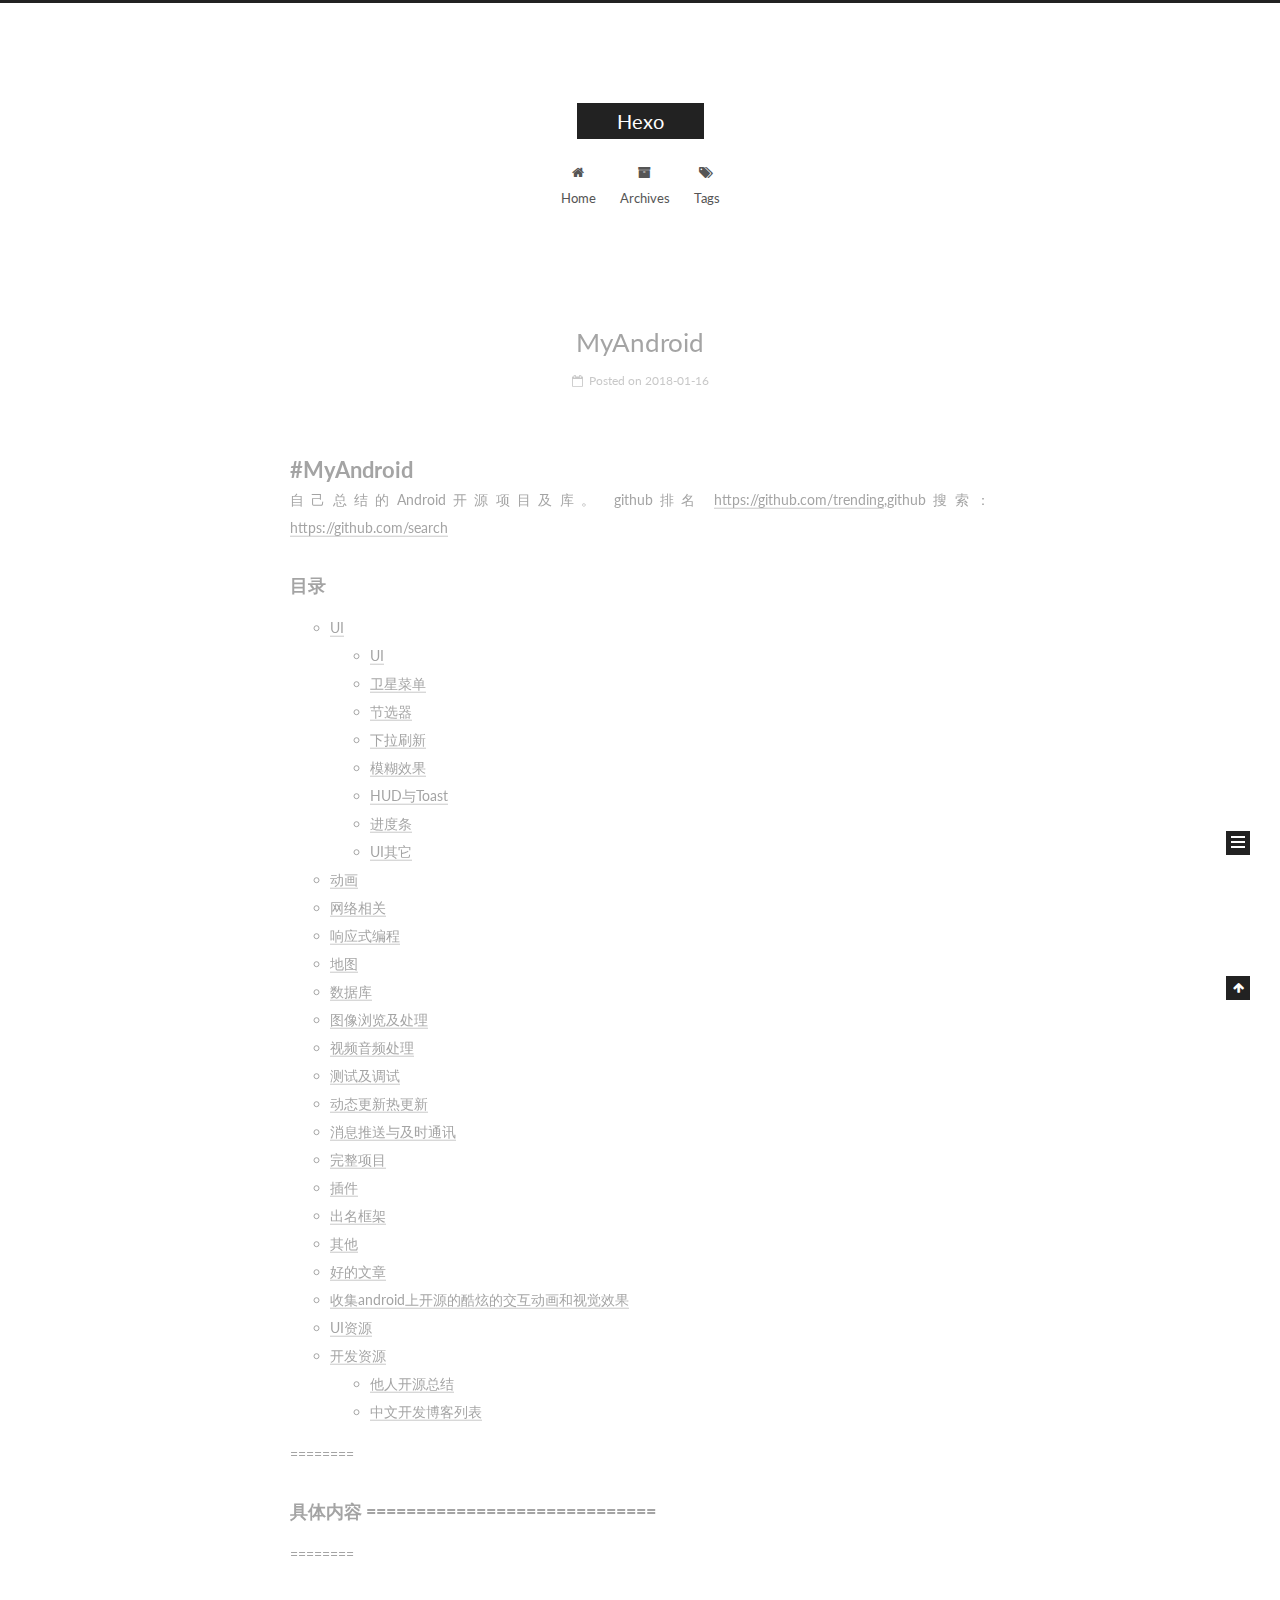
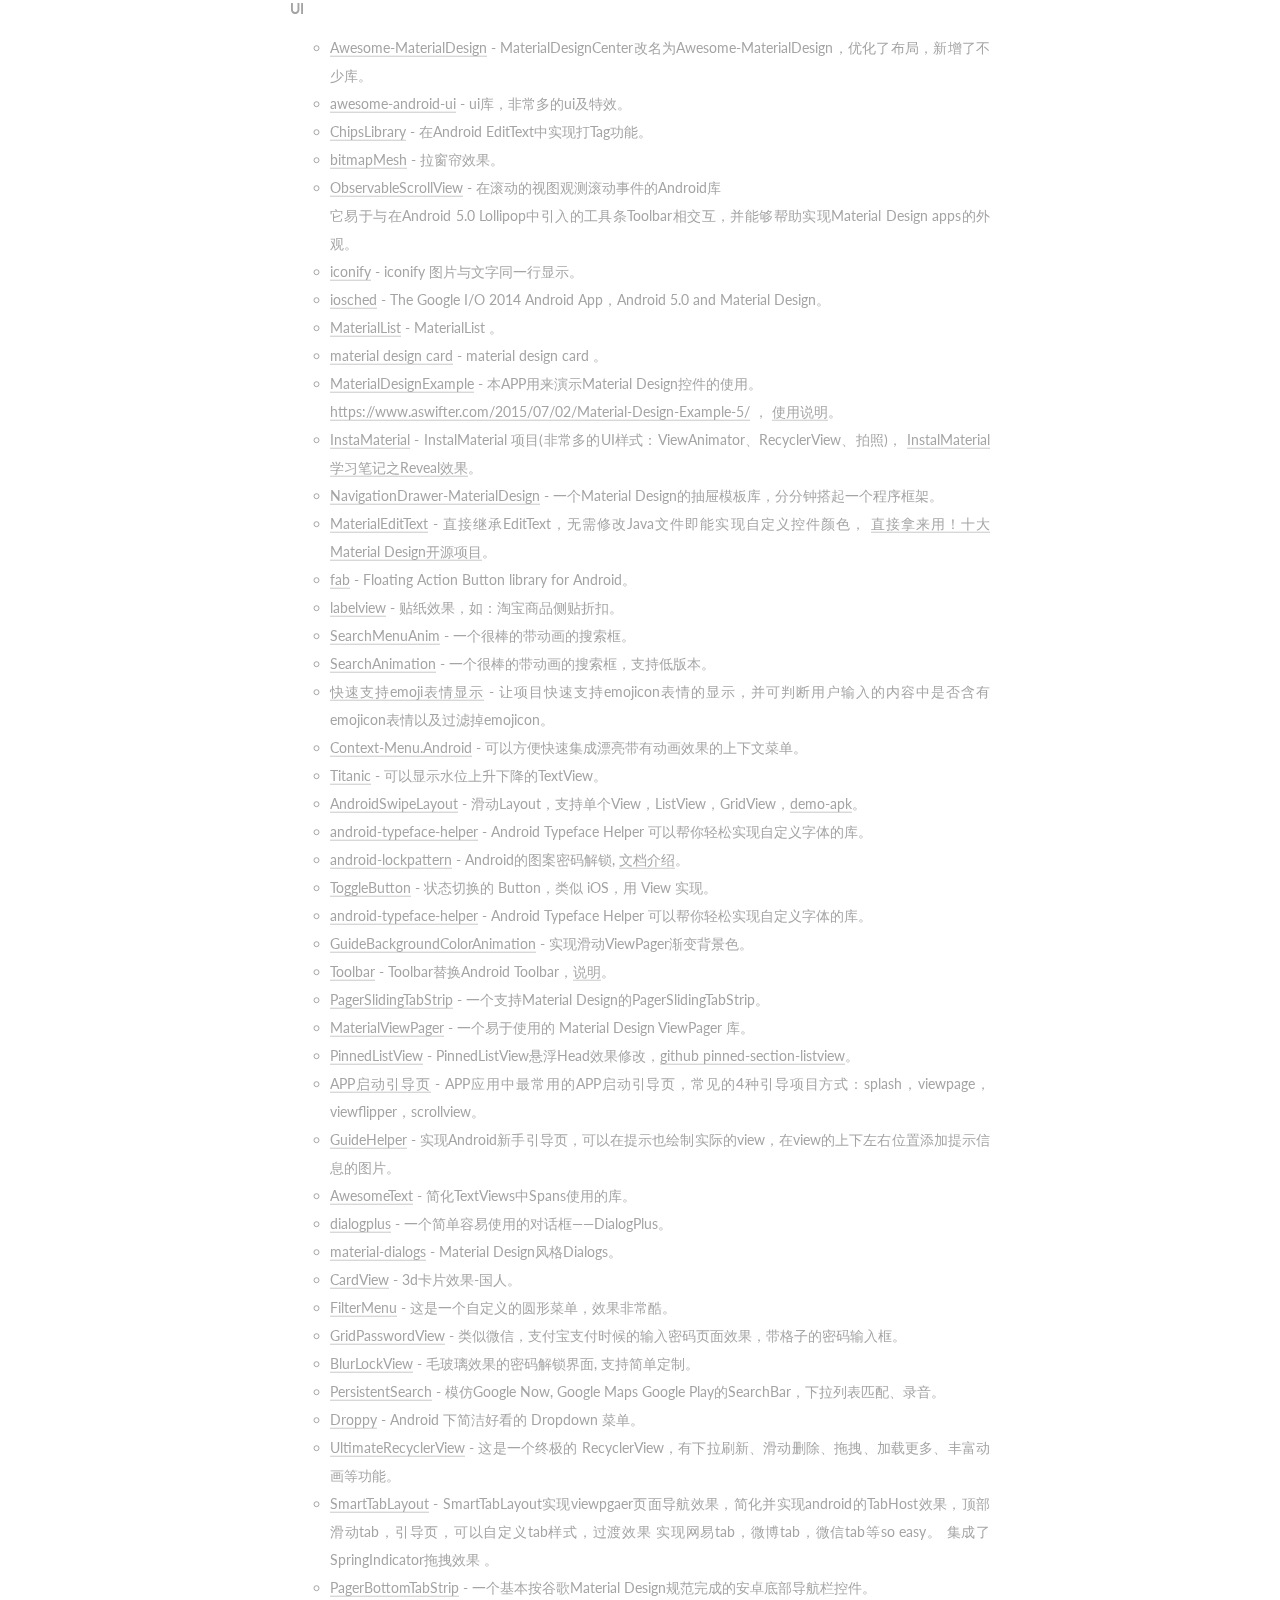
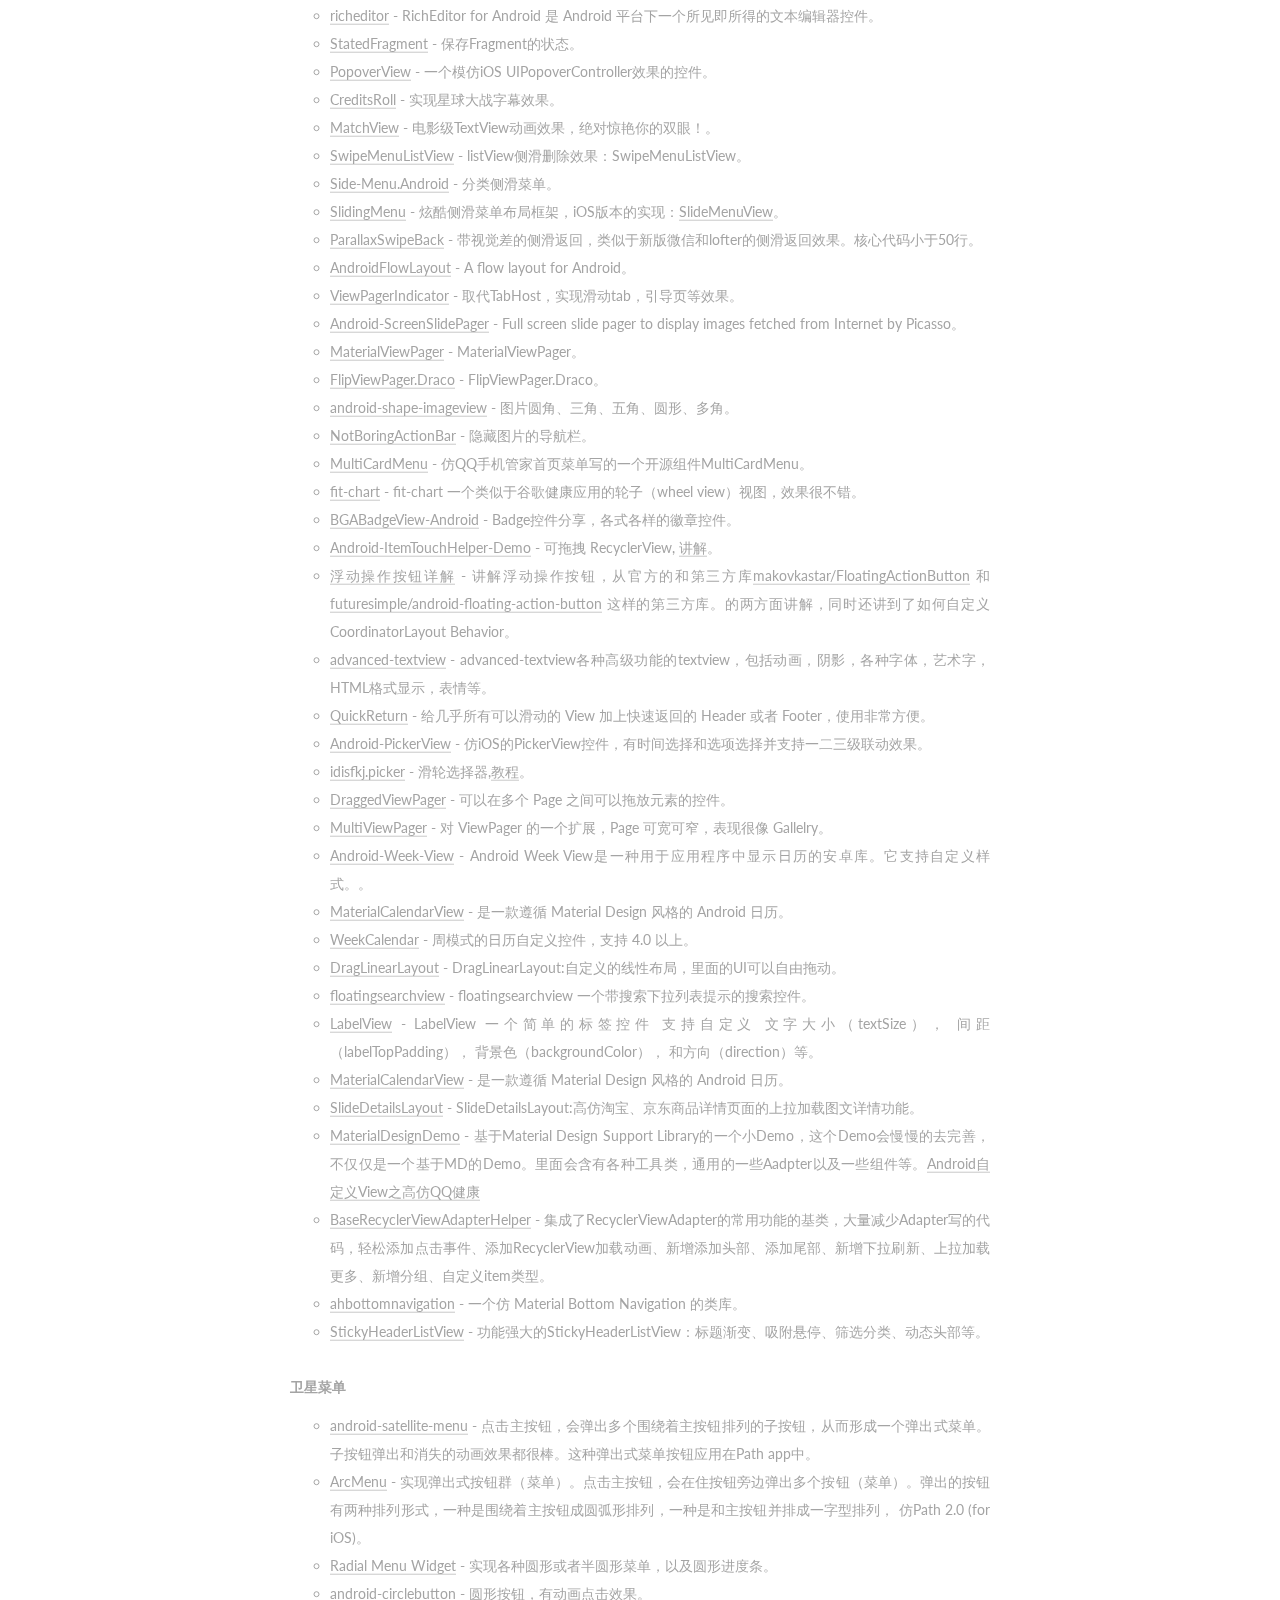
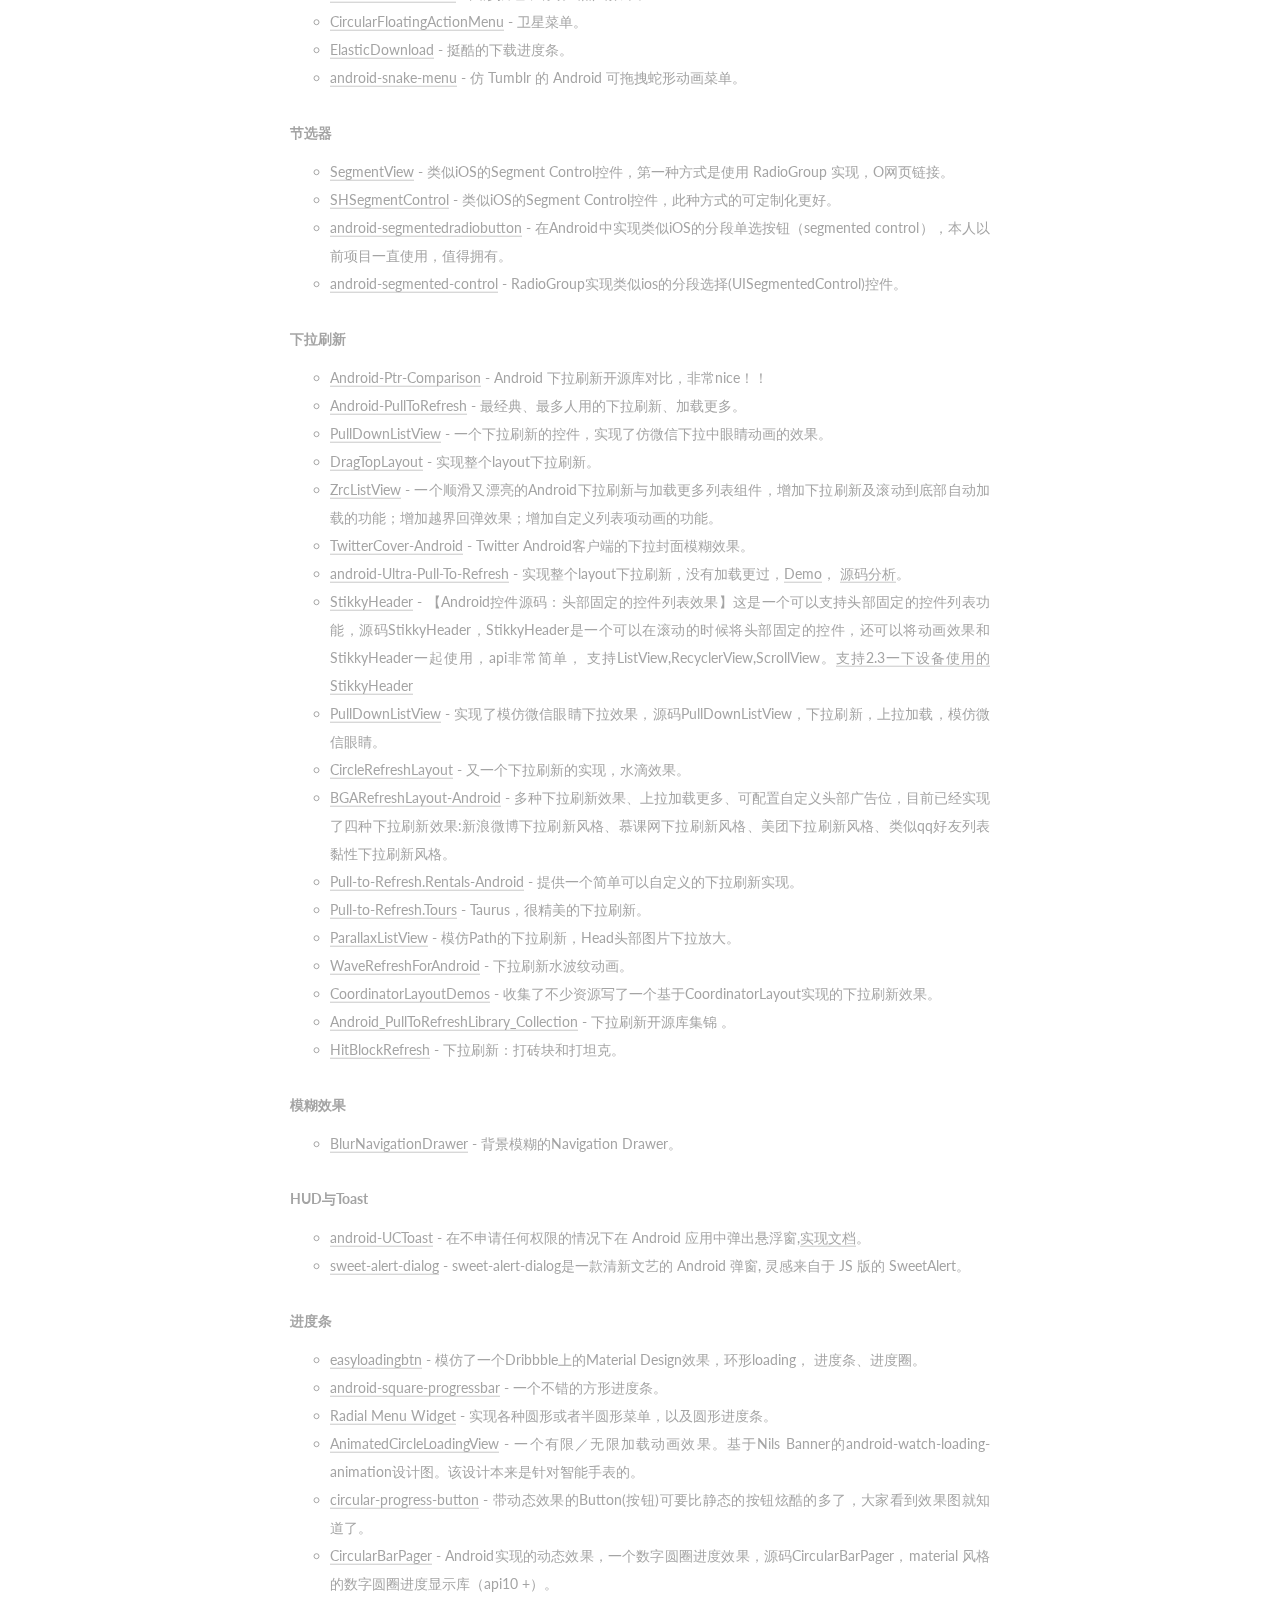
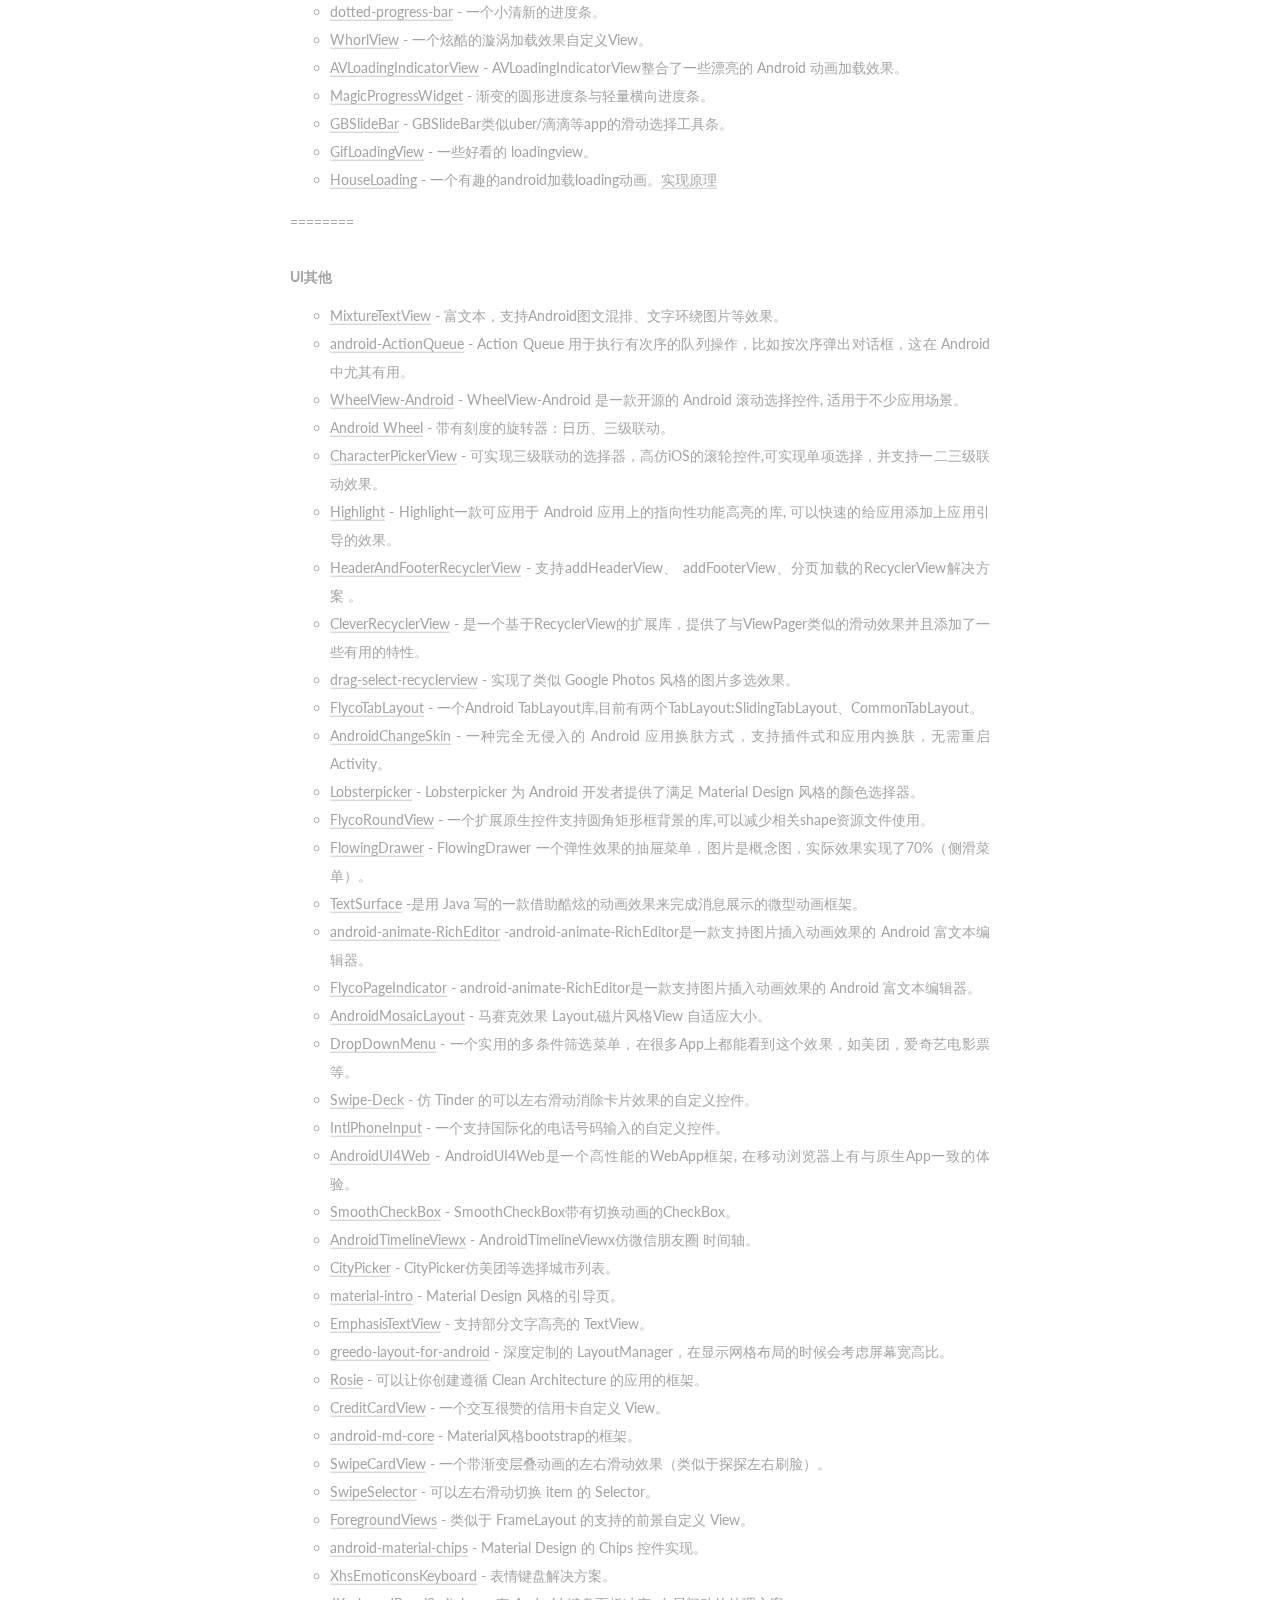
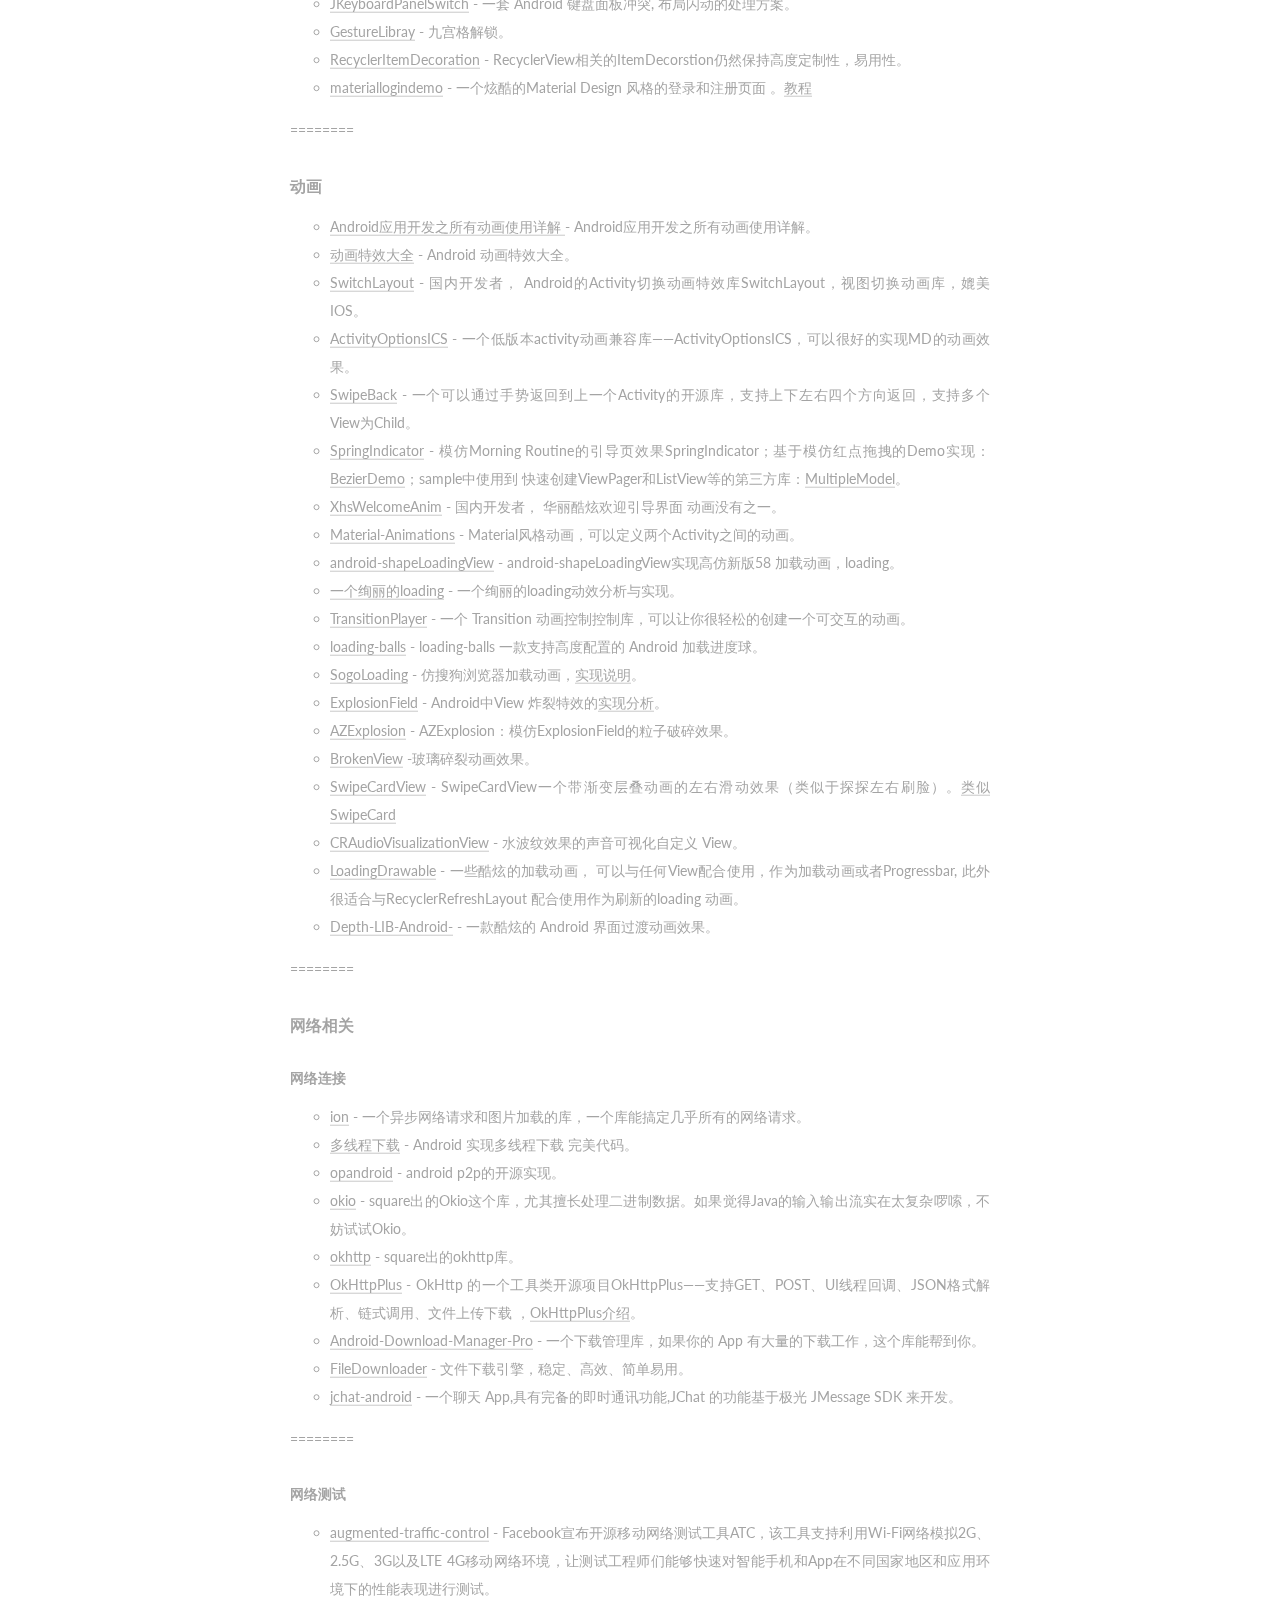
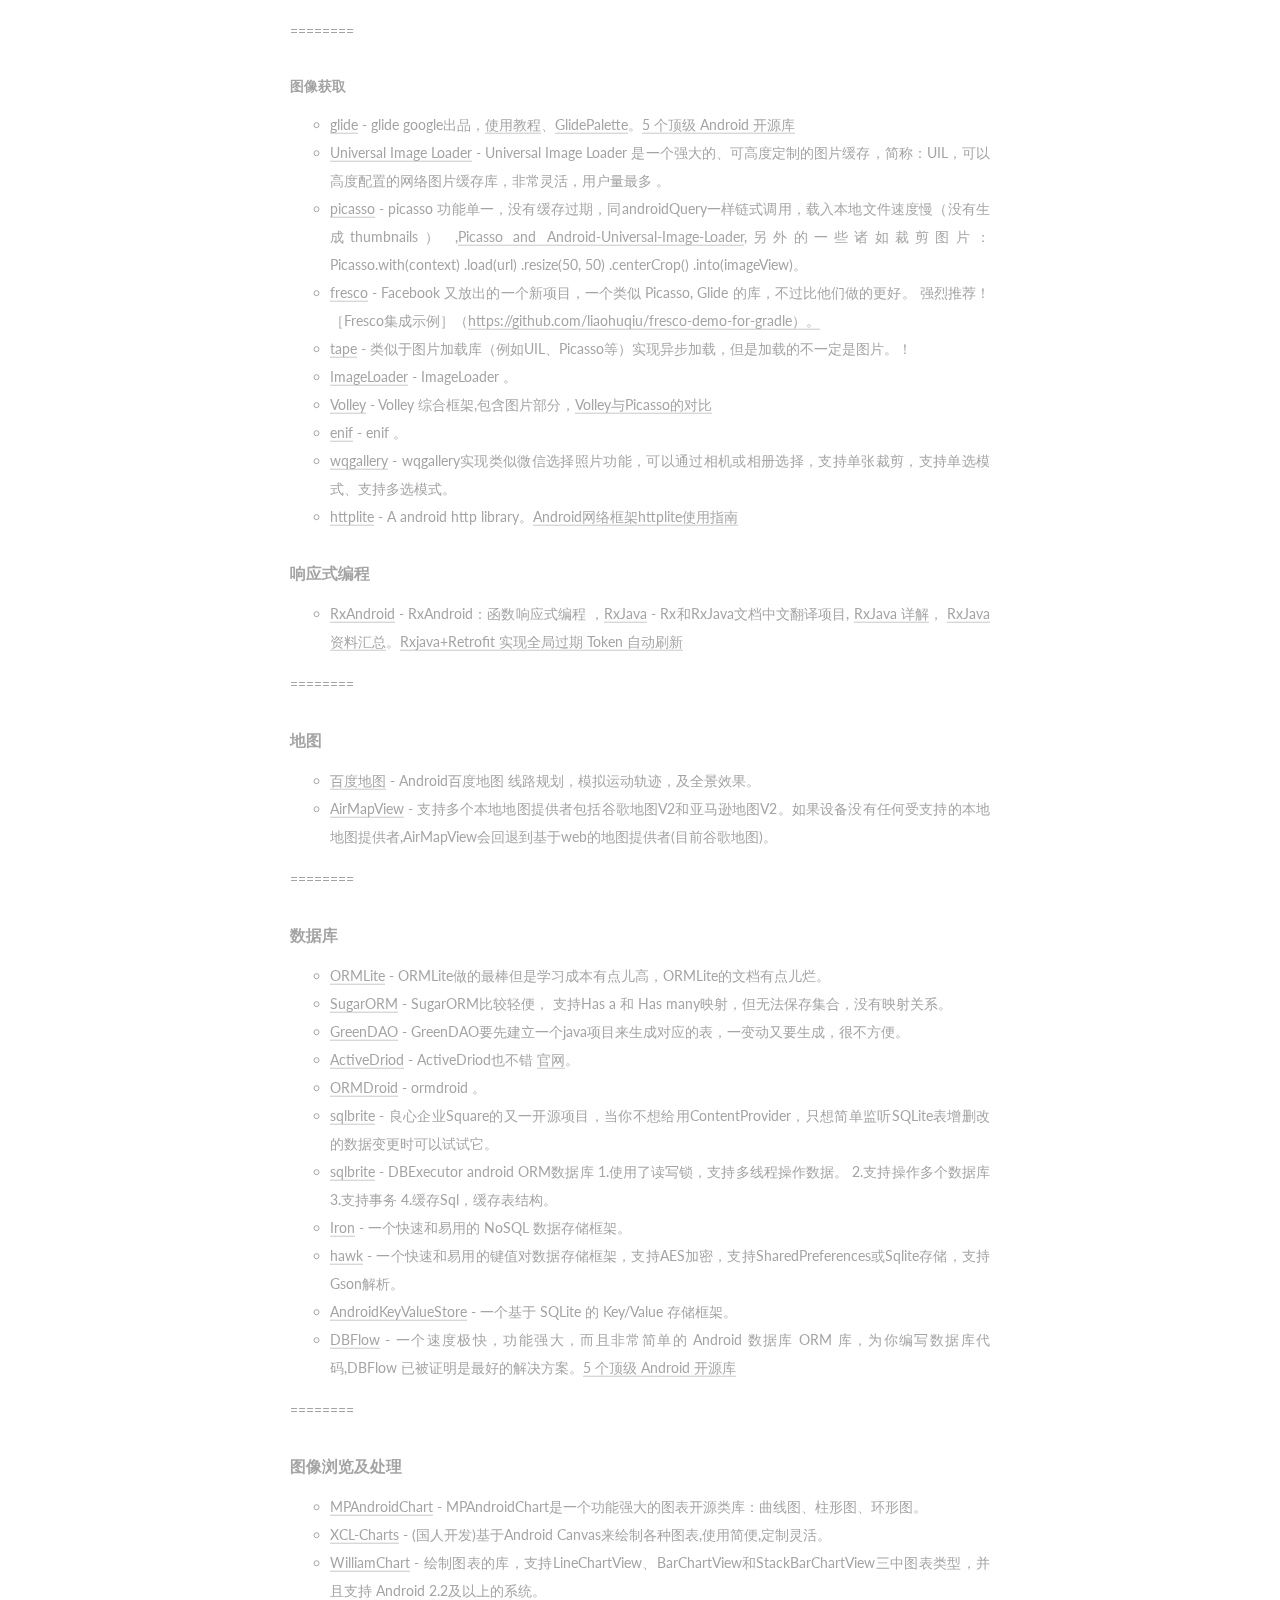
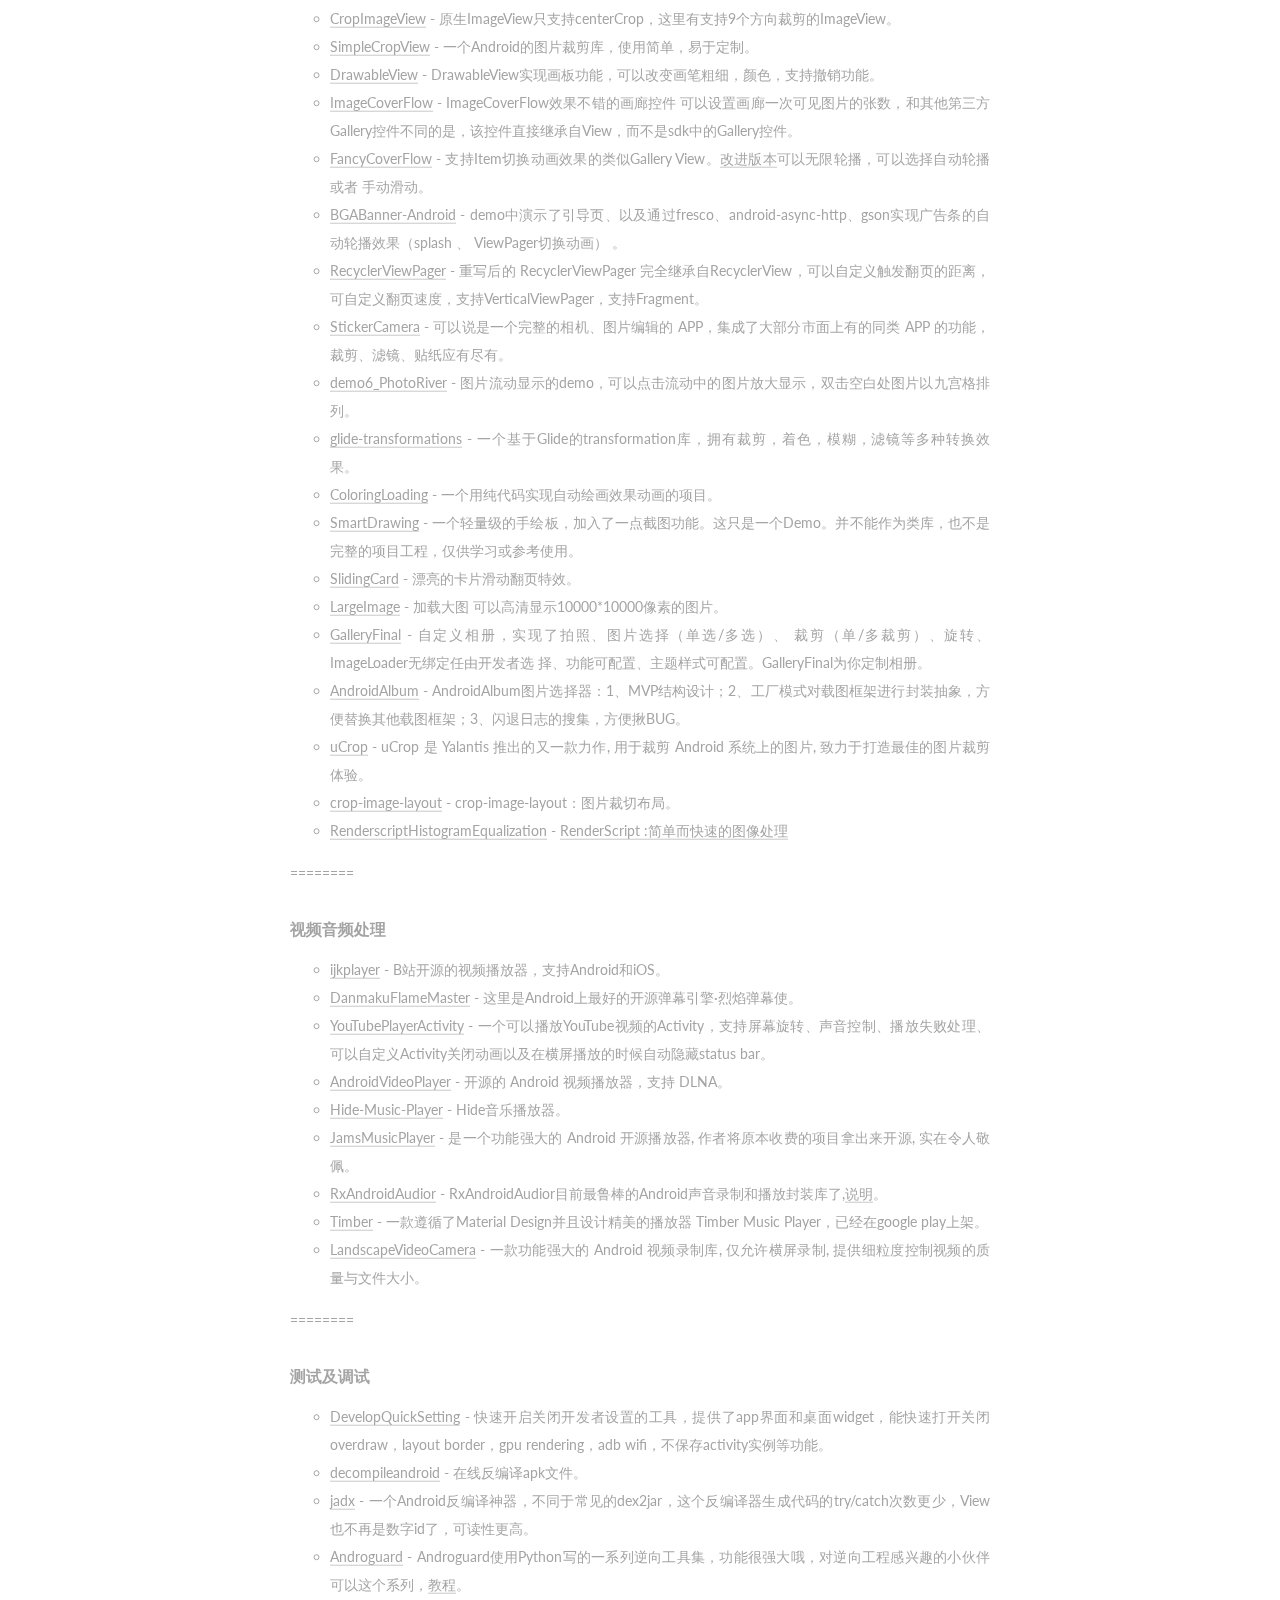
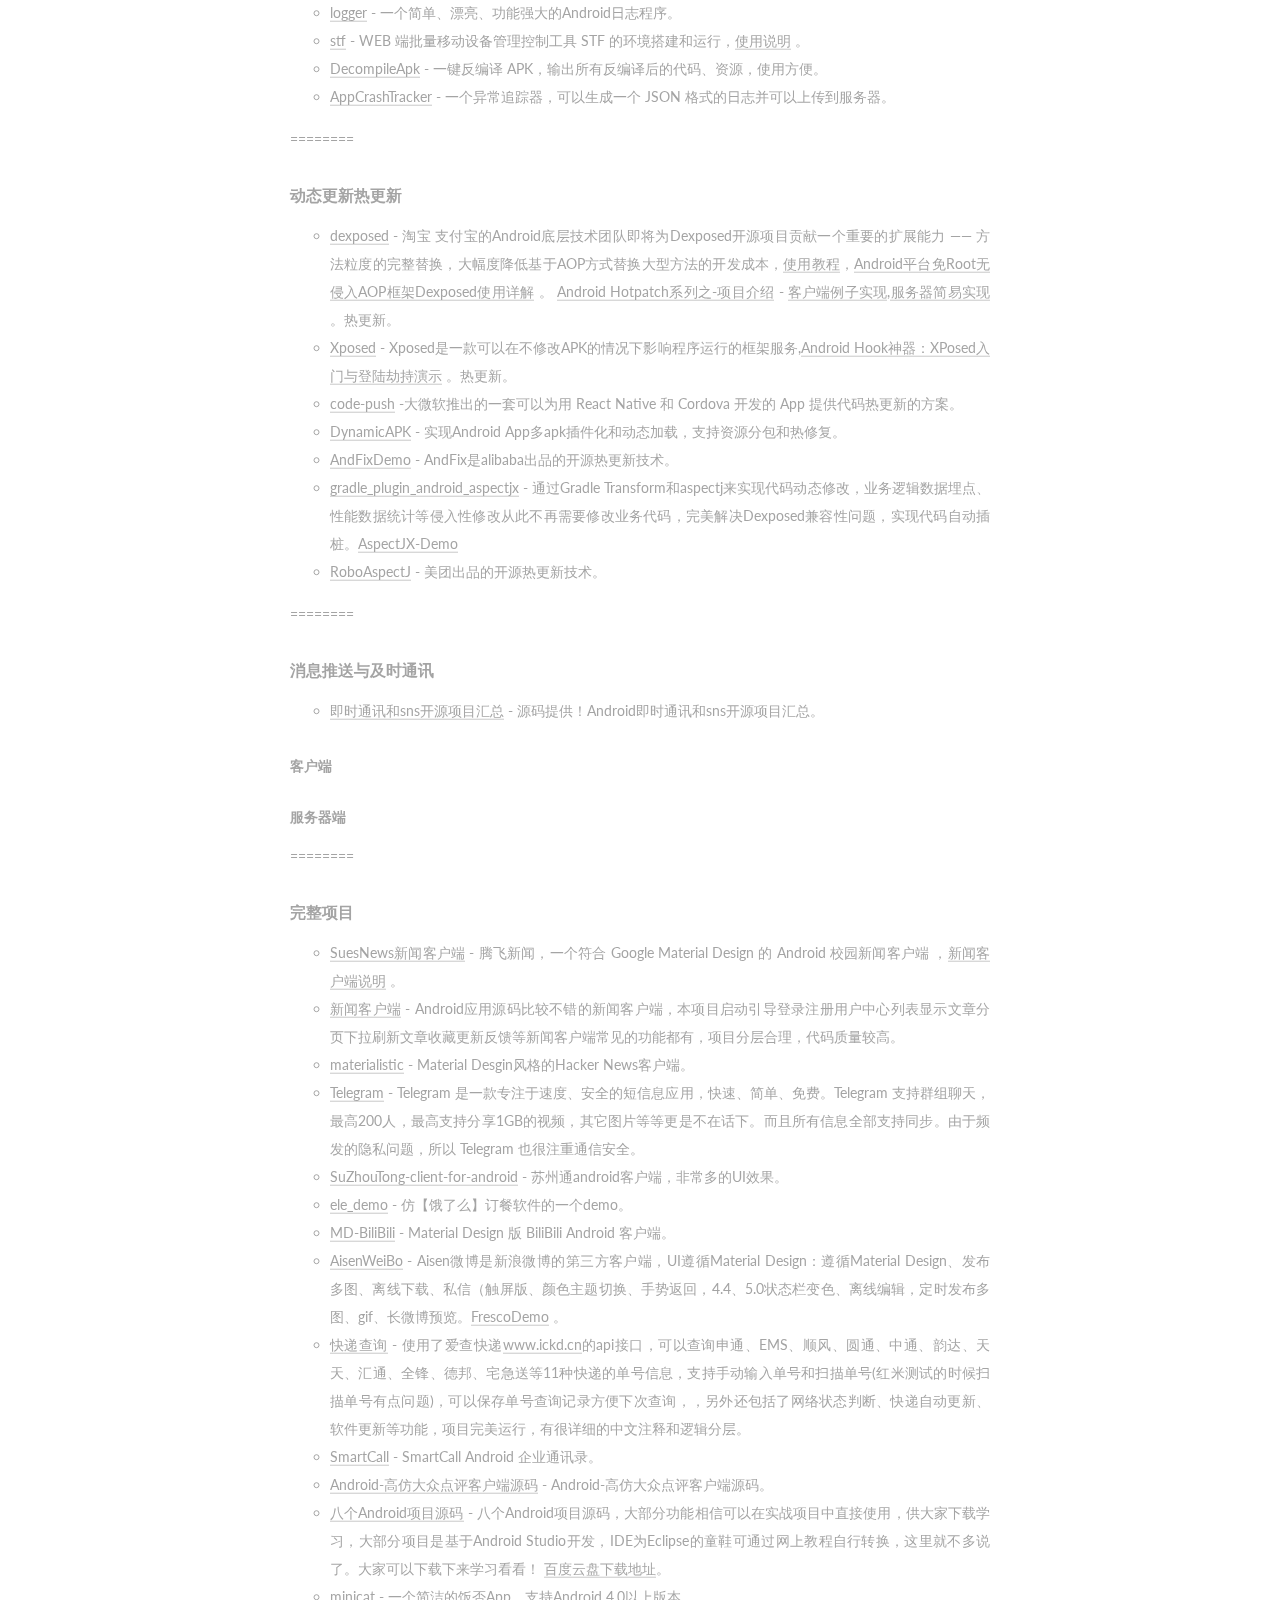
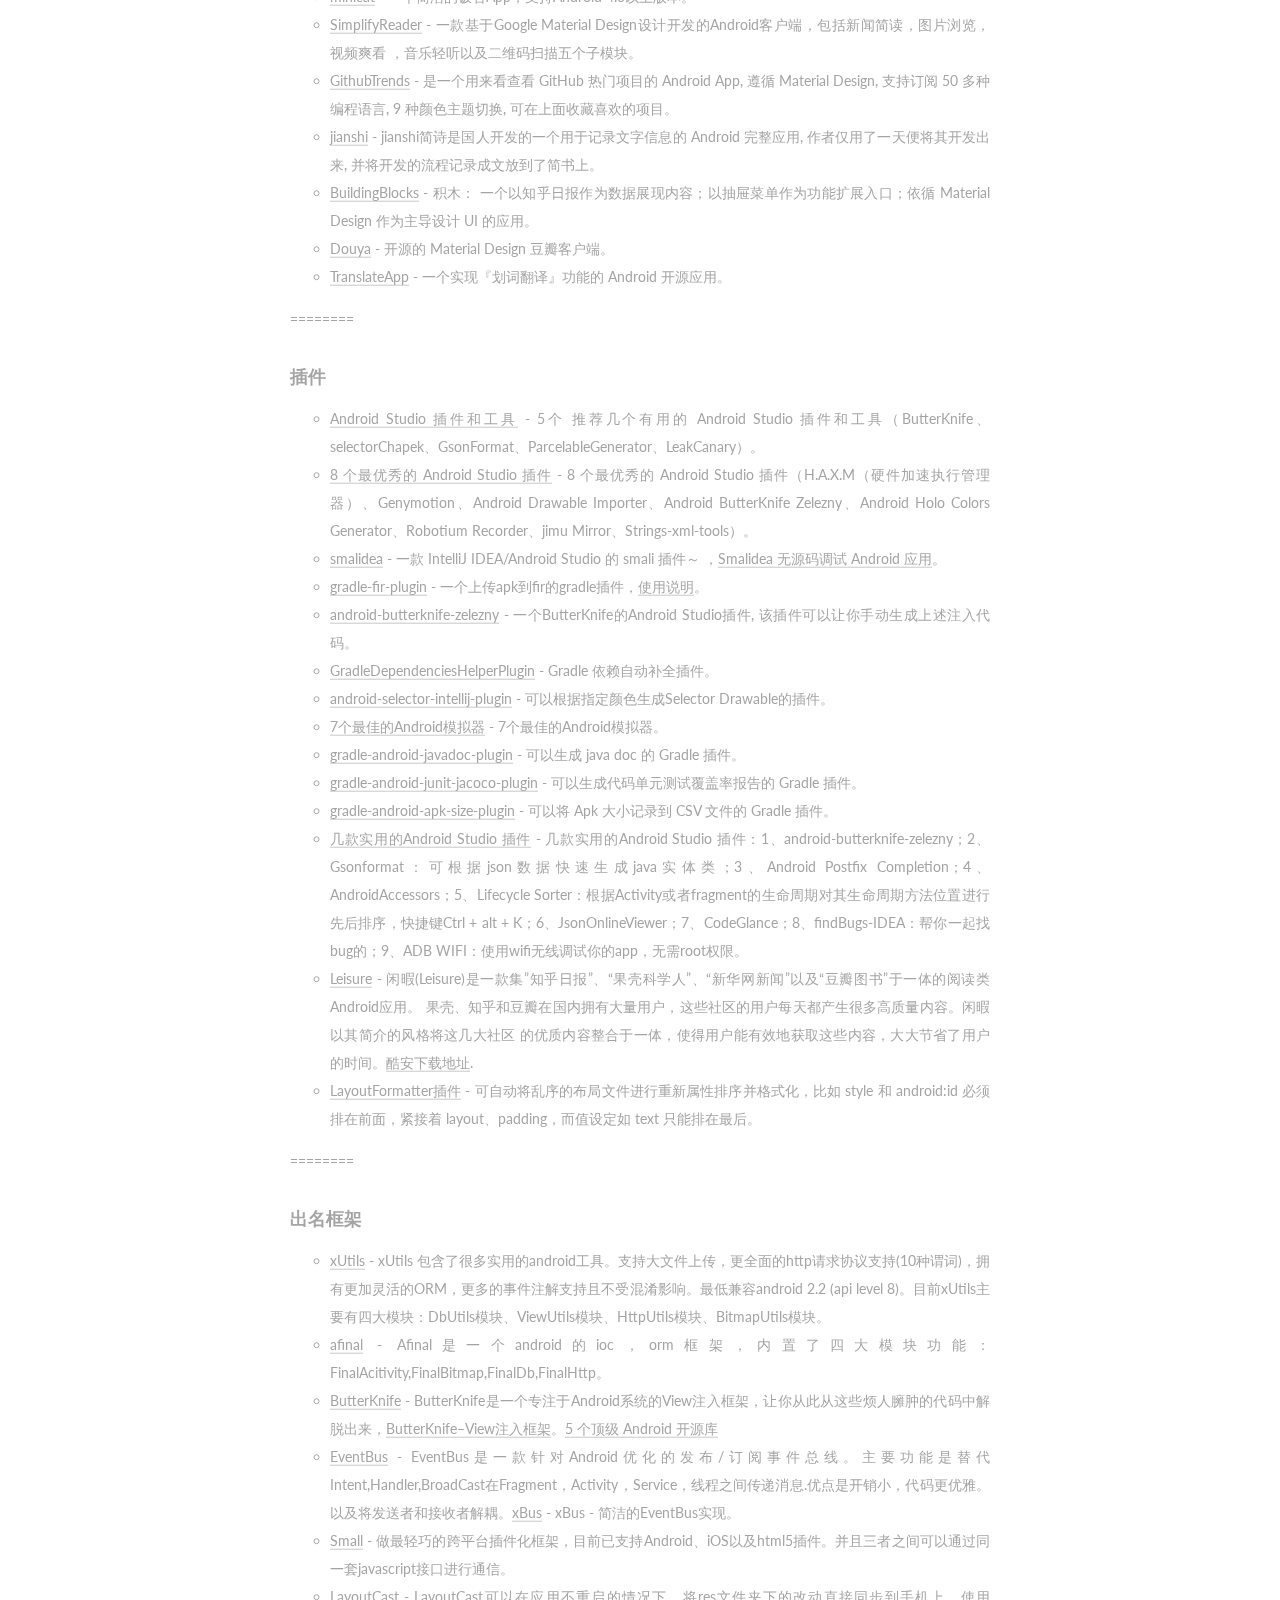
==== index.html @ 529cbe98 "Site updated: 2018-01-20 11:17:46" ====
<!DOCTYPE html>



  


<html class="theme-next muse use-motion" lang="">
<head>
  <meta charset="UTF-8"/>
<meta http-equiv="X-UA-Compatible" content="IE=edge" />
<meta name="viewport" content="width=device-width, initial-scale=1, maximum-scale=1"/>
<meta name="theme-color" content="#222">









<meta http-equiv="Cache-Control" content="no-transform" />
<meta http-equiv="Cache-Control" content="no-siteapp" />















  
  
  <link href="/lib/fancybox/source/jquery.fancybox.css?v=2.1.5" rel="stylesheet" type="text/css" />




  
  
  
  

  
    
    
  

  

  

  

  

  
    
    
    <link href="//fonts.googleapis.com/css?family=Lato:300,300italic,400,400italic,700,700italic&subset=latin,latin-ext" rel="stylesheet" type="text/css">
  






<link href="/lib/font-awesome/css/font-awesome.min.css?v=4.6.2" rel="stylesheet" type="text/css" />

<link href="/css/main.css?v=5.1.2" rel="stylesheet" type="text/css" />


  <meta name="keywords" content="Hexo, NexT" />








  <link rel="shortcut icon" type="image/x-icon" href="/favicon.ico?v=5.1.2" />






<meta property="og:type" content="website">
<meta property="og:title" content="Hexo">
<meta property="og:url" content="http://yoursite.com/index.html">
<meta property="og:site_name" content="Hexo">
<meta name="twitter:card" content="summary">
<meta name="twitter:title" content="Hexo">



<script type="text/javascript" id="hexo.configurations">
  var NexT = window.NexT || {};
  var CONFIG = {
    root: '/',
    scheme: 'Muse',
    sidebar: {"position":"left","display":"post","offset":12,"offset_float":12,"b2t":false,"scrollpercent":false,"onmobile":false},
    fancybox: true,
    tabs: true,
    motion: true,
    duoshuo: {
      userId: '0',
      author: 'Author'
    },
    algolia: {
      applicationID: '',
      apiKey: '',
      indexName: '',
      hits: {"per_page":10},
      labels: {"input_placeholder":"Search for Posts","hits_empty":"We didn't find any results for the search: ${query}","hits_stats":"${hits} results found in ${time} ms"}
    }
  };
</script>



  <link rel="canonical" href="http://yoursite.com/"/>





  <title>Hexo</title>
  














</head>

<body itemscope itemtype="http://schema.org/WebPage" lang="">

  
  
    
  

  <div class="container sidebar-position-left 
   page-home 
 ">
    <div class="headband"></div>

    <header id="header" class="header" itemscope itemtype="http://schema.org/WPHeader">
      <div class="header-inner"><div class="site-brand-wrapper">
  <div class="site-meta ">
    

    <div class="custom-logo-site-title">
      <a href="/"  class="brand" rel="start">
        <span class="logo-line-before"><i></i></span>
        <span class="site-title">Hexo</span>
        <span class="logo-line-after"><i></i></span>
      </a>
    </div>
      
        <p class="site-subtitle"></p>
      
  </div>

  <div class="site-nav-toggle">
    <button>
      <span class="btn-bar"></span>
      <span class="btn-bar"></span>
      <span class="btn-bar"></span>
    </button>
  </div>
</div>

<nav class="site-nav">
  

  
    <ul id="menu" class="menu">
      
        
        <li class="menu-item menu-item-home">
          <a href="/" rel="section">
            
              <i class="menu-item-icon fa fa-fw fa-home"></i> <br />
            
            Home
          </a>
        </li>
      
        
        <li class="menu-item menu-item-archives">
          <a href="/archives/" rel="section">
            
              <i class="menu-item-icon fa fa-fw fa-archive"></i> <br />
            
            Archives
          </a>
        </li>
      
        
        <li class="menu-item menu-item-tags">
          <a href="/tags/" rel="section">
            
              <i class="menu-item-icon fa fa-fw fa-tags"></i> <br />
            
            Tags
          </a>
        </li>
      

      
    </ul>
  

  
</nav>



 </div>
    </header>

    <main id="main" class="main">
      <div class="main-inner">
        <div class="content-wrap">
          <div id="content" class="content">
            
  <section id="posts" class="posts-expand">
    
      

  

  
  
  

  <article class="post post-type-normal" itemscope itemtype="http://schema.org/Article">
  
  
  
  <div class="post-block">
    <link itemprop="mainEntityOfPage" href="http://yoursite.com/2018/01/16/MyAndroid/">

    <span hidden itemprop="author" itemscope itemtype="http://schema.org/Person">
      <meta itemprop="name" content="John Doe">
      <meta itemprop="description" content="">
      <meta itemprop="image" content="/images/avatar.gif">
    </span>

    <span hidden itemprop="publisher" itemscope itemtype="http://schema.org/Organization">
      <meta itemprop="name" content="Hexo">
    </span>

    
      <header class="post-header">

        
        
          <h1 class="post-title" itemprop="name headline">
                
                <a class="post-title-link" href="/2018/01/16/MyAndroid/" itemprop="url">MyAndroid</a></h1>
        

        <div class="post-meta">
          <span class="post-time">
            
              <span class="post-meta-item-icon">
                <i class="fa fa-calendar-o"></i>
              </span>
              
                <span class="post-meta-item-text">Posted on</span>
              
              <time title="Post created" itemprop="dateCreated datePublished" datetime="2018-01-16T21:26:03+08:00">
                2018-01-16
              </time>
            

            

            
          </span>

          

          
            
          

          
          

          

          

          

        </div>
      </header>
    

    
    
    
    <div class="post-body" itemprop="articleBody">

      
      

      
        
          
            <h1 id="MyAndroid"><a href="#MyAndroid" class="headerlink" title="#MyAndroid"></a>#MyAndroid</h1><p>自己总结的Android开源项目及库。 github排名 <a href="https://github.com/trending" target="_blank" rel="noopener">https://github.com/trending</a>,github搜索：<a href="https://github.com/search" target="_blank" rel="noopener">https://github.com/search</a></p>
<h3 id="目录"><a href="#目录" class="headerlink" title="目录"></a>目录</h3><ul>
<li><a href="#UI">UI</a><ul>
<li><a href="#UI">UI</a></li>
<li><a href="#卫星菜单">卫星菜单</a></li>
<li><a href="#节选器">节选器</a></li>
<li><a href="#下拉刷新">下拉刷新</a></li>
<li><a href="#模糊效果">模糊效果</a></li>
<li><a href="#HUD与Toast">HUD与Toast</a></li>
<li><a href="#进度条">进度条</a></li>
<li><a href="#UI其他">UI其它</a></li>
</ul>
</li>
<li><a href="#动画">动画</a></li>
<li><a href="#网络相关">网络相关</a></li>
<li><a href="#响应式编程">响应式编程</a></li>
<li><a href="#地图">地图</a></li>
<li><a href="#数据库">数据库</a></li>
<li><a href="#图像浏览及处理">图像浏览及处理</a></li>
<li><a href="#视频音频处理">视频音频处理</a></li>
<li><a href="#测试及调试">测试及调试</a></li>
<li><a href="#动态更新热更新">动态更新热更新</a></li>
<li><a href="#消息推送与及时通讯">消息推送与及时通讯</a></li>
<li><a href="#完整项目">完整项目</a> </li>
<li><a href="#插件">插件</a></li>
<li><a href="#出名框架">出名框架</a></li>
<li><a href="#其他">其他</a></li>
<li><a href="#好的文章">好的文章</a></li>
<li><a href="#收集android上开源的酷炫的交互动画和视觉效果">收集android上开源的酷炫的交互动画和视觉效果</a></li>
<li><a href="#UI资源">UI资源</a></li>
<li><a href="#开发资源">开发资源</a><ul>
<li><a href="#他人开源总结">他人开源总结</a></li>
<li><a href="#中文开发博客列表">中文开发博客列表</a></li>
</ul>
</li>
</ul>
<p>========</p>
<h3 id="具体内容"><a href="#具体内容" class="headerlink" title="具体内容 ============================="></a>具体内容 =============================</h3><p>========</p>
<h5 id="UI"><a href="#UI" class="headerlink" title="UI"></a>UI</h5><ul>
<li><a href="https://github.com/lightSky/Awesome-MaterialDesign" target="_blank" rel="noopener">Awesome-MaterialDesign</a> - MaterialDesignCenter改名为Awesome-MaterialDesign，优化了布局，新增了不少库。</li>
<li><a href="https://github.com/wasabeef/awesome-android-ui" target="_blank" rel="noopener">awesome-android-ui</a> - ui库，非常多的ui及特效。</li>
<li><a href="https://github.com/AndroidDeveloperLB/ChipsLibrary" target="_blank" rel="noopener">ChipsLibrary</a> - 在Android EditText中实现打Tag功能。</li>
<li><a href="https://github.com/7heaven/bitmapMesh" target="_blank" rel="noopener">bitmapMesh</a> - 拉窗帘效果。</li>
<li><a href="https://github.com/ksoichiro/Android-ObservableScrollView" target="_blank" rel="noopener">ObservableScrollView</a> - 在滚动的视图观测滚动事件的Android库<br>它易于与在Android 5.0 Lollipop中引入的工具条Toolbar相交互，并能够帮助实现Material Design apps的外观。</li>
<li><a href="https://github.com/JoanZapata/android-iconify" target="_blank" rel="noopener">iconify</a> - iconify 图片与文字同一行显示。</li>
<li><a href="https://github.com/google/iosched" target="_blank" rel="noopener">iosched</a> - The Google I/O 2014 Android App，Android 5.0 and Material Design。</li>
<li><a href="https://github.com/dexafree/MaterialList" target="_blank" rel="noopener">MaterialList</a> - MaterialList 。</li>
<li><a href="https://dribbble.com/search?q=material+design+card" target="_blank" rel="noopener">material design card</a> - material design card 。</li>
<li><a href="https://github.com/chenyangcun/MaterialDesignExample" target="_blank" rel="noopener">MaterialDesignExample</a> -  本APP用来演示Material Design控件的使用。<br><a href="https://www.aswifter.com/2015/07/02/Material-Design-Example-5/" target="_blank" rel="noopener">https://www.aswifter.com/2015/07/02/Material-Design-Example-5/</a> ， <a href="https://www.aswifter.com/2015/08/01/android-material-design-animation/" target="_blank" rel="noopener">使用说明</a>。</li>
<li><a href="https://github.com/frogermcs/InstaMaterial" target="_blank" rel="noopener">InstaMaterial</a> - InstalMaterial 项目(非常多的UI样式：ViewAnimator、RecyclerView、拍照)， <a href="http://www.jianshu.com/p/35492fb2c269" target="_blank" rel="noopener">InstalMaterial学习笔记之Reveal效果</a>。</li>
<li><a href="https://github.com/rudsonlive/NavigationDrawer-MaterialDesign" target="_blank" rel="noopener">NavigationDrawer-MaterialDesign</a> - 一个Material Design的抽屉模板库，分分钟搭起一个程序框架。</li>
<li><a href="https://github.com/rengwuxian/MaterialEditText" target="_blank" rel="noopener">MaterialEditText</a> - 直接继承EditText，无需修改Java文件即能实现自定义控件颜色， <a href="http://www.csdn.net/article/2014-11-21/2822753-material-design-libs" target="_blank" rel="noopener">直接拿来用！十大Material Design开源项目</a>。</li>
<li><a href="https://github.com/shell-software/fab" target="_blank" rel="noopener">fab</a> - Floating Action Button library for Android。</li>
<li><a href="https://github.com/linger1216/labelview" target="_blank" rel="noopener">labelview</a> - 贴纸效果，如：淘宝商品侧贴折扣。</li>
<li><a href="https://github.com/kongnanlive/SearchMenuAnim" target="_blank" rel="noopener">SearchMenuAnim</a> - 一个很棒的带动画的搜索框。</li>
<li><a href="https://github.com/NiaNingXue/SearchAnimation" target="_blank" rel="noopener">SearchAnimation</a> - 一个很棒的带动画的搜索框，支持低版本。</li>
<li><a href="http://www.eoeandroid.com/thread-567299-1-1.html" target="_blank" rel="noopener">快速支持emoji表情显示</a> - 让项目快速支持emojicon表情的显示，并可判断用户输入的内容中是否含有emojicon表情以及过滤掉emojicon。</li>
<li><a href="https://github.com/Yalantis/Context-Menu.Android" target="_blank" rel="noopener">Context-Menu.Android</a> - 可以方便快速集成漂亮带有动画效果的上下文菜单。</li>
<li><a href="https://github.com/RomainPiel/Titanic" target="_blank" rel="noopener">Titanic</a> - 可以显示水位上升下降的TextView。</li>
<li><a href="https://github.com/daimajia/AndroidSwipeLayout" target="_blank" rel="noopener">AndroidSwipeLayout</a> - 滑动Layout，支持单个View，ListView，GridView，<a href="https://github.com/daimajia/AndroidSwipeLayout/releases/download/v1.0.0/AndroidSwipeLayout-Demo-1.0.1-snapshot.apk" target="_blank" rel="noopener">demo-apk</a>。</li>
<li><a href="https://github.com/norbsoft/android-typeface-helper" target="_blank" rel="noopener">android-typeface-helper</a> - Android Typeface Helper 可以帮你轻松实现自定义字体的库。</li>
<li><a href="https://code.google.com/p/android-lockpattern/" target="_blank" rel="noopener">android-lockpattern</a> - Android的图案密码解锁, <a href="https://code.google.com/p/android-lockpattern/wiki/QuickUse" target="_blank" rel="noopener">文档介绍</a>。</li>
<li><a href="https://github.com/zcweng/ToggleButton" target="_blank" rel="noopener">ToggleButton</a> - 状态切换的 Button，类似 iOS，用 View 实现。</li>
<li><a href="https://github.com/norbsoft/android-typeface-helper" target="_blank" rel="noopener">android-typeface-helper</a> - Android Typeface Helper 可以帮你轻松实现自定义字体的库。</li>
<li><a href="https://github.com/TaurusXi/GuideBackgroundColorAnimation" target="_blank" rel="noopener">GuideBackgroundColorAnimation</a> - 实现滑动ViewPager渐变背景色。</li>
<li><a href="https://github.com/xamarin/monodroid-samples/tree/master/android_l/Toolbar" target="_blank" rel="noopener">Toolbar</a> - Toolbar替换Android Toolbar，<a href="https://blog.xamarin.com/android-tips-hello-toolbar-goodbye-action-bar/" target="_blank" rel="noopener">说明</a>。</li>
<li><a href="https://github.com/jpardogo/PagerSlidingTabStrip" target="_blank" rel="noopener">PagerSlidingTabStrip</a> - 一个支持Material Design的PagerSlidingTabStrip。</li>
<li><a href="https://github.com/florent37/MaterialViewPager" target="_blank" rel="noopener">MaterialViewPager</a> - 一个易于使用的 Material Design ViewPager 库。</li>
<li><a href="http://www.eoeandroid.com/thread-567853-1-1.html" target="_blank" rel="noopener">PinnedListView</a> - PinnedListView悬浮Head效果修改，<a href="https://github.com/beworker/pinned-section-listview" target="_blank" rel="noopener">github pinned-section-listview</a>。</li>
<li><a href="http://www.eoeandroid.com/thread-564018-1-1.html" target="_blank" rel="noopener">APP启动引导页</a> - APP应用中最常用的APP启动引导页，常见的4种引导项目方式：splash，viewpage，viewflipper，scrollview。</li>
<li><a href="https://github.com/LuckyJayce/GuideHelper" target="_blank" rel="noopener">GuideHelper</a> - 实现Android新手引导页，可以在提示也绘制实际的view，在view的上下左右位置添加提示信息的图片。</li>
<li><a href="https://github.com/JMPergar/AwesomeText" target="_blank" rel="noopener">AwesomeText</a> - 简化TextViews中Spans使用的库。 </li>
<li><a href="https://github.com/orhanobut/dialogplus" target="_blank" rel="noopener">dialogplus</a> - 一个简单容易使用的对话框——DialogPlus。 </li>
<li><a href="https://github.com/afollestad/material-dialogs" target="_blank" rel="noopener">material-dialogs</a> - Material Design风格Dialogs。 </li>
<li><a href="https://github.com/chiemy/CardView" target="_blank" rel="noopener">CardView</a> - 3d卡片效果-国人。</li>
<li><a href="https://github.com/linroid/FilterMenu" target="_blank" rel="noopener">FilterMenu</a> - 这是一个自定义的圆形菜单，效果非常酷。</li>
<li><a href="https://github.com/Jungerr/GridPasswordView" target="_blank" rel="noopener">GridPasswordView</a> - 类似微信，支付宝支付时候的输入密码页面效果，带格子的密码输入框。</li>
<li><a href="https://github.com/Nightonke/BlurLockView" target="_blank" rel="noopener">BlurLockView</a> - 毛玻璃效果的密码解锁界面, 支持简单定制。</li>
<li><a href="https://github.com/Quinny898/PersistentSearch" target="_blank" rel="noopener">PersistentSearch</a> - 模仿Google Now, Google Maps Google Play的SearchBar，下拉列表匹配、录音。</li>
<li><a href="https://github.com/shehabic/Droppy" target="_blank" rel="noopener">Droppy</a> - Android 下简洁好看的 Dropdown 菜单。</li>
<li><a href="https://github.com/cymcsg/UltimateRecyclerView" target="_blank" rel="noopener">UltimateRecyclerView</a> - 这是一个终极的 RecyclerView，有下拉刷新、滑动删除、拖拽、加载更多、丰富动画等功能。</li>
<li><a href="https://github.com/ogaclejapan/SmartTabLayout" target="_blank" rel="noopener">SmartTabLayout</a> - SmartTabLayout实现viewpgaer页面导航效果，简化并实现android的TabHost效果，顶部滑动tab，引导页，可以自定义tab样式，过渡效果 实现网易tab，微博tab，微信tab等so easy。 集成了SpringIndicator拖拽效果 。</li>
<li><a href="https://github.com/tyzlmjj/PagerBottomTabStrip" target="_blank" rel="noopener">PagerBottomTabStrip</a> - 一个基本按谷歌Material Design规范完成的安卓底部导航栏控件。</li>
<li><a href="https://github.com/wasabeef/richeditor-android" target="_blank" rel="noopener">richeditor</a> - RichEditor for Android 是 Android 平台下一个所见即所得的文本编辑器控件。</li>
<li><a href="https://github.com/nuuneoi/StatedFragment" target="_blank" rel="noopener">StatedFragment</a> - 保存Fragment的状态。</li>
<li><a href="https://github.com/lupidan/PopoverView" target="_blank" rel="noopener">PopoverView</a> - 一个模仿iOS UIPopoverController效果的控件。</li>
<li><a href="https://github.com/frakbot/CreditsRoll" target="_blank" rel="noopener">CreditsRoll</a> - 实现星球大战字幕效果。</li>
<li><a href="https://github.com/Rogero0o/MatchView" target="_blank" rel="noopener">MatchView</a> - 电影级TextView动画效果，绝对惊艳你的双眼！。</li>
<li><a href="https://github.com/baoyongzhang/SwipeMenuListView" target="_blank" rel="noopener">SwipeMenuListView</a> - listView侧滑删除效果：SwipeMenuListView。</li>
<li><a href="https://github.com/Yalantis/Side-Menu.Android" target="_blank" rel="noopener">Side-Menu.Android</a> - 分类侧滑菜单。</li>
<li><a href="https://github.com/xudafeng/SlidingMenu" target="_blank" rel="noopener">SlidingMenu</a> - 炫酷侧滑菜单布局框架，iOS版本的实现：<a href="https://github.com/xudafeng/SlideMenuView" target="_blank" rel="noopener">SlideMenuView</a>。</li>
<li><a href="https://github.com/bushijie/ParallaxSwipeBack" target="_blank" rel="noopener">ParallaxSwipeBack</a> - 带视觉差的侧滑返回，类似于新版微信和lofter的侧滑返回效果。核心代码小于50行。</li>
<li><a href="https://github.com/LyndonChin/AndroidFlowLayout" target="_blank" rel="noopener">AndroidFlowLayout</a> - A flow layout for Android。</li>
<li><a href="https://github.com/LuckyJayce/ViewPagerIndicator" target="_blank" rel="noopener">ViewPagerIndicator</a> - 取代TabHost，实现滑动tab，引导页等效果。</li>
<li><a href="https://github.com/LyndonChin/AndroidScreenSlidePager" target="_blank" rel="noopener">Android-ScreenSlidePager</a> - Full screen slide pager to display images fetched from Internet by Picasso。</li>
<li><a href="https://github.com/florent37/MaterialViewPager" target="_blank" rel="noopener">MaterialViewPager</a> - MaterialViewPager。</li>
<li><a href="https://github.com/Yalantis/FlipViewPager.Draco" target="_blank" rel="noopener">FlipViewPager.Draco</a> - FlipViewPager.Draco。</li>
<li><a href="https://github.com/siyamed/android-shape-imageview" target="_blank" rel="noopener">android-shape-imageview</a> - 图片圆角、三角、五角、圆形、多角。</li>
<li><a href="https://github.com/flavienlaurent/NotBoringActionBar" target="_blank" rel="noopener">NotBoringActionBar</a> - 隐藏图片的导航栏。</li>
<li><a href="https://github.com/wujingchao/MultiCardMenu" target="_blank" rel="noopener">MultiCardMenu</a> - 仿QQ手机管家首页菜单写的一个开源组件MultiCardMenu。</li>
<li><a href="https://github.com/txusballesteros/fit-chart" target="_blank" rel="noopener">fit-chart</a> - fit-chart 一个类似于谷歌健康应用的轮子（wheel view）视图，效果很不错。</li>
<li><a href="https://github.com/bingoogolapple/BGABadgeView-Android" target="_blank" rel="noopener">BGABadgeView-Android</a> - Badge控件分享，各式各样的徽章控件。</li>
<li><a href="https://github.com/iPaulPro/Android-ItemTouchHelper-Demo" target="_blank" rel="noopener">Android-ItemTouchHelper-Demo</a> - 可拖拽 RecyclerView, <a href="http://www.devtf.cn/?p=795" target="_blank" rel="noopener">讲解</a>。</li>
<li><a href="http://www.jcodecraeer.com/a/anzhuokaifa/androidkaifa/2015/0718/3197.html" target="_blank" rel="noopener">浮动操作按钮详解</a> - 讲解浮动操作按钮，从官方的和第三方库<a href="https://github.com/futuresimple/android-floating-action-button" target="_blank" rel="noopener">makovkastar/FloatingActionButton</a> 和 <a href="https://github.com/makovkastar/FloatingActionButton" target="_blank" rel="noopener">futuresimple/android-floating-action-button</a> 这样的第三方库。的两方面讲解，同时还讲到了如何自定义CoordinatorLayout Behavior。</li>
<li><a href="https://github.com/chiuki/advanced-textview" target="_blank" rel="noopener">advanced-textview</a> -  advanced-textview各种高级功能的textview，包括动画，阴影，各种字体，艺术字，HTML格式显示，表情等。</li>
<li><a href="https://github.com/lawloretienne/QuickReturn" target="_blank" rel="noopener">QuickReturn</a> - 给几乎所有可以滑动的 View 加上快速返回的 Header 或者 Footer，使用非常方便。</li>
<li><a href="https://github.com/saiwu-bigkoo/Android-PickerView" target="_blank" rel="noopener">Android-PickerView</a> - 仿iOS的PickerView控件，有时间选择和选项选择并支持一二三级联动效果。</li>
<li><a href="https://github.com/idisfkj/idisfkj.picker" target="_blank" rel="noopener">idisfkj.picker</a> - 滑轮选择器,<a href="https://segmentfault.com/a/1190000004595715" target="_blank" rel="noopener">教程</a>。</li>
<li><a href="https://github.com/yueban/DraggedViewPager" target="_blank" rel="noopener">DraggedViewPager</a> - 可以在多个 Page 之间可以拖放元素的控件。</li>
<li><a href="https://github.com/Pixplicity/MultiViewPager" target="_blank" rel="noopener">MultiViewPager</a> - 对 ViewPager 的一个扩展，Page 可宽可窄，表现很像 Gallelry。</li>
<li><a href="https://github.com/alamkanak/Android-Week-View" target="_blank" rel="noopener">Android-Week-View</a> - Android Week View是一种用于应用程序中显示日历的安卓库。它支持自定义样式。。</li>
<li><a href="https://github.com/BlackBoxVision/material-calendar-view" target="_blank" rel="noopener">MaterialCalendarView</a> - 是一款遵循 Material Design 风格的 Android 日历。</li>
<li><a href="https://github.com/nomanr/WeekCalendar" target="_blank" rel="noopener">WeekCalendar</a> - 周模式的日历自定义控件，支持 4.0 以上。</li>
<li><a href="https://github.com/justasm/DragLinearLayout" target="_blank" rel="noopener">DragLinearLayout</a> - DragLinearLayout:自定义的线性布局，里面的UI可以自由拖动。</li>
<li><a href="https://github.com/arimorty/floatingsearchview" target="_blank" rel="noopener">floatingsearchview</a> - floatingsearchview 一个带搜索下拉列表提示的搜索控件。</li>
<li><a href="https://github.com/corerzhang/LabelView" target="_blank" rel="noopener">LabelView</a> - LabelView 一个简单的标签控件 支持自定义 文字大小（textSize）， 间距（labelTopPadding）， 背景色（backgroundColor）， 和方向（direction）等。</li>
<li><a href="https://github.com/jonisaa/MaterialCalendarView" target="_blank" rel="noopener">MaterialCalendarView</a> - 是一款遵循 Material Design 风格的 Android 日历。</li>
<li><a href="https://github.com/cnbleu/SlideDetailsLayout" target="_blank" rel="noopener">SlideDetailsLayout</a> - SlideDetailsLayout:高仿淘宝、京东商品详情页面的上拉加载图文详情功能。</li>
<li><a href="https://github.com/burgessjp/MaterialDesignDemo/" target="_blank" rel="noopener">MaterialDesignDemo</a> - 基于Material Design Support Library的一个小Demo，这个Demo会慢慢的去完善，不仅仅是一个基于MD的Demo。里面会含有各种工具类，通用的一些Aadpter以及一些组件等。<a href="http://www.jianshu.com/p/740c64ba15ac" target="_blank" rel="noopener">Android自定义View之高仿QQ健康</a></li>
<li><a href="https://github.com/CymChad/BaseRecyclerViewAdapterHelper" target="_blank" rel="noopener">BaseRecyclerViewAdapterHelper</a> - 集成了RecyclerViewAdapter的常用功能的基类，大量减少Adapter写的代码，轻松添加点击事件、添加RecyclerView加载动画、新增添加头部、添加尾部、新增下拉刷新、上拉加载更多、新增分组、自定义item类型。</li>
<li><a href="https://github.com/aurelhubert/ahbottomnavigation" target="_blank" rel="noopener">ahbottomnavigation</a> - 一个仿 Material Bottom Navigation 的类库。</li>
<li><a href="https://github.com/sfsheng0322/StickyHeaderListView" target="_blank" rel="noopener">StickyHeaderListView</a> - 功能强大的StickyHeaderListView：标题渐变、吸附悬停、筛选分类、动态头部等。</li>
</ul>
<h5 id="卫星菜单"><a href="#卫星菜单" class="headerlink" title="卫星菜单"></a>卫星菜单</h5><ul>
<li><a href="https://github.com/siyamed/android-satellite-menu" target="_blank" rel="noopener">android-satellite-menu</a> - 点击主按钮，会弹出多个围绕着主按钮排列的子按钮，从而形成一个弹出式菜单。子按钮弹出和消失的动画效果都很棒。这种弹出式菜单按钮应用在Path app中。</li>
<li><a href="https://github.com/daCapricorn/ArcMenu" target="_blank" rel="noopener">ArcMenu</a> - 实现弹出式按钮群（菜单）。点击主按钮，会在住按钮旁边弹出多个按钮（菜单）。弹出的按钮有两种排列形式，一种是围绕着主按钮成圆弧形排列，一种是和主按钮并排成一字型排列， 仿Path 2.0 (for iOS)。</li>
<li><a href="http://d.apkbus.com/android/Radial-Menu-Widget/52405aca6803fa2822000002" target="_blank" rel="noopener">Radial Menu Widget</a> - 实现各种圆形或者半圆形菜单，以及圆形进度条。</li>
<li><a href="https://github.com/markushi/android-circlebutton" target="_blank" rel="noopener">android-circlebutton</a> - 圆形按钮，有动画点击效果。 </li>
<li><a href="https://github.com/oguzbilgener/CircularFloatingActionMenu" target="_blank" rel="noopener">CircularFloatingActionMenu</a> - 卫星菜单。</li>
<li><a href="https://github.com/Tibolte/ElasticDownload" target="_blank" rel="noopener">ElasticDownload</a> -  挺酷的下载进度条。</li>
<li><a href="https://github.com/xmuSistone/android-snake-menu" target="_blank" rel="noopener">android-snake-menu</a> - 仿 Tumblr 的 Android 可拖拽蛇形动画菜单。</li>
</ul>
<h5 id="节选器"><a href="#节选器" class="headerlink" title="节选器"></a>节选器</h5><ul>
<li><a href="https://github.com/hehonghui/SegmentView" target="_blank" rel="noopener">SegmentView</a> - 类似iOS的Segment Control控件，第一种方式是使用 RadioGroup 实现，O网页链接。</li>
<li><a href="https://github.com/7heaven/SHSegmentControl" target="_blank" rel="noopener">SHSegmentControl</a> - 类似iOS的Segment Control控件，此种方式的可定制化更好。</li>
<li><a href="https://github.com/vinc3m1/android-segmentedradiobutton" target="_blank" rel="noopener">android-segmentedradiobutton</a> - 在Android中实现类似iOS的分段单选按钮（segmented control），本人以前项目一直使用，值得拥有。</li>
<li><a href="https://github.com/Kaopiz/android-segmented-control" target="_blank" rel="noopener">android-segmented-control</a> - RadioGroup实现类似ios的分段选择(UISegmentedControl)控件。</li>
</ul>
<h5 id="下拉刷新"><a href="#下拉刷新" class="headerlink" title="下拉刷新"></a>下拉刷新</h5><ul>
<li><a href="https://github.com/desmond1121/Android-Ptr-Comparison" target="_blank" rel="noopener">Android-Ptr-Comparison</a> - Android 下拉刷新开源库对比，非常nice！！</li>
<li><a href="https://github.com/chrisbanes/Android-PullToRefresh" target="_blank" rel="noopener">Android-PullToRefresh</a> - 最经典、最多人用的下拉刷新、加载更多。</li>
<li><a href="https://github.com/guojunyi/PullDownListView" target="_blank" rel="noopener">PullDownListView</a> - 一个下拉刷新的控件，实现了仿微信下拉中眼睛动画的效果。</li>
<li><a href="https://github.com/chenupt/DragTopLayout" target="_blank" rel="noopener">DragTopLayout</a> - 实现整个layout下拉刷新。</li>
<li><a href="https://github.com/zarics/ZrcListView" target="_blank" rel="noopener">ZrcListView</a> - 一个顺滑又漂亮的Android下拉刷新与加载更多列表组件，增加下拉刷新及滚动到底部自动加载的功能；增加越界回弹效果；增加自定义列表项动画的功能。</li>
<li><a href="https://github.com/cyndibaby905/TwitterCover-Android" target="_blank" rel="noopener">TwitterCover-Android</a> - Twitter Android客户端的下拉封面模糊效果。</li>
<li><a href="https://github.com/liaohuqiu/android-Ultra-Pull-To-Refresh" target="_blank" rel="noopener">android-Ultra-Pull-To-Refresh</a> - 实现整个layout下拉刷新，没有加载更过，<a href="https://github.com/android-cn/android-open-project-demo/tree/master/android-ultra-pull-to-refresh-demo" target="_blank" rel="noopener">Demo</a>， <a href="http://codekk.com/open-source-project-analysis/detail/Android/Grumoon/android-Ultra-Pull-To-Refresh%20%E6%BA%90%E7%A0%81%E8%A7%A3%E6%9E%90" target="_blank" rel="noopener">源码分析</a>。</li>
<li><a href="https://github.com/carlonzo/StikkyHeader" target="_blank" rel="noopener">StikkyHeader</a> - 【Android控件源码：头部固定的控件列表效果】这是一个可以支持头部固定的控件列表功能，源码StikkyHeader，StikkyHeader是一个可以在滚动的时候将头部固定的控件，还可以将动画效果和StikkyHeader一起使用，api非常简单， 支持ListView,RecyclerView,ScrollView。<a href="https://github.com/yangwuan55/StikkyHeader" target="_blank" rel="noopener">支持2.3一下设备使用的StikkyHeader</a></li>
<li><a href="https://github.com/guojunyi/PullDownListView" target="_blank" rel="noopener">PullDownListView</a> - 实现了模仿微信眼睛下拉效果，源码PullDownListView，下拉刷新，上拉加载，模仿微信眼睛。 </li>
<li><a href="https://github.com/tuesda/CircleRefreshLayout" target="_blank" rel="noopener">CircleRefreshLayout</a> - 又一个下拉刷新的实现，水滴效果。</li>
<li><a href="https://github.com/bingoogolapple/BGARefreshLayout-Android" target="_blank" rel="noopener">BGARefreshLayout-Android</a> - 多种下拉刷新效果、上拉加载更多、可配置自定义头部广告位，目前已经实现了四种下拉刷新效果:新浪微博下拉刷新风格、慕课网下拉刷新风格、美团下拉刷新风格、类似qq好友列表黏性下拉刷新风格。</li>
<li><a href="https://github.com/Yalantis/Phoenix" target="_blank" rel="noopener">Pull-to-Refresh.Rentals-Android</a> - 提供一个简单可以自定义的下拉刷新实现。</li>
<li><a href="https://github.com/Yalantis/Taurus" target="_blank" rel="noopener">Pull-to-Refresh.Tours</a> - Taurus，很精美的下拉刷新。</li>
<li><a href="https://github.com/Gnod/ParallaxListView" target="_blank" rel="noopener">ParallaxListView</a> - 模仿Path的下拉刷新，Head头部图片下拉放大。</li>
<li><a href="https://github.com/alienjun/AJWaveRefreshForAndroid" target="_blank" rel="noopener">WaveRefreshForAndroid</a> - 下拉刷新水波纹动画。</li>
<li><a href="https://github.com/sungerk/CoordinatorLayoutDemos" target="_blank" rel="noopener">CoordinatorLayoutDemos</a> - 收集了不少资源写了一个基于CoordinatorLayout实现的下拉刷新效果。</li>
<li><a href="https://github.com/TellH/Android_PullToRefreshLibrary_Collection" target="_blank" rel="noopener">Android_PullToRefreshLibrary_Collection</a> - 下拉刷新开源库集锦 。</li>
<li><a href="https://github.com/Hitomis/HitBlockRefresh" target="_blank" rel="noopener">HitBlockRefresh</a> - 下拉刷新：打砖块和打坦克。</li>
</ul>
<h5 id="模糊效果"><a href="#模糊效果" class="headerlink" title="模糊效果"></a>模糊效果</h5><ul>
<li><a href="https://github.com/charbgr/BlurNavigationDrawer" target="_blank" rel="noopener">BlurNavigationDrawer</a> - 背景模糊的Navigation Drawer。</li>
</ul>
<h5 id="HUD与Toast"><a href="#HUD与Toast" class="headerlink" title="HUD与Toast"></a>HUD与Toast</h5><ul>
<li><a href="https://github.com/liaohuqiu/android-UCToast" target="_blank" rel="noopener">android-UCToast</a> - 在不申请任何权限的情况下在 Android 应用中弹出悬浮窗,<a href="http://gold.xitu.io/entry/5626f73960b25974a0e5e57c" target="_blank" rel="noopener">实现文档</a>。</li>
<li><a href="https://github.com/pedant/sweet-alert-dialog" target="_blank" rel="noopener">sweet-alert-dialog</a> - sweet-alert-dialog是一款清新文艺的 Android 弹窗, 灵感来自于 JS 版的 SweetAlert。</li>
</ul>
<h5 id="进度条"><a href="#进度条" class="headerlink" title="进度条"></a>进度条</h5><ul>
<li><a href="https://github.com/DevinShine/easyloadingbtn" target="_blank" rel="noopener">easyloadingbtn</a> - 模仿了一个Dribbble上的Material Design效果，环形loading， 进度条、进度圈。</li>
<li><a href="https://github.com/mrwonderman/android-square-progressbar" target="_blank" rel="noopener">android-square-progressbar</a> - 一个不错的方形进度条。</li>
<li><a href="http://d.apkbus.com/android/Radial-Menu-Widget/52405aca6803fa2822000002" target="_blank" rel="noopener">Radial Menu Widget</a> - 实现各种圆形或者半圆形菜单，以及圆形进度条。</li>
<li><a href="https://github.com/jlmd/AnimatedCircleLoadingView" target="_blank" rel="noopener">AnimatedCircleLoadingView</a> - 一个有限／无限加载动画效果。基于Nils Banner的android-watch-loading-animation设计图。该设计本来是针对智能手表的。</li>
<li><a href="https://github.com/dmytrodanylyk/circular-progress-button" target="_blank" rel="noopener">circular-progress-button</a> - 带动态效果的Button(按钮)可要比静态的按钮炫酷的多了，大家看到效果图就知道了。</li>
<li><a href="https://github.com/OrangeGangsters/CircularBarPager" target="_blank" rel="noopener">CircularBarPager</a> - Android实现的动态效果，一个数字圆圈进度效果，源码CircularBarPager，material 风格的数字圆圈进度显示库（api10 +）。</li>
<li><a href="https://github.com/igortrncic/dotted-progress-bar" target="_blank" rel="noopener">dotted-progress-bar</a> - 一个小清新的进度条。</li>
<li><a href="https://github.com/Kyson/WhorlView" target="_blank" rel="noopener">WhorlView</a> - 一个炫酷的漩涡加载效果自定义View。</li>
<li><a href="https://github.com/81813780/AVLoadingIndicatorView" target="_blank" rel="noopener">AVLoadingIndicatorView</a> - AVLoadingIndicatorView整合了一些漂亮的 Android 动画加载效果。</li>
<li><a href="https://github.com/lingochamp/MagicProgressWidget" target="_blank" rel="noopener">MagicProgressWidget</a> - 渐变的圆形进度条与轻量横向进度条。</li>
<li><a href="https://github.com/edanel/GBSlideBar" target="_blank" rel="noopener">GBSlideBar</a> - GBSlideBar类似uber/滴滴等app的滑动选择工具条。</li>
<li><a href="https://github.com/Rogero0o/GifLoadingView" target="_blank" rel="noopener">GifLoadingView</a> - 一些好看的 loadingview。</li>
<li><a href="https://github.com/BaymaxTong/HouseLoading" target="_blank" rel="noopener">HouseLoading</a> - 一个有趣的android加载loading动画。<a href="https://segmentfault.com/a/1190000004997743" target="_blank" rel="noopener">实现原理</a></li>
</ul>
<p>========</p>
<h5 id="UI其他"><a href="#UI其他" class="headerlink" title="UI其他"></a>UI其他</h5><ul>
<li><a href="https://github.com/hongyangAndroid/MixtureTextView" target="_blank" rel="noopener">MixtureTextView</a> - 富文本，支持Android图文混排、文字环绕图片等效果。</li>
<li><a href="https://github.com/liaohuqiu/android-ActionQueue" target="_blank" rel="noopener">android-ActionQueue</a> - Action Queue 用于执行有次序的队列操作，比如按次序弹出对话框，这在 Android 中尤其有用。</li>
<li><a href="https://github.com/lantouzi/WheelView-Android" target="_blank" rel="noopener">WheelView-Android</a> - WheelView-Android 是一款开源的 Android 滚动选择控件, 适用于不少应用场景。</li>
<li><a href="https://code.google.com/archive/p/android-wheel" target="_blank" rel="noopener">Android Wheel</a> - 带有刻度的旋转器：日历、三级联动。</li>
<li><a href="https://github.com/alafighting/CharacterPickerView" target="_blank" rel="noopener">CharacterPickerView</a> - 可实现三级联动的选择器，高仿iOS的滚轮控件,可实现单项选择，并支持一二三级联动效果。</li>
<li><a href="https://github.com/hongyangAndroid/Highlight" target="_blank" rel="noopener">Highlight</a> - Highlight一款可应用于 Android 应用上的指向性功能高亮的库, 可以快速的给应用添加上应用引导的效果。</li>
<li><a href="https://github.com/cundong/HeaderAndFooterRecyclerView" target="_blank" rel="noopener">HeaderAndFooterRecyclerView</a> - 支持addHeaderView、 addFooterView、分页加载的RecyclerView解决方案 。 </li>
<li><a href="https://github.com/luckyandyzhang/CleverRecyclerView" target="_blank" rel="noopener">CleverRecyclerView</a> - 是一个基于RecyclerView的扩展库，提供了与ViewPager类似的滑动效果并且添加了一些有用的特性。</li>
<li><a href="https://github.com/afollestad/drag-select-recyclerview" target="_blank" rel="noopener">drag-select-recyclerview</a> - 实现了类似 Google Photos 风格的图片多选效果。</li>
<li><a href="https://github.com/H07000223/FlycoTabLayout" target="_blank" rel="noopener">FlycoTabLayout</a> - 一个Android TabLayout库,目前有两个TabLayout:SlidingTabLayout、CommonTabLayout。</li>
<li><a href="https://github.com/hongyangAndroid/AndroidChangeSkin" target="_blank" rel="noopener">AndroidChangeSkin</a> - 一种完全无侵入的 Android 应用换肤方式，支持插件式和应用内换肤，无需重启 Activity。</li>
<li><a href="https://github.com/LarsWerkman/Lobsterpicker" target="_blank" rel="noopener">Lobsterpicker</a> - Lobsterpicker 为 Android 开发者提供了满足 Material Design 风格的颜色选择器。</li>
<li><a href="https://github.com/H07000223/FlycoRoundView" target="_blank" rel="noopener">FlycoRoundView</a> - 一个扩展原生控件支持圆角矩形框背景的库,可以减少相关shape资源文件使用。</li>
<li><a href="https://github.com/mxn21/FlowingDrawer" target="_blank" rel="noopener">FlowingDrawer</a> - FlowingDrawer 一个弹性效果的抽屉菜单，图片是概念图，实际效果实现了70%（侧滑菜单）。</li>
<li><a href="https://github.com/elevenetc/TextSurface" target="_blank" rel="noopener">TextSurface</a> -是用 Java 写的一款借助酷炫的动画效果来完成消息展示的微型动画框架。</li>
<li><a href="https://github.com/xmuSistone/android-animate-RichEditor" target="_blank" rel="noopener">android-animate-RichEditor</a> -android-animate-RichEditor是一款支持图片插入动画效果的 Android 富文本编辑器。</li>
<li><a href="https://github.com/H07000223/FlycoPageIndicator" target="_blank" rel="noopener">FlycoPageIndicator</a> - android-animate-RichEditor是一款支持图片插入动画效果的 Android 富文本编辑器。</li>
<li><a href="https://github.com/adhamenaya/AndroidMosaicLayout" target="_blank" rel="noopener">AndroidMosaicLayout</a> - 马赛克效果 Layout,磁片风格View 自适应大小。</li>
<li><a href="https://github.com/dongjunkun/DropDownMenu" target="_blank" rel="noopener">DropDownMenu</a> - 一个实用的多条件筛选菜单，在很多App上都能看到这个效果，如美团，爱奇艺电影票等。</li>
<li><a href="https://github.com/aaronbond/Swipe-Deck" target="_blank" rel="noopener">Swipe-Deck</a> - 仿 Tinder 的可以左右滑动消除卡片效果的自定义控件。</li>
<li><a href="https://github.com/Rimoto/IntlPhoneInput" target="_blank" rel="noopener">IntlPhoneInput</a> - 一个支持国际化的电话号码输入的自定义控件。</li>
<li><a href="https://github.com/linfaxin/AndroidUI-WebApp" target="_blank" rel="noopener">AndroidUI4Web</a> - AndroidUI4Web是一个高性能的WebApp框架, 在移动浏览器上有与原生App一致的体验。</li>
<li><a href="https://github.com/andyxialm/SmoothCheckBox" target="_blank" rel="noopener">SmoothCheckBox</a> - SmoothCheckBox带有切换动画的CheckBox。</li>
<li><a href="https://github.com/anyunzhong/AndroidTimelineViewx" target="_blank" rel="noopener">AndroidTimelineViewx</a> - AndroidTimelineViewx仿微信朋友圈 时间轴。</li>
<li><a href="https://github.com/zaaach/CityPicker" target="_blank" rel="noopener">CityPicker</a> - CityPicker仿美团等选择城市列表。</li>
<li><a href="https://github.com/HeinrichReimer/material-intro" target="_blank" rel="noopener">material-intro</a> - Material Design 风格的引导页。</li>
<li><a href="https://github.com/athkalia/EmphasisTextView" target="_blank" rel="noopener">EmphasisTextView</a> - 支持部分文字高亮的 TextView。</li>
<li><a href="https://github.com/500px/greedo-layout-for-android" target="_blank" rel="noopener">greedo-layout-for-android</a> - 深度定制的 LayoutManager，在显示网格布局的时候会考虑屏幕宽高比。</li>
<li><a href="https://github.com/Karumi/Rosie" target="_blank" rel="noopener">Rosie</a> - 可以让你创建遵循 Clean Architecture 的应用的框架。</li>
<li><a href="https://github.com/cooltechworks/CreditCardView" target="_blank" rel="noopener">CreditCardView</a> - 一个交互很赞的信用卡自定义 View。</li>
<li><a href="https://github.com/henrytao-me/android-md-core" target="_blank" rel="noopener">android-md-core</a> - Material风格bootstrap的框架。</li>
<li><a href="https://github.com/xiepeijie/SwipeCardView" target="_blank" rel="noopener">SwipeCardView</a> - 一个带渐变层叠动画的左右滑动效果（类似于探探左右刷脸）。</li>
<li><a href="https://github.com/roughike/SwipeSelector" target="_blank" rel="noopener">SwipeSelector</a> - 可以左右滑动切换 item 的 Selector。</li>
<li><a href="https://github.com/Commit451/ForegroundViews" target="_blank" rel="noopener">ForegroundViews</a> - 类似于 FrameLayout 的支持的前景自定义 View。</li>
<li><a href="https://github.com/DoodleScheduling/android-material-chips" target="_blank" rel="noopener">android-material-chips</a> - Material Design 的 Chips 控件实现。</li>
<li><a href="https://github.com/w446108264/XhsEmoticonsKeyboard" target="_blank" rel="noopener">XhsEmoticonsKeyboard</a> - 表情键盘解决方案。</li>
<li><a href="https://github.com/Jacksgong/JKeyboardPanelSwitch" target="_blank" rel="noopener">JKeyboardPanelSwitch</a> - 一套 Android 键盘面板冲突, 布局闪动的处理方案。</li>
<li><a href="https://github.com/leoliuzhou/GestureLibray" target="_blank" rel="noopener">GestureLibray</a> - 九宫格解锁。</li>
<li><a href="https://github.com/dinuscxj/RecyclerItemDecoration" target="_blank" rel="noopener">RecyclerItemDecoration</a> - RecyclerView相关的ItemDecorstion仍然保持高度定制性，易用性。</li>
<li><a href="https://github.com/sourcey/materiallogindemo" target="_blank" rel="noopener">materiallogindemo</a> - 一个炫酷的Material Design 风格的登录和注册页面 。<a href="http://tikitoo.github.io/2016/05/17/beautiful-android-login-and-signup-screens-with-material-design-zh/" target="_blank" rel="noopener">教程</a></li>
</ul>
<p>========</p>
<h4 id="动画"><a href="#动画" class="headerlink" title="动画"></a>动画</h4><ul>
<li><a href="http://blog.csdn.net/yanbober/article/details/46481171" target="_blank" rel="noopener">Android应用开发之所有动画使用详解 </a> - Android应用开发之所有动画使用详解。</li>
<li><a href="http://www.eoeandroid.com/thread-562739-1-1.html" target="_blank" rel="noopener">动画特效大全</a> - Android 动画特效大全。</li>
<li><a href="http://blog.csdn.net/jay100500/article/details/42227365" target="_blank" rel="noopener">SwitchLayout</a> - 国内开发者， Android的Activity切换动画特效库SwitchLayout，视图切换动画库，媲美IOS。 </li>
<li><a href="https://github.com/tianzhijiexian/ActivityOptionsICS" target="_blank" rel="noopener">ActivityOptionsICS</a> - 一个低版本activity动画兼容库——ActivityOptionsICS，可以很好的实现MD的动画效果。</li>
<li><a href="https://github.com/liuguangqiang/SwipeBack" target="_blank" rel="noopener">SwipeBack</a> - 一个可以通过手势返回到上一个Activity的开源库，支持上下左右四个方向返回，支持多个View为Child。</li>
<li><a href="https://github.com/chenupt/SpringIndicator" target="_blank" rel="noopener">SpringIndicator</a> - 模仿Morning Routine的引导页效果SpringIndicator；基于模仿红点拖拽的Demo实现：<a href="https://github.com/chenupt/BezierDemo" target="_blank" rel="noopener">BezierDemo</a>；sample中使用到 快速创建ViewPager和ListView等的第三方库：<a href="https://github.com/chenupt/MultipleModel" target="_blank" rel="noopener">MultipleModel</a>。</li>
<li><a href="https://github.com/w446108264/XhsWelcomeAnim" target="_blank" rel="noopener">XhsWelcomeAnim</a> - 国内开发者， 华丽酷炫欢迎引导界面 动画没有之一。 </li>
<li><a href="https://github.com/lgvalle/Material-Animations" target="_blank" rel="noopener">Material-Animations</a> - Material风格动画，可以定义两个Activity之间的动画。</li>
<li><a href="https://github.com/zzz40500/android-shapeLoadingView" target="_blank" rel="noopener">android-shapeLoadingView</a> - android-shapeLoadingView实现高仿新版58 加载动画，loading。</li>
<li><a href="http://blog.csdn.net/tianjian4592/article/details/44538605" target="_blank" rel="noopener">一个绚丽的loading</a> - 一个绚丽的loading动效分析与实现。</li>
<li><a href="https://github.com/linfaxin/TransitionPlayer" target="_blank" rel="noopener">TransitionPlayer</a> - 一个 Transition 动画控制控制库，可以让你很轻松的创建一个可交互的动画。</li>
<li><a href="https://github.com/glomadrian/loading-balls" target="_blank" rel="noopener">loading-balls</a> - loading-balls 一款支持高度配置的 Android 加载进度球。</li>
<li><a href="https://github.com/dengshiwei/SogoLoading" target="_blank" rel="noopener">SogoLoading</a> - 仿搜狗浏览器加载动画，<a href="http://blog.csdn.net/mr_dsw/article/details/49026531" target="_blank" rel="noopener">实现说明</a>。</li>
<li><a href="https://github.com/tyrantgit/ExplosionField" target="_blank" rel="noopener">ExplosionField</a> - Android中View 炸裂特效的<a href="http://blog.csdn.net/feelang/article/details/48817145" target="_blank" rel="noopener">实现分析</a>。</li>
<li><a href="https://github.com/Xieyupeng520/AZExplosion" target="_blank" rel="noopener">AZExplosion</a> - AZExplosion：模仿ExplosionField的粒子破碎效果。</li>
<li><a href="https://github.com/zhanyongsheng/BrokenView" target="_blank" rel="noopener">BrokenView</a> -玻璃碎裂动画效果。</li>
<li><a href="https://github.com/xiepeijie/SwipeCardView" target="_blank" rel="noopener">SwipeCardView</a> - SwipeCardView一个带渐变层叠动画的左右滑动效果（类似于探探左右刷脸）。<a href="https://github.com/Diolor/Swipecards" target="_blank" rel="noopener">类似SwipeCard</a></li>
<li><a href="https://github.com/Cleveroad/WaveInApp" target="_blank" rel="noopener">CRAudioVisualizationView</a> - 水波纹效果的声音可视化自定义 View。</li>
<li><a href="https://github.com/dinuscxj/LoadingDrawable" target="_blank" rel="noopener">LoadingDrawable</a> - 一些酷炫的加载动画， 可以与任何View配合使用，作为加载动画或者Progressbar, 此外很适合与RecyclerRefreshLayout 配合使用作为刷新的loading 动画。</li>
<li><a href="https://github.com/danielzeller/Depth-LIB-Android-" target="_blank" rel="noopener">Depth-LIB-Android-</a> - 一款酷炫的 Android 界面过渡动画效果。</li>
</ul>
<p>========</p>
<h4 id="网络相关"><a href="#网络相关" class="headerlink" title="网络相关"></a>网络相关</h4><h5 id="网络连接"><a href="#网络连接" class="headerlink" title="网络连接"></a>网络连接</h5><ul>
<li><a href="https://github.com/koush/ion" target="_blank" rel="noopener">ion</a> - 一个异步网络请求和图片加载的库，一个库能搞定几乎所有的网络请求。</li>
<li><a href="http://www.eoeandroid.com/thread-564501-1-1.html" target="_blank" rel="noopener">多线程下载</a> - Android 实现多线程下载 完美代码。</li>
<li><a href="https://github.com/openpeer/opandroid" target="_blank" rel="noopener">opandroid</a> - android p2p的开源实现。</li>
<li><a href="https://github.com/square/okio" target="_blank" rel="noopener">okio</a> - square出的Okio这个库，尤其擅长处理二进制数据。如果觉得Java的输入输出流实在太复杂啰嗦，不妨试试Okio。</li>
<li><a href="https://github.com/square/okhttp" target="_blank" rel="noopener">okhttp</a> - square出的okhttp库。</li>
<li><a href="https://github.com/ZhaoKaiQiang/OkHttpPlus" target="_blank" rel="noopener">OkHttpPlus</a> - OkHttp 的一个工具类开源项目OkHttpPlus——支持GET、POST、UI线程回调、JSON格式解析、链式调用、文件上传下载 ，<a href="http://blog.csdn.net/zhaokaiqiang1992/article/details/50016815" target="_blank" rel="noopener">OkHttpPlus介绍</a>。</li>
<li><a href="https://github.com/majidgolshadi/Android-Download-Manager-Pro" target="_blank" rel="noopener">Android-Download-Manager-Pro</a> - 一个下载管理库，如果你的 App 有大量的下载工作，这个库能帮到你。</li>
<li><a href="https://github.com/lingochamp/FileDownloader" target="_blank" rel="noopener">FileDownloader</a> - 文件下载引擎，稳定、高效、简单易用。</li>
<li><a href="https://github.com/jpush/jchat-android" target="_blank" rel="noopener">jchat-android</a> - 一个聊天 App,具有完备的即时通讯功能,JChat 的功能基于极光 JMessage SDK 来开发。</li>
</ul>
<p>========</p>
<h5 id="网络测试"><a href="#网络测试" class="headerlink" title="网络测试"></a>网络测试</h5><ul>
<li><a href="https://github.com/facebook/augmented-traffic-control" target="_blank" rel="noopener">augmented-traffic-control</a> - Facebook宣布开源移动网络测试工具ATC，该工具支持利用Wi-Fi网络模拟2G、2.5G、3G以及LTE 4G移动网络环境，让测试工程师们能够快速对智能手机和App在不同国家地区和应用环境下的性能表现进行测试。</li>
</ul>
<p>========</p>
<h5 id="图像获取"><a href="#图像获取" class="headerlink" title="图像获取"></a>图像获取</h5><ul>
<li><a href="https://github.com/bumptech/glide" target="_blank" rel="noopener">glide</a> - glide google出品，<a href="http://www.jianshu.com/p/4a3177b57949" target="_blank" rel="noopener">使用教程</a>、<a href="https://github.com/florent37/GlidePalette" target="_blank" rel="noopener">GlidePalette</a>。<a href="https://github.com/xitu/gold-miner/blob/master/TODO/Top-5-Android-libraries-every-Android-developer-should-know-about.md" target="_blank" rel="noopener">5 个顶级 Android 开源库</a></li>
<li><a href="https://github.com/nostra13/Android-Universal-Image-Loader" target="_blank" rel="noopener">Universal Image Loader</a> - Universal Image Loader 是一个强大的、可高度定制的图片缓存，简称：UIL，可以高度配置的网络图片缓存库，非常灵活，用户量最多 。</li>
<li><a href="https://github.com/square/picasso" target="_blank" rel="noopener">picasso</a> - picasso 功能单一，没有缓存过期，同androidQuery一样链式调用，载入本地文件速度慢（没有生成thumbnails） ,<a href="http://donal-tong.github.io/blog/2014/05/21/picasso-and-auil/" target="_blank" rel="noopener">Picasso and Android-Universal-Image-Loader</a>,另外的一些诸如裁剪图片：Picasso.with(context)  .load(url)  .resize(50, 50)  .centerCrop()  .into(imageView)。</li>
<li><a href="https://github.com/facebook/fresco" target="_blank" rel="noopener">fresco</a> - Facebook 又放出的一个新项目，一个类似 Picasso, Glide 的库，不过比他们做的更好。 强烈推荐！［Fresco集成示例］（<a href="https://github.com/liaohuqiu/fresco-demo-for-gradle）。" target="_blank" rel="noopener">https://github.com/liaohuqiu/fresco-demo-for-gradle）。</a></li>
<li><a href="http://square.github.io/tape/" target="_blank" rel="noopener">tape</a> - 类似于图片加载库（例如UIL、Picasso等）实现异步加载，但是加载的不一定是图片。！</li>
<li><a href="https://github.com/novoda/image-loader" target="_blank" rel="noopener">ImageLoader</a> - ImageLoader 。</li>
<li><a href="https://github.com/mcxiaoke/android-volley" target="_blank" rel="noopener">Volley</a> - Volley 综合框架,包含图片部分，<a href="http://blog.happyhls.me/2014/11/27/volley%E4%B8%8Epicasso%E7%9A%84%E5%AF%B9%E6%AF%94/" target="_blank" rel="noopener">Volley与Picasso的对比</a></li>
<li><a href="code.google.com/p/enif/">enif</a> - enif 。</li>
<li><a href="https://github.com/wqandroid/wqgallery" target="_blank" rel="noopener">wqgallery</a> - wqgallery实现类似微信选择照片功能，可以通过相机或相册选择，支持单张裁剪，支持单选模式、支持多选模式。</li>
<li><a href="https://github.com/alexclin0188/httplite" target="_blank" rel="noopener">httplite</a> - A android http library。<a href="http://www.jianshu.com/p/db66b49ec974" target="_blank" rel="noopener">Android网络框架httplite使用指南</a></li>
</ul>
<h4 id="响应式编程"><a href="#响应式编程" class="headerlink" title="响应式编程"></a>响应式编程</h4><ul>
<li><a href="https://github.com/ReactiveX/RxAndroid/" target="_blank" rel="noopener">RxAndroid</a> - RxAndroid：函数响应式编程 ，<a href="https://github.com/mcxiaoke/RxDocs" target="_blank" rel="noopener">RxJava</a> - Rx和RxJava文档中文翻译项目, <a href="http://gank.io/post/560e15be2dca930e00da1083" target="_blank" rel="noopener">RxJava 详解</a>， <a href="https://github.com/lzyzsd/Awesome-RxJava" target="_blank" rel="noopener">RxJava资料汇总</a>。<a href="http://alighters.com/blog/2016/05/02/rxjava-plus-retrofitshi-xian-wang-luo-dai-li/" target="_blank" rel="noopener">Rxjava+Retrofit 实现全局过期 Token 自动刷新</a></li>
</ul>
<p>========</p>
<h4 id="地图"><a href="#地图" class="headerlink" title="地图"></a>地图</h4><ul>
<li><a href="http://www.eoeandroid.com/thread-568507-1-1.html" target="_blank" rel="noopener">百度地图</a> - Android百度地图 线路规划，模拟运动轨迹，及全景效果。</li>
<li><a href="https://github.com/airbnb/AirMapView" target="_blank" rel="noopener">AirMapView</a> - 支持多个本地地图提供者包括谷歌地图V2和亚马逊地图V2。如果设备没有任何受支持的本地地图提供者,AirMapView会回退到基于web的地图提供者(目前谷歌地图)。</li>
</ul>
<p>========</p>
<h4 id="数据库"><a href="#数据库" class="headerlink" title="数据库"></a>数据库</h4><ul>
<li><a href="http://ormlite.com/sqlite_java_android_orm.shtml" target="_blank" rel="noopener">ORMLite</a> - ORMLite做的最棒但是学习成本有点儿高，ORMLite的文档有点儿烂。</li>
<li><a href="http://satyan.github.io/sugar/index.html" target="_blank" rel="noopener">SugarORM</a> - SugarORM比较轻便， 支持Has a 和 Has many映射，但无法保存集合，没有映射关系。</li>
<li><a href="http://greenrobot.org/greendao/" target="_blank" rel="noopener">GreenDAO</a> - GreenDAO要先建立一个java项目来生成对应的表，一变动又要生成，很不方便。</li>
<li><a href="https://github.com/pardom/ActiveAndroid" target="_blank" rel="noopener">ActiveDriod</a> - ActiveDriod也不错 <a href="http://www.activeandroid.com/" target="_blank" rel="noopener">官网</a>。</li>
<li><a href="https://github.com/roscopeco/ormdroid" target="_blank" rel="noopener">ORMDroid</a> - ormdroid 。</li>
<li><a href="https://github.com/square/sqlbrite" target="_blank" rel="noopener">sqlbrite</a> - 良心企业Square的又一开源项目，当你不想给用ContentProvider，只想简单监听SQLite表增删改的数据变更时可以试试它。</li>
<li><a href="https://github.com/LuckyJayce/DBExecutor" target="_blank" rel="noopener">sqlbrite</a> - DBExecutor android ORM数据库 1.使用了读写锁，支持多线程操作数据。 2.支持操作多个数据库 3.支持事务 4.缓存Sql，缓存表结构。</li>
<li><a href="https://github.com/FabianTerhorst/Iron" target="_blank" rel="noopener">Iron</a> - 一个快速和易用的 NoSQL 数据存储框架。</li>
<li><a href="https://github.com/orhanobut/hawk" target="_blank" rel="noopener">hawk</a> - 一个快速和易用的键值对数据存储框架，支持AES加密，支持SharedPreferences或Sqlite存储，支持Gson解析。</li>
<li><a href="https://github.com/lusfold/AndroidKeyValueStore" target="_blank" rel="noopener">AndroidKeyValueStore</a> - 一个基于 SQLite 的 Key/Value 存储框架。</li>
<li><a href="https://github.com/Raizlabs/DBFlow" target="_blank" rel="noopener">DBFlow</a> - 一个速度极快，功能强大，而且非常简单的 Android 数据库 ORM 库，为你编写数据库代码,DBFlow 已被证明是最好的解决方案。<a href="https://github.com/xitu/gold-miner/blob/master/TODO/Top-5-Android-libraries-every-Android-developer-should-know-about.md" target="_blank" rel="noopener">5 个顶级 Android 开源库</a></li>
</ul>
<p>========</p>
<h4 id="图像浏览及处理"><a href="#图像浏览及处理" class="headerlink" title="图像浏览及处理"></a>图像浏览及处理</h4><ul>
<li><a href="https://github.com/ggchxx/MPAndroidChart" target="_blank" rel="noopener">MPAndroidChart</a> - MPAndroidChart是一个功能强大的图表开源类库：曲线图、柱形图、环形图。</li>
<li><a href="https://github.com/xcltapestry/XCL-Charts" target="_blank" rel="noopener">XCL-Charts</a> - (国人开发)基于Android Canvas来绘制各种图表,使用简便,定制灵活。</li>
<li><a href="https://github.com/diogobernardino/WilliamChart" target="_blank" rel="noopener">WilliamChart</a> - 绘制图表的库，支持LineChartView、BarChartView和StackBarChartView三中图表类型，并且支持 Android 2.2及以上的系统。</li>
<li><a href="https://github.com/cesards/CropImageView" target="_blank" rel="noopener">CropImageView</a> - 原生ImageView只支持centerCrop，这里有支持9个方向裁剪的ImageView。</li>
<li><a href="https://github.com/IsseiAoki/SimpleCropView" target="_blank" rel="noopener">SimpleCropView</a> - 一个Android的图片裁剪库，使用简单，易于定制。</li>
<li><a href="https://github.com/PaNaVTEC/DrawableView" target="_blank" rel="noopener">DrawableView</a> - DrawableView实现画板功能，可以改变画笔粗细，颜色，支持撤销功能。</li>
<li><a href="https://github.com/dolphinwang/ImageCoverFlow" target="_blank" rel="noopener">ImageCoverFlow</a> - ImageCoverFlow效果不错的画廊控件 可以设置画廊一次可见图片的张数，和其他第三方Gallery控件不同的是，该控件直接继承自View，而不是sdk中的Gallery控件。</li>
<li><a href="https://github.com/davidschreiber/FancyCoverFlow" target="_blank" rel="noopener">FancyCoverFlow</a> - 支持Item切换动画效果的类似Gallery View。<a href="https://github.com/LittleLiByte/GlFancyCoverFlow" target="_blank" rel="noopener">改进版本</a>可以无限轮播，可以选择自动轮播或者 手动滑动。</li>
<li><a href="https://github.com/bingoogolapple/BGABanner-Android" target="_blank" rel="noopener">BGABanner-Android</a> - demo中演示了引导页、以及通过fresco、android-async-http、gson实现广告条的自动轮播效果（splash 、 ViewPager切换动画） 。</li>
<li><a href="https://github.com/lsjwzh/RecyclerViewPager" target="_blank" rel="noopener">RecyclerViewPager</a> - 重写后的 RecyclerViewPager 完全继承自RecyclerView，可以自定义触发翻页的距离，可自定义翻页速度，支持VerticalViewPager，支持Fragment。</li>
<li><a href="https://github.com/Skykai521/StickerCamera" target="_blank" rel="noopener">StickerCamera</a> - 可以说是一个完整的相机、图片编辑的 APP，集成了大部分市面上有的同类 APP 的功能，裁剪、滤镜、贴纸应有尽有。</li>
<li><a href="https://github.com/debolee/demo6_PhotoRiver" target="_blank" rel="noopener">demo6_PhotoRiver</a> - 图片流动显示的demo，可以点击流动中的图片放大显示，双击空白处图片以九宫格排列。</li>
<li><a href="https://github.com/wasabeef/glide-transformations" target="_blank" rel="noopener">glide-transformations</a> - 一个基于Glide的transformation库，拥有裁剪，着色，模糊，滤镜等多种转换效果。</li>
<li><a href="https://github.com/recruit-lifestyle/ColoringLoading" target="_blank" rel="noopener">ColoringLoading</a> - 一个用纯代码实现自动绘画效果动画的项目。</li>
<li><a href="https://github.com/SmartDengg/SmartDrawing" target="_blank" rel="noopener">SmartDrawing</a> - 一个轻量级的手绘板，加入了一点截图功能。这只是一个Demo。并不能作为类库，也不是完整的项目工程，仅供学习或参考使用。</li>
<li><a href="https://github.com/mxn21/SlidingCard" target="_blank" rel="noopener">SlidingCard</a> - 漂亮的卡片滑动翻页特效。</li>
<li><a href="https://github.com/LuckyJayce/LargeImage" target="_blank" rel="noopener">LargeImage</a> - 加载大图 可以高清显示10000*10000像素的图片。</li>
<li><a href="https://github.com/pengjianbo/GalleryFinal" target="_blank" rel="noopener">GalleryFinal</a> - 自定义相册，实现了拍照、图片选择（单选/多选）、 裁剪（单/多裁剪）、旋转、ImageLoader无绑定任由开发者选 择、功能可配置、主题样式可配置。GalleryFinal为你定制相册。</li>
<li><a href="https://github.com/D-clock/AndroidAlbum" target="_blank" rel="noopener">AndroidAlbum</a> - AndroidAlbum图片选择器：1、MVP结构设计；2、工厂模式对载图框架进行封装抽象，方便替换其他载图框架；3、闪退日志的搜集，方便揪BUG。</li>
<li><a href="https://github.com/Yalantis/uCrop" target="_blank" rel="noopener">uCrop</a> - uCrop 是 Yalantis 推出的又一款力作, 用于裁剪 Android 系统上的图片, 致力于打造最佳的图片裁剪体验。</li>
<li><a href="https://github.com/yulu/crop-image-layout" target="_blank" rel="noopener">crop-image-layout</a> - crop-image-layout：图片裁切布局。</li>
<li><a href="https://github.com/qhutch/RenderscriptHistogramEqualization" target="_blank" rel="noopener">RenderscriptHistogramEqualization</a> - <a href="http://www.jcodecraeer.com/a/anzhuokaifa/androidkaifa/2016/0504/4205.html" target="_blank" rel="noopener">RenderScript :简单而快速的图像处理</a></li>
</ul>
<p>========</p>
<h4 id="视频音频处理"><a href="#视频音频处理" class="headerlink" title="视频音频处理"></a>视频音频处理</h4><ul>
<li><a href="https://github.com/Bilibili/ijkplayer" target="_blank" rel="noopener">ijkplayer</a> - B站开源的视频播放器，支持Android和iOS。</li>
<li><a href="https://github.com/Bilibili/DanmakuFlameMaster" target="_blank" rel="noopener">DanmakuFlameMaster</a> - 这里是Android上最好的开源弹幕引擎·烈焰弹幕使。</li>
<li><a href="https://github.com/TheFinestArtist/YouTubePlayerActivity" target="_blank" rel="noopener">YouTubePlayerActivity</a> - 一个可以播放YouTube视频的Activity，支持屏幕旋转、声音控制、播放失败处理、可以自定义Activity关闭动画以及在横屏播放的时候自动隐藏status bar。</li>
<li><a href="https://github.com/xiongwei-git/AndroidVideoPlayer" target="_blank" rel="noopener">AndroidVideoPlayer</a> - 开源的 Android 视频播放器，支持 DLNA。</li>
<li><a href="https://github.com/w9xhc/Hide-Music-Player" target="_blank" rel="noopener">Hide-Music-Player</a> - Hide音乐播放器。</li>
<li><a href="https://github.com/psaravan/JamsMusicPlayer" target="_blank" rel="noopener">JamsMusicPlayer</a> - 是一个功能强大的 Android 开源播放器, 作者将原本收费的项目拿出来开源, 实在令人敬佩。</li>
<li><a href="https://github.com/Piasy/RxAndroidAudior" target="_blank" rel="noopener">RxAndroidAudior</a> - RxAndroidAudior目前最鲁棒的Android声音录制和播放封装库了,<a href="http://blog.piasy.com/Robust-Android-Audio-encapsulation/" target="_blank" rel="noopener">说明</a>。</li>
<li><a href="https://github.com/naman14/Timber" target="_blank" rel="noopener">Timber</a> - 一款遵循了Material Design并且设计精美的播放器 Timber Music Player，已经在google play上架。</li>
<li><a href="https://github.com/JeroenMols/LandscapeVideoCamera" target="_blank" rel="noopener">LandscapeVideoCamera</a> - 一款功能强大的 Android 视频录制库, 仅允许横屏录制, 提供细粒度控制视频的质量与文件大小。</li>
</ul>
<p>========</p>
<h4 id="测试及调试"><a href="#测试及调试" class="headerlink" title="测试及调试"></a>测试及调试</h4><ul>
<li><a href="https://github.com/kyze8439690/DevelopQuickSetting" target="_blank" rel="noopener">DevelopQuickSetting</a> - 快速开启关闭开发者设置的工具，提供了app界面和桌面widget，能快速打开关闭overdraw，layout border，gpu rendering，adb wifi，不保存activity实例等功能。</li>
<li><a href="http://www.decompileandroid.com/" target="_blank" rel="noopener">decompileandroid</a> - 在线反编译apk文件。</li>
<li><a href="https://github.com/skylot/jadx" target="_blank" rel="noopener">jadx</a> - 一个Android反编译神器，不同于常见的dex2jar，这个反编译器生成代码的try/catch次数更少，View也不再是数字id了，可读性更高。</li>
<li><a href="https://github.com/androguard/androguard" target="_blank" rel="noopener">Androguard</a> - Androguard使用Python写的一系列逆向工具集，功能很强大哦，对逆向工程感兴趣的小伙伴可以这个系列，<a href="http://www.technotalkative.com/part-1-reverse-engineering-using-androguard/" target="_blank" rel="noopener">教程</a>。</li>
<li><a href="https://github.com/orhanobut/logger" target="_blank" rel="noopener">logger</a> - 一个简单、漂亮、功能强大的Android日志程序。</li>
<li><a href="https://github.com/openstf/stf" target="_blank" rel="noopener">stf</a> - WEB 端批量移动设备管理控制工具 STF 的环境搭建和运行，<a href="https://testerhome.com/topics/2988" target="_blank" rel="noopener">使用说明</a> 。</li>
<li><a href="https://github.com/MasonLiuChn/DecompileApk" target="_blank" rel="noopener">DecompileApk</a> - 一键反编译 APK，输出所有反编译后的代码、资源，使用方便。</li>
<li><a href="https://github.com/macroday/AppCrashTracker" target="_blank" rel="noopener">AppCrashTracker</a> - 一个异常追踪器，可以生成一个 JSON 格式的日志并可以上传到服务器。 </li>
</ul>
<p>========</p>
<h4 id="动态更新热更新"><a href="#动态更新热更新" class="headerlink" title="动态更新热更新"></a>动态更新热更新</h4><ul>
<li><a href="https://github.com/alibaba/dexposed" target="_blank" rel="noopener">dexposed</a> - 淘宝 支付宝的Android底层技术团队即将为Dexposed开源项目贡献一个重要的扩展能力 —— 方法粒度的完整替换，大幅度降低基于AOP方式替换大型方法的开发成本，<a href="http://www.apkbus.com/android-244457-1-1.html" target="_blank" rel="noopener">使用教程</a>，<a href="http://www.jianshu.com/p/14edcb444c51" target="_blank" rel="noopener">Android平台免Root无侵入AOP框架Dexposed使用详解</a> 。 <a href="http://my.oschina.net/fengcunhan/blog/487296" target="_blank" rel="noopener">Android Hotpatch系列之-项目介绍</a> - <a href="https://github.com/fengcunhan/Hotpatch-Sample" target="_blank" rel="noopener">客户端例子实现</a>,<a href="https://github.com/fengcunhan/Hotpatch-SimpleServer" target="_blank" rel="noopener">服务器简易实现</a>  。热更新。</li>
<li><a href="https://github.com/rovo89/Xposed" target="_blank" rel="noopener">Xposed</a> - Xposed是一款可以在不修改APK的情况下影响程序运行的框架服务,<a href="http://www.csdn.net/article/2015-08-14/2825462" target="_blank" rel="noopener">Android Hook神器：XPosed入门与登陆劫持演示</a> 。热更新。</li>
<li><a href="http://microsoft.github.io/code-push/" target="_blank" rel="noopener">code-push</a> -大微软推出的一套可以为用 React Native 和 Cordova 开发的 App 提供代码热更新的方案。</li>
<li><a href="https://github.com/CtripMobile/DynamicAPK" target="_blank" rel="noopener">DynamicAPK</a> - 实现Android App多apk插件化和动态加载，支持资源分包和热修复。</li>
<li><a href="https://github.com/AlanCheen/AndFixDemo" target="_blank" rel="noopener">AndFixDemo</a> - AndFix是alibaba出品的开源热更新技术。</li>
<li><a href="https://github.com/HujiangTechnology/gradle_plugin_android_aspectjx" target="_blank" rel="noopener">gradle_plugin_android_aspectjx</a> - 通过Gradle Transform和aspectj来实现代码动态修改，业务逻辑数据埋点、性能数据统计等侵入性修改从此不再需要修改业务代码，完美解决Dexposed兼容性问题，实现代码自动插桩。<a href="https://github.com/HujiangTechnology/AspectJX-Demo" target="_blank" rel="noopener">AspectJX-Demo</a></li>
<li><a href="https://github.com/meituan/RoboAspectJ" target="_blank" rel="noopener">RoboAspectJ</a> - 美团出品的开源热更新技术。</li>
</ul>
<p>========</p>
<h4 id="消息推送与及时通讯"><a href="#消息推送与及时通讯" class="headerlink" title="消息推送与及时通讯"></a>消息推送与及时通讯</h4><ul>
<li><a href="http://www.jianshu.com/p/b2ca52337fe5" target="_blank" rel="noopener">即时通讯和sns开源项目汇总</a> - 源码提供！Android即时通讯和sns开源项目汇总。</li>
</ul>
<h5 id="客户端"><a href="#客户端" class="headerlink" title="客户端"></a>客户端</h5><h5 id="服务器端"><a href="#服务器端" class="headerlink" title="服务器端"></a>服务器端</h5><p>========</p>
<h4 id="完整项目"><a href="#完整项目" class="headerlink" title="完整项目"></a>完整项目</h4><ul>
<li><a href="https://github.com/sues-lee/SuesNews" target="_blank" rel="noopener">SuesNews新闻客户端</a> - 腾飞新闻，一个符合 Google Material Design 的 Android 校园新闻客户端 ，<a href="http://www.eoeandroid.com/thread-569074-1-1.html" target="_blank" rel="noopener">新闻客户端说明</a> 。</li>
<li><a href="http://bbs.aiyingli.com/forum.php?mod=viewthread&amp;tid=12170" target="_blank" rel="noopener">新闻客户端</a> - Android应用源码比较不错的新闻客户端，本项目启动引导登录注册用户中心列表显示文章分页下拉刷新文章收藏更新反馈等新闻客户端常见的功能都有，项目分层合理，代码质量较高。  </li>
<li><a href="https://github.com/hidroh/materialistic" target="_blank" rel="noopener">materialistic</a> - Material Desgin风格的Hacker News客户端。</li>
<li><a href="https://github.com/DrKLO/Telegram" target="_blank" rel="noopener">Telegram</a> - Telegram 是一款专注于速度、安全的短信息应用，快速、简单、免费。Telegram 支持群组聊天，最高200人，最高支持分享1GB的视频，其它图片等等更是不在话下。而且所有信息全部支持同步。由于频发的隐私问题，所以 Telegram 也很注重通信安全。</li>
<li><a href="https://github.com/liuch930/SuZhouTong-client-for-android" target="_blank" rel="noopener">SuZhouTong-client-for-android</a> - 苏州通android客户端，非常多的UI效果。</li>
<li><a href="https://github.com/guxun12/ele_demo" target="_blank" rel="noopener">ele_demo</a> - 仿【饿了么】订餐软件的一个demo。</li>
<li><a href="https://github.com/Qixingchen/MD-BiliBili" target="_blank" rel="noopener">MD-BiliBili</a> - Material Design 版 BiliBili Android 客户端。</li>
<li><a href="https://github.com/wangdan/AisenWeiBo" target="_blank" rel="noopener">AisenWeiBo</a> - Aisen微博是新浪微博的第三方客户端，UI遵循Material Design：遵循Material Design、发布多图、离线下载、私信（触屏版、颜色主题切换、手势返回，4.4、5.0状态栏变色、离线编辑，定时发布多图、gif、长微博预览。<a href="https://github.com/06peng/FrescoDemo" target="_blank" rel="noopener">FrescoDemo</a> 。</li>
<li><a href="http://bbs.aiyingli.com/forum.php?mod=viewthread&amp;tid=12274" target="_blank" rel="noopener">快递查询</a> -  使用了爱查快递<a href="http://www.ickd.cn/" target="_blank" rel="noopener">www.ickd.cn</a>的api接口，可以查询申通、EMS、顺风、圆通、中通、韵达、天天、汇通、全锋、德邦、宅急送等11种快递的单号信息，支持手动输入单号和扫描单号(红米测试的时候扫描单号有点问题)，可以保存单号查询记录方便下次查询，，另外还包括了网络状态判断、快递自动更新、软件更新等功能，项目完美运行，有很详细的中文注释和逻辑分层。</li>
<li><a href="http://git.oschina.net/yso/SmartCall" target="_blank" rel="noopener">SmartCall</a> - SmartCall Android 企业通讯录。</li>
<li><a href="http://download.jikexueyuan.com/detail/id/539.html#0-tsina-1-72241-397232819ff9a47a7b7e80a40613cfe1" target="_blank" rel="noopener">Android-高仿大众点评客户端源码</a> - Android-高仿大众点评客户端源码。</li>
<li><a href="http://bbs.aiyingli.com/forum.php?mod=viewthread&amp;tid=12974" target="_blank" rel="noopener">八个Android项目源码</a> - 八个Android项目源码，大部分功能相信可以在实战项目中直接使用，供大家下载学习，大部分项目是基于Android Studio开发，IDE为Eclipse的童鞋可通过网上教程自行转换，这里就不多说了。大家可以下载下来学习看看！ <a href="http://pan.baidu.com/s/1mgMlCBA" target="_blank" rel="noopener">百度云盘下载地址</a>。</li>
<li><a href="https://github.com/mcxiaoke/minicat" target="_blank" rel="noopener">minicat</a> - 一个简洁的饭否App，支持Android 4.0以上版本。</li>
<li><a href="https://github.com/SkillCollege/SimplifyReader" target="_blank" rel="noopener">SimplifyReader</a> - 一款基于Google Material Design设计开发的Android客户端，包括新闻简读，图片浏览，视频爽看 ，音乐轻听以及二维码扫描五个子模块。</li>
<li><a href="https://github.com/laowch/GithubTrends" target="_blank" rel="noopener">GithubTrends</a> - 是一个用来看查看 GitHub 热门项目的 Android App, 遵循 Material Design, 支持订阅 50 多种编程语言, 9 种颜色主题切换, 可在上面收藏喜欢的项目。</li>
<li><a href="https://github.com/wingjay/jianshi" target="_blank" rel="noopener">jianshi</a> - jianshi简诗是国人开发的一个用于记录文字信息的 Android 完整应用, 作者仅用了一天便将其开发出来, 并将开发的流程记录成文放到了简书上。</li>
<li><a href="https://github.com/tangqi92/BuildingBlocks" target="_blank" rel="noopener">BuildingBlocks</a> - 积木： 一个以知乎日报作为数据展现内容；以抽屉菜单作为功能扩展入口；依循 Material Design 作为主导设计 UI 的应用。</li>
<li><a href="https://github.com/DreaminginCodeZH/Douya" target="_blank" rel="noopener">Douya</a> - 开源的 Material Design 豆瓣客户端。</li>
<li><a href="https://github.com/maoruibin/TranslateApp" target="_blank" rel="noopener">TranslateApp</a> - 一个实现『划词翻译』功能的 Android 开源应用。</li>
</ul>
<p>========</p>
<h3 id="插件"><a href="#插件" class="headerlink" title="插件"></a>插件</h3><ul>
<li><a href="http://stormzhang.com/android/2015/05/26/android-tools/" target="_blank" rel="noopener">Android Studio 插件和工具</a> -  5个  推荐几个有用的 Android Studio 插件和工具（ButterKnife、selectorChapek、GsonFormat、ParcelableGenerator、LeakCanary）。</li>
<li><a href="http://www.imooc.com/article/1148" target="_blank" rel="noopener"> 8 个最优秀的 Android Studio 插件</a> -  8 个最优秀的 Android Studio 插件（H.A.X.M（硬件加速执行管理器）、Genymotion、Android Drawable Importer、Android ButterKnife Zelezny、Android Holo Colors Generator、Robotium Recorder、jimu Mirror、Strings-xml-tools）。</li>
<li><a href="https://github.com/JesusFreke/smali/wiki/smalidea" target="_blank" rel="noopener">smalidea</a> - 一款 IntelliJ IDEA/Android Studio 的 smali 插件～ ，<a href="http://drops.wooyun.org/tips/7181" target="_blank" rel="noopener">Smalidea 无源码调试 Android 应用</a>。</li>
<li><a href="https://github.com/sangmingming/gradle-fir-plugin" target="_blank" rel="noopener">gradle-fir-plugin</a> - 一个上传apk到fir的gradle插件，<a href="http://blog.isming.me/2015/08/01/gradle-fir-plugin/" target="_blank" rel="noopener">使用说明</a>。</li>
<li><a href="https://github.com/avast/android-butterknife-zelezny" target="_blank" rel="noopener">android-butterknife-zelezny</a> - 一个ButterKnife的Android Studio插件, 该插件可以让你手动生成上述注入代码。</li>
<li><a href="https://github.com/ligi/GradleDependenciesHelperPlugin" target="_blank" rel="noopener">GradleDependenciesHelperPlugin</a> - Gradle 依赖自动补全插件。</li>
<li><a href="https://github.com/importre/android-selector-intellij-plugin" target="_blank" rel="noopener">android-selector-intellij-plugin</a> - 可以根据指定颜色生成Selector Drawable的插件。</li>
<li><a href="http://www.imooc.com/article/1425" target="_blank" rel="noopener">7个最佳的Android模拟器</a> - 7个最佳的Android模拟器。</li>
<li><a href="https://github.com/vanniktech/gradle-android-javadoc-plugin" target="_blank" rel="noopener">gradle-android-javadoc-plugin</a> - 可以生成 java doc 的 Gradle 插件。</li>
<li><a href="https://github.com/vanniktech/gradle-android-junit-jacoco-plugin" target="_blank" rel="noopener">gradle-android-junit-jacoco-plugin</a> - 可以生成代码单元测试覆盖率报告的 Gradle 插件。</li>
<li><a href="https://github.com/vanniktech/gradle-android-apk-size-plugin" target="_blank" rel="noopener">gradle-android-apk-size-plugin</a> - 可以将 Apk 大小记录到 CSV 文件的 Gradle 插件。</li>
<li><a href="http://www.jianshu.com/p/6f5f818afe4b" target="_blank" rel="noopener">几款实用的Android Studio 插件</a> - 几款实用的Android Studio 插件：1、android-butterknife-zelezny；2、Gsonformat：可根据json数据快速生成java实体类；3、Android Postfix Completion；4、AndroidAccessors；5、Lifecycle Sorter：根据Activity或者fragment的生命周期对其生命周期方法位置进行先后排序，快捷键Ctrl + alt + K；6、JsonOnlineViewer；7、CodeGlance；8、findBugs-IDEA：帮你一起找bug的；9、ADB WIFI：使用wifi无线调试你的app，无需root权限。</li>
<li><a href="https://github.com/MummyDing/Leisure" target="_blank" rel="noopener">Leisure</a>  - 闲暇(Leisure)是一款集”知乎日报”、“果壳科学人”、“新华网新闻”以及“豆瓣图书”于一体的阅读类Android应用。 果壳、知乎和豆瓣在国内拥有大量用户，这些社区的用户每天都产生很多高质量内容。闲暇以其简介的风格将这几大社区 的优质内容整合于一体，使得用户能有效地获取这些内容，大大节省了用户的时间。<a href="http://coolapk.com/apk/com.mummyding.app.leisure" target="_blank" rel="noopener">酷安下载地址</a>.  </li>
<li><a href="https://github.com/drakeet/LayoutFormatter" target="_blank" rel="noopener">LayoutFormatter插件</a> - 可自动将乱序的布局文件进行重新属性排序并格式化，比如 style 和 android:id 必须排在前面，紧接着 layout、padding，而值设定如 text 只能排在最后。</li>
</ul>
<p>========</p>
<h3 id="出名框架"><a href="#出名框架" class="headerlink" title="出名框架"></a>出名框架</h3><ul>
<li><a href="https://github.com/wyouflf/xUtils" target="_blank" rel="noopener">xUtils</a> - xUtils 包含了很多实用的android工具。支持大文件上传，更全面的http请求协议支持(10种谓词)，拥有更加灵活的ORM，更多的事件注解支持且不受混淆影响。最低兼容android 2.2 (api level 8)。目前xUtils主要有四大模块：DbUtils模块、ViewUtils模块、HttpUtils模块、BitmapUtils模块。</li>
<li><a href="http://git.oschina.net/fuhai/afinal" target="_blank" rel="noopener">afinal</a> - Afinal是一个android的ioc，orm框架，内置了四大模块功能：FinalAcitivity,FinalBitmap,FinalDb,FinalHttp。</li>
<li><a href="https://github.com/JakeWharton/butterknife" target="_blank" rel="noopener">ButterKnife</a> - ButterKnife是一个专注于Android系统的View注入框架，让你从此从这些烦人臃肿的代码中解脱出来，<a href="http://stormzhang.com/openandroid/android/2014/01/12/android-butterknife/" target="_blank" rel="noopener">ButterKnife–View注入框架</a>。<a href="https://github.com/xitu/gold-miner/blob/master/TODO/Top-5-Android-libraries-every-Android-developer-should-know-about.md" target="_blank" rel="noopener">5 个顶级 Android 开源库</a></li>
<li><a href="https://github.com/greenrobot/EventBus" target="_blank" rel="noopener">EventBus</a> - EventBus是一款针对Android优化的发布/订阅事件总线。主要功能是替代Intent,Handler,BroadCast在Fragment，Activity，Service，线程之间传递消息.优点是开销小，代码更优雅。以及将发送者和接收者解耦。<a href="https://github.com/mcxiaoke/xBus" target="_blank" rel="noopener">xBus</a> - xBus - 简洁的EventBus实现。</li>
<li><a href="https://github.com/wequick/Small" target="_blank" rel="noopener">Small</a> - 做最轻巧的跨平台插件化框架，目前已支持Android、iOS以及html5插件。并且三者之间可以通过同一套javascript接口进行通信。 </li>
<li><a href="https://github.com/mmin18/LayoutCast" target="_blank" rel="noopener">LayoutCast</a> - LayoutCast可以在应用不重启的情况下，将res文件夹下的改动直接同步到手机上。使用LayoutCast，可以节约Android开发者的大量编译等待时间，非常适合真机调试界面的时候使用，推荐每一位开发者安装该利器。BUCK很快，但入侵性强，项目改动大，LayoutCast对项目改动小。</li>
<li><a href="https://github.com/square/retrofit/tree/version-one" target="_blank" rel="noopener">retrofit</a> - retrofit将 REST API 转换为 Java 接口。<a href="https://github.com/xitu/gold-miner/blob/master/TODO/Top-5-Android-libraries-every-Android-developer-should-know-about.md" target="_blank" rel="noopener">5 个顶级 Android 开源库</a></li>
<li><a href="https://github.com/google/dagger" target="_blank" rel="noopener">Dagger2</a> - Dagger 2 是著名的依赖注入库 <a href="https://github.com/square/dagger" target="_blank" rel="noopener">Dagger</a> 的继承者，我们强烈推荐它。<a href="http://google.github.io/dagger/" target="_blank" rel="noopener">文档</a>，<a href="https://github.com/xitu/gold-miner/blob/master/TODO/Top-5-Android-libraries-every-Android-developer-should-know-about.md" target="_blank" rel="noopener">5 个顶级 Android 开源库</a></li>
</ul>
<p>========</p>
<h4 id="其他"><a href="#其他" class="headerlink" title="其他"></a>其他</h4><ul>
<li><a href="https://code.google.com/archive/p/java-zhconverter" target="_blank" rel="noopener">java-zhconverter</a> - java-zhconverter是一个简繁体中文互换的Java开源类库。</li>
<li><a href="https://github.com/dlew/joda-time-android" target="_blank" rel="noopener">joda-time-android</a> - 一个超赞的时间处理的库，Joda-Time ！ 他能帮你轻松处理时区，处理时间加减，计算到期时间等等场景下的问题。<a href="http://www.joda.org/joda-time/key_partial.html" target="_blank" rel="noopener">java版本</a></li>
<li><a href="https://github.com/luozi/AssistiveTouch" target="_blank" rel="noopener">AssistiveTouch</a> - 配合Android手机沉浸式隐藏虚拟按键后快捷操作 (Nexus5屏幕变大了)。</li>
<li><a href="https://github.com/naman14/S-Tools" target="_blank" rel="noopener">S-Tools</a> - S-Tools一个可以实时查看的CPU状态和手机各类传感器数据，还有一些例如颜色选择、指南针和设备信息等功能。</li>
<li><a href="https://github.com/lzyzsd/JsBridge" target="_blank" rel="noopener">JsBridge</a> - 模仿微信webview的JsBridge，安全方便的实现js和Java的互相调用，主要通过loadUrl和shouldOverrideUrl实现。</li>
<li><a href="https://github.com/MostafaGazar/soas" target="_blank" rel="noopener">Sample Of All Samples</a> - 提供大部分Android5.0组件的示例应用。</li>
<li><a href="https://github.com/s1rius/Android-Package-Channel" target="_blank" rel="noopener">Android-Package-Channel</a> - 美团网做的把Android多渠道打包工具，打包时间缩短到一分钟，python脚本。</li>
<li><a href="http://www.race604.com/fast-apk-packaging/" target="_blank" rel="noopener">fast-apk-packaging</a> - Android不需要重新编译打渠道包。</li>
<li><a href="https://github.com/lihei12345/android_gradle_script" target="_blank" rel="noopener">android_gradle_script</a> - gradle批量打包脚本，用txt配置一下，就可以支持多个渠道打包，适合国内这种动不动上百个渠道包的环境。目前有个问题，一次打包脚本超过80个就会GC问题。</li>
<li><a href="https://github.com/MasonLiuChn/BatchPackApk" target="_blank" rel="noopener">BatchPackApk</a> - 免签名直接打包工具。 </li>
<li><a href="https://github.com/mcxiaoke/gradle-packer-plugin/blob/master/readme.md" target="_blank" rel="noopener">Android多渠道打包工具Gradle插件</a> - Android多渠道打包工具Gradle插件。</li>
<li><a href="http://avatarqing.github.io/Gradle-Plugin-User-Guide-Chinese-Verision/" target="_blank" rel="noopener">Gradle-Plugin-User-Guide-Chinese-Verision</a> - Gradle插件使用指南中文版。</li>
<li><a href="http://gradle-guide.books.yourtion.com/" target="_blank" rel="noopener">gradle-guide.books</a> - Android Gradle 插件中文指南（GitBook）。 </li>
<li><a href="https://github.com/ahui2823/package_tool" target="_blank" rel="noopener">Android-package_tool</a> - 该工程用于编译多渠道Android应用，替换相应的标签，然后重新打包，用perl脚本实现。</li>
<li><a href="http://www.orchidshell.com/" target="_blank" rel="noopener">兰贝壳儿</a> - Android多渠道打包解决方案(兰贝壳儿)，eclipse插件。 </li>
<li><a href="https://github.com/pedrovgs/Algorithms" target="_blank" rel="noopener">Algorithms</a> - 常见算法问题的Java实现。</li>
<li><a href="https://github.com/iluwatar/java-design-patterns" target="_blank" rel="noopener">java-design-patterns</a> - 一个常见设计模式的java实现。</li>
<li><a href="https://github.com/denley/preferencebinder" target="_blank" rel="noopener">PreferenceInjector</a> - SharedPreference注入开源库，SharedPreference key与某个变量绑定、监听key变化、初始化key都可以通过注解完成。</li>
<li><a href="http://www.ocpsoft.org/prettytime/" target="_blank" rel="noopener">prettytime</a> - 一个实用的人性化的时间显示，比如：几分钟前，几天前。</li>
<li><a href="https://github.com/saulmm/Material-Movies" target="_blank" rel="noopener">Material-Movies</a> - Material Design 下的Movie App（电影展示），可供学习，或者直接二次开发。</li>
<li><a href="https://github.com/PaNaVTEC/Clean-Contacts" target="_blank" rel="noopener">Clean-Contacts</a> - 充满技术含量的一个 Contact App（联系人）。</li>
<li><a href="https://github.com/waylife/RedEnvelopeAssistant" target="_blank" rel="noopener">RedEnvelopeAssistant</a> - 完全免费开源的抢红包软件、做这个软件纯粹是发现Android的模拟点击十分好玩，然后顺道写了一个，有此基础，可以再扩展其他的很多模拟点击程序 。</li>
<li><a href="https://github.com/joyoyao/superCleanMaster" target="_blank" rel="noopener">superCleanMaster</a> -  一键清理开源版，包括内存加速，缓存清理，自启管理，软件管理等。</li>
<li><a href="https://github.com/LuckyJayce/LoadViewHelper" target="_blank" rel="noopener">LoadViewHelper</a> - 切换加载中，加载失败，加载成功布局，定义一个LoadViewHelper所有界面通用。</li>
<li><a href="https://github.com/futurice/android-best-practices" target="_blank" rel="noopener">android-best-practices</a> - android最佳实践</li>
<li><a href="http://android.jobbole.com/80684/" target="_blank" rel="noopener">Android最佳实践</a> - 安卓最佳实践（1）：安卓开发–中文。</li>
<li><a href="https://github.com/futurice/android-best-practices/blob/master/translations/Chinese/README.cn.md" target="_blank" rel="noopener">Android最佳实践</a> - 从Futurice公司Android开发者中学到的经验。 遵循以下准则，避免重复发明轮子。若您对开发iOS或Windows Phone 有兴趣， 请看iOS Good Practices 和 Windows client Good Practices 这两篇文章。 </li>
<li><a href="http://blog.csdn.net/chen52671/article/details/44751347" target="_blank" rel="noopener">如何安装ACRA</a> - 如何安装ACRA-一个Android应用Crash跟踪系统—在自己的服务器上。 </li>
<li><a href="http://blog.csdn.net/love_xsq/article/details/44616925" target="_blank" rel="noopener">Android ocr识别文字介绍</a> - Android ocr识别文字介绍 。 </li>
<li><a href="https://github.com/florent37/DaVinci" target="_blank" rel="noopener">DaVinci</a> - DaVinci是一个适用于Android Wear平台的图片下载和缓存library。</li>
<li><a href="https://github.com/FX-Max/Point-of-Android" target="_blank" rel="noopener">Point-of-Android</a> - Android 一些重要知识点解析整理 。</li>
<li><a href="https://github.com/mcsong/AppStoreLibrary" target="_blank" rel="noopener">AppStoreLibrary</a> - 检测是否在appstore安装了应用，搜索应用。</li>
<li><a href="https://github.com/liaohuqiu/leakcanary-demo" target="_blank" rel="noopener">LeakCanary</a> - 利用此类库，排查内存泄露变得非常简单，<a href="http://www.liaohuqiu.net/cn/posts/leak-canary-read-me/" target="_blank" rel="noopener">LeakCanary 中文使用说明</a>，<a href="http://www.liaohuqiu.net/cn/posts/leak-canary/" target="_blank" rel="noopener">LeakCanary: 让内存泄露无所遁形</a> 。</li>
<li><a href="https://github.com/Kotlin/anko" target="_blank" rel="noopener">anko</a> - 快速开发框架。</li>
<li><a href="https://github.com/tianzhijiexian/CommonAdapter" target="_blank" rel="noopener">CommonAdapter</a> - 通过对于原生Adapter的封装，产生了支持ListView，GridView，RecyclerView的简单通用的Adapter。这种方式将item变成独立的“视图”对象，方便操作，又增加了可扩展性。</li>
<li><a href="https://github.com/richardradics/MVPAndroidBootstrap" target="_blank" rel="noopener">MVPAndroidBootstrap</a> - 一个Android MVP 模式实例项目。</li>
<li><a href="https://github.com/8tory/json2notification" target="_blank" rel="noopener">json2notification</a> - 一个多功能方便好用的notification通知栏通知开源库。</li>
<li><a href="https://github.com/dm77/barcodescanner" target="_blank" rel="noopener">barcodescanner</a> - 一个封装好的基于zxing二维码扫描库。</li>
<li><a href="https://github.com/bingoogolapple/BGAQRCode-Android" target="_blank" rel="noopener">BGAQRCode-Android</a> - 一个可高度定制二维码扫描界面、生成二维码、识别图片二维码库。</li>
<li><a href="https://github.com/mcxiaoke/mqtt" target="_blank" rel="noopener">mqtt</a> - MQTT 协议 3.1.1 中文翻译版。</li>
<li><a href="https://github.com/Qihoo360/DroidPlugin" target="_blank" rel="noopener">Droid Plugin</a> - DroidPlugin 是360手机助手在Android系统上实现了一种新的插件机制:它可以在无需安装、修改的情况下运行APK文件,此机制对改进大型APP的架构，实现多团队协作开发具有一定的好处。</li>
<li><a href="https://github.com/tianzhijiexian/JsonAnnotation" target="_blank" rel="noopener">JsonAnnotation</a> - 利用注解自动生成Gson‘s Model的库。</li>
<li><a href="https://github.com/geeeeeeeeek/WeChatLuckyMoney" target="_blank" rel="noopener">WeChatLuckyMoney</a> - 微信抢红包插件。</li>
<li><a href="https://github.com/liaohuqiu/android-support-23.2-sample" target="_blank" rel="noopener">android-support-23.2-sample</a> - support 库在 23.2 版本新增内容示例项目。</li>
<li><a href="https://github.com/Rtsunoath/Sunoath" target="_blank" rel="noopener">Sunoath</a> - 基于MVP+Retrofit+Material Design的Demo。</li>
<li><a href="https://github.com/mzule/ActivityRouter" target="_blank" rel="noopener">ActivityRouter</a> - 一个url打开activity的Router库，支持指定参数类型，支持参数transfer，支持callback。</li>
</ul>
<p>========</p>
<h4 id="好的文章"><a href="#好的文章" class="headerlink" title="好的文章"></a>好的文章</h4><ul>
<li><a href="http://www.apkbus.com/android-244454-1-1.html" target="_blank" rel="noopener">高效抽取loading</a> - 高效抽取loading，再多的加载页面也不怕。</li>
<li><a href="http://news.cnblogs.com/n/505055/" target="_blank" rel="noopener">修复bug的12个关键步骤</a> - 修复bug的12个关键步骤。</li>
<li><a href="https://github.com/hehonghui/android-tech-frontier" target="_blank" rel="noopener">Android开发技术前线</a> - 里面是安卓的一些外国前沿文章的翻译，想课余时间学习 Android 的看看，已经收录了。</li>
<li><a href="http://droidyue.com/blog/2015/09/26/android-tuning-tool-strictmode/" target="_blank" rel="noopener">android-tuning-tool-strictmode</a> - Android性能调优利器StrictMode。</li>
<li><a href="https://github.com/tangqi92/Android-Tips" target="_blank" rel="noopener">Android-Tips</a> - Android-Tips 安卓方面各种难点坑汇总，按字母排序。</li>
<li><a href="https://github.com/JeffLi1993/jvm-core-learning-example" target="_blank" rel="noopener">jvm-core-learning-example</a> - 关于Java虚拟机核心知识点学习积累的例子，是初学者及虚拟机核心知识巩固的最佳实践。。</li>
<li><a href="http://www.jianshu.com/p/0acc12c29c1b" target="_blank" rel="noopener">Translucent System Bar 的最佳实践</a> - Translucent System Bar 的最佳实践。</li>
<li><a href="http://www.jianshu.com/p/79604c3ddcae" target="_blank" rel="noopener">最详细的 Toolbar 开发实践总结</a> - 最详细的 Toolbar 开发实践总结。</li>
<li><a href="http://www.jianshu.com/p/c8cbeb7ea43a" target="_blank" rel="noopener">最详细的 NavigationDrawer 开发实践总结</a> - 最详细的 NavigationDrawer 开发实践总结。</li>
<li><a href="https://github.com/xitu/gold-miner/blob/master/TODO%2Fapproaching-android-with-mvvm.md" target="_blank" rel="noopener">MVVM 模式介绍</a> - MVVM 模式介绍。</li>
<li><a href="http://zjutkz.net/2016/04/13/%E9%80%89%E6%8B%A9%E6%81%90%E6%83%A7%E7%97%87%E7%9A%84%E7%A6%8F%E9%9F%B3%EF%BC%81%E6%95%99%E4%BD%A0%E8%AE%A4%E6%B8%85MVC%EF%BC%8CMVP%E5%92%8CMVVM/" target="_blank" rel="noopener">选择恐惧症的福音！教你认清MVC，MVP和MVVM</a> - 选择恐惧症的福音！教你认清MVC，MVP和MVVM。 </li>
<li><a href="http://www.jianshu.com/p/16712681731e" target="_blank" rel="noopener">RecyclerView技术栈</a> - RecyclerView技术栈。</li>
<li><a href="https://github.com/AntBranch/awesome-github" target="_blank" rel="noopener">awesome-github</a>  - awesome-github:收集这个列表，只是为了更好地使用亲爱的GitHub。</li>
<li><a href="http://www.simlinux.com/archives/1689.html" target="_blank" rel="noopener">Android多渠道打包这样做才酸爽</a> - Android多渠道打包这样做才酸爽。</li>
<li><a href="http://gudong.name/2016/04/07/checkstyle.html" target="_blank" rel="noopener">使用 CheckStyle 检查代码</a> - 使用 CheckStyle 检查代码。</li>
</ul>
<p>========</p>
<h3 id="收集android上开源的酷炫的交互动画和视觉效果"><a href="#收集android上开源的酷炫的交互动画和视觉效果" class="headerlink" title="收集android上开源的酷炫的交互动画和视觉效果"></a>收集android上开源的酷炫的交互动画和视觉效果</h3><ul>
<li><a href="https://github.com/Rano1/Interactive-animation/blob/master/README.md" target="_blank" rel="noopener">酷炫的交互动画和视觉效果</a> - 描述：收集android上开源的酷炫的交互动画和视觉效果。1.交互篇，2.视觉篇。</li>
<li><a href="http://www.androidchina.net/1992.html" target="_blank" rel="noopener">Android酷炫实用的开源框架（UI框架）</a> - Android酷炫实用的开源框架（UI框架）25个。 </li>
</ul>
<h2 id="交互篇"><a href="#交互篇" class="headerlink" title="交互篇"></a>交互篇</h2><p>1.SlidingUpPanelLayout<br>项目介绍：他的库提供了一种简单的方式来添加一个可拖动滑动面板(由谷歌音乐推广,谷歌地图和Rdio)你的Android应用程序。<br>项目地址：<a href="https://github.com/umano/AndroidSlidingUpPanel" target="_blank" rel="noopener">https://github.com/umano/AndroidSlidingUpPanel</a>  </p>
<p>2.FoldableLayout<br>项目介绍：折叠展开点击的ITEM<br>项目地址：<a href="https://github.com/alexvasilkov/FoldableLayout" target="_blank" rel="noopener">https://github.com/alexvasilkov/FoldableLayout</a> </p>
<p>3.android-flip<br>项目介绍：折叠翻页效果<br>项目地址：<a href="https://github.com/openaphid/android-flip" target="_blank" rel="noopener">https://github.com/openaphid/android-flip</a></p>
<p>4.SwipeBackLayout<br>项目介绍：拖动关闭当前活动窗体<br>项目地址：<a href="https://github.com/ikew0ng/SwipeBackLayout" target="_blank" rel="noopener">https://github.com/ikew0ng/SwipeBackLayout</a></p>
<p>5.AndroidImageSlider<br>项目介绍：一个漂亮的Slider，可以通过自定义达到更好的效果<br>项目地址：<a href="https://github.com/daimajia/AndroidImageSlider" target="_blank" rel="noopener">https://github.com/daimajia/AndroidImageSlider</a></p>
<p>6.Android-ParallaxHeaderViewPager<br>项目介绍：栏目展示动画，自动播放，滚动下方列表时候，收缩效果<br>项目地址：<a href="https://github.com/kmshack/Android-ParallaxHeaderViewPager" target="_blank" rel="noopener">https://github.com/kmshack/Android-ParallaxHeaderViewPager</a></p>
<p>7.FragmentTransactionExtended<br>项目介绍：<br>项目地址：<a href="https://github.com/DesarrolloAntonio/FragmentTransactionExtended" target="_blank" rel="noopener">https://github.com/DesarrolloAntonio/FragmentTransactionExtended</a></p>
<p>8.FragmentTransactionExtended<br>项目介绍：Android按钮可以化身进度<br>项目地址：<a href="https://github.com/dmytrodanylyk/circular-progress-button" target="_blank" rel="noopener">https://github.com/dmytrodanylyk/circular-progress-button</a></p>
<p>9.floatlabelededittext<br>项目介绍：简单的实现浮动标签EditText:Android视图使用EditText之上,并提示EditText时填充文本。<br>项目地址：<a href="https://github.com/wrapp/floatlabelededittext" target="_blank" rel="noopener">https://github.com/wrapp/floatlabelededittext</a></p>
<p>10.QuickReturn<br>项目介绍：Showcases QuickReturn view as a header, footer, and both header and footer. 给几乎所有可以滑动的 View 加上快速返回的 Header 或者 Footer，使用非常方便。<br>项目地址：<a href="https://github.com/lawloretienne/QuickReturn" target="_blank" rel="noopener">https://github.com/lawloretienne/QuickReturn</a></p>
<p>11.VNTNumberPickerPreference<br>项目介绍：这是一个易于使用的自定义偏好,打开一个对话框中有许多选择。的值被自动保存,你可以设置默认,min -和maxValue方便地在XML。<br>项目地址：<a href="https://github.com/vanniktech/VNTNumberPickerPreference" target="_blank" rel="noopener">https://github.com/vanniktech/VNTNumberPickerPreference</a></p>
<p>12.CircularFloatingActionMenu<br>项目介绍：动画,可定制的圆形浮动菜单为Android,<br>项目地址：<a href="https://github.com/oguzbilgener/CircularFloatingActionMenu" target="_blank" rel="noopener">https://github.com/oguzbilgener/CircularFloatingActionMenu</a></p>
<p>13.NiftyDialogEffects<br>项目介绍：Dialog的各种打开动画，Nifty Modal Dialog Effects look like this(Nifty Modal Window Effects)<br>项目地址：<a href="https://github.com/sd6352051/NiftyDialogEffects" target="_blank" rel="noopener">https://github.com/sd6352051/NiftyDialogEffects</a></p>
<p>14.material-menu<br>项目介绍：变形安卓菜单,返回和删除按钮<br>项目地址：<a href="https://github.com/balysv/material-menu" target="_blank" rel="noopener">https://github.com/balysv/material-menu</a></p>
<p>15.AndroidViewHover<br>项目介绍：我们需要一个悬停视图,显示菜单,显示消息。<br>项目地址：<a href="https://github.com/daimajia/AndroidViewHover" target="_blank" rel="noopener">https://github.com/daimajia/AndroidViewHover</a></p>
<p>16.PagedHeadListView<br>项目介绍：图片轮转切换<br>项目地址：<a href="https://github.com/JorgeCastilloPrz/PagedHeadListView" target="_blank" rel="noopener">https://github.com/JorgeCastilloPrz/PagedHeadListView</a></p>
<p>17.android-movies-demo<br>项目介绍：电影列表3级联动，交互<br>项目地址：<a href="https://github.com/dlew/android-movies-demo" target="_blank" rel="noopener">https://github.com/dlew/android-movies-demo</a></p>
<p>18.NiftyNotification<br>项目介绍：提示通知栏的各种动画<br>项目地址：<a href="https://github.com/sd6352051/NiftyNotification" target="_blank" rel="noopener">https://github.com/sd6352051/NiftyNotification</a></p>
<p>19.SwipeBack<br>项目介绍：拖动关闭，模范：kicker app（<a href="https://play.google.com/store/apps/details?id=com.netbiscuits.kicker）" target="_blank" rel="noopener">https://play.google.com/store/apps/details?id=com.netbiscuits.kicker）</a><br>项目地址：<a href="https://github.com/sockeqwe/SwipeBack" target="_blank" rel="noopener">https://github.com/sockeqwe/SwipeBack</a></p>
<p>20.AndroidSwipeLayout<br>项目介绍：类似微信的测拉菜单<br>项目地址：<a href="https://github.com/daimajia/AndroidSwipeLayout" target="_blank" rel="noopener">https://github.com/daimajia/AndroidSwipeLayout</a></p>
<p>21.SnackBar<br>项目介绍：<br>项目地址：<a href="https://github.com/MrEngineer13/SnackBar" target="_blank" rel="noopener">https://github.com/MrEngineer13/SnackBar</a></p>
<p>22.Swipecards<br>项目介绍：A Tinder-like cards effect as of August 2014. You can swipe left or right to like or dislike the content. The library creates a similar effect to Tinder’s swipable cards with Fling animation.<br>项目地址：<a href="https://github.com/Diolor/Swipecards" target="_blank" rel="noopener">https://github.com/Diolor/Swipecards</a></p>
<p>23.LDrawer<br>项目介绍：Android抽屉与材料设计动画图标<br>项目地址：<a href="https://github.com/keklikhasan/LDrawer" target="_blank" rel="noopener">https://github.com/keklikhasan/LDrawer</a></p>
<h2 id="视觉篇"><a href="#视觉篇" class="headerlink" title="视觉篇"></a>视觉篇</h2><p>1.android-stackblur<br>项目介绍：毛玻璃，朦胧美<br>项目地址：<a href="https://github.com/kikoso/android-stackblur" target="_blank" rel="noopener">https://github.com/kikoso/android-stackblur</a><br>DEMO演示：</p>
<p>2.BlurEffectForAndroidDesign<br>项目介绍：实现模糊图形技巧<br>项目地址：<a href="https://github.com/PomepuyN/BlurEffectForAndroidDesign" target="_blank" rel="noopener">https://github.com/PomepuyN/BlurEffectForAndroidDesign</a></p>
<p>3.Shimmer-android<br>项目介绍：闪动的文字<br>项目地址：<a href="https://github.com/RomainPiel/Shimmer-android" target="_blank" rel="noopener">https://github.com/RomainPiel/Shimmer-android</a></p>
<p>4.WizardPager<br>项目介绍：它提供了一个示例实现的Android手机上安装一个向导界面<br>项目地址：<a href="https://github.com/TechFreak/WizardPager" target="_blank" rel="noopener">https://github.com/TechFreak/WizardPager</a></p>
<p>5.FloatingActionButton<br>项目介绍：浮动的按钮<br>项目地址：<a href="https://github.com/FaizMalkani/Fabulous" target="_blank" rel="noopener">https://github.com/FaizMalkani/Fabulous</a></p>
<p>6.JumpingBeans<br>项目介绍：跳动的文本<br>项目地址：<a href="https://github.com/frakbot/JumpingBeans" target="_blank" rel="noopener">https://github.com/frakbot/JumpingBeans</a></p>
<p>7.android_maskable_layout<br>项目介绍：可屏蔽的布局<br>项目地址：<a href="https://github.com/christophesmet/android_maskable_layout" target="_blank" rel="noopener">https://github.com/christophesmet/android_maskable_layout</a></p>
<p>8.activityanimation<br>项目介绍：Activit之间切换动画<br>项目地址：<a href="https://github.com/flavienlaurent/activityanimation" target="_blank" rel="noopener">https://github.com/flavienlaurent/activityanimation</a></p>
<p>9.android-shape-imageview<br>项目介绍：提供了一组自定义形状的android imageview组件,和一个框架来定义更多的形状。实现着色器和位图基于掩模图像视图。<br>项目地址：<a href="https://github.com/siyamed/android-shape-imageview" target="_blank" rel="noopener">https://github.com/siyamed/android-shape-imageview</a></p>
<p>10.RippleView<br>项目介绍：认为模仿的连锁反应在单击推出了Android L<br>项目地址：<a href="https://github.com/siriscac/RippleView" target="_blank" rel="noopener">https://github.com/siriscac/RippleView</a></p>
<p>11.android-ui<br>项目介绍：一个小部件可以定义的行为之间的动态变化<br>项目地址：<a href="https://github.com/markushi/android-ui" target="_blank" rel="noopener">https://github.com/markushi/android-ui</a></p>
<p>12.FlatUI<br>项目介绍：<br>项目地址：<a href="https://github.com/eluleci/FlatUI" target="_blank" rel="noopener">https://github.com/eluleci/FlatUI</a></p>
<p>========</p>
<h3 id="UI资源"><a href="#UI资源" class="headerlink" title="UI资源"></a>UI资源</h3><ul>
<li><a href="http://fontawesome.io/icons/" target="_blank" rel="noopener">fontawesome</a> - Font-Awesome图标。</li>
<li><a href="http://www.uisdc.com/material-design-responsive-design" target="_blank" rel="noopener">material-design-responsive-design</a> - 深聊Material Design复杂响应式设计，<a href="http://www.uisdc.com/comprehensive-material-design-note" target="_blank" rel="noopener">comprehensive-material-design-note</a> - 帮你全面彻底搞定Material design的学习笔记。</li>
<li><a href="https://github.com/mikepenz/Android-Iconics" target="_blank" rel="noopener">Iconics</a> - 这是一个可以让你在你的项目中使用几乎任何字体图标的库。默认包含 FontAwesome 和 Material Design Icons 还包含 Meteocons 插件。你甚至可以添加任何你自定义的字体图标（typeface）。 </li>
</ul>
<p>========</p>
<h4 id="开发资源"><a href="#开发资源" class="headerlink" title="开发资源"></a>开发资源</h4><h5 id="他人开源总结"><a href="#他人开源总结" class="headerlink" title="他人开源总结"></a>他人开源总结</h5><ul>
<li><a href="https://github.com/akullpp/awesome-java" target="_blank" rel="noopener">awesome-java</a> - java库列表，<a href="http://app.memect.com/doc/android.html" target="_blank" rel="noopener">中文版</a>。</li>
<li><a href="https://github.com/soyoungboy/android-material-design-Open-source-projects/blob/master/README.md" target="_blank" rel="noopener">material design 的android开源代码整理</a> - material design 的android开源代码整理。</li>
<li><a href="https://github.com/Trinea/android-open-project" target="_blank" rel="noopener">Android开源项目分类汇总</a> - <a href="http://www.trinea.cn/" target="_blank" rel="noopener">Trinea</a> 国内最多好的开源库总结。  <a href="http://www.trinea.cn/android/android-open-project-summary/" target="_blank" rel="noopener">Android 开源库获取途径整理</a></li>
<li><p><a href="https://github.com/android-cn/android-open-project-analysis" target="_blank" rel="noopener">Android开源库源码分析</a> - <a href="http://www.trinea.cn/" target="_blank" rel="noopener">Trinea</a> 我们从 Android 开始建了了协作项目，从简介、总体设计、流程图、详细设计全方面分析开源库源码。目前第一期完成，包括10个开源库及5个公共技术点的全面介绍。  <a href="http://www.codekk.com/open-source-project-analysis" target="_blank" rel="noopener">在线网页</a></p>
</li>
<li><p><a href="http://www.itlanbao.com/forum.php?mod=viewthread&amp;tid=45&amp;fromuid=1" target="_blank" rel="noopener">年薪30万的Android程序员必须知道的帖子</a> - Android开源项目汇总，带效果gif图。</p>
</li>
</ul>
<ul>
<li><a href="https://github.com/kesenhoo/android-training-course-in-chinese" target="_blank" rel="noopener">Android官方培训课程中文版</a> - Google Android官方培训课程中文版。</li>
</ul>
<ul>
<li><p><a href="http://www.cnblogs.com/hawkon/p/3593709.html" target="_blank" rel="noopener">GitHub优秀Android开源项目</a> - GitHub 优秀的 Android 开源项目,很多中文现成项目。</p>
</li>
<li><p><a href="http://www.androiddevtools.cn/" target="_blank" rel="noopener">Android开发工具及文档</a> - androiddevtools，收集整理Android开发所需的Android SDK、开发中用到的工具、Android开发教程、Android设计规范，免费的设计素材等。</p>
</li>
<li><p><a href="https://github.com/1sters/material_design_zh" target="_blank" rel="noopener">material_design</a> - eoeAndroid Material Design 中文协同翻译。</p>
</li>
<li><a href="http://www.jianshu.com/p/1078568e859f" target="_blank" rel="noopener">Android Design Support Library</a> - Android Design Support Library 的 代码实验——几行代码，让你的 APP 变得花俏。</li>
<li><a href="https://github.com/1sters/Android-Open-Sourse-Library/" target="_blank" rel="noopener">Android-Open-Sourse-Library</a> - eoeAndroid 开源组件深度剖析: 1.Http请求组件:Volley\android-async-http\okhttp 2.json数据解析组件:Gson\fast-json\json-smart\Jackson。</li>
<li><p><a href="http://wiki.eoeandroid.com/" target="_blank" rel="noopener">wiki-eoeandroid</a> - wiki-eoeandroid : Android Develop - 开发技术、Android Design - 设计规范、Android Distribute - 软件发布。</p>
</li>
<li><p><a href="http://www.importnew.com/14429.html" target="_blank" rel="noopener">Java资源大全</a> - 国外程序员整理的Java资源大全。</p>
</li>
<li><p><a href="https://github.com/bboyfeiyu/android-tech-frontier" target="_blank" rel="noopener">Android开发技术前线</a> - Android开发技术前线 ( android-tech-frontier )，一个定期翻译、发布国内外Android优质的技术、开源库、软件架构设计、测试等文章的开源项目,让我们的技术跟上国际步伐。。</p>
</li>
<li><a href="http://android.jobbole.com/80826/" target="_blank" rel="noopener">10个常用工具类</a> - Android快速开发系列 10个常用工具类：1、日志工具类L.java；2、Toast统一管理类；3、SharedPreferences封装类SPUtils；4、单位转换类 DensityUtils；5、SD卡相关辅助类 SDCardUtils；6、屏幕相关辅助类 ScreenUtils；7、App相关辅助类；8、软键盘相关辅助类KeyBoardUtils；9、网络相关辅助类 NetUtils；10、Http相关辅助类 HttpUtils。</li>
<li><p><a href="http://blog.jobbole.com/67169/" target="_blank" rel="noopener">19个Android开发工具</a> - 19个Android 开发工具：1、XAppDbg；2、ChkBugReport；3、APKAnalyser；4、AppXplore；5、Memory Analyzer（MAT）；6、Eclipse插件SQLiteManger；7、Robotium；8、ACRA；9、Android Layout Binder；10、Spoon；11、Android Content Provider代码生成器；12、AndroidKickStartR；13、Android Holo颜色生成器；14、ActionBar风格生成器；15、Asset Studio；16、little eye labs；17、Droid Inspector；18、Android Button Maker；19、jsonschema2pojo。</p>
</li>
<li><p><a href="http://d.apkbus.com/" target="_blank" rel="noopener">apkbus</a> - code4app 与 apkbus整理的Android开源资源分类， <a href="http://www.apkbus.com/plugin.php?id=codesrc&amp;modo=all" target="_blank" rel="noopener"><br>Android源代码</a>。</p>
</li>
<li><a href="https://github.com/pcqpcq/open-source-android-apps" target="_blank" rel="noopener">open-source-android-apps</a> - 他人收集的开源代码：Android Wear、Communication 、Education、Finance、Game、Multi-Media、News &amp; Magazines、Personalization、Productivity、Social Network、Tools、Travel &amp; Local。</li>
<li><a href="http://www.codingfish.top/2015/07/07/android-developer-tools-list/" target="_blank" rel="noopener">android-developer-tools-list</a> - Android 常用开发工具 （Android Studio 插件、Android 网站、Android 系统性能调优工具、Android测试工具）。</li>
<li><a href="http://www.imooc.com/article/1281" target="_blank" rel="noopener">Android平台上最好的几款免费的代码编辑器</a> - Android平台上最好的几款免费的代码编辑器:Quoda、DroidEdit、AWD、AIDE、CppDroid。</li>
<li><a href="http://www.androidweekly.cn/" target="_blank" rel="noopener">androidweekly</a> - android技术开发周报，干货很多。</li>
<li><a href="https://github.com/hothero/awesome-rails-gem" target="_blank" rel="noopener">awesome-rails-gem</a> - 收集了很多在平时使用 Rails 开发网站时经常会使用到的 Gem, 当中包括的有用户认证系统, API 接口开发, 文件上传, 站内搜索等优秀的 Gem 源。</li>
<li><a href="https://github.com/Freelander/Android_Data" target="_blank" rel="noopener">Android_Data</a> - 一份旨在帮助 Android 初学者快速入门以及找到适合自己学习的资料。</li>
<li><a href="https://segmentfault.com/a/1190000005073746" target="_blank" rel="noopener">Android通用流行框架大全</a> - Android通用流行框架大全。</li>
</ul>
<h5 id="中文开发博客列表"><a href="#中文开发博客列表" class="headerlink" title="中文开发博客列表"></a>中文开发博客列表</h5><ul>
<li><a href="http://donal-tong.github.io/" target="_blank" rel="noopener">donal-tong</a> - Android <a href="http://donal-tong.github.io/blog/2014/05/28/listview-for-scrollview/" target="_blank" rel="noopener">ListView or GridView for ScrollView</a>。</li>
<li><a href="http://www.longdw.com/listview-category-getitemviewtype-getviewtypecount/" target="_blank" rel="noopener">Longdw </a> - ListView中的分类getItemViewType和getViewTypeCount的使用详解。 </li>
<li><a href="http://www.inferjay.com/" target="_blank" rel="noopener">脉脉不得语</a> - Android开发周报。</li>
<li><p><a href="http://blog.csdn.net/cym492224103" target="_blank" rel="noopener">Chad.cym的专栏</a> - Chad.cym的专栏:android5.0新特性分析。</p>
</li>
<li><p><a href="http://www.imooc.com/article/1086" target="_blank" rel="noopener">搜索最好的 Android 代码——Codota</a> -  从这里搜索超过七百万精品代码实例——Codota,，不仅只有Github，而且还有知名博客和开发者网站，让你搜索一个东西，不用在找上半天.</p>
</li>
</ul>

          
        
      
    </div>
    
    
    

    

    

    

    <footer class="post-footer">
      

      

      

      
      
        <div class="post-eof"></div>
      
    </footer>
  </div>
  
  
  
  </article>


    
  </section>

  


          </div>
          


          

        </div>
        
          
  
  <div class="sidebar-toggle">
    <div class="sidebar-toggle-line-wrap">
      <span class="sidebar-toggle-line sidebar-toggle-line-first"></span>
      <span class="sidebar-toggle-line sidebar-toggle-line-middle"></span>
      <span class="sidebar-toggle-line sidebar-toggle-line-last"></span>
    </div>
  </div>

  <aside id="sidebar" class="sidebar">
    
    <div class="sidebar-inner">

      

      

      <section class="site-overview sidebar-panel sidebar-panel-active">
        <div class="site-author motion-element" itemprop="author" itemscope itemtype="http://schema.org/Person">
          <img class="site-author-image" itemprop="image"
               src="/images/avatar.gif"
               alt="John Doe" />
          <p class="site-author-name" itemprop="name">John Doe</p>
           
              <p class="site-description motion-element" itemprop="description"></p>
          
        </div>
        <nav class="site-state motion-element">

          
            <div class="site-state-item site-state-posts">
              <a href="/archives/">
                <span class="site-state-item-count">1</span>
                <span class="site-state-item-name">posts</span>
              </a>
            </div>
          

          

          
            
            
            <div class="site-state-item site-state-tags">
              
                <span class="site-state-item-count">1</span>
                <span class="site-state-item-name">tags</span>
              
            </div>
          

        </nav>

        

        <div class="links-of-author motion-element">
          
        </div>

        
        

        
        

        


      </section>

      

      

    </div>
  </aside>


        
      </div>
    </main>

    <footer id="footer" class="footer">
      <div class="footer-inner">
        <div class="copyright" >
  
  &copy; 
  <span itemprop="copyrightYear">2018</span>
  <span class="with-love">
    <i class="fa fa-heart"></i>
  </span>
  <span class="author" itemprop="copyrightHolder">John Doe</span>
</div>


<div class="powered-by">
  Powered by <a class="theme-link" href="https://hexo.io">Hexo</a>
</div>

<div class="theme-info">
  Theme -
  <a class="theme-link" href="https://github.com/iissnan/hexo-theme-next">
    NexT.Muse
  </a>
</div>


        

        
      </div>
    </footer>

    
      <div class="back-to-top">
        <i class="fa fa-arrow-up"></i>
        
      </div>
    

  </div>

  

<script type="text/javascript">
  if (Object.prototype.toString.call(window.Promise) !== '[object Function]') {
    window.Promise = null;
  }
</script>









  












  
  <script type="text/javascript" src="/lib/jquery/index.js?v=2.1.3"></script>

  
  <script type="text/javascript" src="/lib/fastclick/lib/fastclick.min.js?v=1.0.6"></script>

  
  <script type="text/javascript" src="/lib/jquery_lazyload/jquery.lazyload.js?v=1.9.7"></script>

  
  <script type="text/javascript" src="/lib/velocity/velocity.min.js?v=1.2.1"></script>

  
  <script type="text/javascript" src="/lib/velocity/velocity.ui.min.js?v=1.2.1"></script>

  
  <script type="text/javascript" src="/lib/fancybox/source/jquery.fancybox.pack.js?v=2.1.5"></script>


  


  <script type="text/javascript" src="/js/src/utils.js?v=5.1.2"></script>

  <script type="text/javascript" src="/js/src/motion.js?v=5.1.2"></script>



  
  

  
    <script type="text/javascript" src="/js/src/scrollspy.js?v=5.1.2"></script>
<script type="text/javascript" src="/js/src/post-details.js?v=5.1.2"></script>

  

  


  <script type="text/javascript" src="/js/src/bootstrap.js?v=5.1.2"></script>



  


  




	





  





  






  





  

  

  

  

  

  

</body>
</html>
---- css/main.css ----
/* normalize.css v3.0.2 | MIT License | git.io/normalize */
html {
  font-family: sans-serif; /* 1 */
  -ms-text-size-adjust: 100%; /* 2 */
  -webkit-text-size-adjust: 100%; /* 2 */
}
body {
  margin: 0;
}
article,
aside,
details,
figcaption,
figure,
footer,
header,
hgroup,
main,
menu,
nav,
section,
summary {
  display: block;
}
audio,
canvas,
progress,
video {
  display: inline-block; /* 1 */
  vertical-align: baseline; /* 2 */
}
audio:not([controls]) {
  display: none;
  height: 0;
}
[hidden],
template {
  display: none;
}
a {
  background-color: transparent;
}
a:active,
a:hover {
  outline: 0;
}
abbr[title] {
  border-bottom: 1px dotted;
}
b,
strong {
  font-weight: bold;
}
dfn {
  font-style: italic;
}
h1 {
  font-size: 2em;
  margin: 0.67em 0;
}
mark {
  background: #ff0;
  color: #000;
}
small {
  font-size: 80%;
}
sub,
sup {
  font-size: 75%;
  line-height: 0;
  position: relative;
  vertical-align: baseline;
}
sup {
  top: -0.5em;
}
sub {
  bottom: -0.25em;
}
img {
  border: 0;
}
svg:not(:root) {
  overflow: hidden;
}
figure {
  margin: 1em 40px;
}
hr {
  -moz-box-sizing: content-box;
  box-sizing: content-box;
  height: 0;
}
pre {
  overflow: auto;
}
code,
kbd,
pre,
samp {
  font-family: monospace, monospace;
  font-size: 1em;
}
button,
input,
optgroup,
select,
textarea {
  color: inherit; /* 1 */
  font: inherit; /* 2 */
  margin: 0; /* 3 */
}
button {
  overflow: visible;
}
button,
select {
  text-transform: none;
}
button,
html input[type="button"],
input[type="reset"],
input[type="submit"] {
  -webkit-appearance: button; /* 2 */
  cursor: pointer; /* 3 */
}
button[disabled],
html input[disabled] {
  cursor: default;
}
button::-moz-focus-inner,
input::-moz-focus-inner {
  border: 0;
  padding: 0;
}
input {
  line-height: normal;
}
input[type="checkbox"],
input[type="radio"] {
  box-sizing: border-box; /* 1 */
  padding: 0; /* 2 */
}
input[type="number"]::-webkit-inner-spin-button,
input[type="number"]::-webkit-outer-spin-button {
  height: auto;
}
input[type="search"] {
  -webkit-appearance: textfield; /* 1 */
  -moz-box-sizing: content-box;
  -webkit-box-sizing: content-box; /* 2 */
  box-sizing: content-box;
}
input[type="search"]::-webkit-search-cancel-button,
input[type="search"]::-webkit-search-decoration {
  -webkit-appearance: none;
}
fieldset {
  border: 1px solid #c0c0c0;
  margin: 0 2px;
  padding: 0.35em 0.625em 0.75em;
}
legend {
  border: 0; /* 1 */
  padding: 0; /* 2 */
}
textarea {
  overflow: auto;
}
optgroup {
  font-weight: bold;
}
table {
  border-collapse: collapse;
  border-spacing: 0;
}
td,
th {
  padding: 0;
}
::selection {
  background: #262a30;
  color: #fff;
}
body {
  position: relative;
  font-family: 'Lato', "PingFang SC", "Microsoft YaHei", sans-serif;
  font-size: 14px;
  line-height: 2;
  color: #555;
  background: #fff;
}
@media (max-width: 767px) {
  body {
    padding-right: 0 !important;
  }
}
@media (min-width: 768px) and (max-width: 991px) {
  body {
    padding-right: 0 !important;
  }
}
@media (min-width: 1600px) {
  body {
    font-size: 16px;
  }
}
h1,
h2,
h3,
h4,
h5,
h6 {
  margin: 0;
  padding: 0;
  font-weight: bold;
  line-height: 1.5;
  font-family: 'Lato', "PingFang SC", "Microsoft YaHei", sans-serif;
}
h2,
h3,
h4,
h5,
h6 {
  margin: 20px 0 15px;
}
h1 {
  font-size: 22px;
}
@media (max-width: 767px) {
  h1 {
    font-size: 18px;
  }
}
h2 {
  font-size: 20px;
}
@media (max-width: 767px) {
  h2 {
    font-size: 16px;
  }
}
h3 {
  font-size: 18px;
}
@media (max-width: 767px) {
  h3 {
    font-size: 14px;
  }
}
h4 {
  font-size: 16px;
}
@media (max-width: 767px) {
  h4 {
    font-size: 12px;
  }
}
h5 {
  font-size: 14px;
}
@media (max-width: 767px) {
  h5 {
    font-size: 10px;
  }
}
h6 {
  font-size: 12px;
}
@media (max-width: 767px) {
  h6 {
    font-size: 8px;
  }
}
p {
  margin: 0 0 20px 0;
}
a {
  color: #555;
  text-decoration: none;
  border-bottom: 1px solid #999;
  word-wrap: break-word;
}
a:hover {
  color: #222;
  border-bottom-color: #222;
}
blockquote {
  margin: 0;
  padding: 0;
}
img {
  display: block;
  margin: auto;
  max-width: 100%;
  height: auto;
}
hr {
  margin: 40px 0;
  height: 3px;
  border: none;
  background-color: #ddd;
  background-image: repeating-linear-gradient(-45deg, #fff, #fff 4px, transparent 4px, transparent 8px);
}
blockquote {
  padding: 0 15px;
  color: #666;
  border-left: 4px solid #ddd;
}
blockquote cite::before {
  content: "-";
  padding: 0 5px;
}
dt {
  font-weight: 700;
}
dd {
  margin: 0;
  padding: 0;
}
.text-left {
  text-align: left;
}
.text-center {
  text-align: center;
}
.text-right {
  text-align: right;
}
.text-justify {
  text-align: justify;
}
.text-nowrap {
  white-space: nowrap;
}
.text-lowercase {
  text-transform: lowercase;
}
.text-uppercase {
  text-transform: uppercase;
}
.text-capitalize {
  text-transform: capitalize;
}
.center-block {
  display: block;
  margin-left: auto;
  margin-right: auto;
}
.clearfix:before,
.clearfix:after {
  content: " ";
  display: table;
}
.clearfix:after {
  clear: both;
}
.pullquote {
  width: 45%;
}
.pullquote.left {
  float: left;
  margin-left: 5px;
  margin-right: 10px;
}
.pullquote.right {
  float: right;
  margin-left: 10px;
  margin-right: 5px;
}
.affix.affix.affix {
  position: fixed;
}
.translation {
  margin-top: -20px;
  font-size: 14px;
  color: #999;
}
.scrollbar-measure {
  width: 100px;
  height: 100px;
  overflow: scroll;
  position: absolute;
  top: -9999px;
}
.use-motion .motion-element {
  opacity: 0;
}
table {
  margin: 20px 0;
  width: 100%;
  border-collapse: collapse;
  border-spacing: 0;
  border: 1px solid #ddd;
  font-size: 14px;
  table-layout: fixed;
  word-wrap: break-all;
}
table>tbody>tr:nth-of-type(odd) {
  background-color: #f9f9f9;
}
table>tbody>tr:hover {
  background-color: #f5f5f5;
}
caption,
th,
td {
  padding: 8px;
  text-align: left;
  vertical-align: middle;
  font-weight: normal;
}
th,
td {
  border-bottom: 3px solid #ddd;
  border-right: 1px solid #eee;
}
th {
  padding-bottom: 10px;
  font-weight: 700;
}
td {
  border-bottom-width: 1px;
}
html,
body {
  height: 100%;
}
.container {
  position: relative;
  min-height: 100%;
}
.header-inner {
  margin: 0 auto;
  padding: 100px 0 70px;
  width: 700px;
}
@media (min-width: 1600px) {
  .container .header-inner {
    width: 900px;
  }
}
.main {
  padding-bottom: 150px;
}
.main-inner {
  margin: 0 auto;
  width: 700px;
}
@media (min-width: 1600px) {
  .container .main-inner {
    width: 900px;
  }
}
.footer {
  position: absolute;
  left: 0;
  bottom: 0;
  width: 100%;
  min-height: 50px;
}
.footer-inner {
  box-sizing: border-box;
  margin: 20px auto;
  width: 700px;
}
@media (min-width: 1600px) {
  .container .footer-inner {
    width: 900px;
  }
}
pre,
.highlight {
  overflow: auto;
  margin: 20px 0;
  padding: 0;
  font-size: 13px;
  color: #4d4d4c;
  background: #f7f7f7;
  line-height: 1.6;
}
pre,
code {
  font-family: consolas, Menlo, "PingFang SC", "Microsoft YaHei", monospace;
}
code {
  padding: 2px 4px;
  word-wrap: break-word;
  color: #555;
  background: #eee;
  border-radius: 3px;
  font-size: 13px;
}
pre code {
  padding: 0;
  color: #4d4d4c;
  background: none;
  text-shadow: none;
}
.highlight {
  border-radius: 1px;
}
.highlight pre {
  border: none;
  margin: 0;
  padding: 10px 0;
}
.highlight table {
  margin: 0;
  width: auto;
  border: none;
}
.highlight td {
  border: none;
  padding: 0;
}
.highlight figcaption {
  font-size: 1em;
  color: #4d4d4c;
  line-height: 1em;
  margin-bottom: 1em;
}
.highlight figcaption:before,
.highlight figcaption:after {
  content: " ";
  display: table;
}
.highlight figcaption:after {
  clear: both;
}
.highlight figcaption a {
  float: right;
  color: #4d4d4c;
}
.highlight figcaption a:hover {
  border-bottom-color: #4d4d4c;
}
.highlight .gutter pre {
  padding-left: 10px;
  padding-right: 10px;
  color: #869194;
  text-align: right;
  background-color: #eff2f3;
}
.highlight .code pre {
  width: 100%;
  padding-left: 10px;
  padding-right: 10px;
  background-color: #f7f7f7;
}
.highlight .line {
  height: 20px;
}
.gutter {
  -webkit-user-select: none;
  -moz-user-select: none;
  -ms-user-select: none;
  user-select: none;
}
.gist table {
  width: auto;
}
.gist table td {
  border: none;
}
pre .deletion {
  background: #fdd;
}
pre .addition {
  background: #dfd;
}
pre .meta {
  color: #8959a8;
}
pre .comment {
  color: #8e908c;
}
pre .variable,
pre .attribute,
pre .tag,
pre .regexp,
pre .ruby .constant,
pre .xml .tag .title,
pre .xml .pi,
pre .xml .doctype,
pre .html .doctype,
pre .css .id,
pre .css .class,
pre .css .pseudo {
  color: #c82829;
}
pre .number,
pre .preprocessor,
pre .built_in,
pre .literal,
pre .params,
pre .constant,
pre .command {
  color: #f5871f;
}
pre .ruby .class .title,
pre .css .rules .attribute,
pre .string,
pre .value,
pre .inheritance,
pre .header,
pre .ruby .symbol,
pre .xml .cdata,
pre .special,
pre .number,
pre .formula {
  color: #718c00;
}
pre .title,
pre .css .hexcolor {
  color: #3e999f;
}
pre .function,
pre .python .decorator,
pre .python .title,
pre .ruby .function .title,
pre .ruby .title .keyword,
pre .perl .sub,
pre .javascript .title,
pre .coffeescript .title {
  color: #4271ae;
}
pre .keyword,
pre .javascript .function {
  color: #8959a8;
}
.full-image.full-image.full-image {
  border: none;
  max-width: 100%;
  width: auto;
  margin: 20px auto;
}
@media (min-width: 992px) {
  .full-image.full-image.full-image {
    max-width: none;
    width: 110%;
    margin: 25px -5%;
  }
}
.blockquote-center,
.page-home .post-type-quote blockquote,
.page-post-detail .post-type-quote blockquote {
  position: relative;
  margin: 40px 0;
  padding: 0;
  border-left: none;
  text-align: center;
}
.blockquote-center::before,
.page-home .post-type-quote blockquote::before,
.page-post-detail .post-type-quote blockquote::before,
.blockquote-center::after,
.page-home .post-type-quote blockquote::after,
.page-post-detail .post-type-quote blockquote::after {
  position: absolute;
  content: ' ';
  display: block;
  width: 100%;
  height: 24px;
  opacity: 0.2;
  background-repeat: no-repeat;
  background-position: 0 -6px;
  background-size: 22px 22px;
}
.blockquote-center::before,
.page-home .post-type-quote blockquote::before,
.page-post-detail .post-type-quote blockquote::before {
  top: -20px;
  background-image: url("../images/quote-l.svg");
  border-top: 1px solid #ccc;
}
.blockquote-center::after,
.page-home .post-type-quote blockquote::after,
.page-post-detail .post-type-quote blockquote::after {
  bottom: -20px;
  background-image: url("../images/quote-r.svg");
  border-bottom: 1px solid #ccc;
  background-position: 100% 8px;
}
.blockquote-center p,
.page-home .post-type-quote blockquote p,
.page-post-detail .post-type-quote blockquote p,
.blockquote-center div,
.page-home .post-type-quote blockquote div,
.page-post-detail .post-type-quote blockquote div {
  text-align: center;
}
.post .post-body .group-picture img {
  box-sizing: border-box;
  padding: 0 3px;
  border: none;
}
.post .group-picture-row {
  overflow: hidden;
  margin-top: 6px;
}
.post .group-picture-row:first-child {
  margin-top: 0;
}
.post .group-picture-column {
  float: left;
}
.page-post-detail .post-body .group-picture-column {
  float: none;
  margin-top: 10px;
  width: auto !important;
}
.page-post-detail .post-body .group-picture-column img {
  margin: 0 auto;
}
.page-archive .group-picture-container {
  overflow: hidden;
}
.page-archive .group-picture-row {
  float: left;
}
.page-archive .group-picture-row:first-child {
  margin-top: 6px;
}
.page-archive .group-picture-column {
  max-width: 150px;
  max-height: 150px;
}
.post-body .note {
  position: relative;
  padding: 15px;
  margin-bottom: 20px;
  border: 1px solid #eee;
  border-left-width: 5px;
  border-radius: 3px;
}
.post-body .note h2,
.post-body .note h3,
.post-body .note h4,
.post-body .note h5,
.post-body .note h6 {
  margin-top: 0;
  margin-bottom: 0;
  border-bottom: initial;
  padding-top: 0 !important;
}
.post-body .note p:first-child,
.post-body .note ul:first-child,
.post-body .note ol:first-child,
.post-body .note table:first-child,
.post-body .note pre:first-child,
.post-body .note blockquote:first-child {
  margin-top: 0;
}
.post-body .note p:last-child,
.post-body .note ul:last-child,
.post-body .note ol:last-child,
.post-body .note table:last-child,
.post-body .note pre:last-child,
.post-body .note blockquote:last-child {
  margin-bottom: 0;
}
.post-body .note.default {
  border-left-color: #777;
}
.post-body .note.default h2,
.post-body .note.default h3,
.post-body .note.default h4,
.post-body .note.default h5,
.post-body .note.default h6 {
  color: #777;
}
.post-body .note.primary {
  border-left-color: #6f42c1;
}
.post-body .note.primary h2,
.post-body .note.primary h3,
.post-body .note.primary h4,
.post-body .note.primary h5,
.post-body .note.primary h6 {
  color: #6f42c1;
}
.post-body .note.info {
  border-left-color: #428bca;
}
.post-body .note.info h2,
.post-body .note.info h3,
.post-body .note.info h4,
.post-body .note.info h5,
.post-body .note.info h6 {
  color: #428bca;
}
.post-body .note.success {
  border-left-color: #5cb85c;
}
.post-body .note.success h2,
.post-body .note.success h3,
.post-body .note.success h4,
.post-body .note.success h5,
.post-body .note.success h6 {
  color: #5cb85c;
}
.post-body .note.warning {
  border-left-color: #f0ad4e;
}
.post-body .note.warning h2,
.post-body .note.warning h3,
.post-body .note.warning h4,
.post-body .note.warning h5,
.post-body .note.warning h6 {
  color: #f0ad4e;
}
.post-body .note.danger {
  border-left-color: #d9534f;
}
.post-body .note.danger h2,
.post-body .note.danger h3,
.post-body .note.danger h4,
.post-body .note.danger h5,
.post-body .note.danger h6 {
  color: #d9534f;
}
.post-body .label {
  display: inline;
  padding: 0 2px;
  white-space: nowrap;
}
.post-body .label.default {
  background-color: #f0f0f0;
}
.post-body .label.primary {
  background-color: #efe6f7;
}
.post-body .label.info {
  background-color: #e5f2f8;
}
.post-body .label.success {
  background-color: #e7f4e9;
}
.post-body .label.warning {
  background-color: #fcf6e1;
}
.post-body .label.danger {
  background-color: #fae8eb;
}
.post-body .tabs {
  position: relative;
  display: block;
  margin-bottom: 20px;
  padding-top: 10px;
}
.post-body .tabs ul.nav-tabs {
  margin: 0;
  padding: 0;
  display: flex;
  margin-bottom: -1px;
}
@media (max-width: 413px) {
  .post-body .tabs ul.nav-tabs {
    display: block;
    margin-bottom: 5px;
  }
}
.post-body .tabs ul.nav-tabs li.tab {
  list-style-type: none !important;
  margin: 0 0.25em 0 0;
  border-top: 3px solid transparent;
  border-left: 1px solid transparent;
  border-right: 1px solid transparent;
}
@media (max-width: 413px) {
  .post-body .tabs ul.nav-tabs li.tab {
    margin: initial;
    border-top: 1px solid transparent;
    border-left: 3px solid transparent;
    border-right: 1px solid transparent;
    border-bottom: 1px solid transparent;
  }
}
.post-body .tabs ul.nav-tabs li.tab a {
  outline: 0;
  border-bottom: initial;
  display: block;
  line-height: 1.8em;
  padding: 0.25em 0.75em;
  transition-duration: 0.2s;
  transition-timing-function: ease-out;
  transition-delay: 0s;
}
.post-body .tabs ul.nav-tabs li.tab a i {
  width: 1.285714285714286em;
}
.post-body .tabs ul.nav-tabs li.tab.active {
  border-top: 3px solid #fc6423;
  border-left: 1px solid #ddd;
  border-right: 1px solid #ddd;
  background-color: #fff;
}
@media (max-width: 413px) {
  .post-body .tabs ul.nav-tabs li.tab.active {
    border-top: 1px solid #ddd;
    border-left: 3px solid #fc6423;
    border-right: 1px solid #ddd;
    border-bottom: 1px solid #ddd;
  }
}
.post-body .tabs ul.nav-tabs li.tab.active a {
  cursor: default;
  color: #555;
}
.post-body .tabs .tab-content {
  background-color: #fff;
}
.post-body .tabs .tab-content .tab-pane {
  border: 1px solid #ddd;
  padding: 20px 20px 0 20px;
}
.post-body .tabs .tab-content .tab-pane:not(.active) {
  display: none !important;
}
.post-body .tabs .tab-content .tab-pane.active {
  display: block !important;
}
.btn {
  display: inline-block;
  padding: 0 20px;
  font-size: 14px;
  color: #fff;
  background: #222;
  border: 2px solid #222;
  text-decoration: none;
  border-radius: 0;
  transition-property: background-color;
  transition-duration: 0.2s;
  transition-timing-function: ease-in-out;
  transition-delay: 0s;
}
.btn:hover,
.post-button .btn:hover {
  border-color: #222;
  color: #222;
  background: #fff;
}
.btn-bar {
  display: block;
  width: 22px;
  height: 2px;
  background: #555;
  border-radius: 1px;
}
.btn-bar+.btn-bar {
  margin-top: 4px;
}
.pagination {
  margin: 120px 0 40px;
  text-align: center;
  border-top: 1px solid #eee;
}
.page-number-basic,
.pagination .prev,
.pagination .next,
.pagination .page-number,
.pagination .space {
  display: inline-block;
  position: relative;
  top: -1px;
  margin: 0 10px;
  padding: 0 10px;
  line-height: 30px;
}
@media (max-width: 767px) {
  .page-number-basic,
  .pagination .prev,
  .pagination .next,
  .pagination .page-number,
  .pagination .space {
    margin: 0 5px;
  }
}
.pagination .prev,
.pagination .next,
.pagination .page-number {
  border-bottom: 0;
  border-top: 1px solid #eee;
  transition-property: border-color;
  transition-duration: 0.2s;
  transition-timing-function: ease-in-out;
  transition-delay: 0s;
}
.pagination .prev:hover,
.pagination .next:hover,
.pagination .page-number:hover {
  border-top-color: #222;
}
.pagination .space {
  padding: 0;
  margin: 0;
}
.pagination .prev {
  margin-left: 0;
}
.pagination .next {
  margin-right: 0;
}
.pagination .page-number.current {
  color: #fff;
  background: #ccc;
  border-top-color: #ccc;
}
@media (max-width: 767px) {
  .pagination {
    border-top: none;
  }
  .pagination .prev,
  .pagination .next,
  .pagination .page-number {
    margin-bottom: 10px;
    border-top: 0;
    border-bottom: 1px solid #eee;
  }
  .pagination .prev:hover,
  .pagination .next:hover,
  .pagination .page-number:hover {
    border-bottom-color: #222;
  }
}
.comments {
  margin: 60px 20px 0;
}
.tag-cloud {
  text-align: center;
}
.tag-cloud a {
  display: inline-block;
  margin: 10px;
}
.back-to-top {
  box-sizing: border-box;
  position: fixed;
  bottom: -100px;
  right: 30px;
  z-index: 1050;
  padding: 0 6px;
  width: 24px;
  background: #222;
  font-size: 12px;
  opacity: 1;
  color: #fff;
  cursor: pointer;
  text-align: center;
  -webkit-transform: translateZ(0);
  transition-property: bottom;
  transition-duration: 0.2s;
  transition-timing-function: ease-in-out;
  transition-delay: 0s;
}
@media (min-width: 768px) and (max-width: 991px) {
  .back-to-top {
    display: none !important;
  }
}
@media (max-width: 767px) {
  .back-to-top {
    display: none !important;
  }
}
.back-to-top.back-to-top-on {
  bottom: 19px;
}
.header {
  background: transparent;
}
.header-inner {
  position: relative;
}
.headband {
  height: 3px;
  background: #222;
}
.site-meta {
  margin: 0;
  text-align: center;
}
@media (max-width: 767px) {
  .site-meta {
    text-align: center;
  }
}
.brand {
  position: relative;
  display: inline-block;
  padding: 0 40px;
  color: #fff;
  background: #222;
  border-bottom: none;
}
.brand:hover {
  color: #fff;
}
.logo {
  display: inline-block;
  margin-right: 5px;
  line-height: 36px;
  vertical-align: top;
}
.site-title {
  display: inline-block;
  vertical-align: top;
  line-height: 36px;
  font-size: 20px;
  font-weight: normal;
  font-family: 'Lato', "PingFang SC", "Microsoft YaHei", sans-serif;
}
.site-subtitle {
  margin-top: 10px;
  font-size: 13px;
  color: #999;
}
.use-motion .brand {
  opacity: 0;
}
.use-motion .logo,
.use-motion .site-title,
.use-motion .site-subtitle {
  opacity: 0;
  position: relative;
  top: -10px;
}
.site-nav-toggle {
  display: none;
  position: absolute;
  top: 10px;
  left: 10px;
}
@media (max-width: 767px) {
  .site-nav-toggle {
    display: block;
  }
}
.site-nav-toggle button {
  margin-top: 2px;
  padding: 9px 10px;
  background: transparent;
  border: none;
}
@media (max-width: 767px) {
  .site-nav {
    display: none;
    margin: 0 -10px;
    padding: 0 10px;
    clear: both;
    border-top: 1px solid #ddd;
  }
}
@media (min-width: 768px) and (max-width: 991px) {
  .site-nav {
    display: block !important;
  }
}
@media (min-width: 992px) {
  .site-nav {
    display: block !important;
  }
}
.menu {
  margin-top: 20px;
  padding-left: 0;
  text-align: center;
}
.menu .menu-item {
  display: inline-block;
  margin: 0 10px;
  list-style: none;
}
@media screen and (max-width: 767px) {
  .menu .menu-item {
    margin-top: 10px;
  }
}
.menu .menu-item a {
  display: block;
  font-size: 13px;
  line-height: inherit;
  border-bottom: 1px solid transparent;
  transition-property: border-color;
  transition-duration: 0.2s;
  transition-timing-function: ease-in-out;
  transition-delay: 0s;
}
.menu .menu-item a:hover {
  border-bottom-color: #222;
}
.menu .menu-item .fa {
  margin-right: 5px;
}
.use-motion .menu-item {
  opacity: 0;
}
.post-body {
  font-family: 'Lato', "PingFang SC", "Microsoft YaHei", sans-serif;
}
@media (max-width: 767px) {
  .post-body {
    word-break: break-word;
  }
}
.post-body .fancybox img {
  display: block !important;
  margin: 0 auto;
  cursor: pointer;
  cursor: zoom-in;
  cursor: -webkit-zoom-in;
}
.post-body .image-caption,
.post-body .figure .caption {
  margin: 10px auto 15px;
  text-align: center;
  font-size: 14px;
  color: #999;
  font-weight: bold;
  line-height: 1;
}
.post-sticky-flag {
  display: inline-block;
  font-size: 16px;
  -ms-transform: rotate(30deg);
  -webkit-transform: rotate(30deg);
  -moz-transform: rotate(30deg);
  -ms-transform: rotate(30deg);
  -o-transform: rotate(30deg);
  transform: rotate(30deg);
}
.posts-expand {
  padding-top: 40px;
}
@media (max-width: 767px) {
  .posts-expand {
    margin: 0 20px;
  }
  .post-body pre {
    padding: 10px;
  }
  .post-body pre .gutter pre {
    padding-right: 10px;
  }
  .post-body .highlight {
    margin-left: 0px;
    margin-right: 0px;
    padding: 0;
  }
  .post-body .highlight .gutter pre {
    padding-right: 10px;
  }
}
@media (min-width: 992px) {
  .posts-expand .post-body {
    text-align: justify;
  }
}
.posts-expand .post-body h2,
.posts-expand .post-body h3,
.posts-expand .post-body h4,
.posts-expand .post-body h5,
.posts-expand .post-body h6 {
  padding-top: 10px;
}
.posts-expand .post-body h2 .header-anchor,
.posts-expand .post-body h3 .header-anchor,
.posts-expand .post-body h4 .header-anchor,
.posts-expand .post-body h5 .header-anchor,
.posts-expand .post-body h6 .header-anchor {
  float: right;
  margin-left: 10px;
  color: #ccc;
  border-bottom-style: none;
  visibility: hidden;
}
.posts-expand .post-body h2 .header-anchor:hover,
.posts-expand .post-body h3 .header-anchor:hover,
.posts-expand .post-body h4 .header-anchor:hover,
.posts-expand .post-body h5 .header-anchor:hover,
.posts-expand .post-body h6 .header-anchor:hover {
  color: inherit;
}
.posts-expand .post-body h2:hover .header-anchor,
.posts-expand .post-body h3:hover .header-anchor,
.posts-expand .post-body h4:hover .header-anchor,
.posts-expand .post-body h5:hover .header-anchor,
.posts-expand .post-body h6:hover .header-anchor {
  visibility: visible;
}
.posts-expand .post-body ul li {
  list-style: circle;
}
.posts-expand .post-body img {
  box-sizing: border-box;
  margin: auto;
  padding: 3px;
  border: 1px solid #ddd;
}
.posts-expand .fancybox img {
  margin: 0 auto;
}
@media (max-width: 767px) {
  .posts-collapse {
    margin: 0 20px;
  }
  .posts-collapse .post-title,
  .posts-collapse .post-meta {
    display: block;
    width: auto;
    text-align: left;
  }
}
.posts-collapse {
  position: relative;
  z-index: 1010;
  margin-left: 55px;
}
.posts-collapse::after {
  content: " ";
  position: absolute;
  top: 20px;
  left: 0;
  margin-left: -2px;
  width: 4px;
  height: 100%;
  background: #f5f5f5;
  z-index: -1;
}
@media (max-width: 767px) {
  .posts-collapse {
    margin: 0 20px;
  }
}
.posts-collapse .collection-title {
  position: relative;
  margin: 60px 0;
}
.posts-collapse .collection-title h1,
.posts-collapse .collection-title h2 {
  margin-left: 20px;
}
.posts-collapse .collection-title small {
  color: #bbb;
  margin-left: 5px;
}
.posts-collapse .collection-title::before {
  content: " ";
  position: absolute;
  left: 0;
  top: 50%;
  margin-left: -4px;
  margin-top: -4px;
  width: 8px;
  height: 8px;
  background: #bbb;
  border-radius: 50%;
}
.posts-collapse .post {
  margin: 30px 0;
}
.posts-collapse .post-header {
  position: relative;
  transition-duration: 0.2s;
  transition-timing-function: ease-in-out;
  transition-delay: 0s;
  transition-property: border;
  border-bottom: 1px dashed #ccc;
}
.posts-collapse .post-header::before {
  content: " ";
  position: absolute;
  left: 0;
  top: 12px;
  width: 6px;
  height: 6px;
  margin-left: -4px;
  background: #bbb;
  border-radius: 50%;
  border: 1px solid #fff;
  transition-duration: 0.2s;
  transition-timing-function: ease-in-out;
  transition-delay: 0s;
  transition-property: background;
}
.posts-collapse .post-header:hover {
  border-bottom-color: #666;
}
.posts-collapse .post-header:hover::before {
  background: #222;
}
.posts-collapse .post-meta {
  position: absolute;
  font-size: 12px;
  left: 20px;
  top: 5px;
}
.posts-collapse .post-comments-count {
  display: none;
}
.posts-collapse .post-title {
  margin-left: 60px;
  font-size: 16px;
  font-weight: normal;
  line-height: inherit;
}
.posts-collapse .post-title::after {
  margin-left: 3px;
  opacity: 0.6;
}
.posts-collapse .post-title a {
  color: #666;
  border-bottom: none;
}
.page-home .post-type-quote .post-header,
.page-post-detail .post-type-quote .post-header,
.page-home .post-type-quote .post-tags,
.page-post-detail .post-type-quote .post-tags {
  display: none;
}
.posts-expand .post-title {
  font-size: 26px;
  text-align: center;
  word-break: break-word;
  font-weight: 400;
}
@media (max-width: 767px) {
  .posts-expand .post-title {
    font-size: 22px;
  }
}
.posts-expand .post-title-link {
  display: inline-block;
  position: relative;
  color: #555;
  border-bottom: none;
  line-height: 1.2;
  vertical-align: top;
}
.posts-expand .post-title-link::before {
  content: "";
  position: absolute;
  width: 100%;
  height: 2px;
  bottom: 0;
  left: 0;
  background-color: #000;
  visibility: hidden;
  -webkit-transform: scaleX(0);
  -moz-transform: scaleX(0);
  -ms-transform: scaleX(0);
  -o-transform: scaleX(0);
  transform: scaleX(0);
  transition-duration: 0.2s;
  transition-timing-function: ease-in-out;
  transition-delay: 0s;
}
.posts-expand .post-title-link:hover::before {
  visibility: visible;
  -webkit-transform: scaleX(1);
  -moz-transform: scaleX(1);
  -ms-transform: scaleX(1);
  -o-transform: scaleX(1);
  transform: scaleX(1);
}
.posts-expand .post-title-link .fa {
  font-size: 16px;
}
.posts-expand .post-meta {
  margin: 3px 0 60px 0;
  color: #999;
  font-family: 'Lato', "PingFang SC", "Microsoft YaHei", sans-serif;
  font-size: 12px;
  text-align: center;
}
.posts-expand .post-meta .post-category-list {
  display: inline-block;
  margin: 0;
  padding: 3px;
}
.posts-expand .post-meta .post-category-list-link {
  color: #999;
}
.posts-expand .post-meta .post-description {
  font-size: 14px;
  margin-top: 2px;
}
.post-wordcount {
  display: inline-block;
}
.post-meta-divider {
  margin: 0 0.5em;
}
.post-meta-item-icon {
  margin-right: 3px;
}
@media (min-width: 768px) and (max-width: 991px) {
  .post-meta-item-icon {
    display: inline-block;
  }
}
@media (max-width: 767px) {
  .post-meta-item-icon {
    display: inline-block;
  }
}
@media (min-width: 768px) and (max-width: 991px) {
  .post-meta-item-text {
    display: none;
  }
}
@media (max-width: 767px) {
  .post-meta-item-text {
    display: none;
  }
}
@media (max-width: 767px) {
  .posts-expand .post-comments-count {
    display: none;
  }
}
.post-button {
  margin-top: 50px;
}
.post-button .btn {
  color: #fff;
  font-size: 14px;
  background: #222;
  border-radius: 0;
  line-height: 2;
  margin: 0 4px 8px 4px;
}
.post-button .fa-fw {
  width: 1.285714285714286em;
  text-align: left;
}
.posts-expand .post-tags {
  margin-top: 40px;
  text-align: center;
}
.posts-expand .post-tags a {
  display: inline-block;
  margin-right: 10px;
  font-size: 13px;
}
.post-nav {
  display: table;
  margin-top: 15px;
  width: 100%;
  border-top: 1px solid #eee;
}
.post-nav-divider {
  display: table-cell;
  width: 10%;
}
.post-nav-item {
  display: table-cell;
  padding: 10px 0 0 0;
  width: 45%;
  vertical-align: top;
}
.post-nav-item a {
  position: relative;
  display: block;
  line-height: 25px;
  font-size: 14px;
  color: #555;
  border-bottom: none;
}
.post-nav-item a:hover {
  color: #222;
  border-bottom: none;
}
.post-nav-item a:active {
  top: 2px;
}
.post-nav-item .fa {
  position: absolute;
  top: 8px;
  left: 0;
  font-size: 12px;
}
.post-nav-next a {
  padding-left: 15px;
}
.post-nav-prev {
  text-align: right;
}
.post-nav-prev a {
  padding-right: 15px;
}
.post-nav-prev .fa {
  right: 0;
  left: auto;
}
.posts-expand .post-eof {
  display: block;
  margin: 80px auto 60px;
  width: 8%;
  height: 1px;
  background: #ccc;
  text-align: center;
}
.post:last-child .post-eof.post-eof.post-eof {
  display: none;
}
.post-gallery {
  display: table;
  table-layout: fixed;
  width: 100%;
  border-collapse: separate;
}
.post-gallery-row {
  display: table-row;
}
.post-gallery .post-gallery-img {
  display: table-cell;
  text-align: center;
  vertical-align: middle;
  border: none;
}
.post-gallery .post-gallery-img img {
  max-width: 100%;
  max-height: 100%;
  border: none;
}
.fancybox-close,
.fancybox-close:hover {
  border: none;
}
.rtl.post-body p,
.rtl.post-body a,
.rtl.post-body h1,
.rtl.post-body h2,
.rtl.post-body h3,
.rtl.post-body h4,
.rtl.post-body h5,
.rtl.post-body h6,
.rtl.post-body li,
.rtl.post-body ul,
.rtl.post-body ol {
  direction: rtl;
  font-family: UKIJ Ekran;
}
.rtl.post-title {
  font-family: UKIJ Ekran;
}
.sidebar {
  position: fixed;
  right: 0;
  top: 0;
  bottom: 0;
  width: 0;
  z-index: 1040;
  box-shadow: inset 0 2px 6px #000;
  background: #222;
  -webkit-transform: translateZ(0);
}
.sidebar a {
  color: #999;
  border-bottom-color: #555;
}
.sidebar a:hover {
  color: #eee;
}
@media (min-width: 768px) and (max-width: 991px) {
  .sidebar {
    display: none !important;
  }
}
@media (max-width: 767px) {
  .sidebar {
    display: none !important;
  }
}
.sidebar-inner {
  position: relative;
  padding: 20px 10px;
  color: #999;
  text-align: center;
}
.sidebar-toggle {
  position: fixed;
  right: 30px;
  bottom: 45px;
  width: 14px;
  height: 14px;
  padding: 5px;
  background: #222;
  line-height: 0;
  z-index: 1050;
  cursor: pointer;
  -webkit-transform: translateZ(0);
}
@media (min-width: 768px) and (max-width: 991px) {
  .sidebar-toggle {
    display: none !important;
  }
}
@media (max-width: 767px) {
  .sidebar-toggle {
    display: none !important;
  }
}
.sidebar-toggle-line {
  position: relative;
  display: inline-block;
  vertical-align: top;
  height: 2px;
  width: 100%;
  background: #fff;
  margin-top: 3px;
}
.sidebar-toggle-line:first-child {
  margin-top: 0;
}
.site-author-image {
  display: block;
  margin: 0 auto;
  padding: 2px;
  max-width: 96px;
  height: auto;
  border: 2px solid #333;
}
.site-author-name {
  margin: 5px 0 0;
  text-align: center;
  color: #f5f5f5;
  font-weight: normal;
}
.site-description {
  margin-top: 5px;
  text-align: center;
  font-size: 14px;
  color: #999;
}
.site-state {
  overflow: hidden;
  line-height: 1.4;
  white-space: nowrap;
  text-align: center;
}
.site-state-item {
  display: inline-block;
  padding: 0 15px;
  border-left: 1px solid #333;
}
.site-state-item:first-child {
  border-left: none;
}
.site-state-item a {
  border-bottom: none;
}
.site-state-item-count {
  display: block;
  text-align: center;
  color: inherit;
  font-weight: 600;
  font-size: 18px;
}
.site-state-item-name {
  font-size: 13px;
  color: inherit;
}
.feed-link {
  margin-top: 20px;
}
.feed-link a {
  display: inline-block;
  padding: 0 15px;
  color: #fc6423;
  border: 1px solid #fc6423;
  border-radius: 4px;
}
.feed-link a i {
  color: #fc6423;
  font-size: 14px;
}
.feed-link a:hover {
  color: #fff;
  background: #fc6423;
}
.feed-link a:hover i {
  color: #fff;
}
.links-of-author {
  margin-top: 20px;
  display: flex;
  flex-wrap: wrap;
  justify-content: center;
}
.links-of-author a {
  display: inline-block;
  vertical-align: middle;
  margin-right: 10px;
  margin-bottom: 10px;
  border-bottom-color: #555;
  font-size: 13px;
}
.links-of-author a:before {
  display: inline-block;
  vertical-align: middle;
  margin-right: 3px;
  content: " ";
  width: 4px;
  height: 4px;
  border-radius: 50%;
  background: #5e7c7d;
}
.links-of-blogroll {
  font-size: 13px;
}
.links-of-blogroll-title {
  margin-top: 20px;
  font-size: 14px;
  font-weight: 600;
}
.links-of-blogroll-list {
  margin: 0;
  padding: 0;
  list-style: none;
}
.links-of-blogroll-item {
  padding: 2px 10px;
}
.sidebar-nav {
  margin: 0 0 20px;
  padding-left: 0;
}
.sidebar-nav li {
  display: inline-block;
  cursor: pointer;
  border-bottom: 1px solid transparent;
  font-size: 14px;
  color: #555;
}
.sidebar-nav li:hover {
  color: #f5f5f5;
}
.page-post-detail .sidebar-nav-toc {
  padding: 0 5px;
}
.page-post-detail .sidebar-nav-overview {
  margin-left: 10px;
}
.sidebar-nav .sidebar-nav-active {
  color: #87daff;
  border-bottom-color: #87daff;
}
.sidebar-nav .sidebar-nav-active:hover {
  color: #87daff;
}
.sidebar-panel {
  display: none;
}
.sidebar-panel-active {
  display: block;
}
.post-toc-empty {
  font-size: 14px;
  color: #666;
}
.post-toc-wrap {
  overflow: hidden;
}
.post-toc {
  overflow: auto;
}
.post-toc ol {
  margin: 0;
  padding: 0 2px 5px 10px;
  text-align: left;
  list-style: none;
  font-size: 14px;
}
.post-toc ol > ol {
  padding-left: 0;
}
.post-toc ol a {
  transition-duration: 0.2s;
  transition-timing-function: ease-in-out;
  transition-delay: 0s;
  transition-property: all;
  color: #999;
  border-bottom-color: #555;
}
.post-toc ol a:hover {
  color: #ccc;
  border-bottom-color: #ccc;
}
.post-toc .nav-item {
  overflow: hidden;
  text-overflow: ellipsis;
  white-space: nowrap;
  line-height: 1.8;
}
.post-toc .nav .nav-child {
  display: none;
}
.post-toc .nav .active > .nav-child {
  display: block;
}
.post-toc .nav .active-current > .nav-child {
  display: block;
}
.post-toc .nav .active-current > .nav-child > .nav-item {
  display: block;
}
.post-toc .nav .active > a {
  color: #87daff;
  border-bottom-color: #87daff;
}
.post-toc .nav .active-current > a {
  color: #87daff;
}
.post-toc .nav .active-current > a:hover {
  color: #87daff;
}
.footer {
  font-size: 14px;
  color: #999;
}
.footer img {
  border: none;
}
.footer-inner {
  text-align: center;
}
.with-love {
  display: inline-block;
  margin: 0 5px;
}
.powered-by,
.theme-info {
  display: inline-block;
}
.powered-by {
  margin-right: 10px;
}
.powered-by::after {
  content: "|";
  padding-left: 10px;
}
.cc-license {
  margin-top: 10px;
  text-align: center;
}
.cc-license .cc-opacity {
  opacity: 0.7;
  border-bottom: none;
}
.cc-license .cc-opacity:hover {
  opacity: 0.9;
}
.cc-license img {
  display: inline-block;
}
.theme-next #ds-thread #ds-reset {
  color: #555;
}
.theme-next #ds-thread #ds-reset .ds-replybox {
  margin-bottom: 30px;
}
.theme-next #ds-thread #ds-reset .ds-replybox .ds-avatar,
.theme-next #ds-reset .ds-avatar img {
  box-shadow: none;
}
.theme-next #ds-thread #ds-reset .ds-textarea-wrapper {
  border-color: #c7d4e1;
  background: none;
  border-top-right-radius: 3px;
  border-top-left-radius: 3px;
}
.theme-next #ds-thread #ds-reset .ds-textarea-wrapper textarea {
  height: 60px;
}
.theme-next #ds-reset .ds-rounded-top {
  border-radius: 0;
}
.theme-next #ds-thread #ds-reset .ds-post-toolbar {
  box-sizing: border-box;
  border: 1px solid #c7d4e1;
  background: #f6f8fa;
}
.theme-next #ds-thread #ds-reset .ds-post-options {
  height: 40px;
  border: none;
  background: none;
}
.theme-next #ds-thread #ds-reset .ds-toolbar-buttons {
  top: 11px;
}
.theme-next #ds-thread #ds-reset .ds-sync {
  top: 5px;
}
.theme-next #ds-thread #ds-reset .ds-post-button {
  top: 4px;
  right: 5px;
  width: 90px;
  height: 30px;
  border: 1px solid #c5ced7;
  border-radius: 3px;
  background-image: linear-gradient(#fbfbfc, #f5f7f9);
  color: #60676d;
}
.theme-next #ds-thread #ds-reset .ds-post-button:hover {
  background-position: 0 -30px;
  color: #60676d;
}
.theme-next #ds-thread #ds-reset .ds-comments-info {
  padding: 10px 0;
}
.theme-next #ds-thread #ds-reset .ds-sort {
  display: none;
}
.theme-next #ds-thread #ds-reset li.ds-tab a.ds-current {
  border: none;
  background: #f6f8fa;
  color: #60676d;
}
.theme-next #ds-thread #ds-reset li.ds-tab a.ds-current:hover {
  background-color: #e9f0f7;
  color: #60676d;
}
.theme-next #ds-thread #ds-reset li.ds-tab a {
  border-radius: 2px;
  padding: 5px;
}
.theme-next #ds-thread #ds-reset .ds-login-buttons p {
  color: #999;
  line-height: 36px;
}
.theme-next #ds-thread #ds-reset .ds-login-buttons .ds-service-list li {
  height: 28px;
}
.theme-next #ds-thread #ds-reset .ds-service-list a {
  background: none;
  padding: 5px;
  border: 1px solid;
  border-radius: 3px;
  text-align: center;
}
.theme-next #ds-thread #ds-reset .ds-service-list a:hover {
  color: #fff;
  background: #666;
}
.theme-next #ds-thread #ds-reset .ds-service-list .ds-weibo {
  color: #fc9b00;
  border-color: #fc9b00;
}
.theme-next #ds-thread #ds-reset .ds-service-list .ds-weibo:hover {
  background: #fc9b00;
}
.theme-next #ds-thread #ds-reset .ds-service-list .ds-qq {
  color: #60a3ec;
  border-color: #60a3ec;
}
.theme-next #ds-thread #ds-reset .ds-service-list .ds-qq:hover {
  background: #60a3ec;
}
.theme-next #ds-thread #ds-reset .ds-service-list .ds-renren {
  color: #2e7ac4;
  border-color: #2e7ac4;
}
.theme-next #ds-thread #ds-reset .ds-service-list .ds-renren:hover {
  background: #2e7ac4;
}
.theme-next #ds-thread #ds-reset .ds-service-list .ds-douban {
  color: #37994c;
  border-color: #37994c;
}
.theme-next #ds-thread #ds-reset .ds-service-list .ds-douban:hover {
  background: #37994c;
}
.theme-next #ds-thread #ds-reset .ds-service-list .ds-kaixin {
  color: #fef20d;
  border-color: #fef20d;
}
.theme-next #ds-thread #ds-reset .ds-service-list .ds-kaixin:hover {
  background: #fef20d;
}
.theme-next #ds-thread #ds-reset .ds-service-list .ds-netease {
  color: #f00;
  border-color: #f00;
}
.theme-next #ds-thread #ds-reset .ds-service-list .ds-netease:hover {
  background: #f00;
}
.theme-next #ds-thread #ds-reset .ds-service-list .ds-sohu {
  color: #ffcb05;
  border-color: #ffcb05;
}
.theme-next #ds-thread #ds-reset .ds-service-list .ds-sohu:hover {
  background: #ffcb05;
}
.theme-next #ds-thread #ds-reset .ds-service-list .ds-baidu {
  color: #2831e0;
  border-color: #2831e0;
}
.theme-next #ds-thread #ds-reset .ds-service-list .ds-baidu:hover {
  background: #2831e0;
}
.theme-next #ds-thread #ds-reset .ds-service-list .ds-google {
  color: #166bec;
  border-color: #166bec;
}
.theme-next #ds-thread #ds-reset .ds-service-list .ds-google:hover {
  background: #166bec;
}
.theme-next #ds-thread #ds-reset .ds-service-list .ds-weixin {
  color: #00ce0d;
  border-color: #00ce0d;
}
.theme-next #ds-thread #ds-reset .ds-service-list .ds-weixin:hover {
  background: #00ce0d;
}
.theme-next #ds-thread #ds-reset .ds-service-list .ds-more-services {
  border: none;
}
.theme-next #ds-thread #ds-reset .ds-service-list .ds-more-services:hover {
  background: none;
}
.theme-next #ds-reset .duoshuo-ua-admin {
  display: inline-block;
  color: #f00;
}
.theme-next #ds-reset .duoshuo-ua-platform,
.theme-next #ds-reset .duoshuo-ua-browser {
  color: #ccc;
}
.theme-next #ds-reset .duoshuo-ua-platform .fa,
.theme-next #ds-reset .duoshuo-ua-browser .fa {
  display: inline-block;
  margin-right: 3px;
}
.theme-next #ds-reset .duoshuo-ua-separator {
  display: inline-block;
  margin-left: 5px;
}
.theme-next .this_ua {
  background-color: #ccc !important;
  border-radius: 4px;
  padding: 0 5px !important;
  margin: 1px 1px !important;
  border: 1px solid #bbb !important;
  color: #fff;
  display: inline-block !important;
}
.theme-next .this_ua.admin {
  background-color: #d9534f !important;
  border-color: #d9534f !important;
}
.theme-next .this_ua.platform.iOS,
.theme-next .this_ua.platform.Mac,
.theme-next .this_ua.platform.Windows {
  background-color: #39b3d7 !important;
  border-color: #46b8da !important;
}
.theme-next .this_ua.platform.Linux {
  background-color: #3a3a3a !important;
  border-color: #1f1f1f !important;
}
.theme-next .this_ua.platform.Android {
  background-color: #00c47d !important;
  border-color: #01b171 !important;
}
.theme-next .this_ua.browser.Mobile,
.theme-next .this_ua.browser.Chrome {
  background-color: #5cb85c !important;
  border-color: #4cae4c !important;
}
.theme-next .this_ua.browser.Firefox {
  background-color: #f0ad4e !important;
  border-color: #eea236 !important;
}
.theme-next .this_ua.browser.Maxthon,
.theme-next .this_ua.browser.IE {
  background-color: #428bca !important;
  border-color: #357ebd !important;
}
.theme-next .this_ua.browser.baidu,
.theme-next .this_ua.browser.UCBrowser,
.theme-next .this_ua.browser.Opera {
  background-color: #d9534f !important;
  border-color: #d43f3a !important;
}
.theme-next .this_ua.browser.Android,
.theme-next .this_ua.browser.QQBrowser {
  background-color: #78ace9 !important;
  border-color: #4cae4c !important;
}
.post-spread {
  margin-top: 20px;
  text-align: center;
}
.jiathis_style {
  display: inline-block;
}
.jiathis_style a {
  border: none;
}
.fa {
  font-family: FontAwesome !important;
}
.post-spread {
  margin-top: 20px;
  text-align: center;
}
.bdshare-slide-button-box a {
  border: none;
}
.bdsharebuttonbox {
  display: inline-block;
}
.bdsharebuttonbox a {
  border: none;
}
.local-search-pop-overlay {
  position: fixed;
  width: 100%;
  height: 100%;
  top: 0;
  left: 0;
  z-index: 2080;
  background-color: rgba(0,0,0,0.3);
}
.local-search-popup {
  display: none;
  position: fixed;
  top: 10%;
  left: 50%;
  margin-left: -350px;
  width: 700px;
  height: 80%;
  padding: 0;
  background: #fff;
  color: #333;
  z-index: 9999;
  border-radius: 5px;
}
@media (max-width: 767px) {
  .local-search-popup {
    padding: 0;
    top: 0;
    left: 0;
    margin: 0;
    width: 100%;
    height: 100%;
    border-radius: 0;
  }
}
.local-search-popup ul.search-result-list {
  padding: 0;
  margin: 0 5px;
}
.local-search-popup p.search-result {
  border-bottom: 1px dashed #ccc;
  padding: 5px 0;
}
.local-search-popup a.search-result-title {
  font-weight: bold;
  font-size: 16px;
}
.local-search-popup .search-keyword {
  border-bottom: 1px dashed #f00;
  font-weight: bold;
  color: #f00;
}
.local-search-popup .local-search-header {
  padding: 5px;
  height: 36px;
  background: #f5f5f5;
  border-top-left-radius: 5px;
  border-top-right-radius: 5px;
}
.local-search-popup #local-search-result {
  overflow: auto;
  position: relative;
  padding: 5px 25px;
  height: calc(100% - 55px);
}
.local-search-popup .local-search-input-wrapper {
  display: inline-block;
  width: calc(100% - 90px);
  height: 36px;
  line-height: 36px;
  padding: 0 5px;
}
.local-search-popup .local-search-input-wrapper input {
  padding: 8px 0;
  height: 20px;
  display: block;
  width: 100%;
  outline: none;
  border: none;
  background: transparent;
  vertical-align: middle;
}
.local-search-popup .search-icon,
.local-search-popup .popup-btn-close {
  display: inline-block;
  font-size: 18px;
  color: #999;
  height: 36px;
  width: 18px;
  padding-left: 10px;
  padding-right: 10px;
}
.local-search-popup .search-icon {
  float: left;
}
.local-search-popup .popup-btn-close {
  border-left: 1px solid #eee;
  float: right;
  cursor: pointer;
}
.local-search-popup #no-result {
  position: absolute;
  left: 50%;
  top: 50%;
  -webkit-transform: translate(-50%, -50%);
  -webkit-transform: translate(-50%, -50%);
  -moz-transform: translate(-50%, -50%);
  -ms-transform: translate(-50%, -50%);
  -o-transform: translate(-50%, -50%);
  transform: translate(-50%, -50%);
  color: #ccc;
}
.site-uv,
.site-pv,
.page-pv {
  display: inline-block;
}
.site-uv .busuanzi-value,
.site-pv .busuanzi-value,
.page-pv .busuanzi-value {
  margin: 0 5px;
}
.site-uv {
  margin-right: 10px;
}
.site-uv::after {
  content: "|";
  padding-left: 10px;
}
.use-motion .post {
  opacity: 0;
}
.page-archive .archive-page-counter {
  position: relative;
  top: 3px;
  left: 20px;
}
@media (max-width: 767px) {
  .page-archive .archive-page-counter {
    top: 5px;
  }
}
.page-archive .posts-collapse .archive-move-on {
  position: absolute;
  top: 11px;
  left: 0;
  margin-left: -6px;
  width: 10px;
  height: 10px;
  opacity: 0.5;
  background: #555;
  border: 1px solid #fff;
  border-radius: 50%;
}
.category-all-page .category-all-title {
  text-align: center;
}
.category-all-page .category-all {
  margin-top: 20px;
}
.category-all-page .category-list {
  margin: 0;
  padding: 0;
  list-style: none;
}
.category-all-page .category-list-item {
  margin: 5px 10px;
}
.category-all-page .category-list-count {
  color: #bbb;
}
.category-all-page .category-list-count:before {
  display: inline;
  content: " (";
}
.category-all-page .category-list-count:after {
  display: inline;
  content: ") ";
}
.category-all-page .category-list-child {
  padding-left: 10px;
}
#schedule ul#event-list {
  padding-left: 30px;
}
#schedule ul#event-list hr {
  margin: 20px 0 45px 0 !important;
  background: #222;
}
#schedule ul#event-list hr:after {
  display: inline-block;
  content: 'NOW';
  background: #222;
  color: #fff;
  font-weight: bold;
  text-align: right;
  padding: 0 5px;
}
#schedule ul#event-list li.event {
  margin: 20px 0px;
  background: #f9f9f9;
  padding-left: 10px;
  min-height: 40px;
}
#schedule ul#event-list li.event h2.event-summary {
  margin: 0;
  padding-bottom: 3px;
}
#schedule ul#event-list li.event h2.event-summary:before {
  display: inline-block;
  font-family: FontAwesome;
  font-size: 8px;
  content: '\f111';
  vertical-align: middle;
  margin-right: 25px;
  color: #bbb;
}
#schedule ul#event-list li.event span.event-relative-time {
  display: inline-block;
  font-size: 12px;
  font-weight: 400;
  padding-left: 12px;
  color: #bbb;
}
#schedule ul#event-list li.event span.event-details {
  display: block;
  color: #bbb;
  margin-left: 56px;
  padding-top: 3px;
  padding-bottom: 6px;
  text-indent: -24px;
  line-height: 18px;
}
#schedule ul#event-list li.event span.event-details:before {
  text-indent: 0;
  display: inline-block;
  width: 14px;
  font-family: FontAwesome;
  text-align: center;
  margin-right: 9px;
  color: #bbb;
}
#schedule ul#event-list li.event span.event-details.event-location:before {
  content: '\f041';
}
#schedule ul#event-list li.event span.event-details.event-duration:before {
  content: '\f017';
}
#schedule ul#event-list li.event-past {
  background: #fcfcfc;
}
#schedule ul#event-list li.event-past > * {
  opacity: 0.6;
}
#schedule ul#event-list li.event-past h2.event-summary {
  color: #bbb;
}
#schedule ul#event-list li.event-past h2.event-summary:before {
  color: #dfdfdf;
}
#schedule ul#event-list li.event-now {
  background: #222;
  color: #fff;
  padding: 15px 0 15px 10px;
}
#schedule ul#event-list li.event-now h2.event-summary:before {
  -webkit-transform: scale(1.2);
  -moz-transform: scale(1.2);
  -ms-transform: scale(1.2);
  -o-transform: scale(1.2);
  transform: scale(1.2);
  color: #fff;
  animation: dot-flash 1s alternate infinite ease-in-out;
}
#schedule ul#event-list li.event-now * {
  color: #fff !important;
}
@-moz-keyframes dot-flash {
  from {
    opacity: 1;
    -webkit-transform: scale(1.1);
    -moz-transform: scale(1.1);
    -ms-transform: scale(1.1);
    -o-transform: scale(1.1);
    transform: scale(1.1);
  }
  to {
    opacity: 0;
    -webkit-transform: scale(1);
    -moz-transform: scale(1);
    -ms-transform: scale(1);
    -o-transform: scale(1);
    transform: scale(1);
  }
}
@-webkit-keyframes dot-flash {
  from {
    opacity: 1;
    -webkit-transform: scale(1.1);
    -moz-transform: scale(1.1);
    -ms-transform: scale(1.1);
    -o-transform: scale(1.1);
    transform: scale(1.1);
  }
  to {
    opacity: 0;
    -webkit-transform: scale(1);
    -moz-transform: scale(1);
    -ms-transform: scale(1);
    -o-transform: scale(1);
    transform: scale(1);
  }
}
@-o-keyframes dot-flash {
  from {
    opacity: 1;
    -webkit-transform: scale(1.1);
    -moz-transform: scale(1.1);
    -ms-transform: scale(1.1);
    -o-transform: scale(1.1);
    transform: scale(1.1);
  }
  to {
    opacity: 0;
    -webkit-transform: scale(1);
    -moz-transform: scale(1);
    -ms-transform: scale(1);
    -o-transform: scale(1);
    transform: scale(1);
  }
}
@keyframes dot-flash {
  from {
    opacity: 1;
    -webkit-transform: scale(1.1);
    -moz-transform: scale(1.1);
    -ms-transform: scale(1.1);
    -o-transform: scale(1.1);
    transform: scale(1.1);
  }
  to {
    opacity: 0;
    -webkit-transform: scale(1);
    -moz-transform: scale(1);
    -ms-transform: scale(1);
    -o-transform: scale(1);
    transform: scale(1);
  }
}
.page-post-detail .sidebar-toggle-line {
  background: #87daff;
}
.page-post-detail .comments {
  overflow: hidden;
}
@media (max-width: 767px) {
  .header-inner,
  .container .main-inner,
  .footer-inner {
    width: auto;
  }
}
embed {
  display: block;
  margin: 0px auto 25px auto;
}
.custom-logo .site-meta-headline {
  text-align: center;
}
.custom-logo .brand {
  background: none;
}
.custom-logo .site-title {
  margin: 10px auto 0;
  font-size: 24px;
  color: #222;
}
.custom-logo .site-title a {
  border: none;
}
.custom-logo-image {
  margin: 0 auto;
  padding: 5px;
  max-width: 150px;
  background: #fff;
}
@media (max-width: 767px) {
  .site-nav {
    position: absolute;
    left: 0;
    top: 52px;
    margin: 0;
    width: 100%;
    padding: 0;
    background: #fff;
    border-bottom: 1px solid #ddd;
    z-index: 1;
  }
}
@media (max-width: 767px) {
  .menu {
    text-align: left;
  }
}
@media (max-width: 767px) {
  .menu .menu-item {
    display: block;
    margin: 0 10px;
    vertical-align: top;
  }
}
@media (max-width: 767px) {
  .menu .menu-item br {
    display: none;
  }
}
@media (max-width: 767px) {
  .menu .menu-item a {
    padding: 5px 10px;
  }
}
.menu .menu-item .fa {
  margin-right: 0;
}
.site-search form {
  display: none;
}
.links-of-blogroll-inline .links-of-blogroll-item {
  display: inline-block;
}
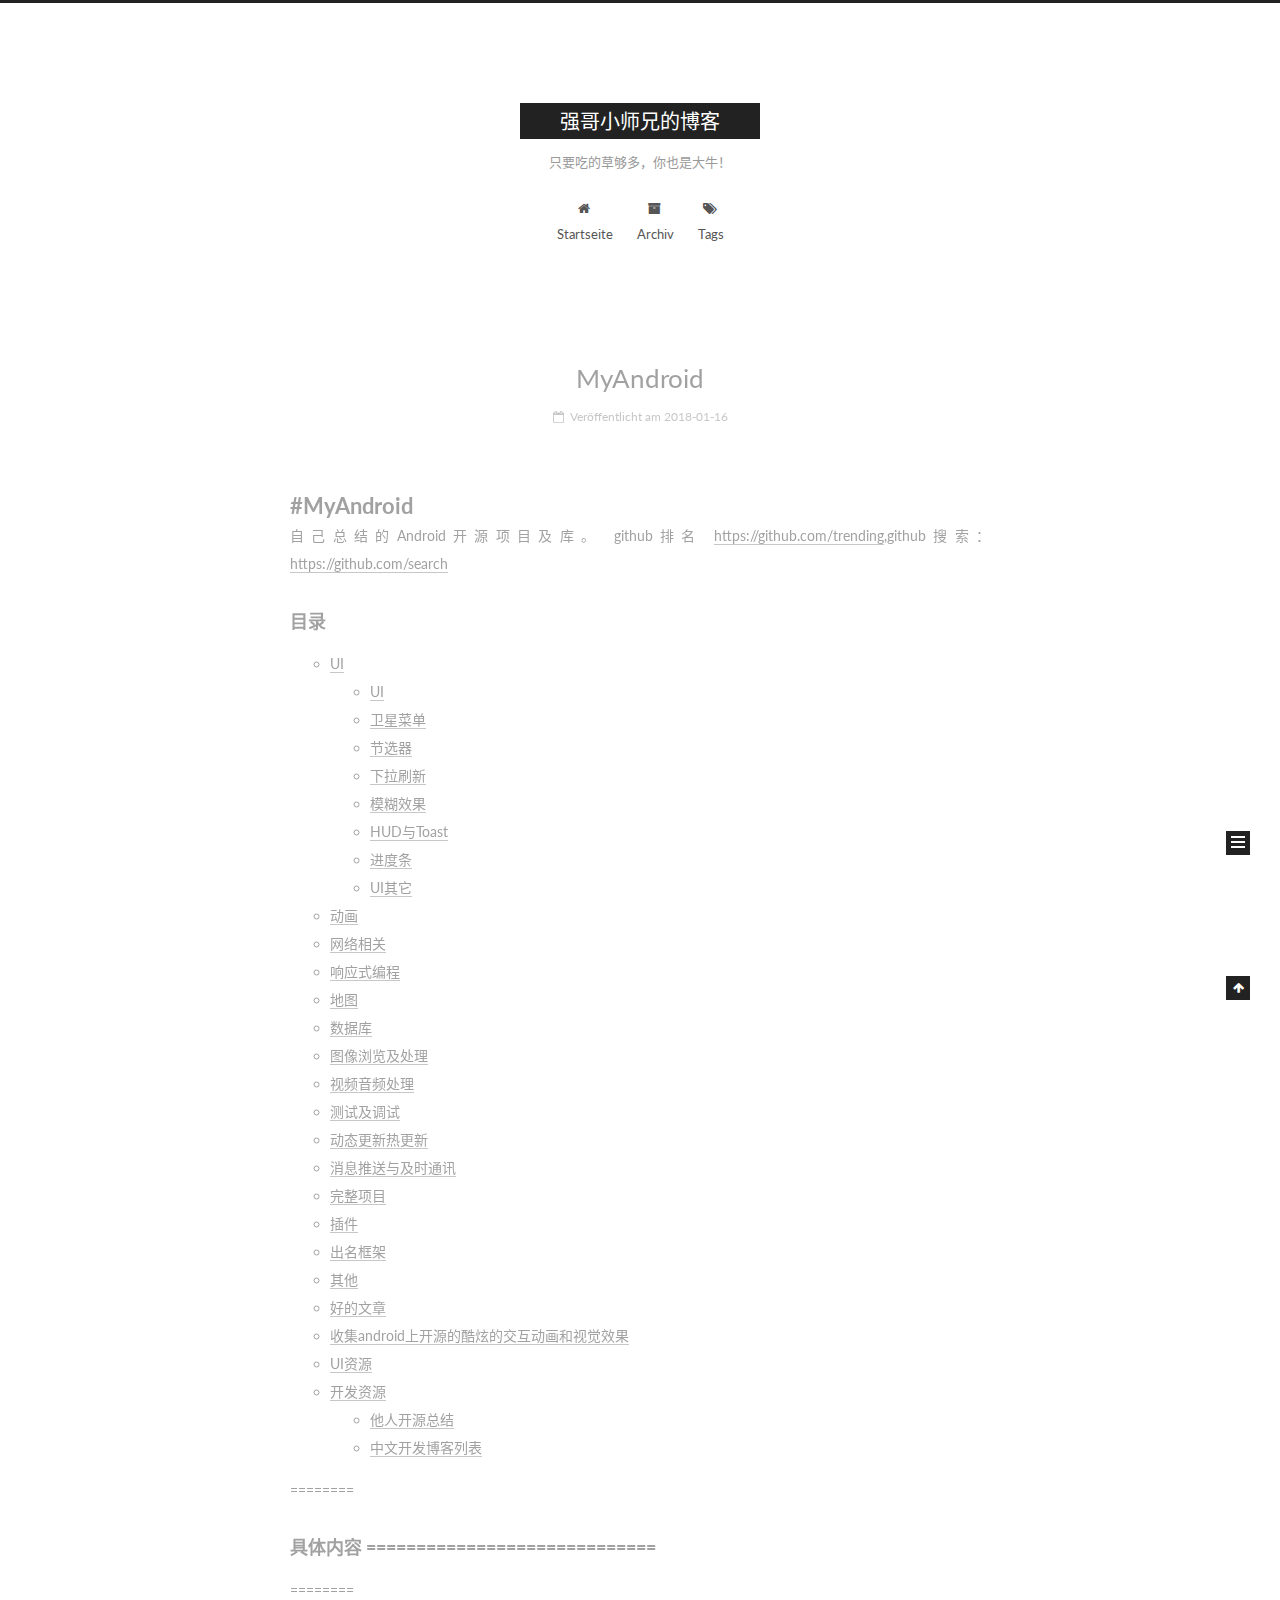
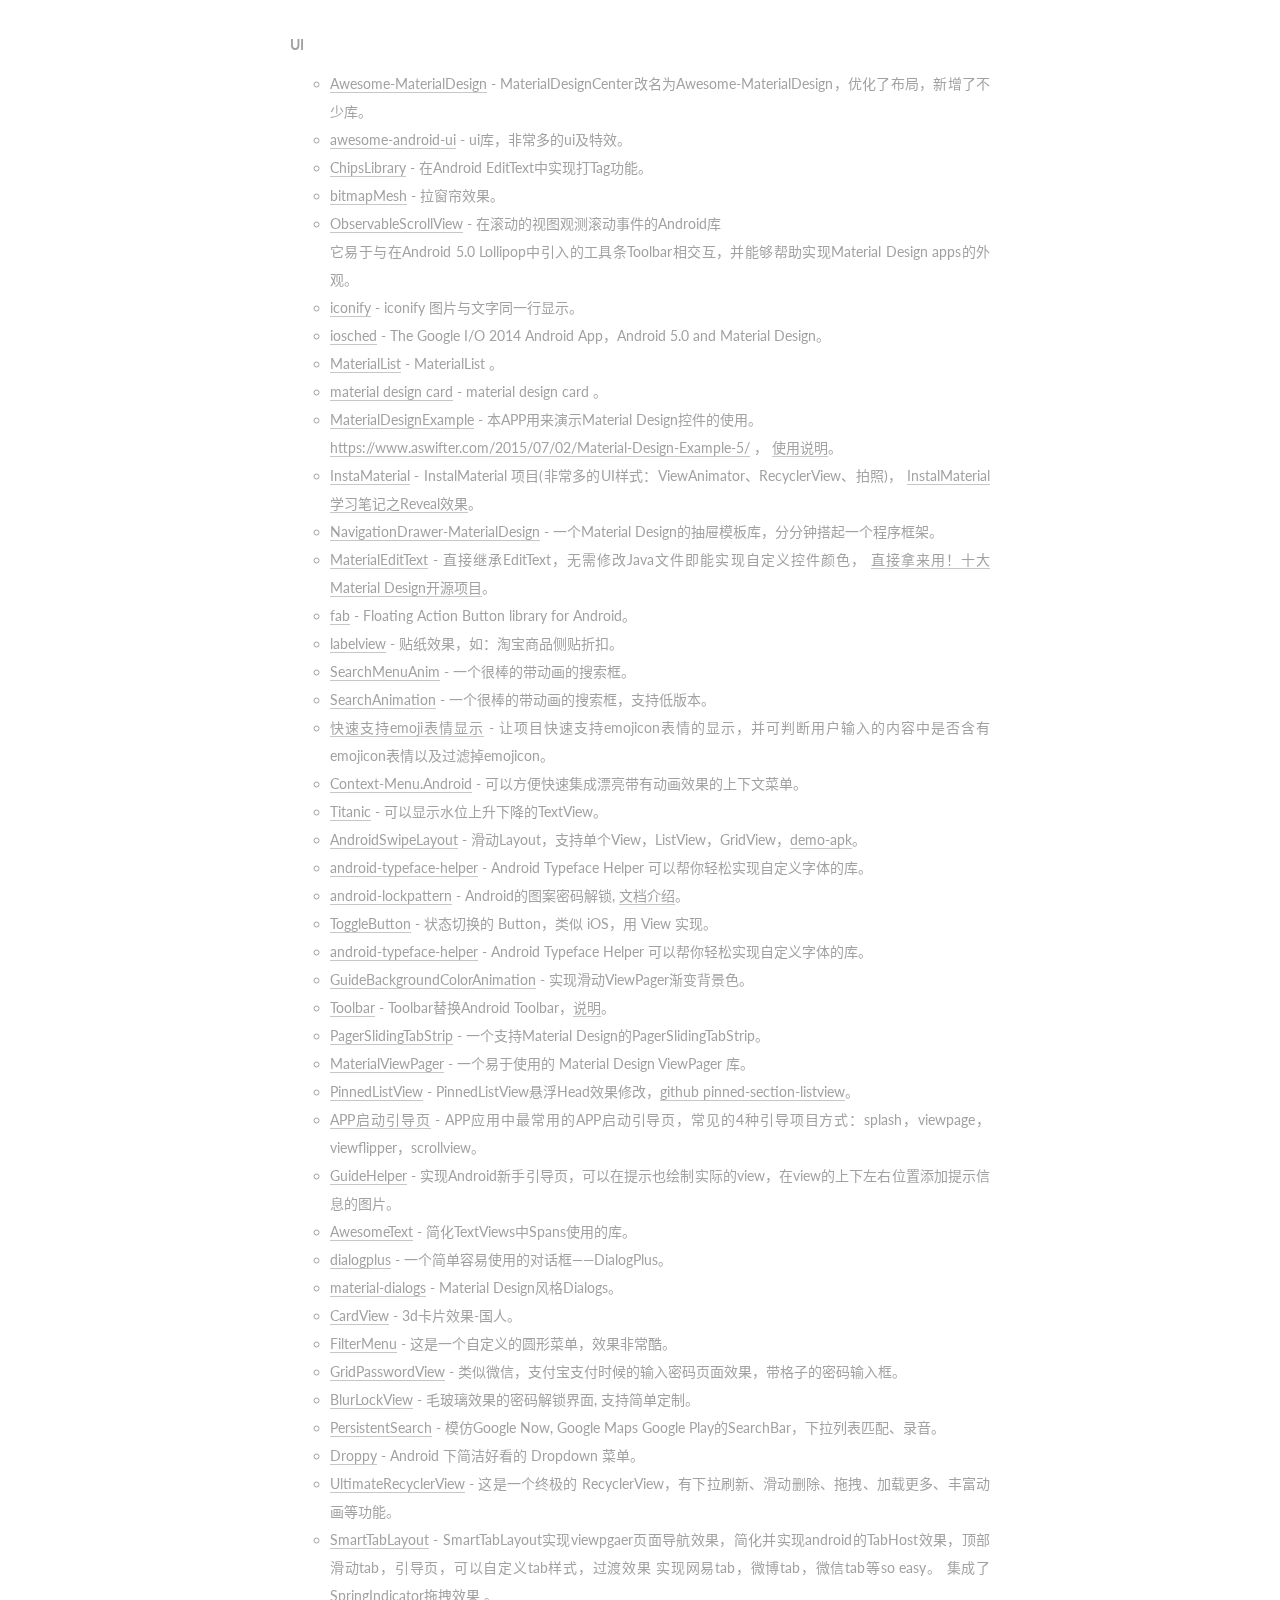
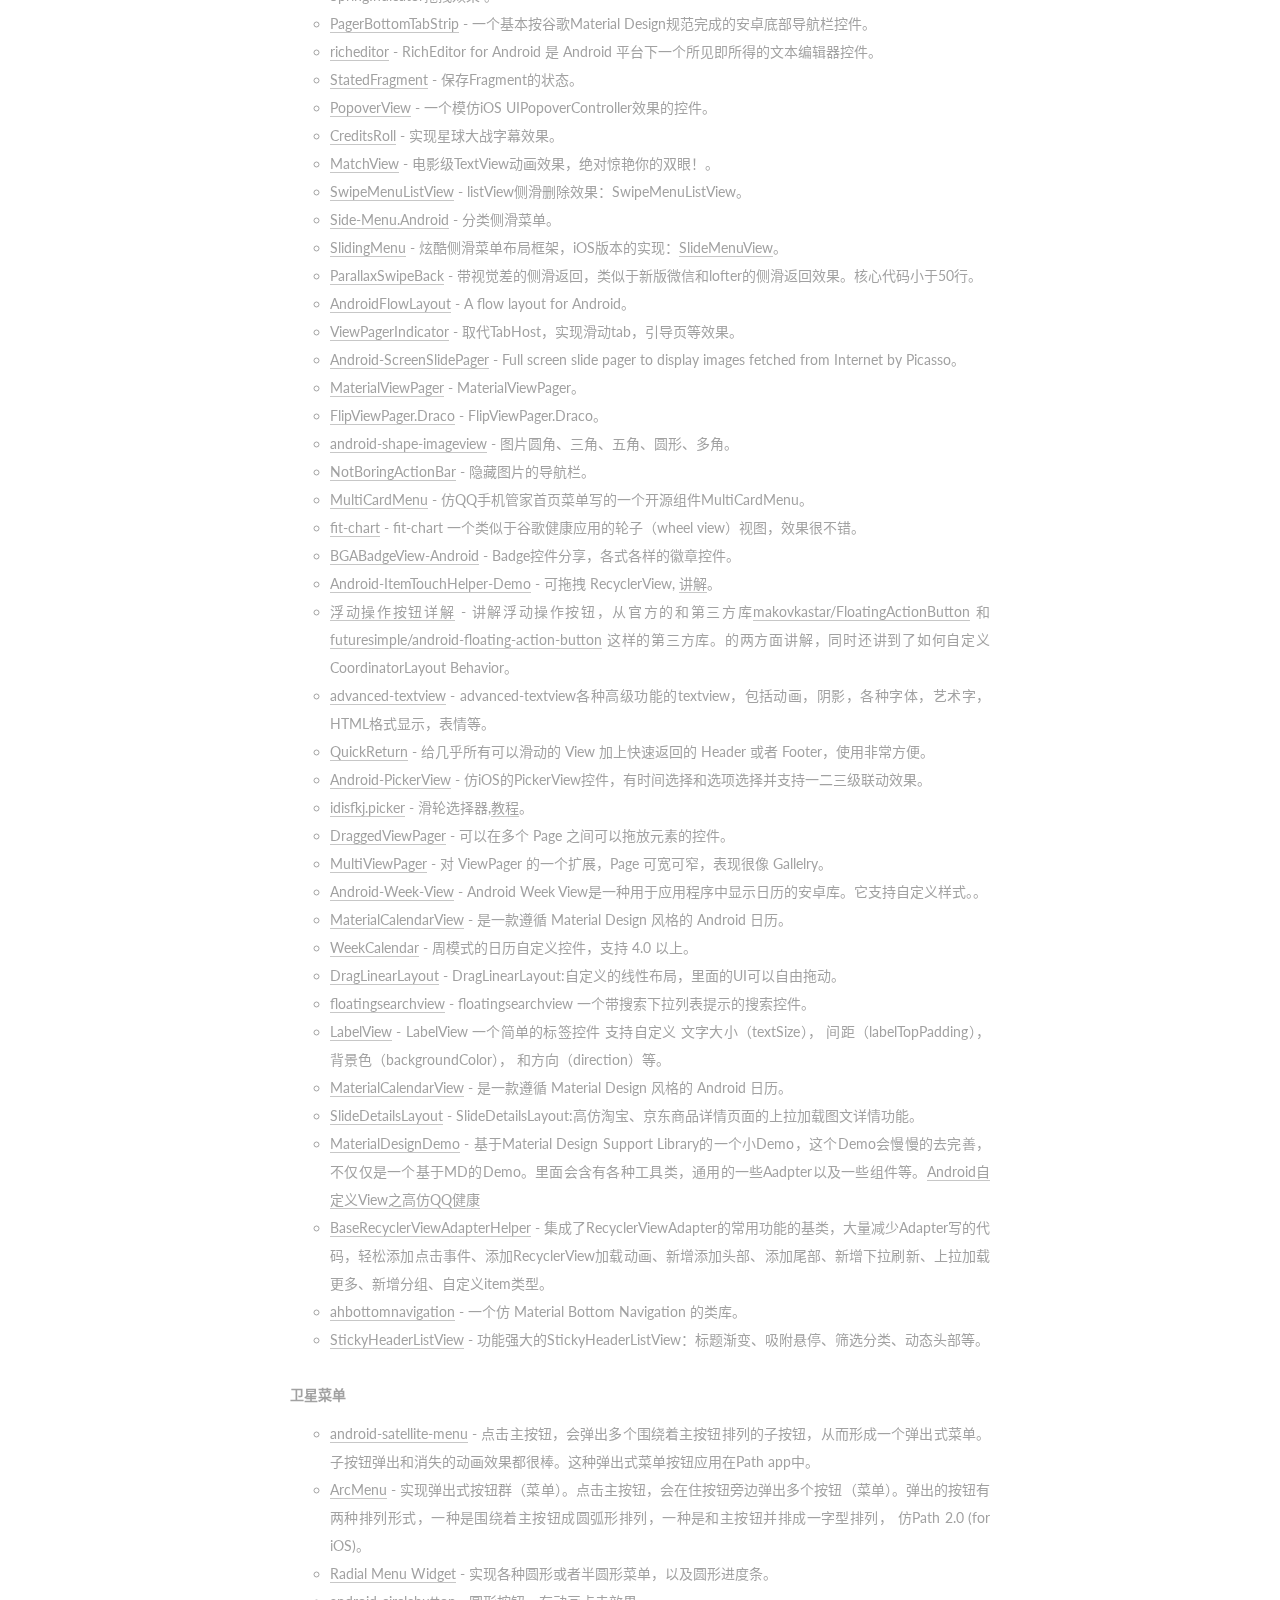
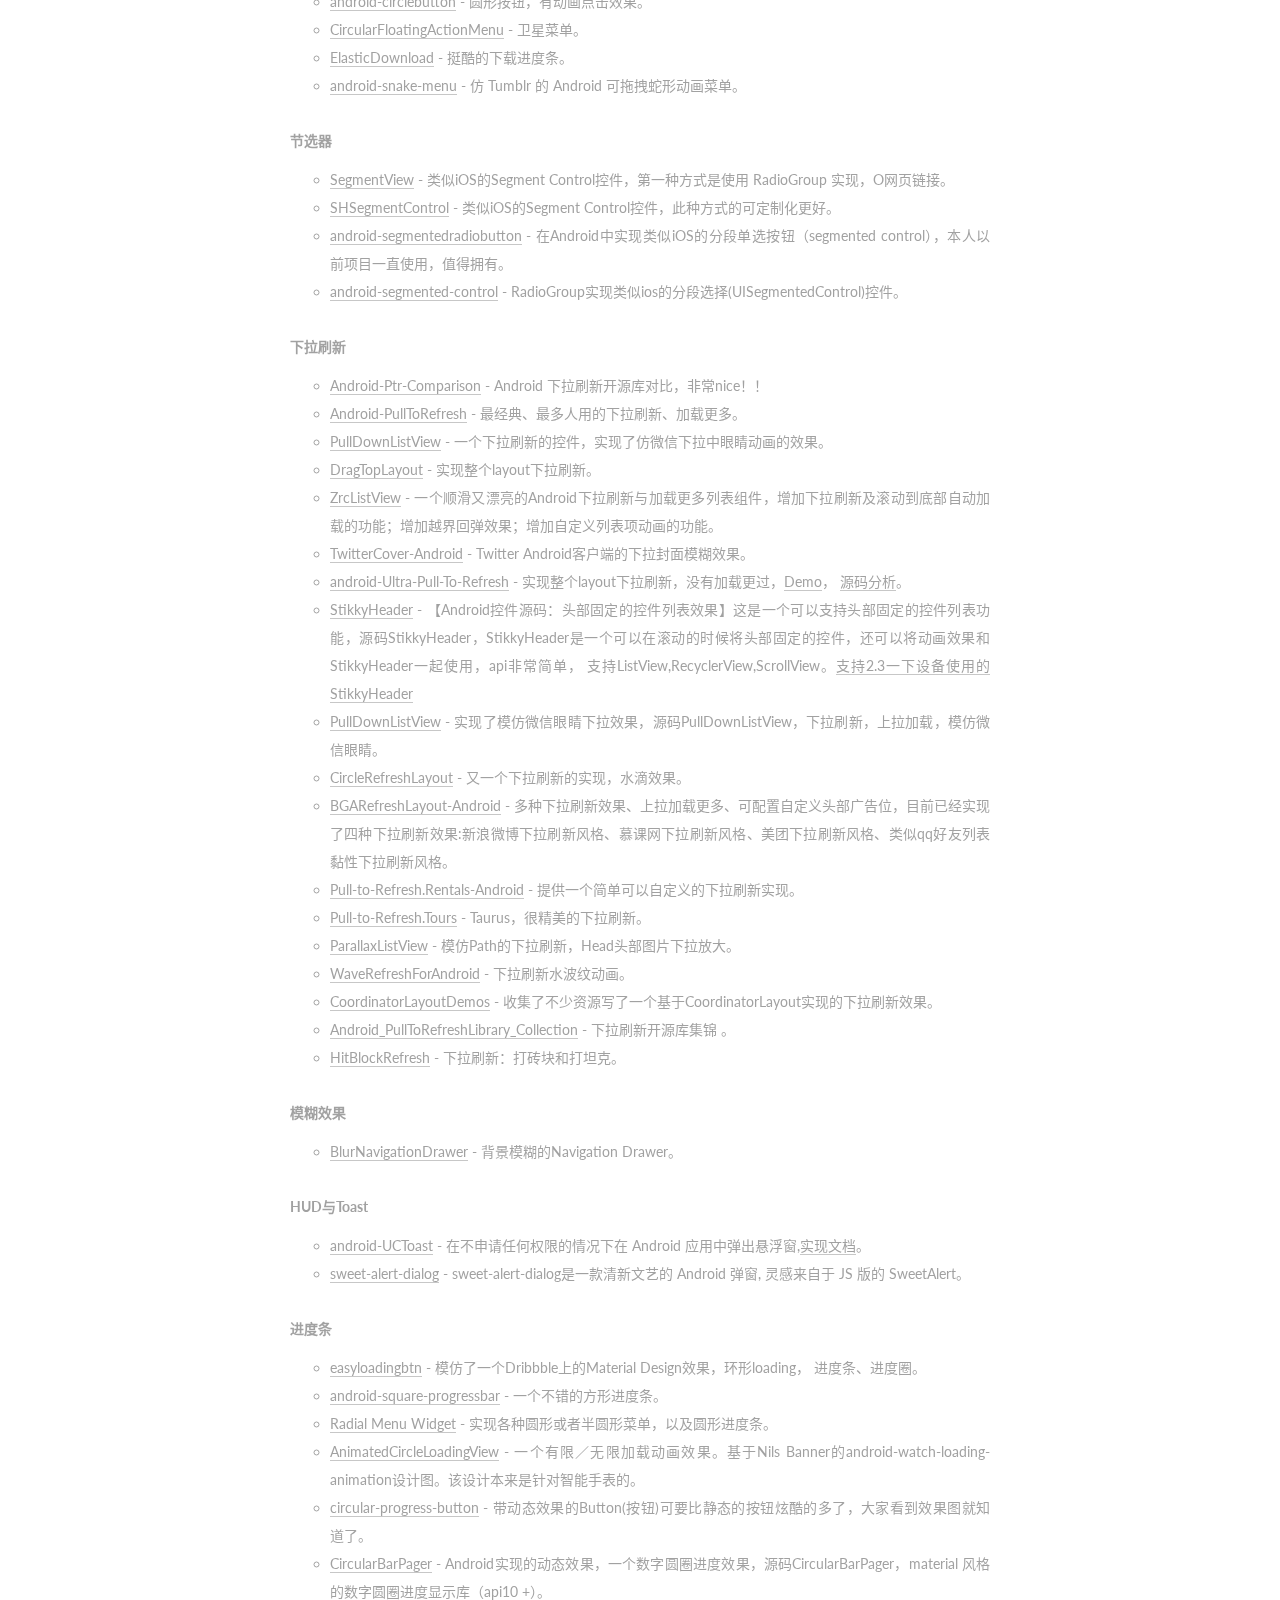
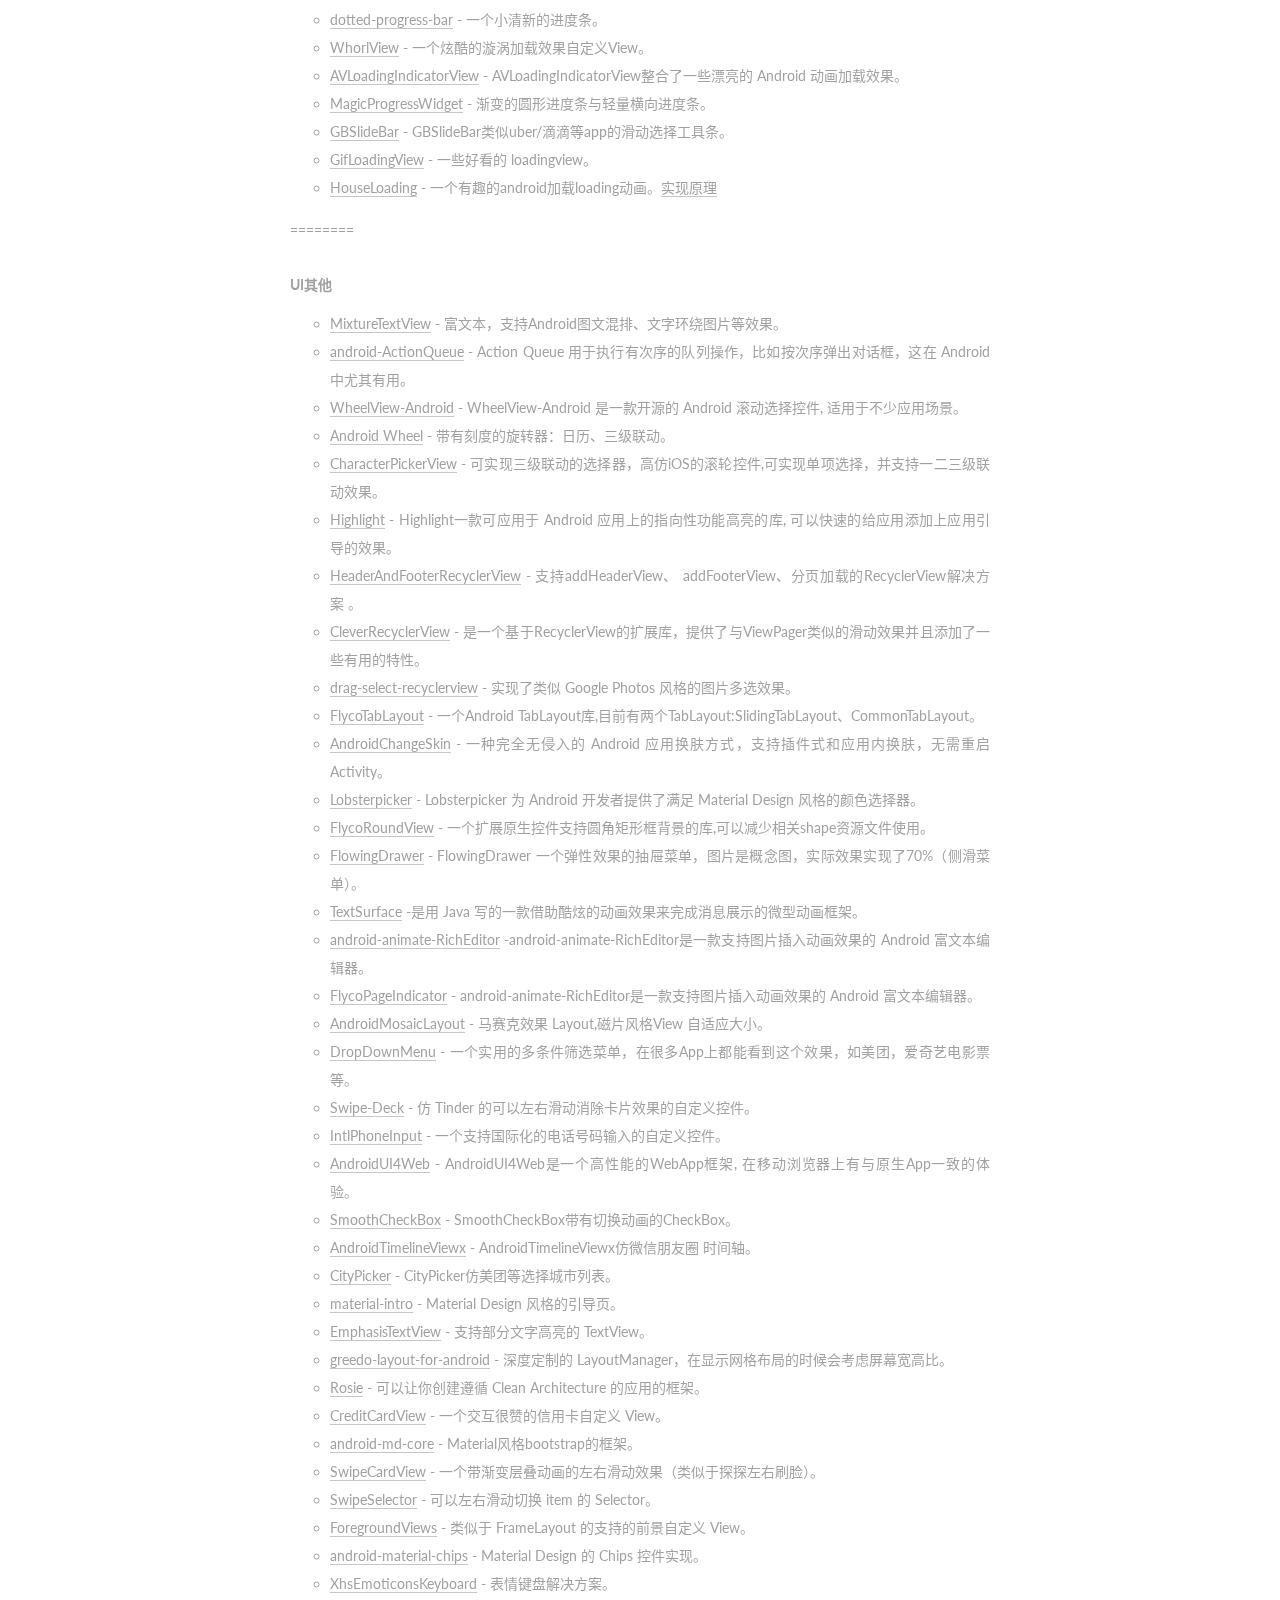
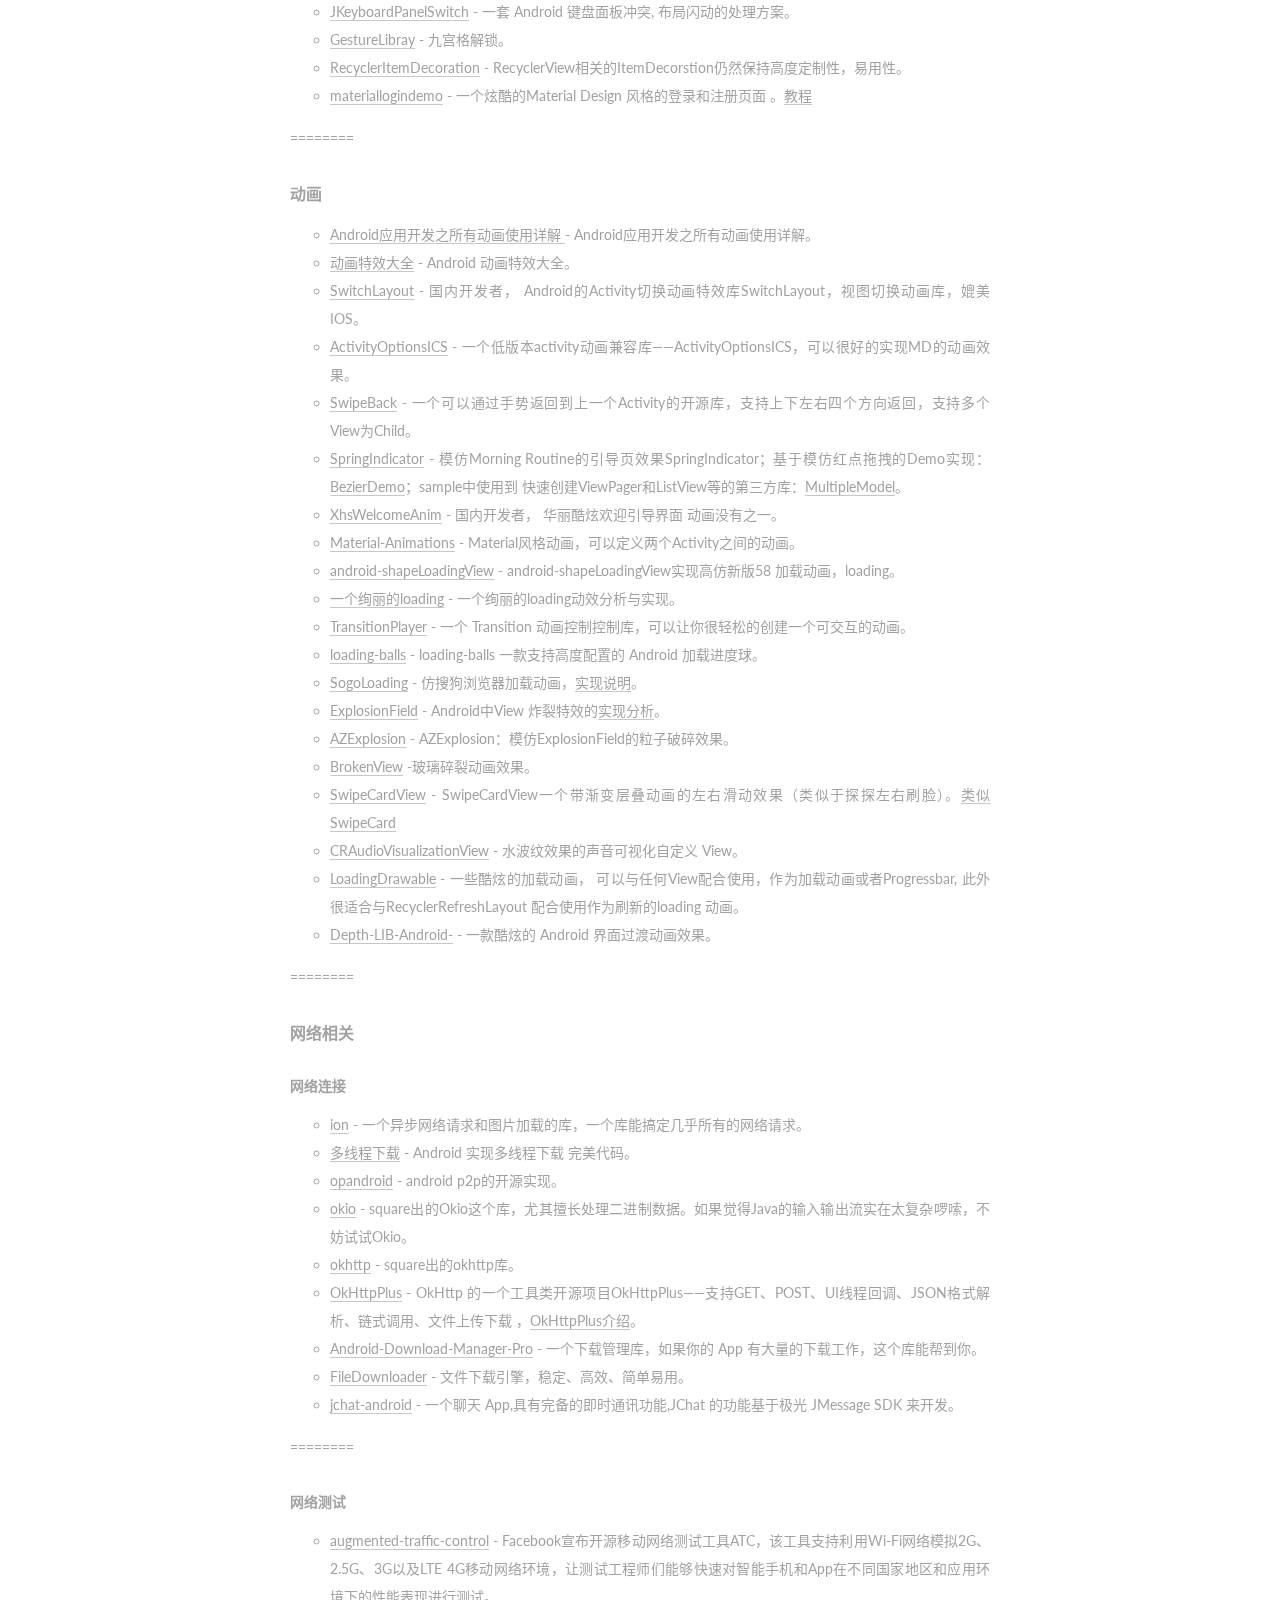
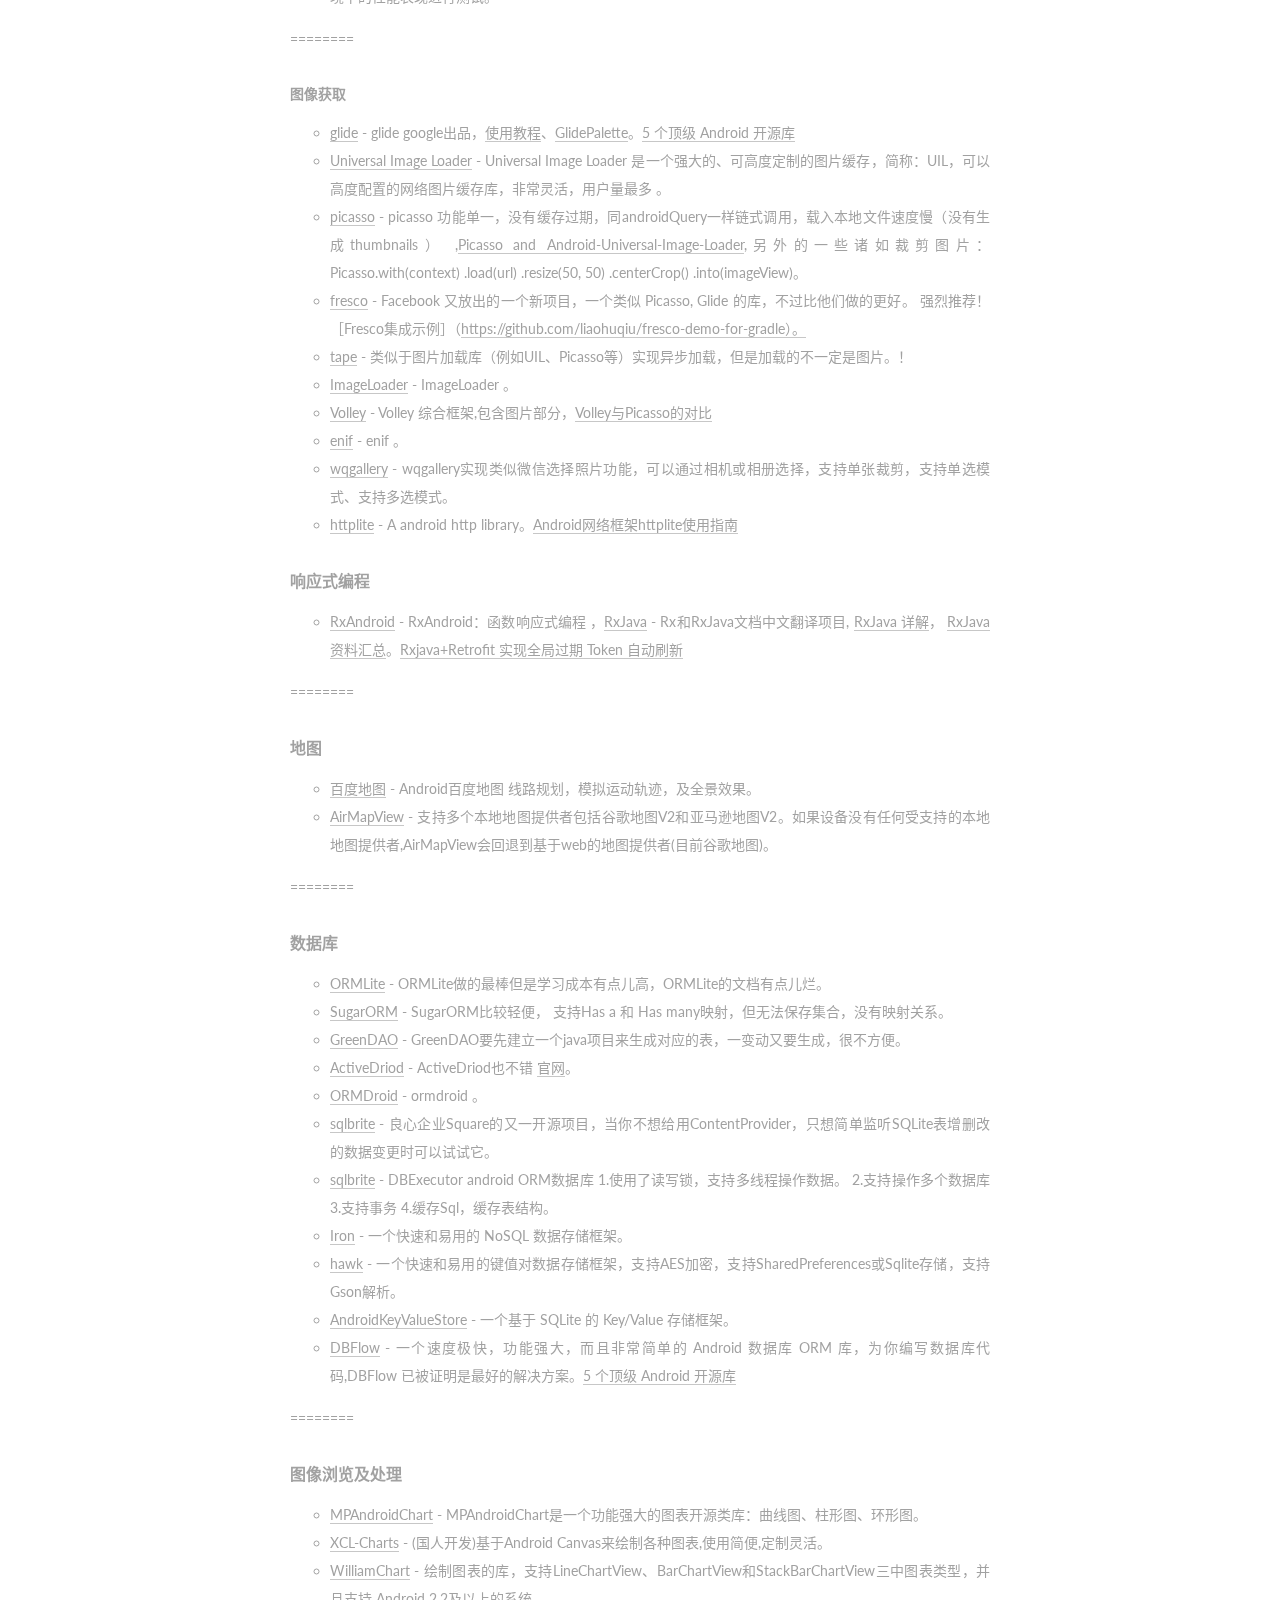
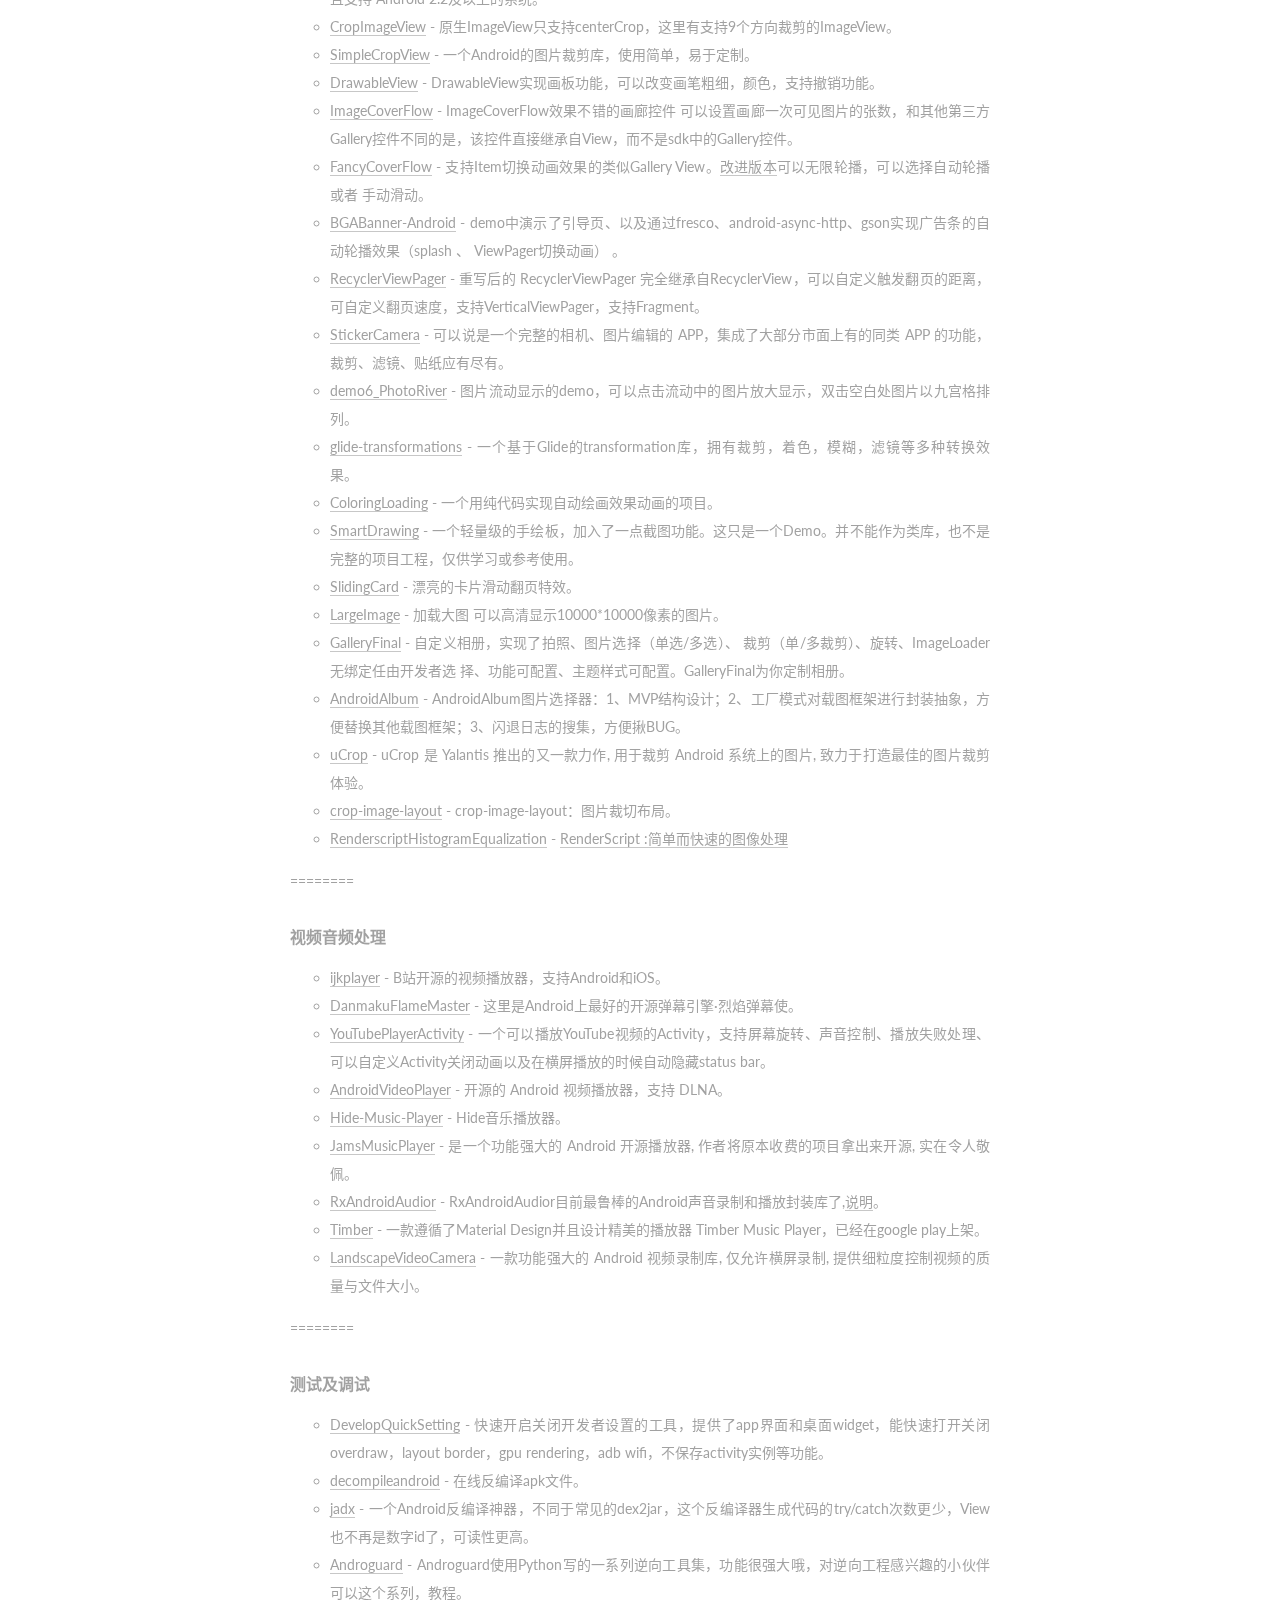
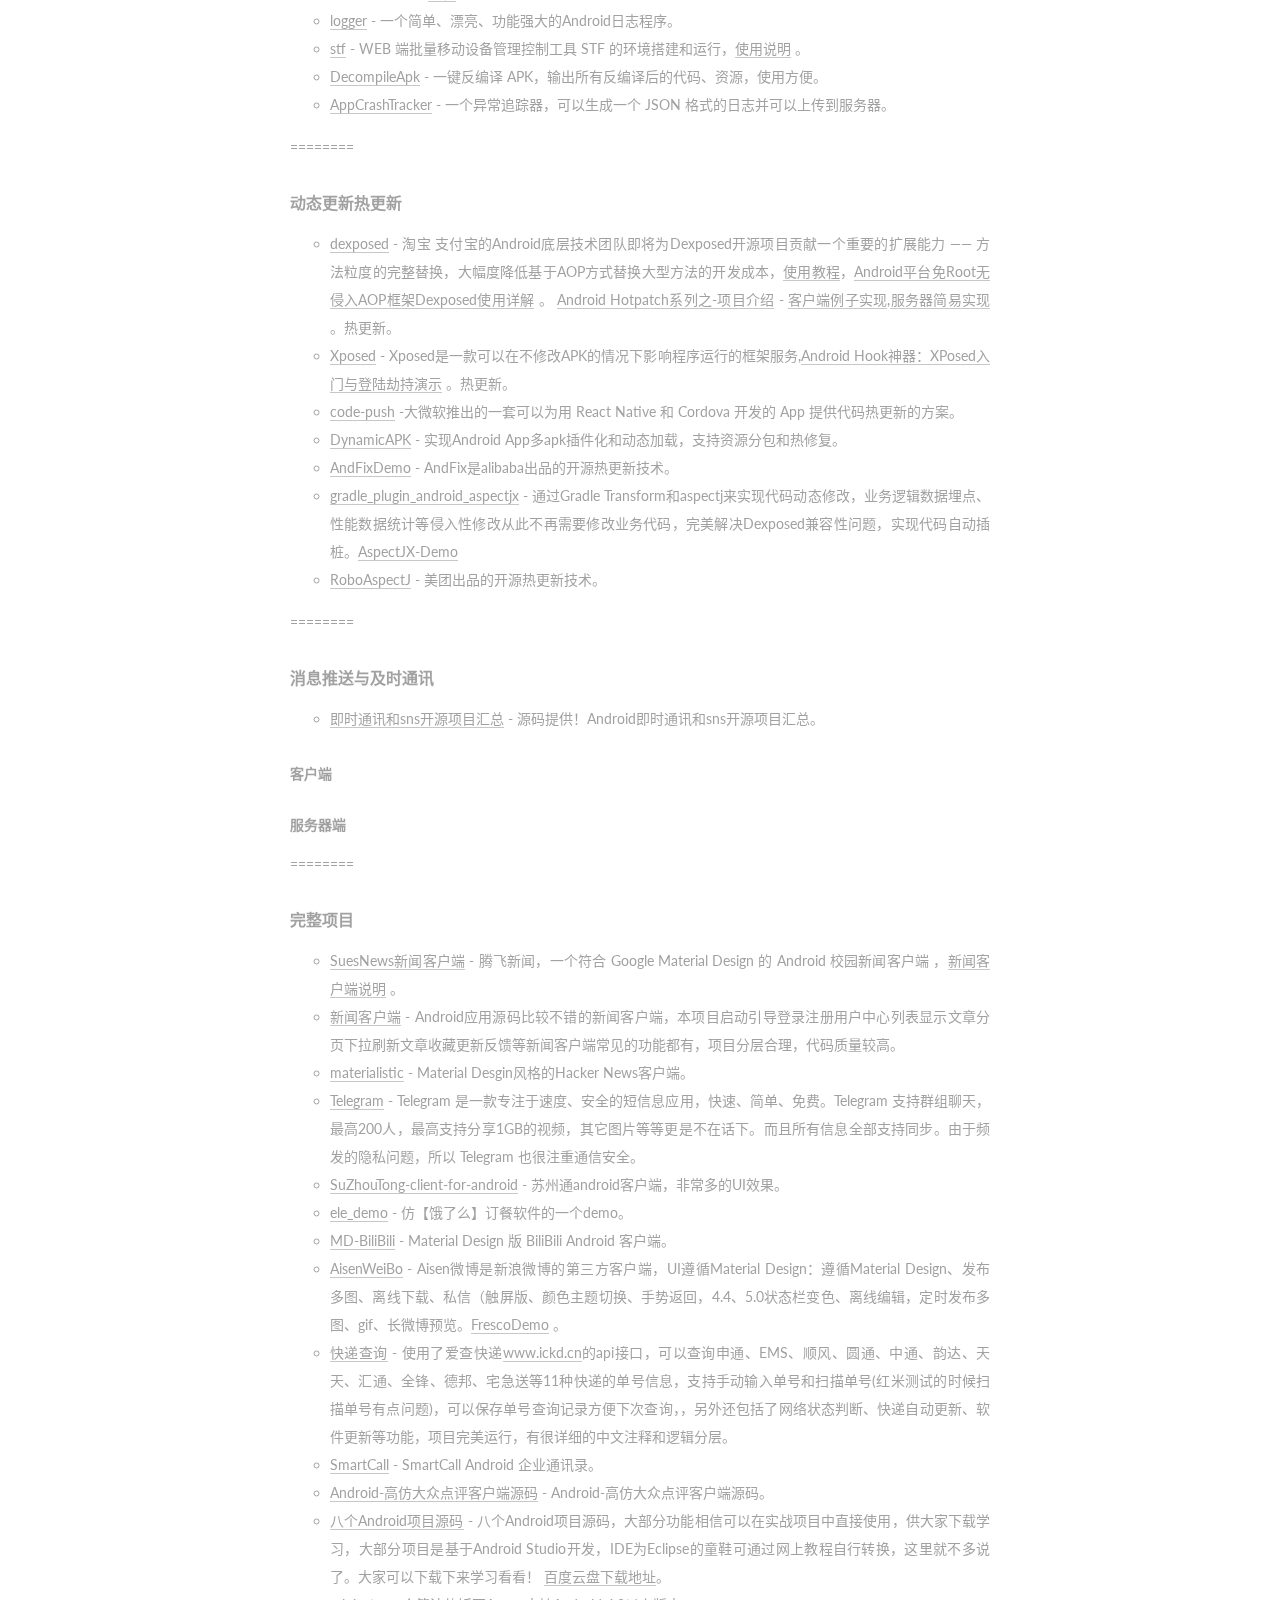
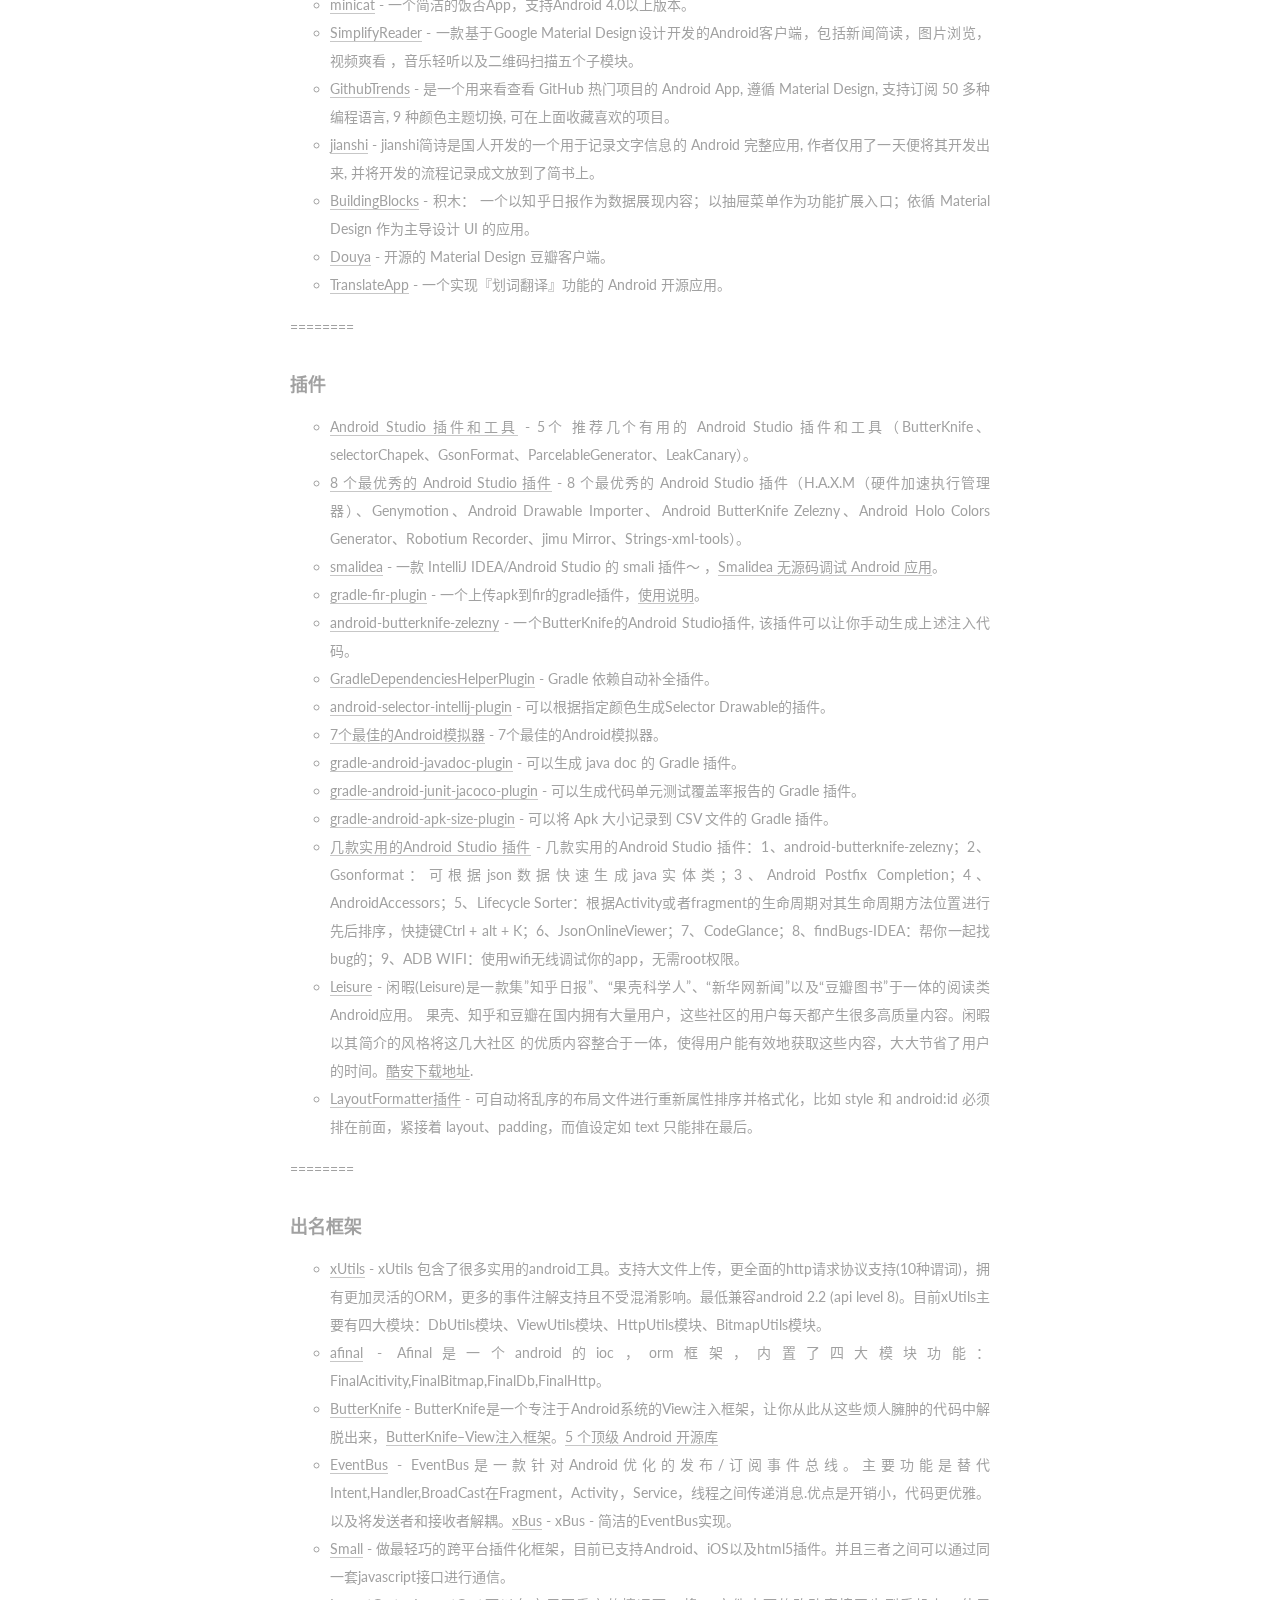
==== commit 9802fdfd: "Site updated: 2018-01-20 11:23:27" ====
--- a/index.html
+++ b/index.html
@@ -5,7 +5,7 @@
   
 
 
-<html class="theme-next muse use-motion" lang="">
+<html class="theme-next muse use-motion" lang="zh-CN">
 <head>
   <meta charset="UTF-8"/>
 <meta http-equiv="X-UA-Compatible" content="IE=edge" />
@@ -95,11 +95,12 @@
 
 
 <meta property="og:type" content="website">
-<meta property="og:title" content="Hexo">
+<meta property="og:title" content="强哥小师兄的博客">
 <meta property="og:url" content="http://yoursite.com/index.html">
-<meta property="og:site_name" content="Hexo">
+<meta property="og:site_name" content="强哥小师兄的博客">
+<meta property="og:locale" content="zh-CN">
 <meta name="twitter:card" content="summary">
-<meta name="twitter:title" content="Hexo">
+<meta name="twitter:title" content="强哥小师兄的博客">
 
 
 
@@ -134,7 +135,7 @@
 
 
 
-  <title>Hexo</title>
+  <title>强哥小师兄的博客</title>
   
 
 
@@ -152,7 +153,7 @@
 
 </head>
 
-<body itemscope itemtype="http://schema.org/WebPage" lang="">
+<body itemscope itemtype="http://schema.org/WebPage" lang="zh-CN">
 
   
   
@@ -172,12 +173,12 @@
     <div class="custom-logo-site-title">
       <a href="/"  class="brand" rel="start">
         <span class="logo-line-before"><i></i></span>
-        <span class="site-title">Hexo</span>
+        <span class="site-title">强哥小师兄的博客</span>
         <span class="logo-line-after"><i></i></span>
       </a>
     </div>
       
-        <p class="site-subtitle"></p>
+        <p class="site-subtitle">只要吃的草够多，你也是大牛！</p>
       
   </div>
 
@@ -202,7 +203,7 @@
             
               <i class="menu-item-icon fa fa-fw fa-home"></i> <br />
             
-            Home
+            Startseite
           </a>
         </li>
       
@@ -212,7 +213,7 @@
             
               <i class="menu-item-icon fa fa-fw fa-archive"></i> <br />
             
-            Archives
+            Archiv
           </a>
         </li>
       
@@ -262,13 +263,13 @@
     <link itemprop="mainEntityOfPage" href="http://yoursite.com/2018/01/16/MyAndroid/">
 
     <span hidden itemprop="author" itemscope itemtype="http://schema.org/Person">
-      <meta itemprop="name" content="John Doe">
+      <meta itemprop="name" content="LiWeiQiangAndroid">
       <meta itemprop="description" content="">
       <meta itemprop="image" content="/images/avatar.gif">
     </span>
 
     <span hidden itemprop="publisher" itemscope itemtype="http://schema.org/Organization">
-      <meta itemprop="name" content="Hexo">
+      <meta itemprop="name" content="强哥小师兄的博客">
     </span>
 
     
@@ -288,7 +289,7 @@
                 <i class="fa fa-calendar-o"></i>
               </span>
               
-                <span class="post-meta-item-text">Posted on</span>
+                <span class="post-meta-item-text">Veröffentlicht am</span>
               
               <time title="Post created" itemprop="dateCreated datePublished" datetime="2018-01-16T21:26:03+08:00">
                 2018-01-16
@@ -972,8 +973,8 @@
         <div class="site-author motion-element" itemprop="author" itemscope itemtype="http://schema.org/Person">
           <img class="site-author-image" itemprop="image"
                src="/images/avatar.gif"
-               alt="John Doe" />
-          <p class="site-author-name" itemprop="name">John Doe</p>
+               alt="LiWeiQiangAndroid" />
+          <p class="site-author-name" itemprop="name">LiWeiQiangAndroid</p>
            
               <p class="site-description motion-element" itemprop="description"></p>
           
@@ -984,7 +985,7 @@
             <div class="site-state-item site-state-posts">
               <a href="/archives/">
                 <span class="site-state-item-count">1</span>
-                <span class="site-state-item-name">posts</span>
+                <span class="site-state-item-name">Artikel</span>
               </a>
             </div>
           
@@ -997,7 +998,7 @@
             <div class="site-state-item site-state-tags">
               
                 <span class="site-state-item-count">1</span>
-                <span class="site-state-item-name">tags</span>
+                <span class="site-state-item-name">Tags</span>
               
             </div>
           
@@ -1042,12 +1043,12 @@
   <span class="with-love">
     <i class="fa fa-heart"></i>
   </span>
-  <span class="author" itemprop="copyrightHolder">John Doe</span>
+  <span class="author" itemprop="copyrightHolder">LiWeiQiangAndroid</span>
 </div>
 
 
 <div class="powered-by">
-  Powered by <a class="theme-link" href="https://hexo.io">Hexo</a>
+  Erstellt mit  <a class="theme-link" href="https://hexo.io">Hexo</a>
 </div>
 
 <div class="theme-info">
--- a/css/main.css
+++ b/css/main.css
@@ -1807,7 +1807,7 @@
   width: 4px;
   height: 4px;
   border-radius: 50%;
-  background: #5e7c7d;
+  background: #b03e20;
 }
 .links-of-blogroll {
   font-size: 13px;
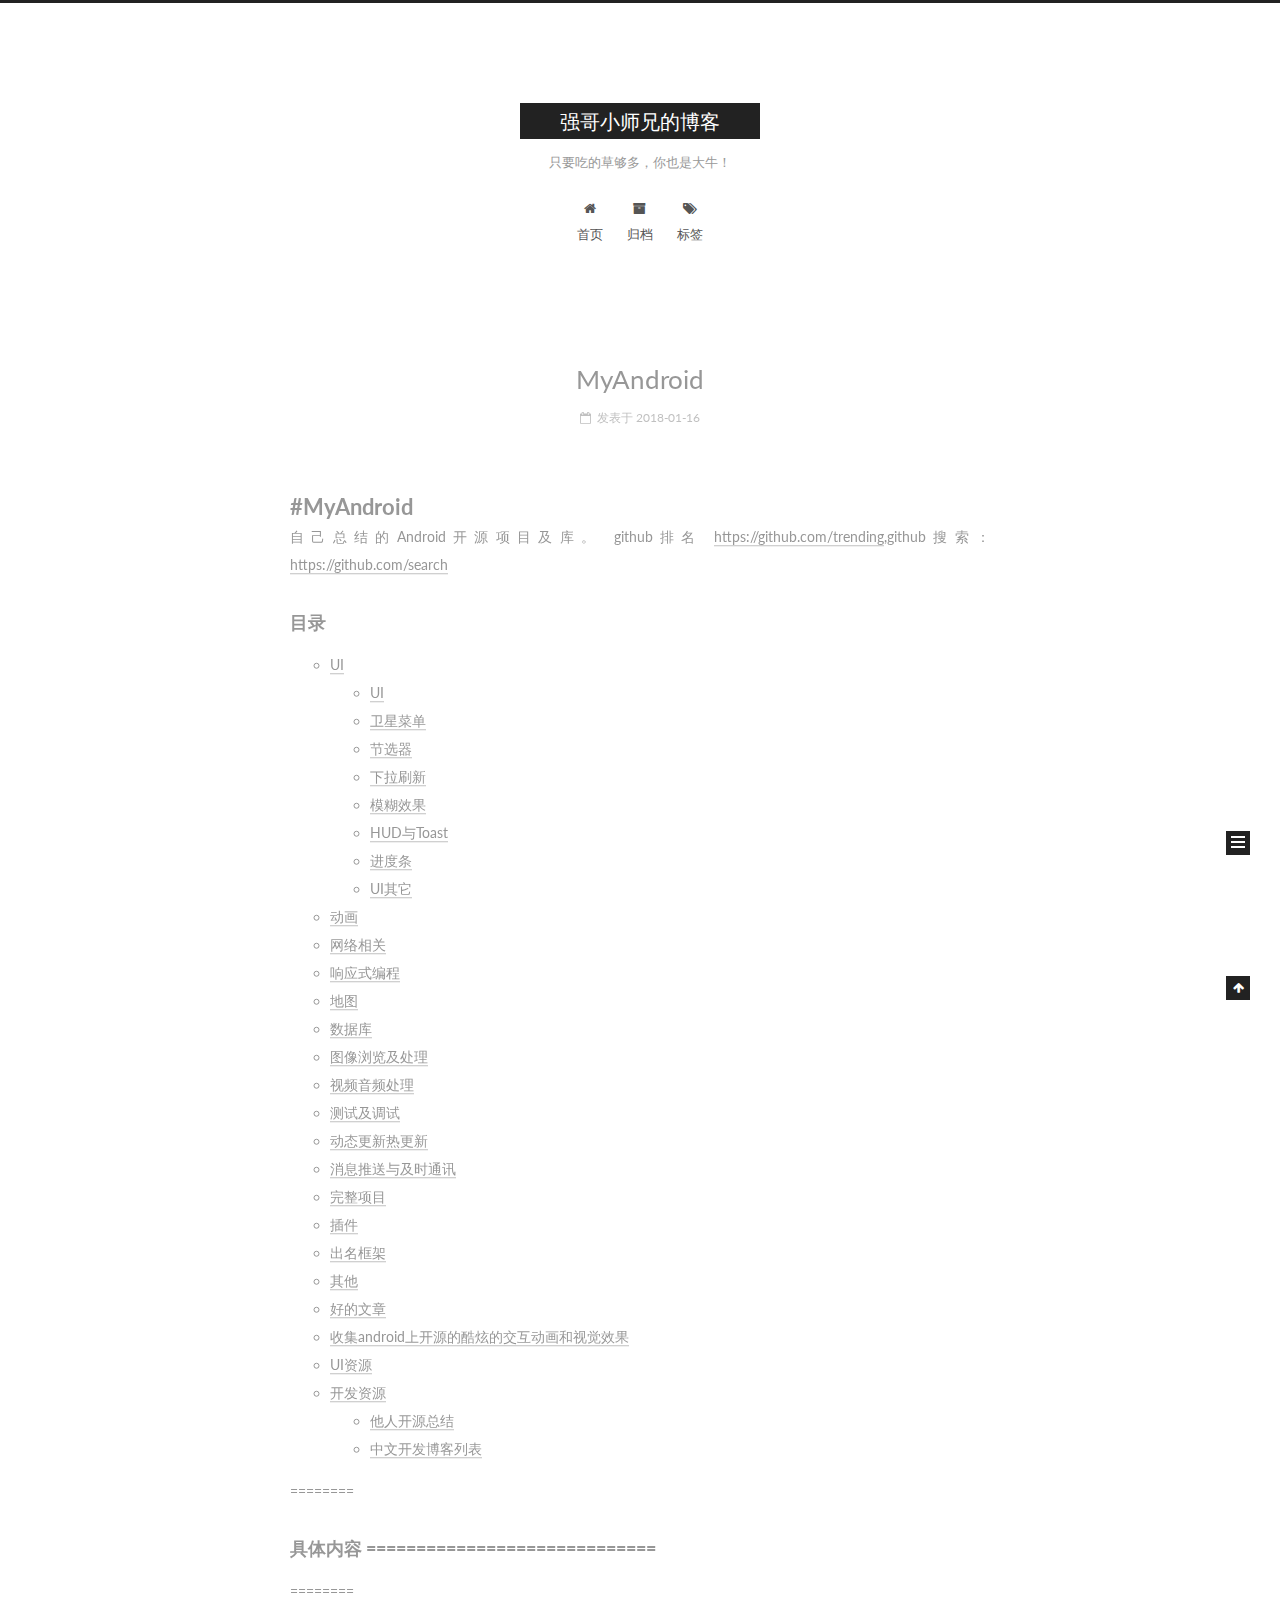
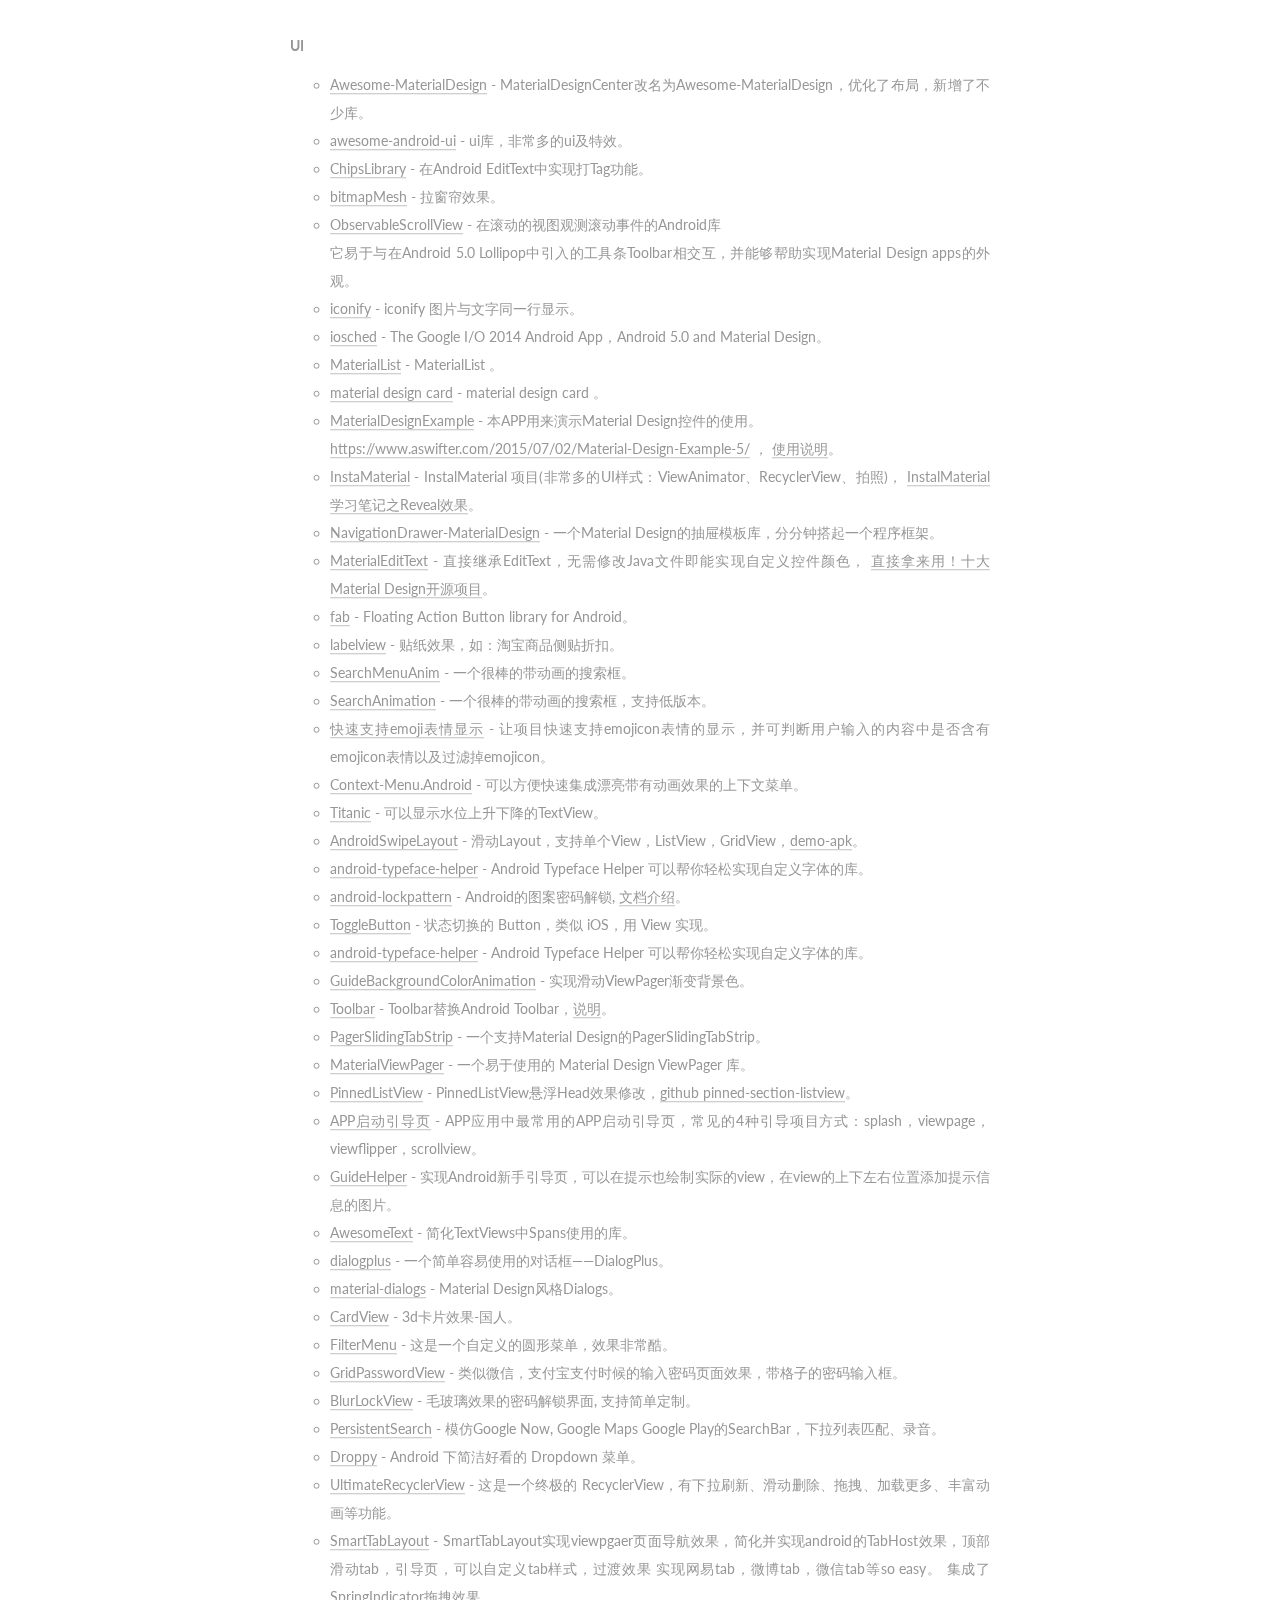
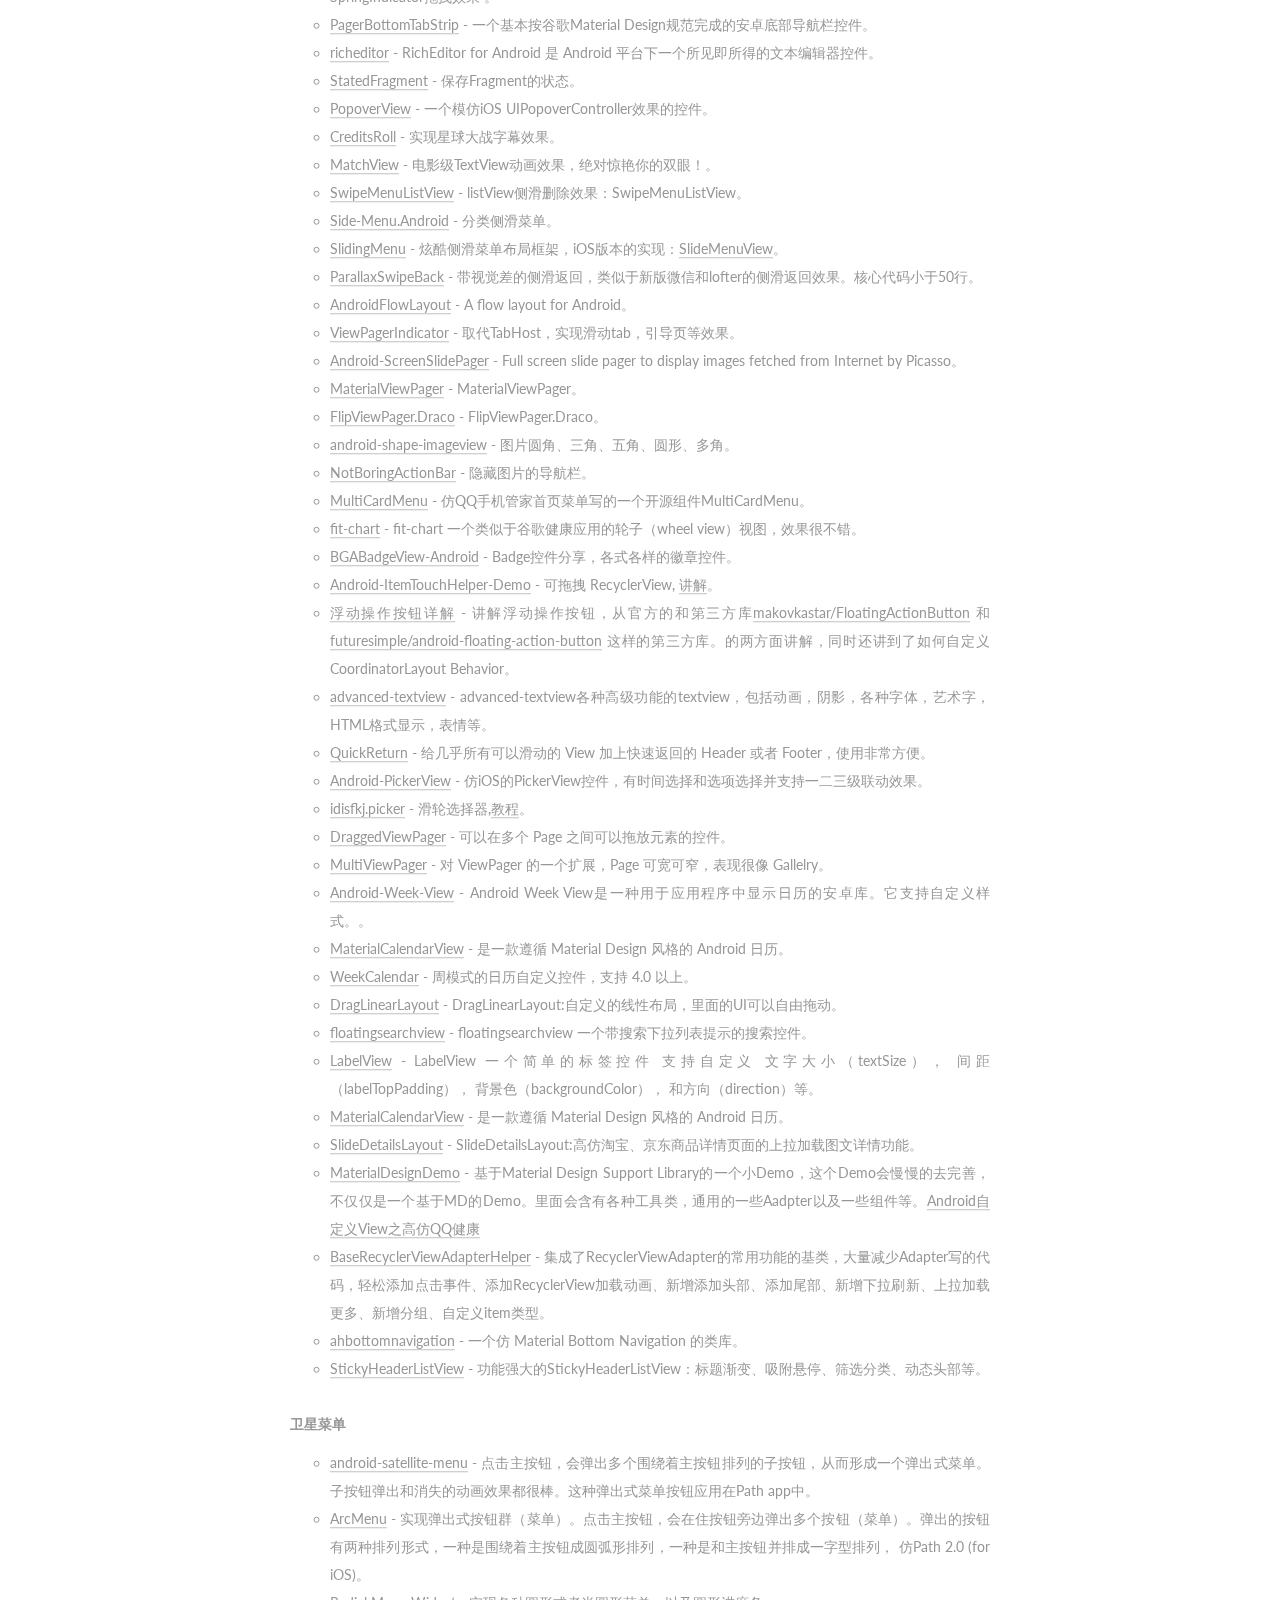
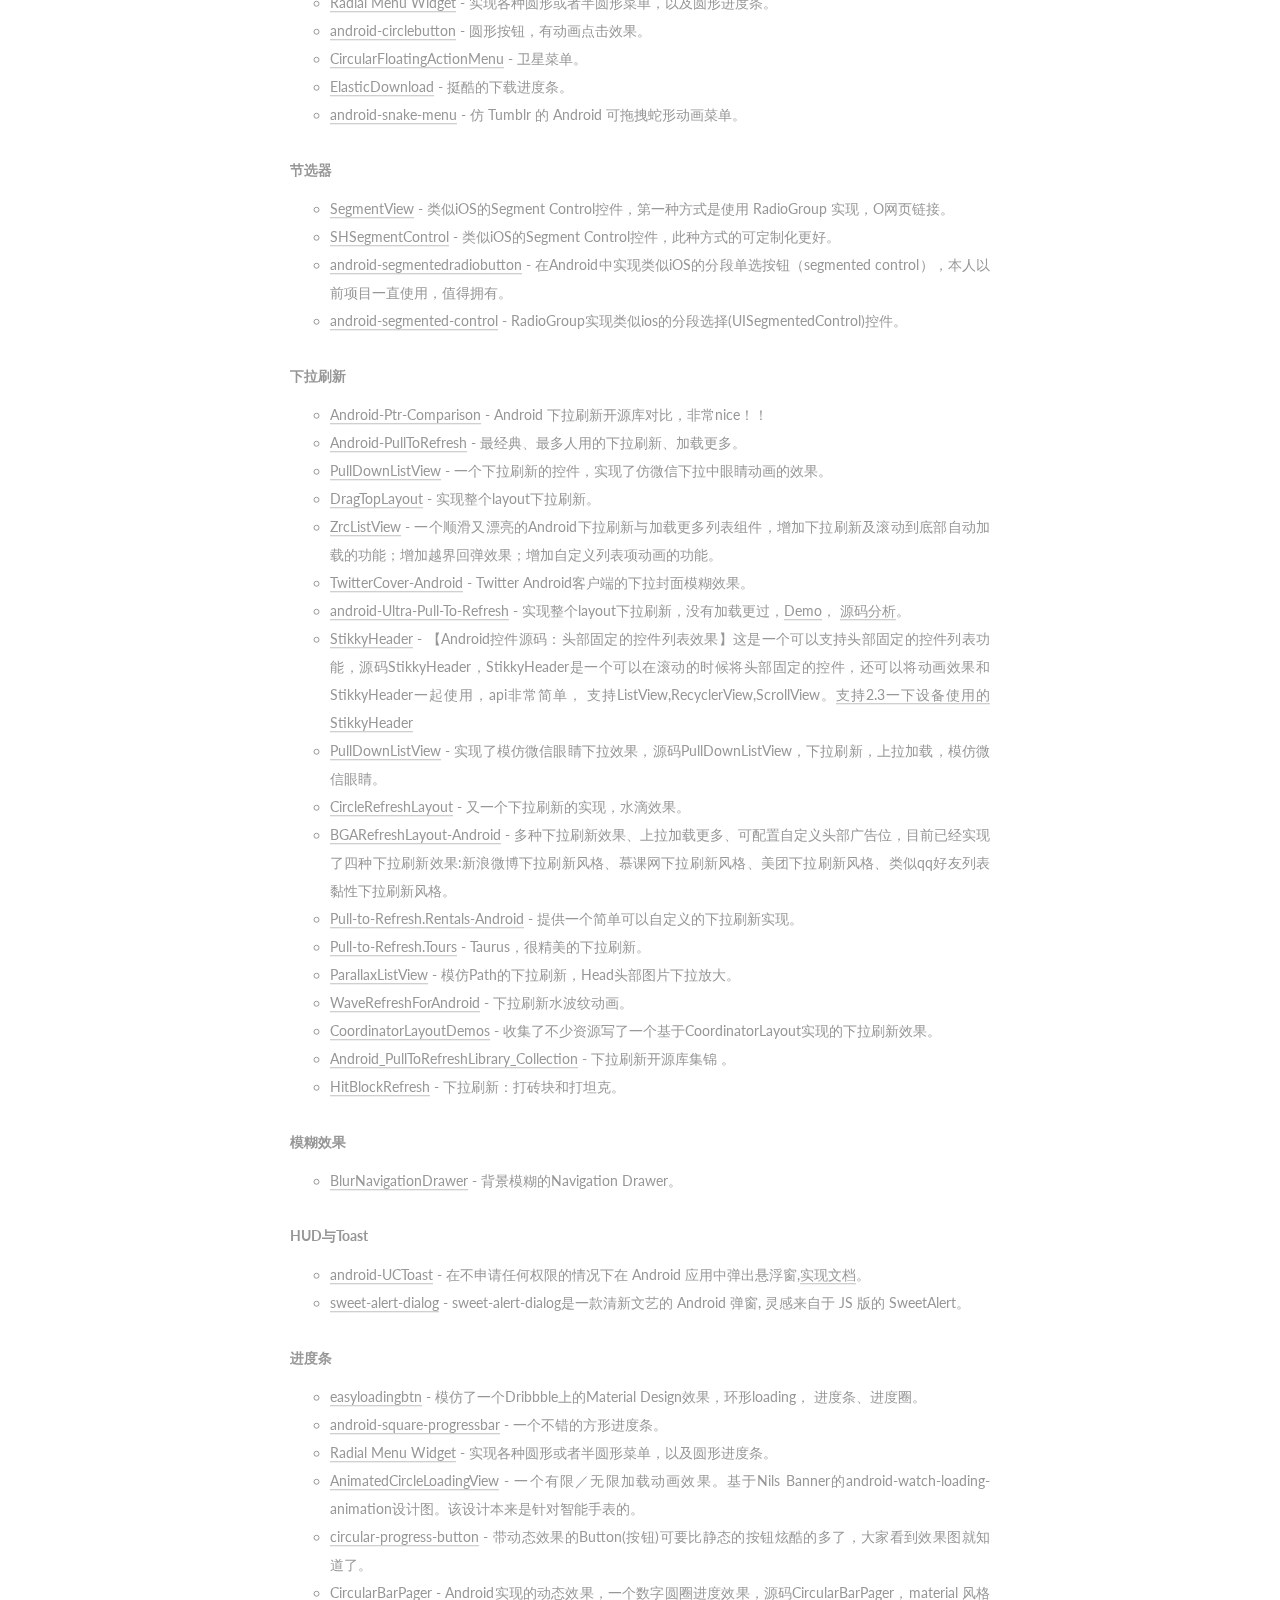
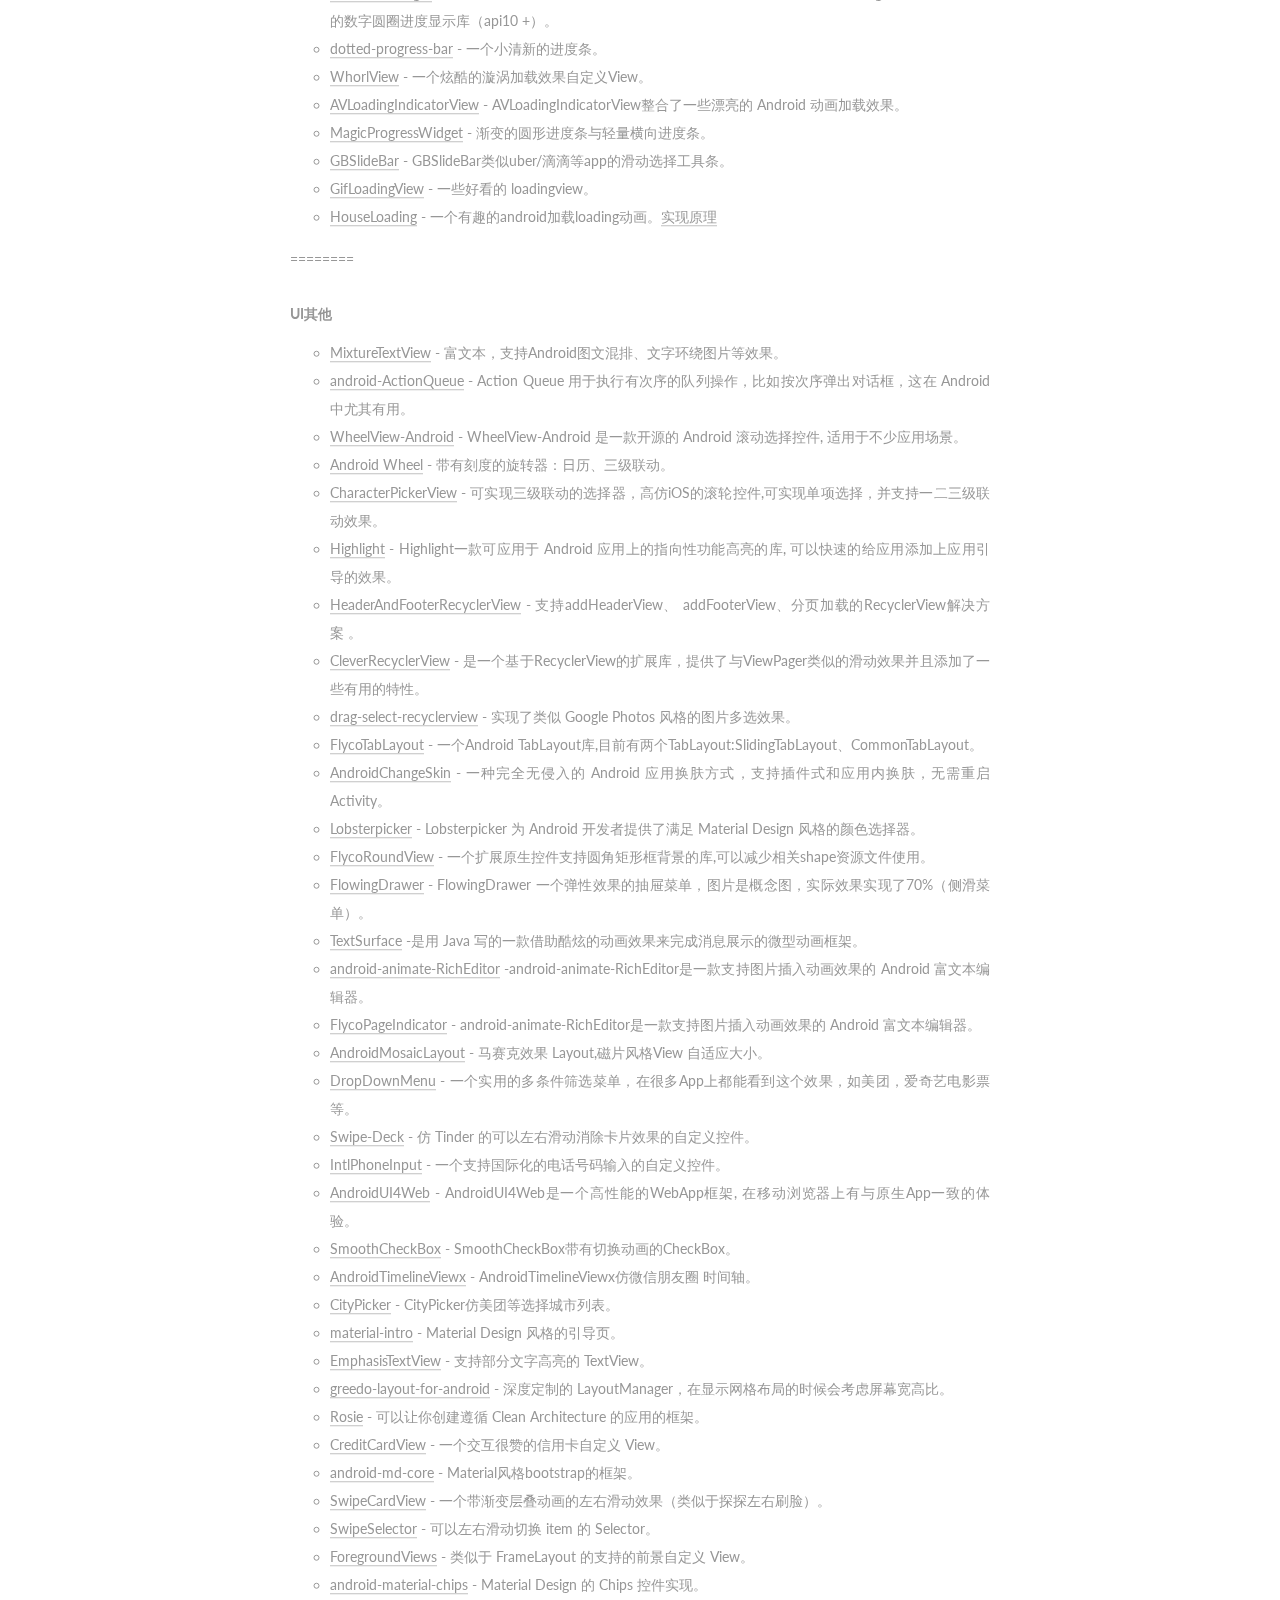
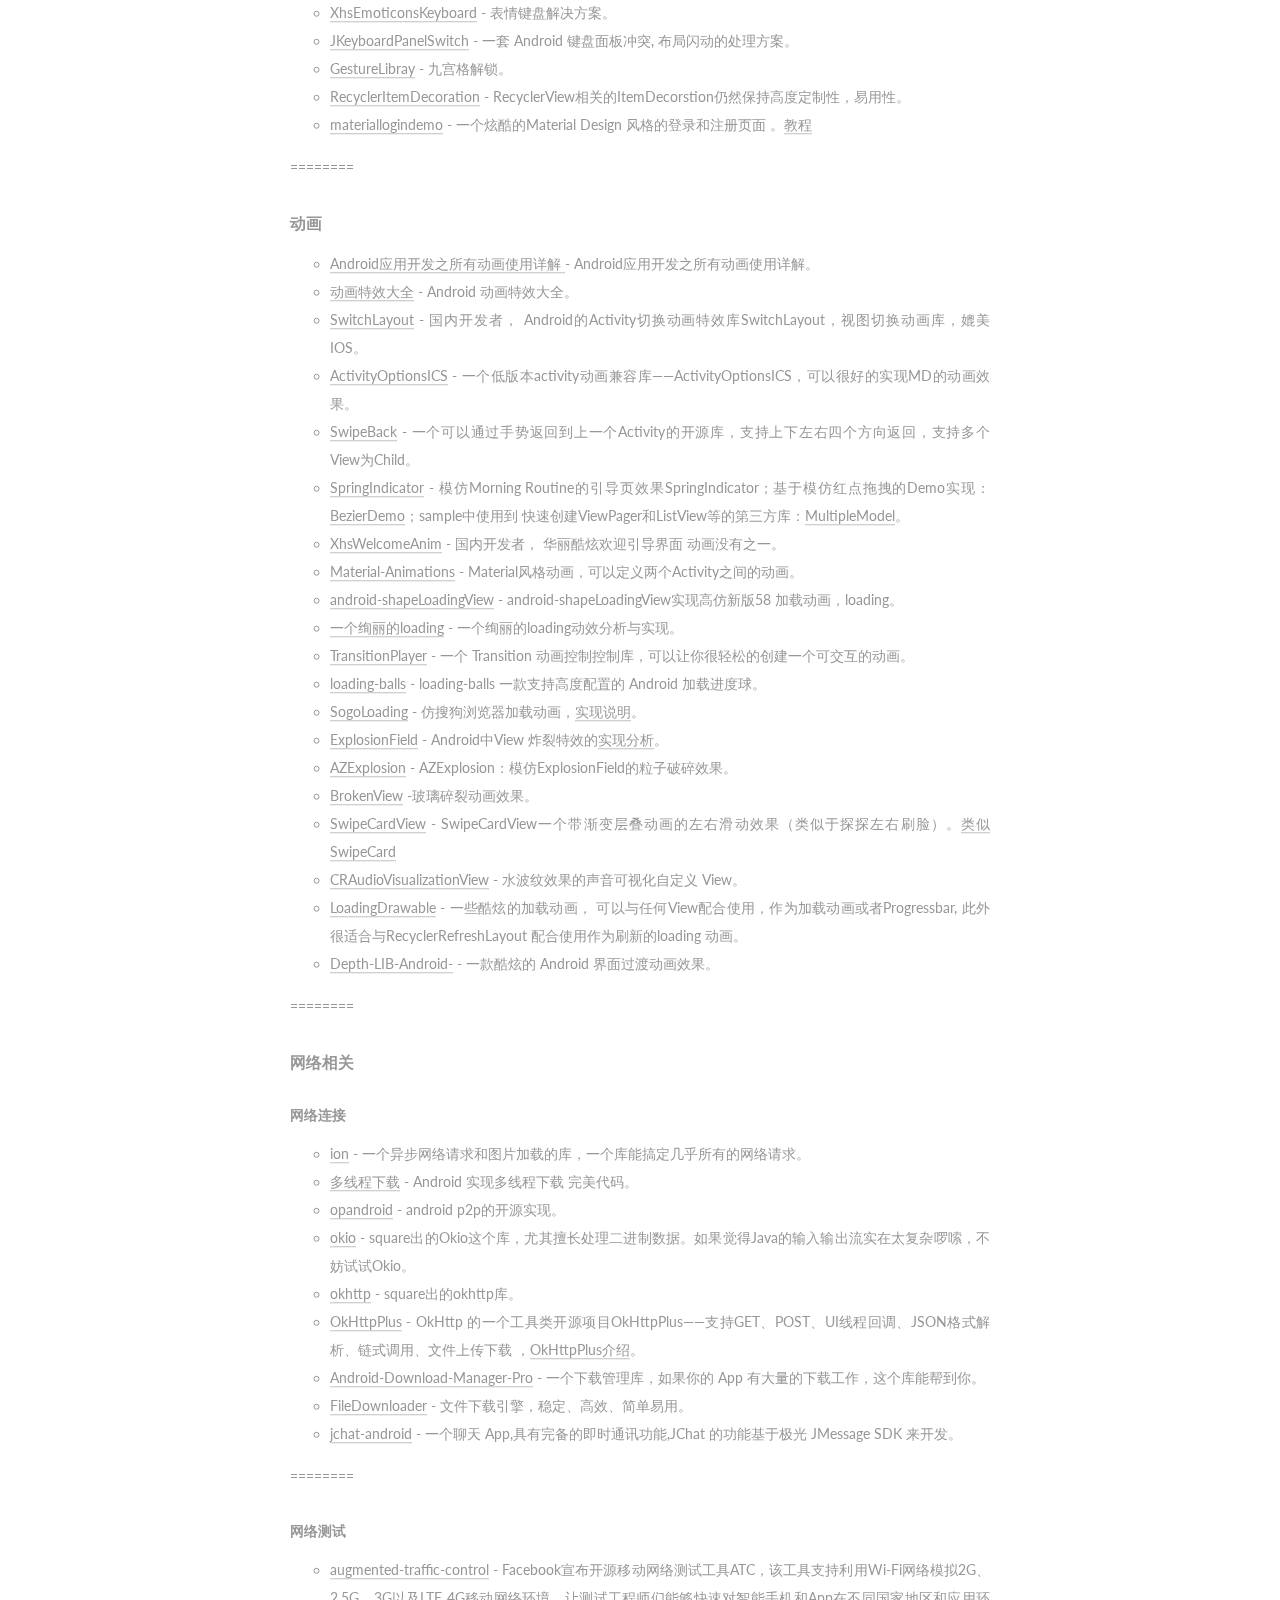
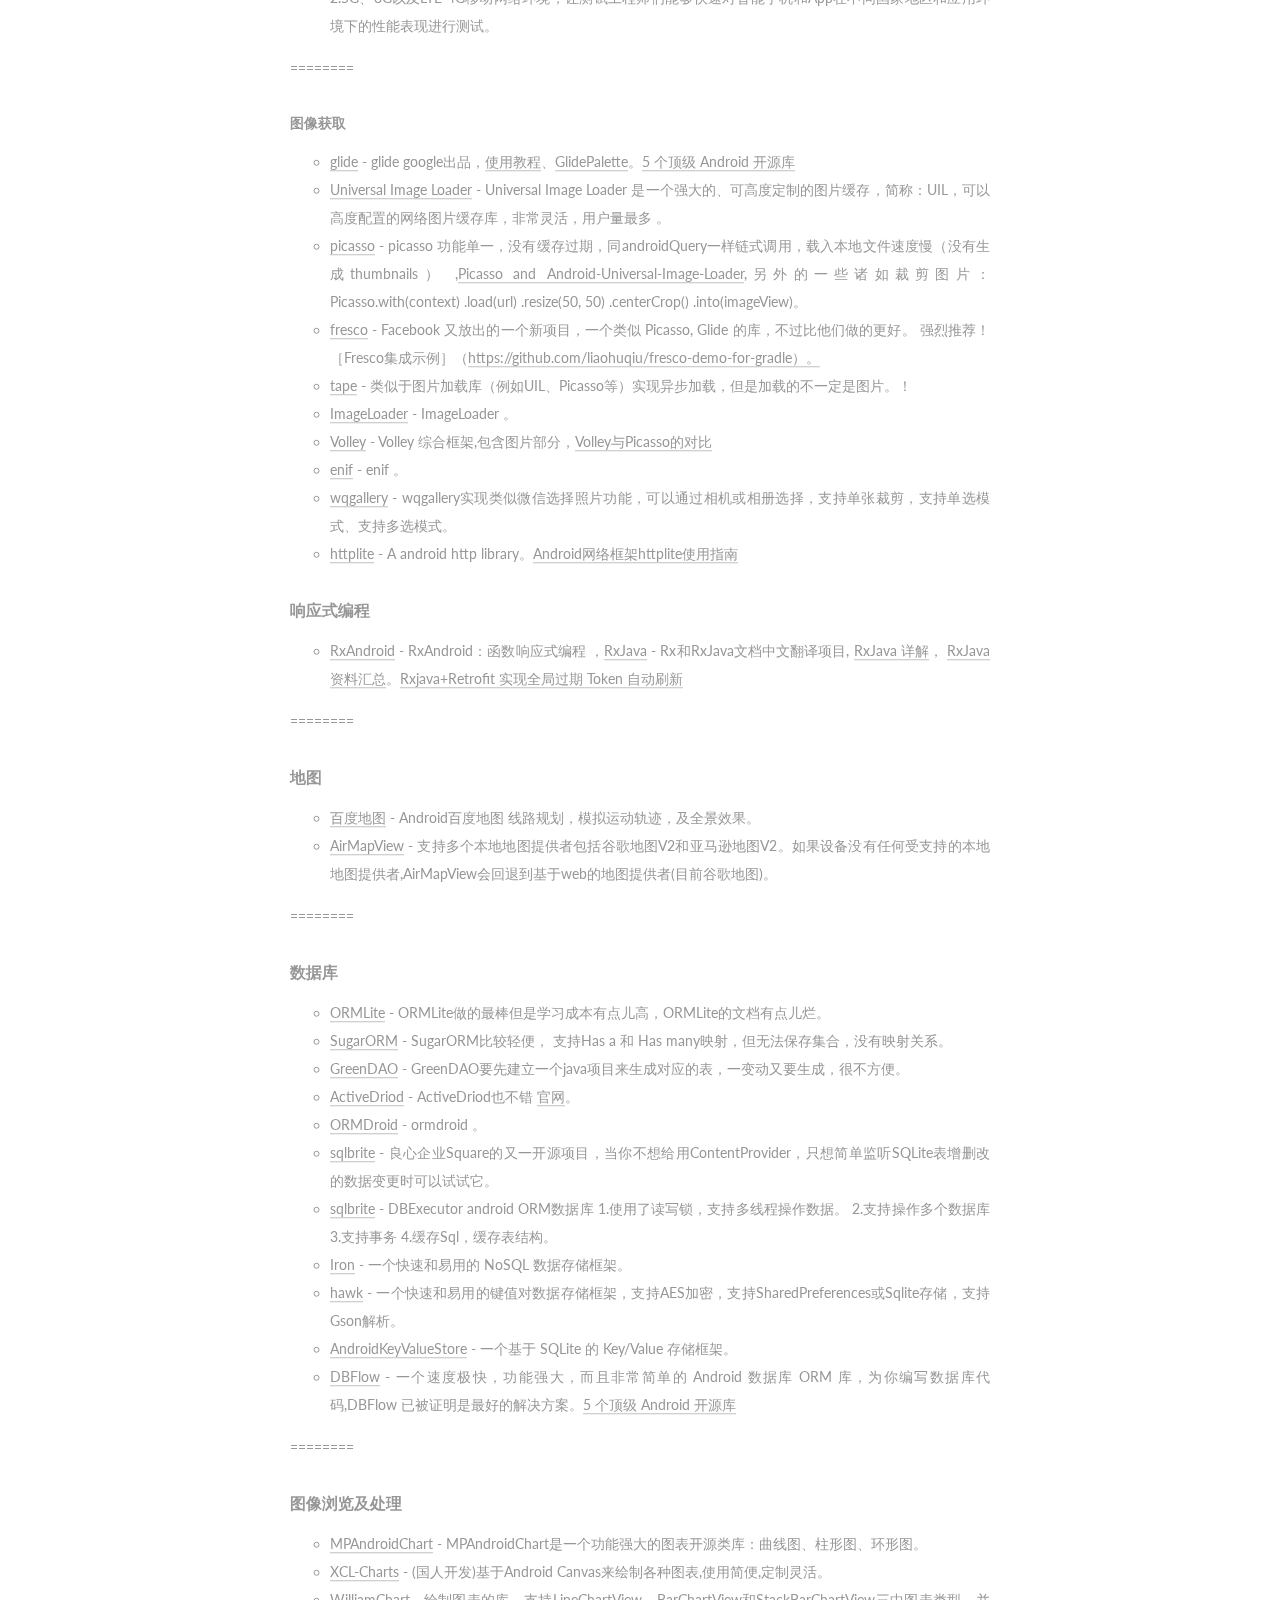
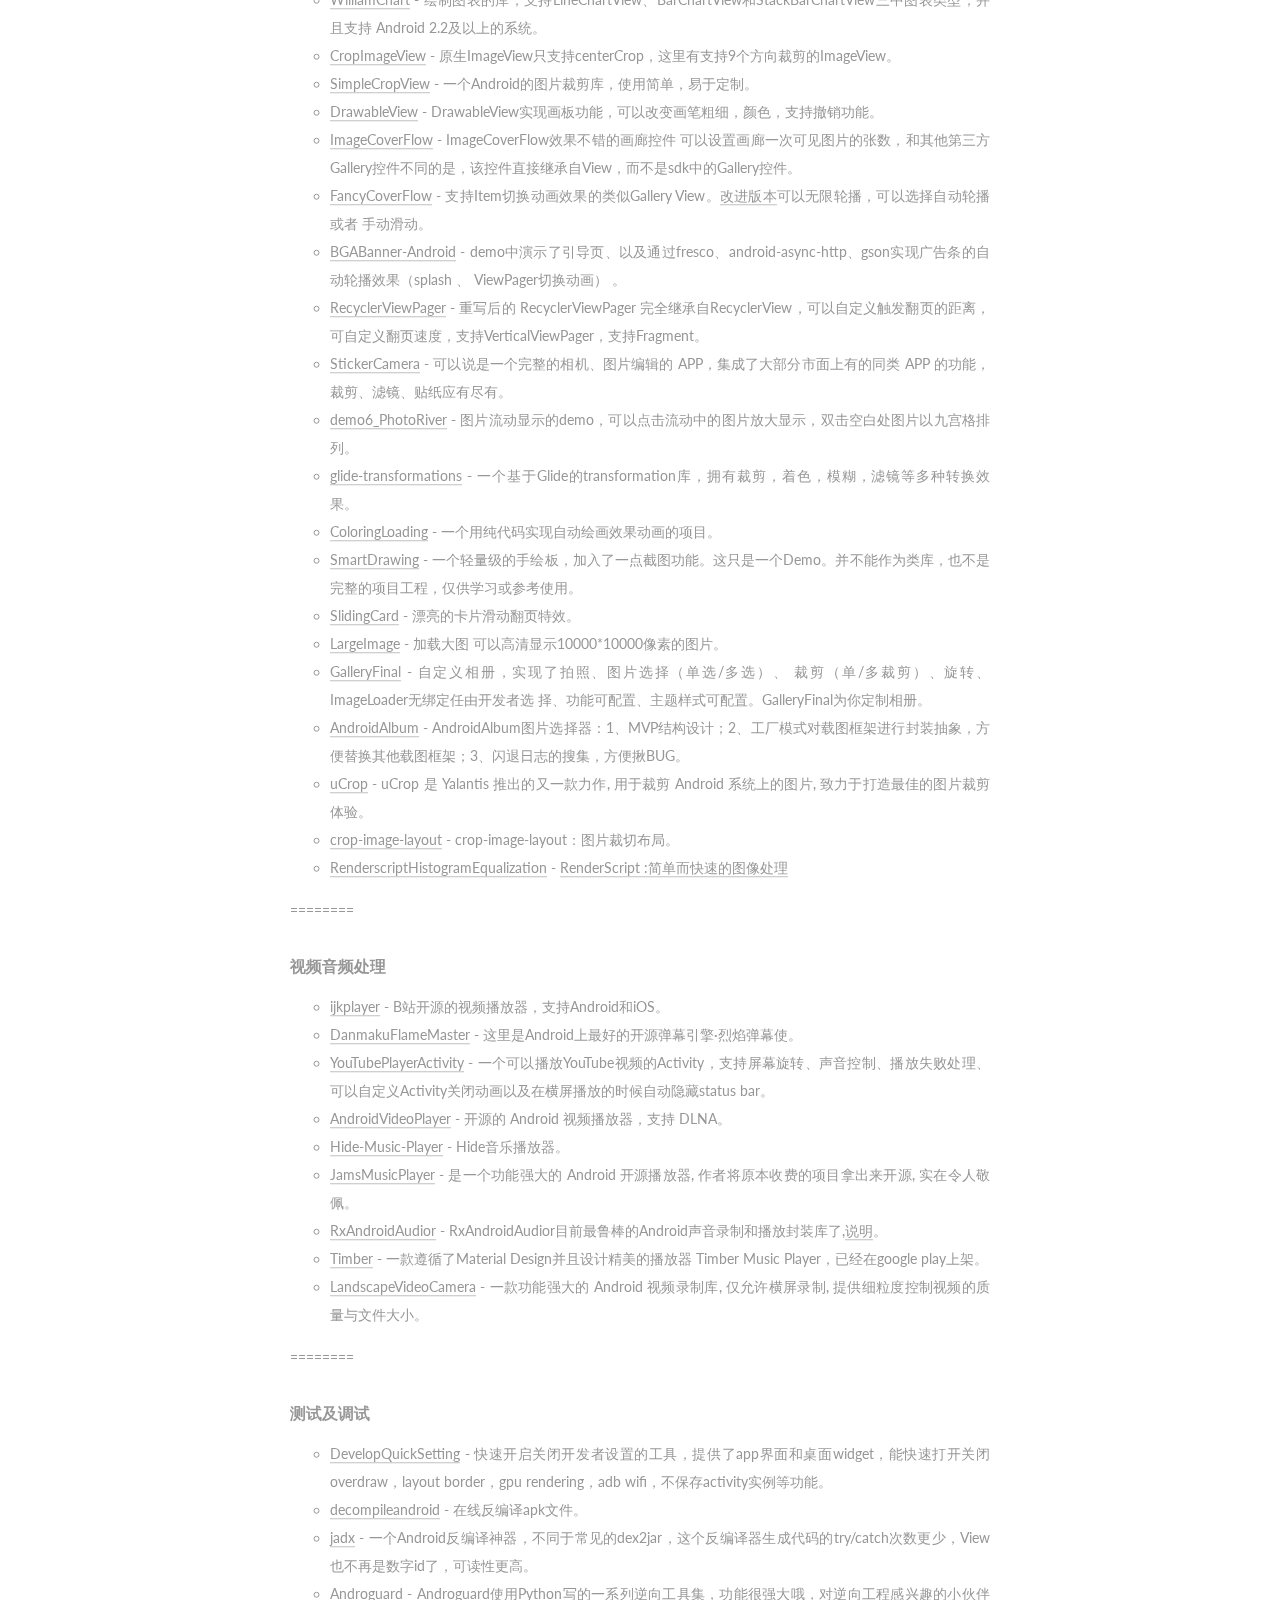
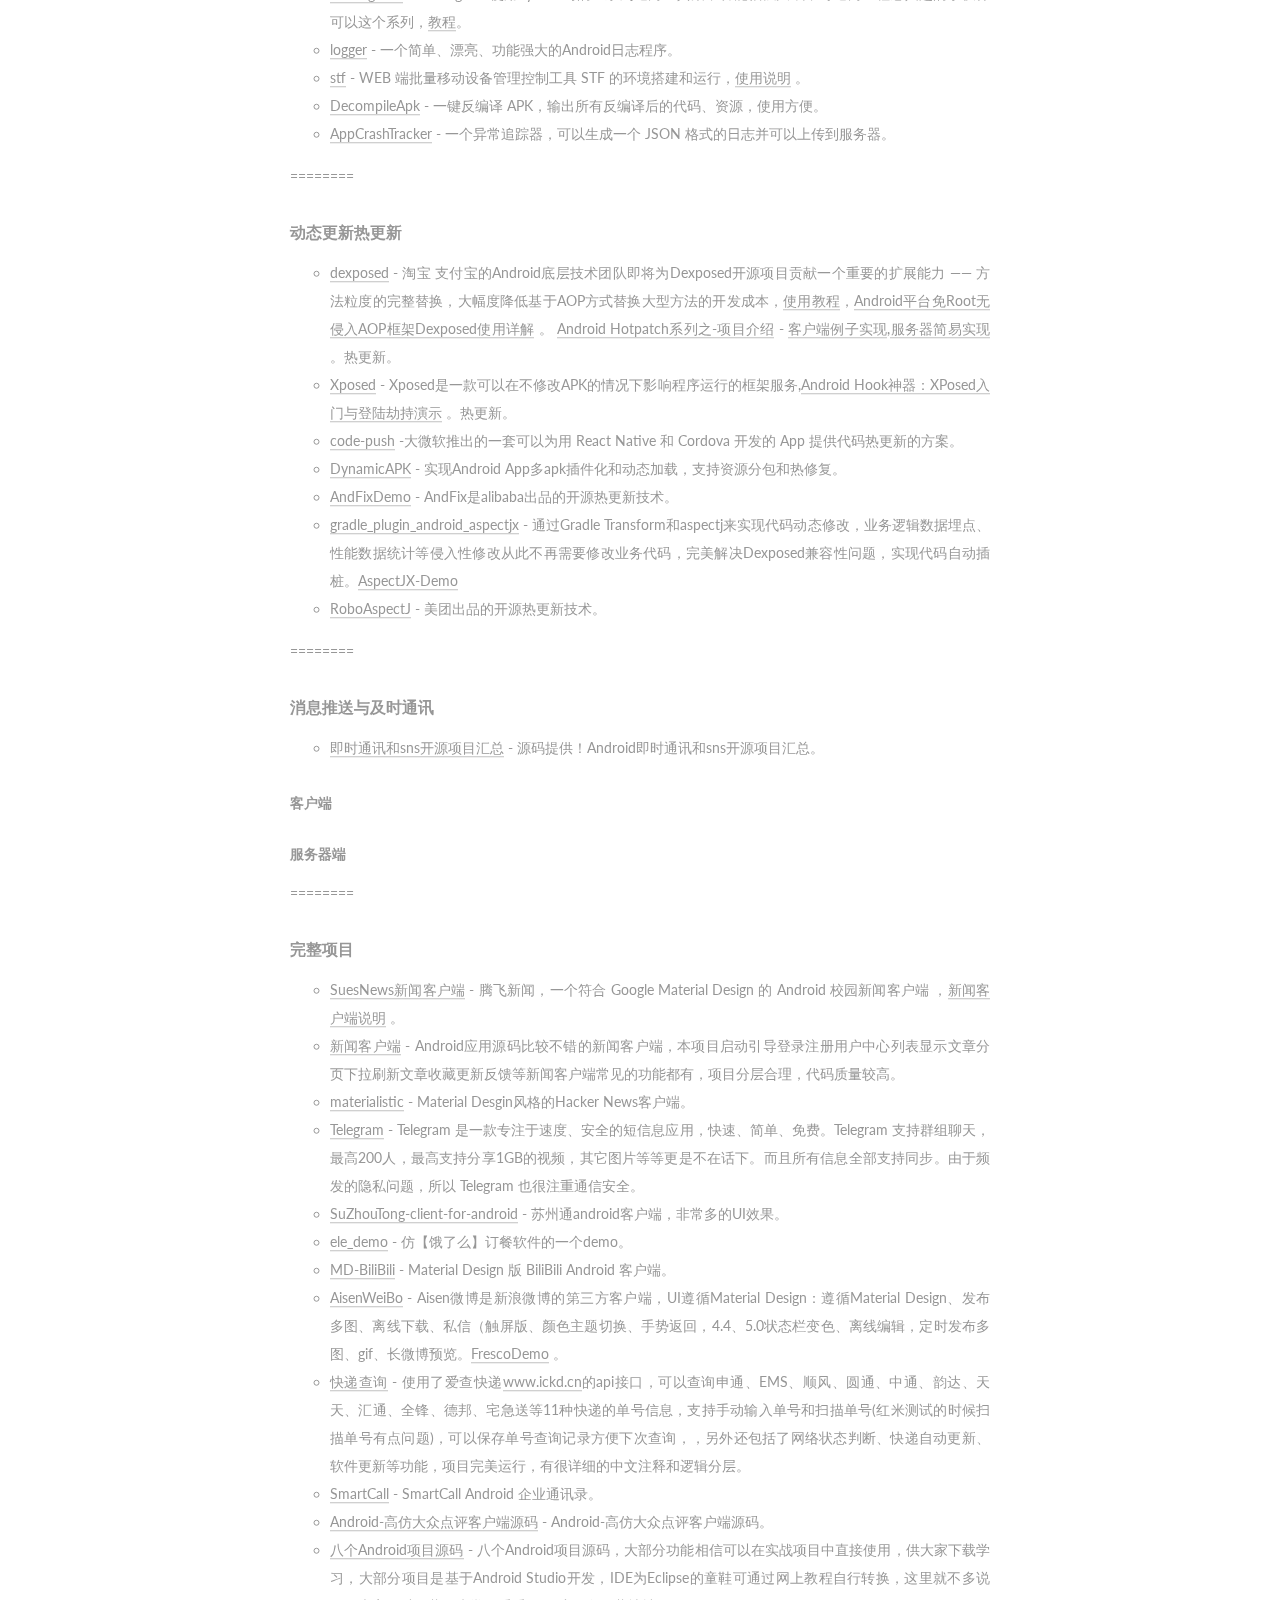
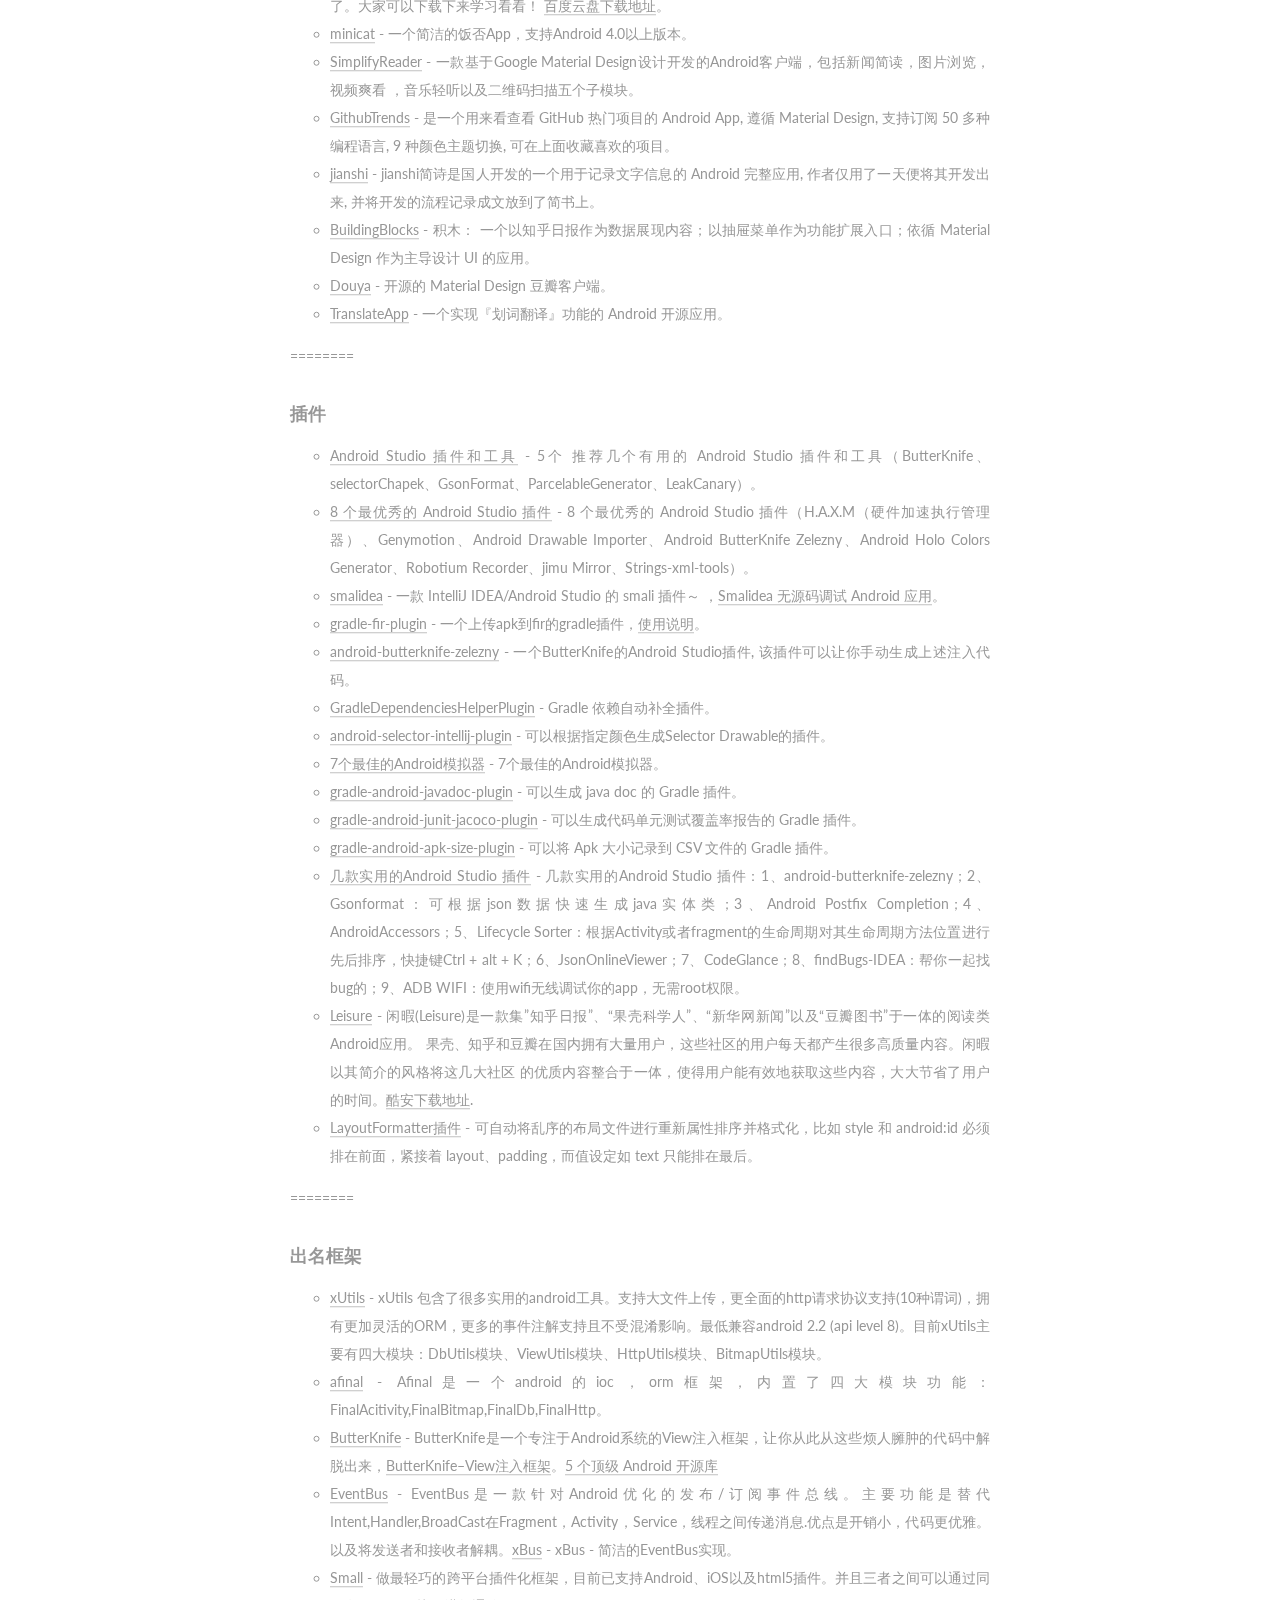
==== commit 42657c3c: "Site updated: 2018-01-20 11:28:41" ====
--- a/index.html
+++ b/index.html
@@ -5,7 +5,7 @@
   
 
 
-<html class="theme-next muse use-motion" lang="zh-CN">
+<html class="theme-next muse use-motion" lang="zh-Hans">
 <head>
   <meta charset="UTF-8"/>
 <meta http-equiv="X-UA-Compatible" content="IE=edge" />
@@ -98,7 +98,7 @@
 <meta property="og:title" content="强哥小师兄的博客">
 <meta property="og:url" content="http://yoursite.com/index.html">
 <meta property="og:site_name" content="强哥小师兄的博客">
-<meta property="og:locale" content="zh-CN">
+<meta property="og:locale" content="zh-Hans">
 <meta name="twitter:card" content="summary">
 <meta name="twitter:title" content="强哥小师兄的博客">
 
@@ -115,7 +115,7 @@
     motion: true,
     duoshuo: {
       userId: '0',
-      author: 'Author'
+      author: '博主'
     },
     algolia: {
       applicationID: '',
@@ -153,7 +153,7 @@
 
 </head>
 
-<body itemscope itemtype="http://schema.org/WebPage" lang="zh-CN">
+<body itemscope itemtype="http://schema.org/WebPage" lang="zh-Hans">
 
   
   
@@ -203,7 +203,7 @@
             
               <i class="menu-item-icon fa fa-fw fa-home"></i> <br />
             
-            Startseite
+            首页
           </a>
         </li>
       
@@ -213,7 +213,7 @@
             
               <i class="menu-item-icon fa fa-fw fa-archive"></i> <br />
             
-            Archiv
+            归档
           </a>
         </li>
       
@@ -223,7 +223,7 @@
             
               <i class="menu-item-icon fa fa-fw fa-tags"></i> <br />
             
-            Tags
+            标签
           </a>
         </li>
       
@@ -289,9 +289,9 @@
                 <i class="fa fa-calendar-o"></i>
               </span>
               
-                <span class="post-meta-item-text">Veröffentlicht am</span>
+                <span class="post-meta-item-text">发表于</span>
               
-              <time title="Post created" itemprop="dateCreated datePublished" datetime="2018-01-16T21:26:03+08:00">
+              <time title="创建于" itemprop="dateCreated datePublished" datetime="2018-01-16T21:26:03+08:00">
                 2018-01-16
               </time>
             
@@ -985,7 +985,7 @@
             <div class="site-state-item site-state-posts">
               <a href="/archives/">
                 <span class="site-state-item-count">1</span>
-                <span class="site-state-item-name">Artikel</span>
+                <span class="site-state-item-name">日志</span>
               </a>
             </div>
           
@@ -998,7 +998,7 @@
             <div class="site-state-item site-state-tags">
               
                 <span class="site-state-item-count">1</span>
-                <span class="site-state-item-name">Tags</span>
+                <span class="site-state-item-name">标签</span>
               
             </div>
           
@@ -1048,11 +1048,11 @@
 
 
 <div class="powered-by">
-  Erstellt mit  <a class="theme-link" href="https://hexo.io">Hexo</a>
+  由 <a class="theme-link" href="https://hexo.io">Hexo</a> 强力驱动
 </div>
 
 <div class="theme-info">
-  Theme -
+  主题 -
   <a class="theme-link" href="https://github.com/iissnan/hexo-theme-next">
     NexT.Muse
   </a>
--- a/css/main.css
+++ b/css/main.css
@@ -1807,7 +1807,7 @@
   width: 4px;
   height: 4px;
   border-radius: 50%;
-  background: #b03e20;
+  background: #47ff85;
 }
 .links-of-blogroll {
   font-size: 13px;
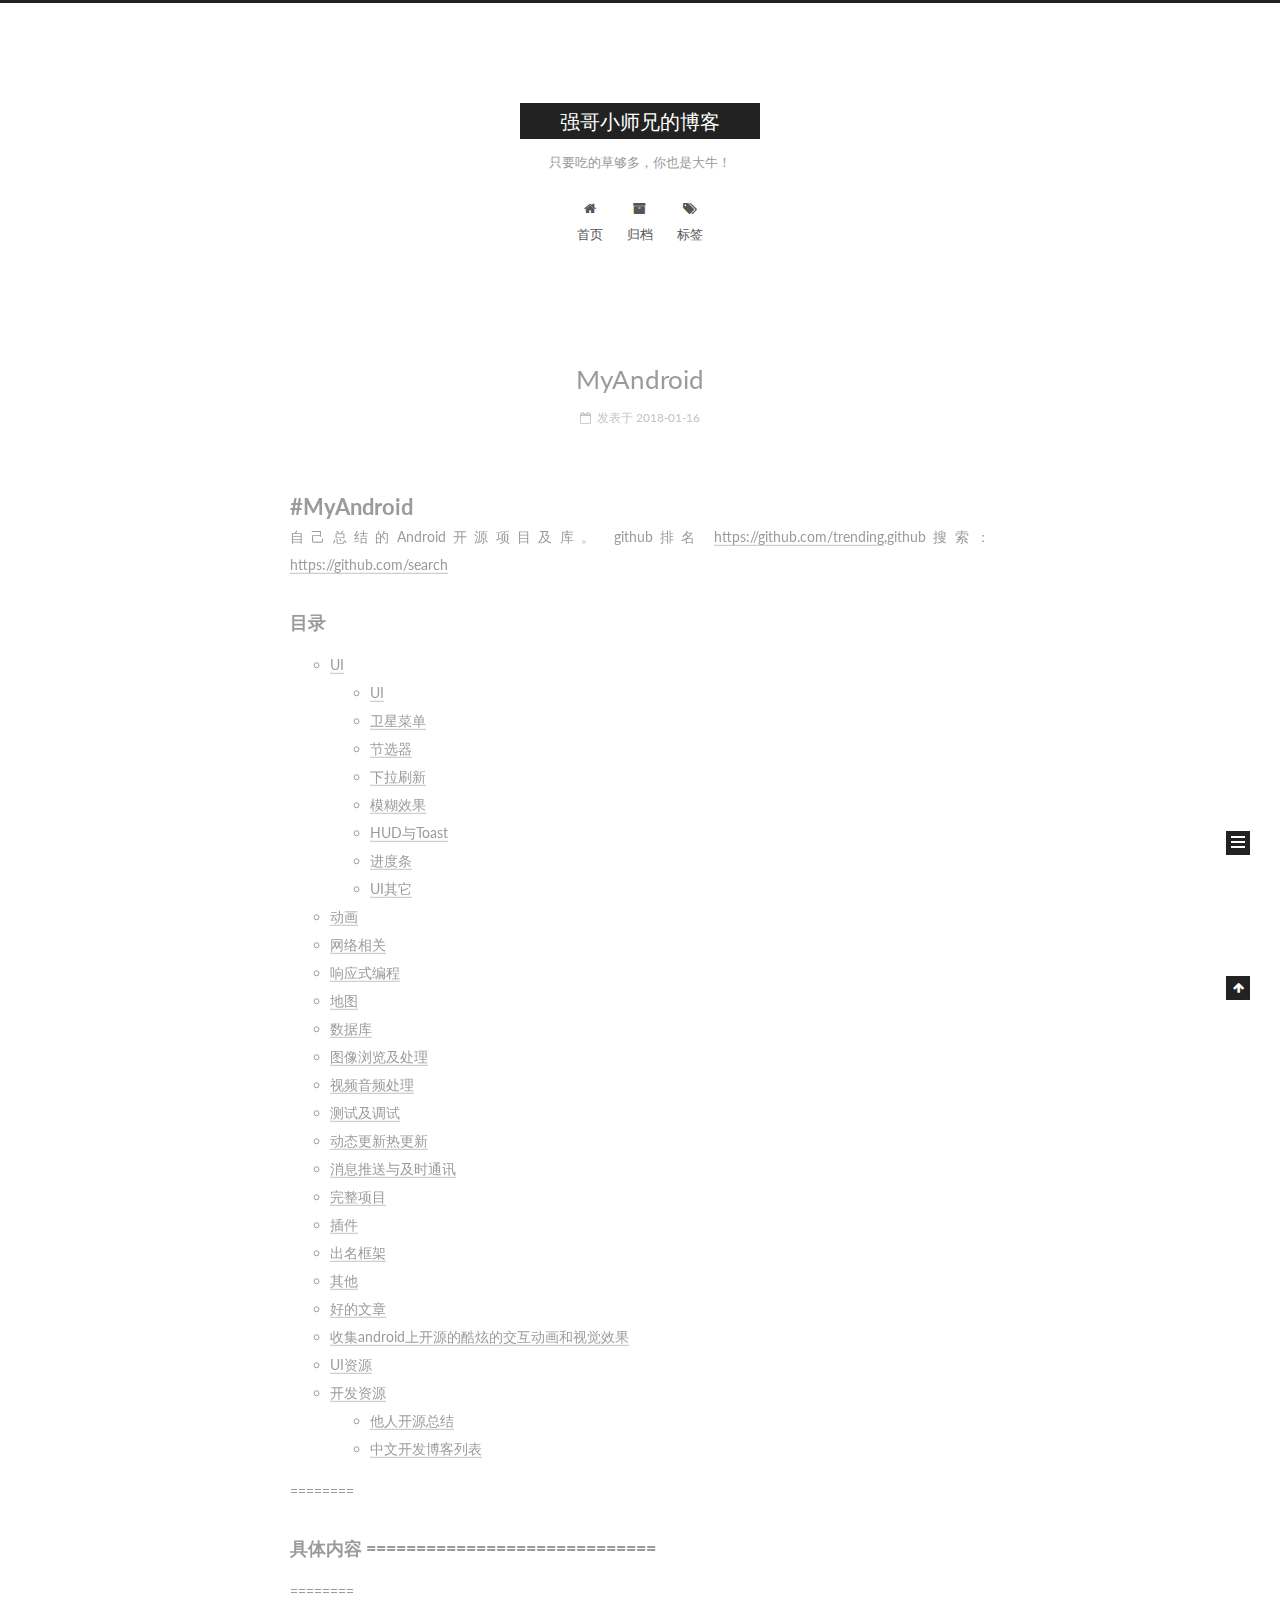
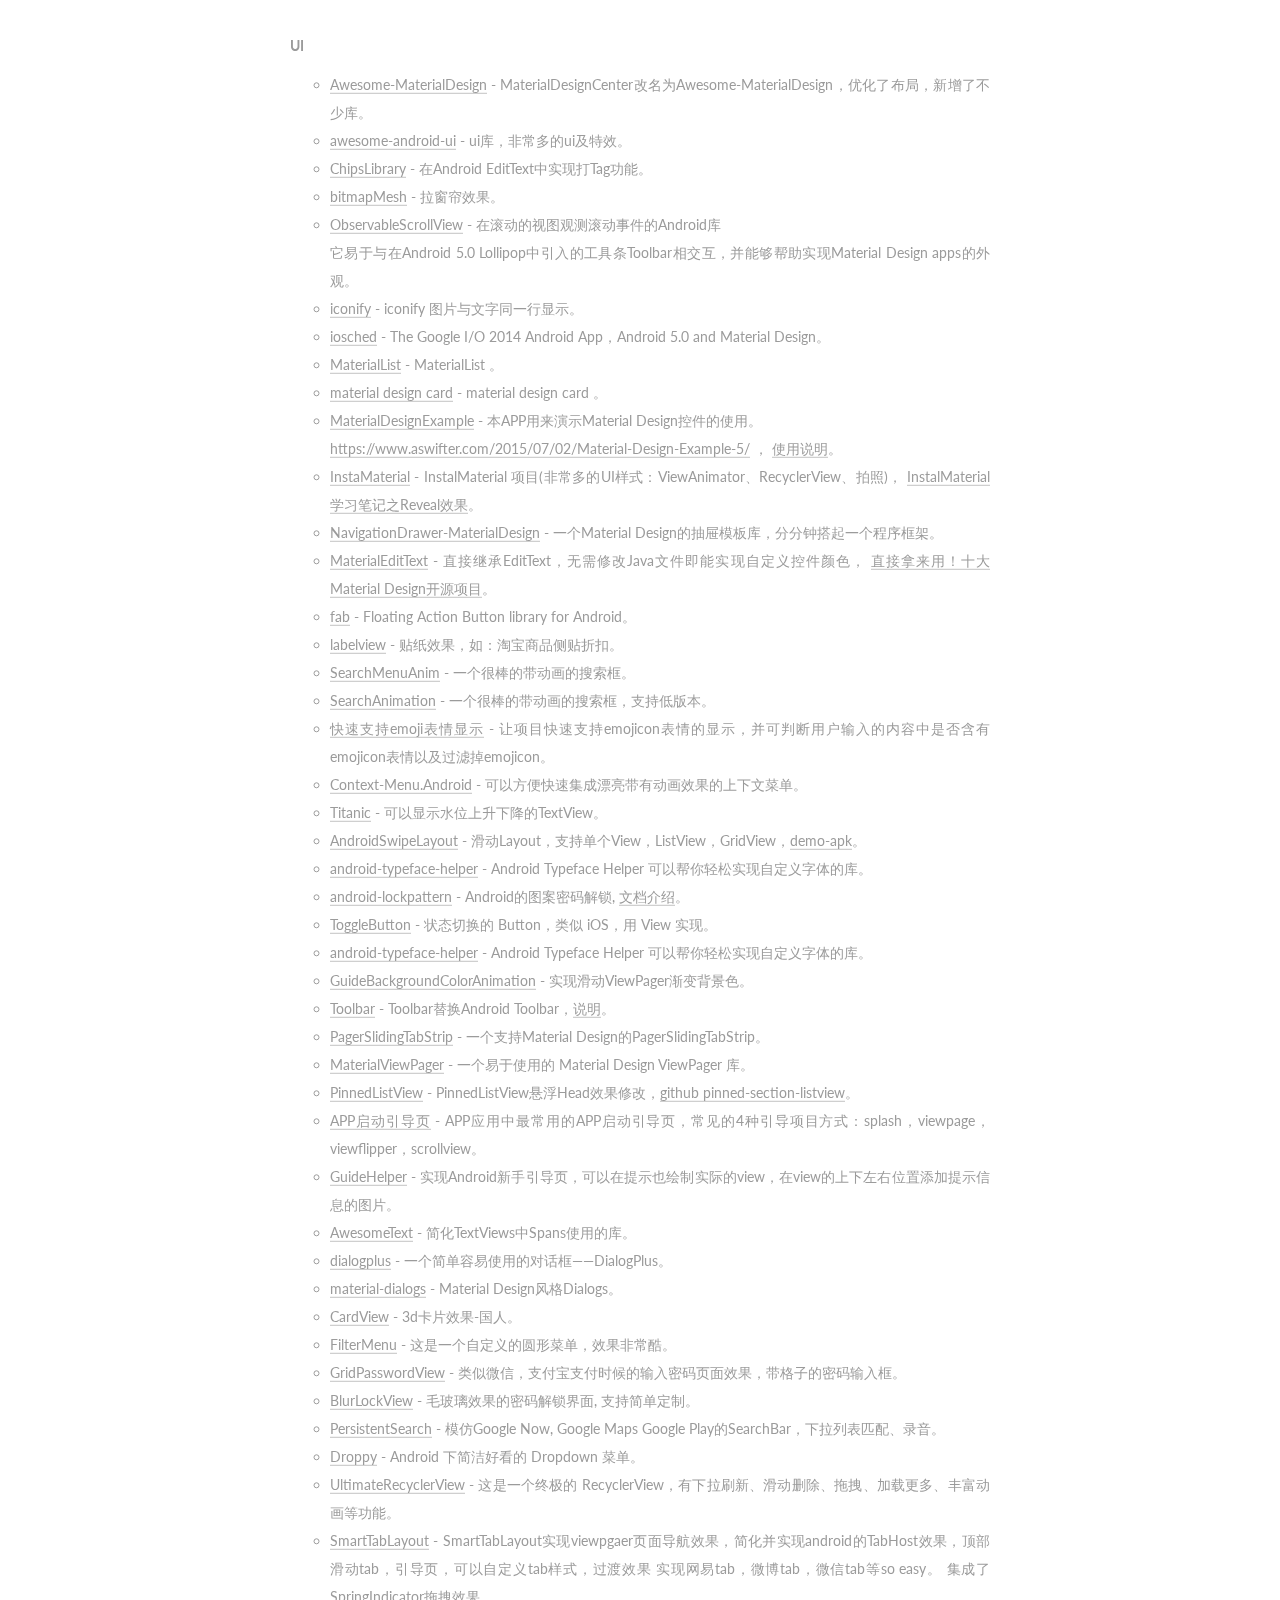
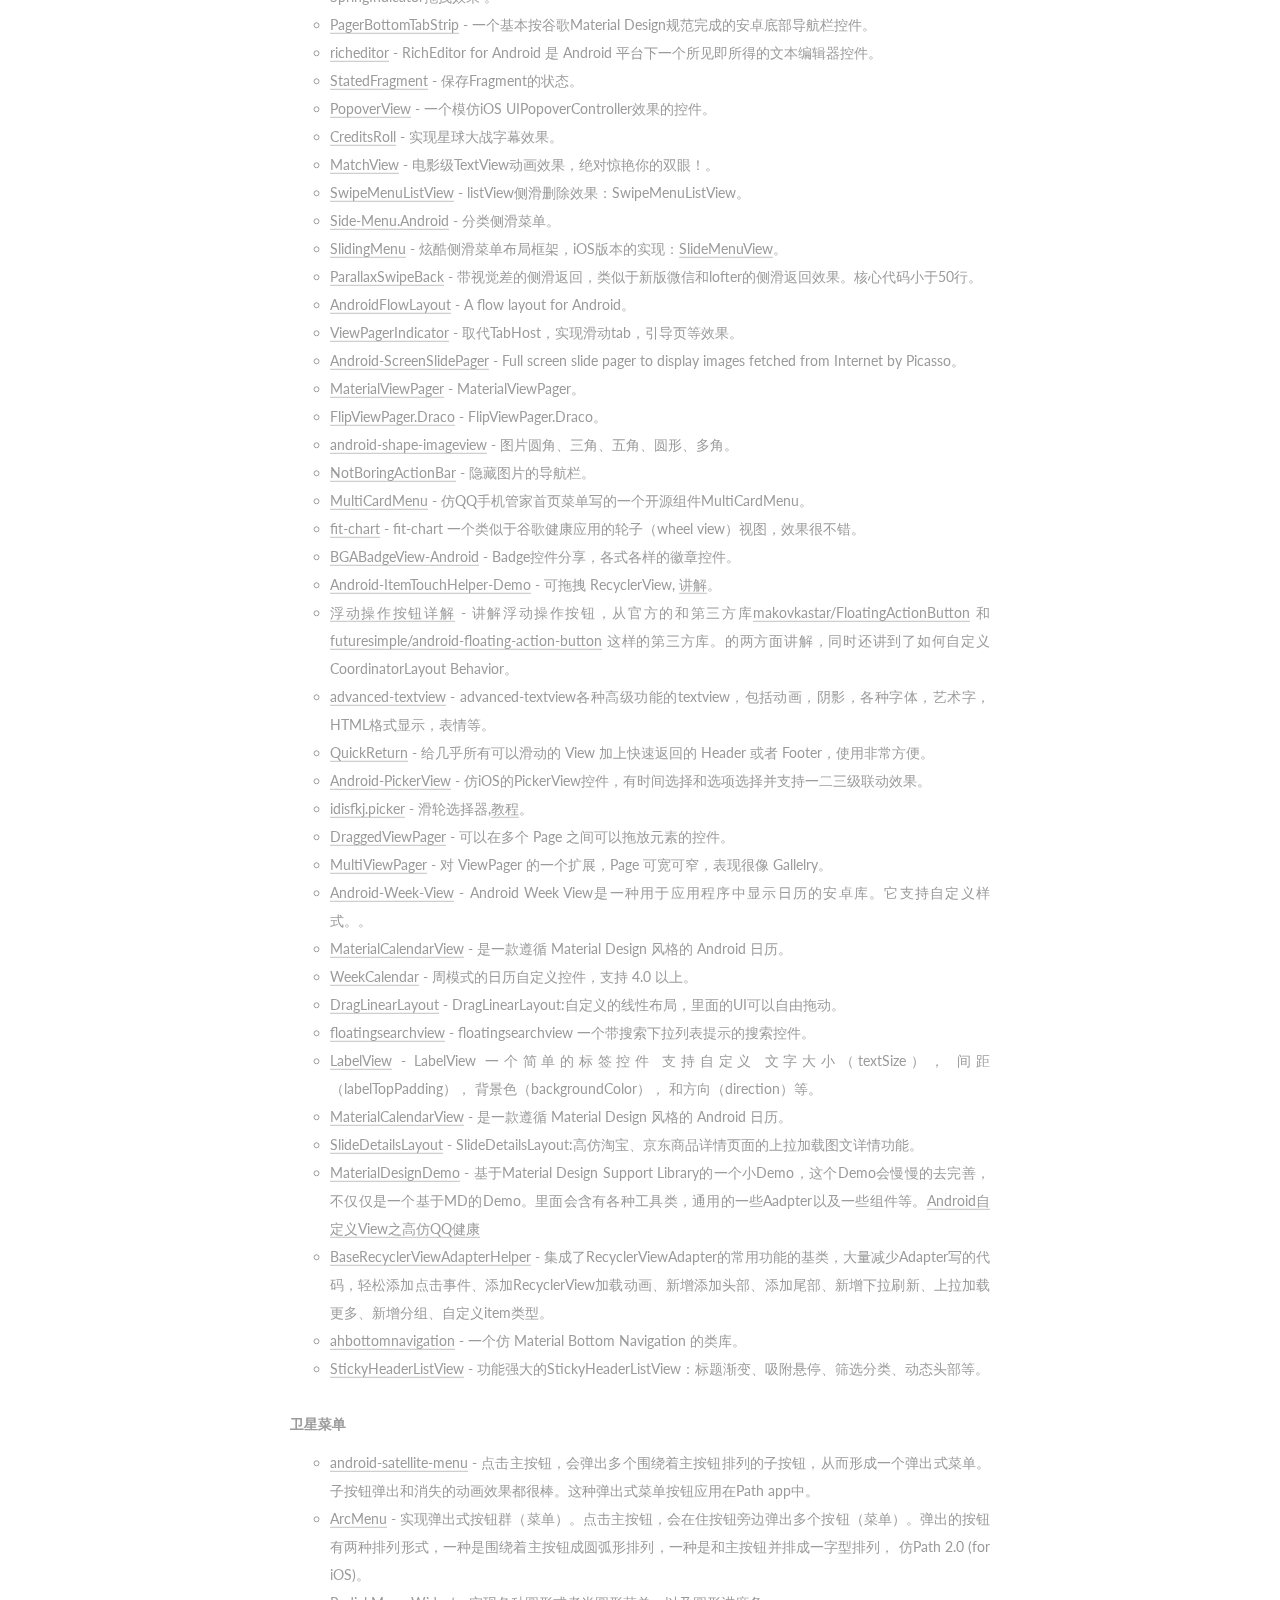
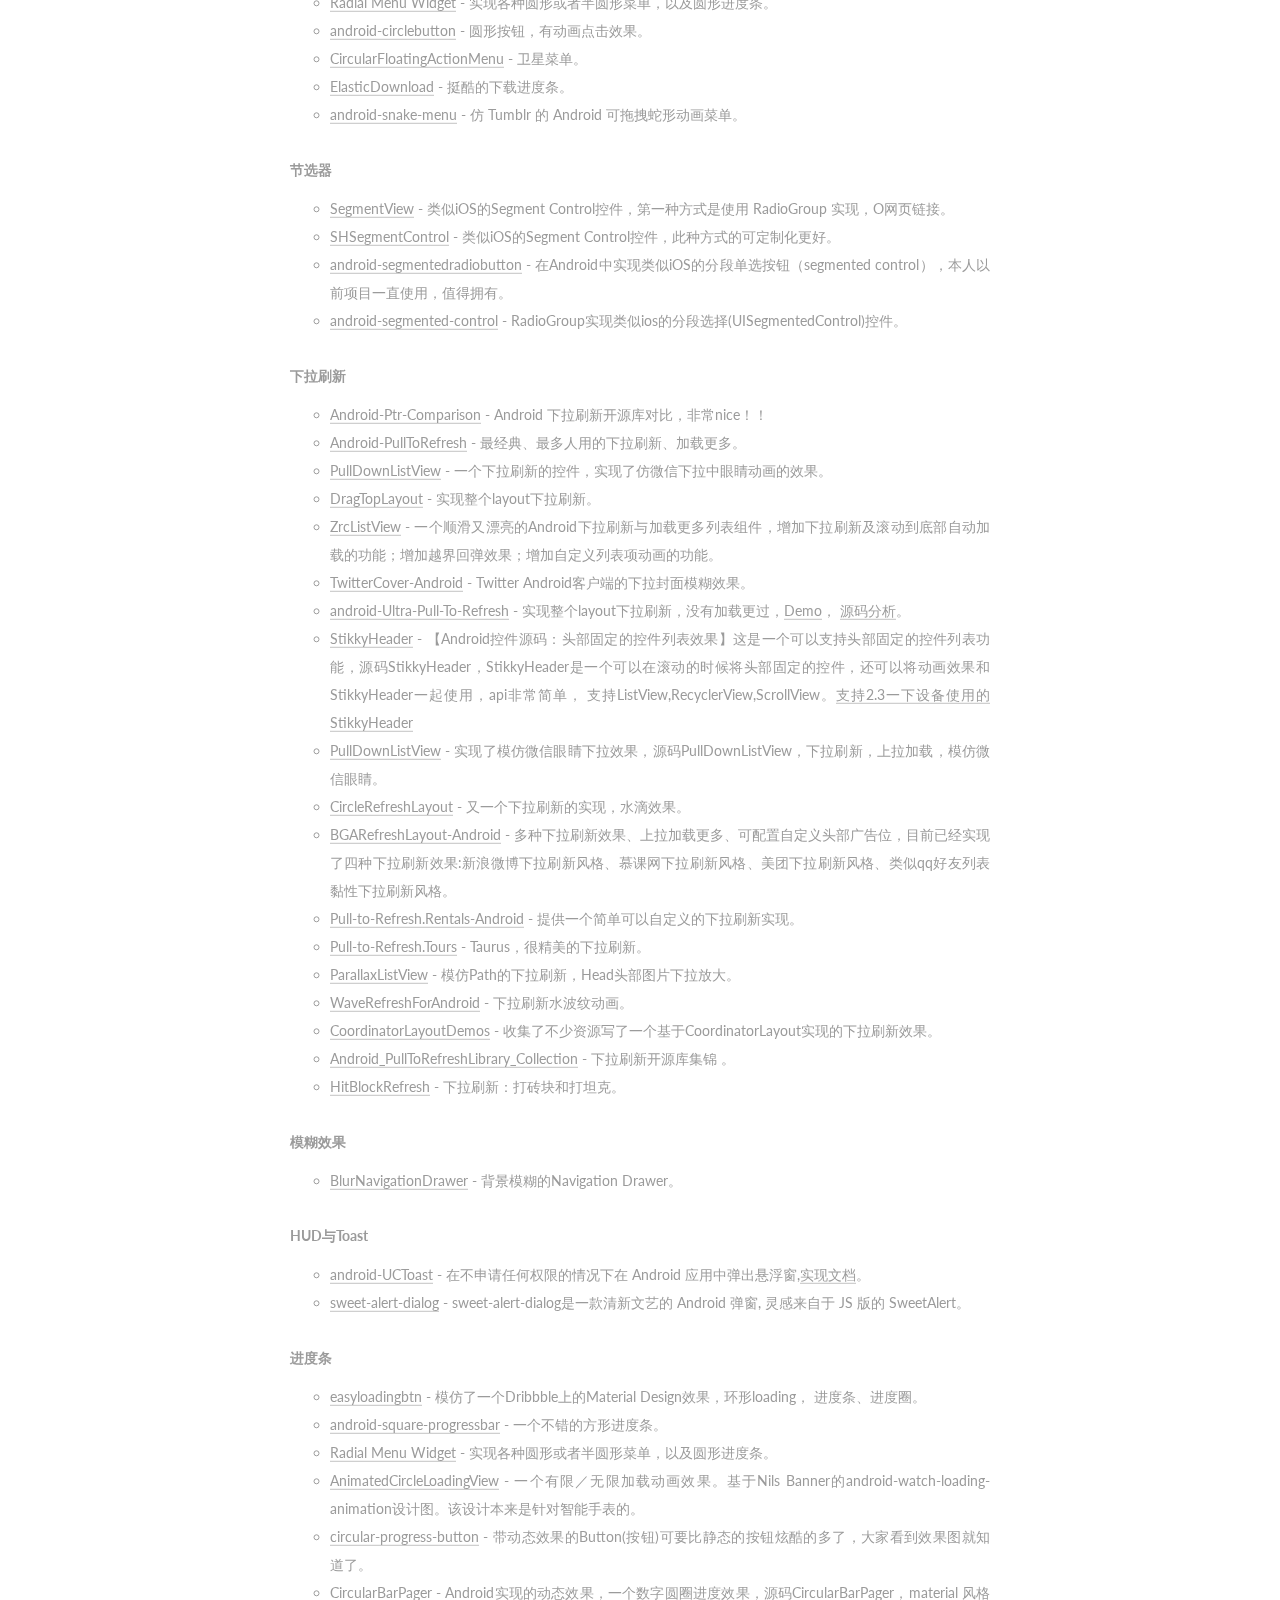
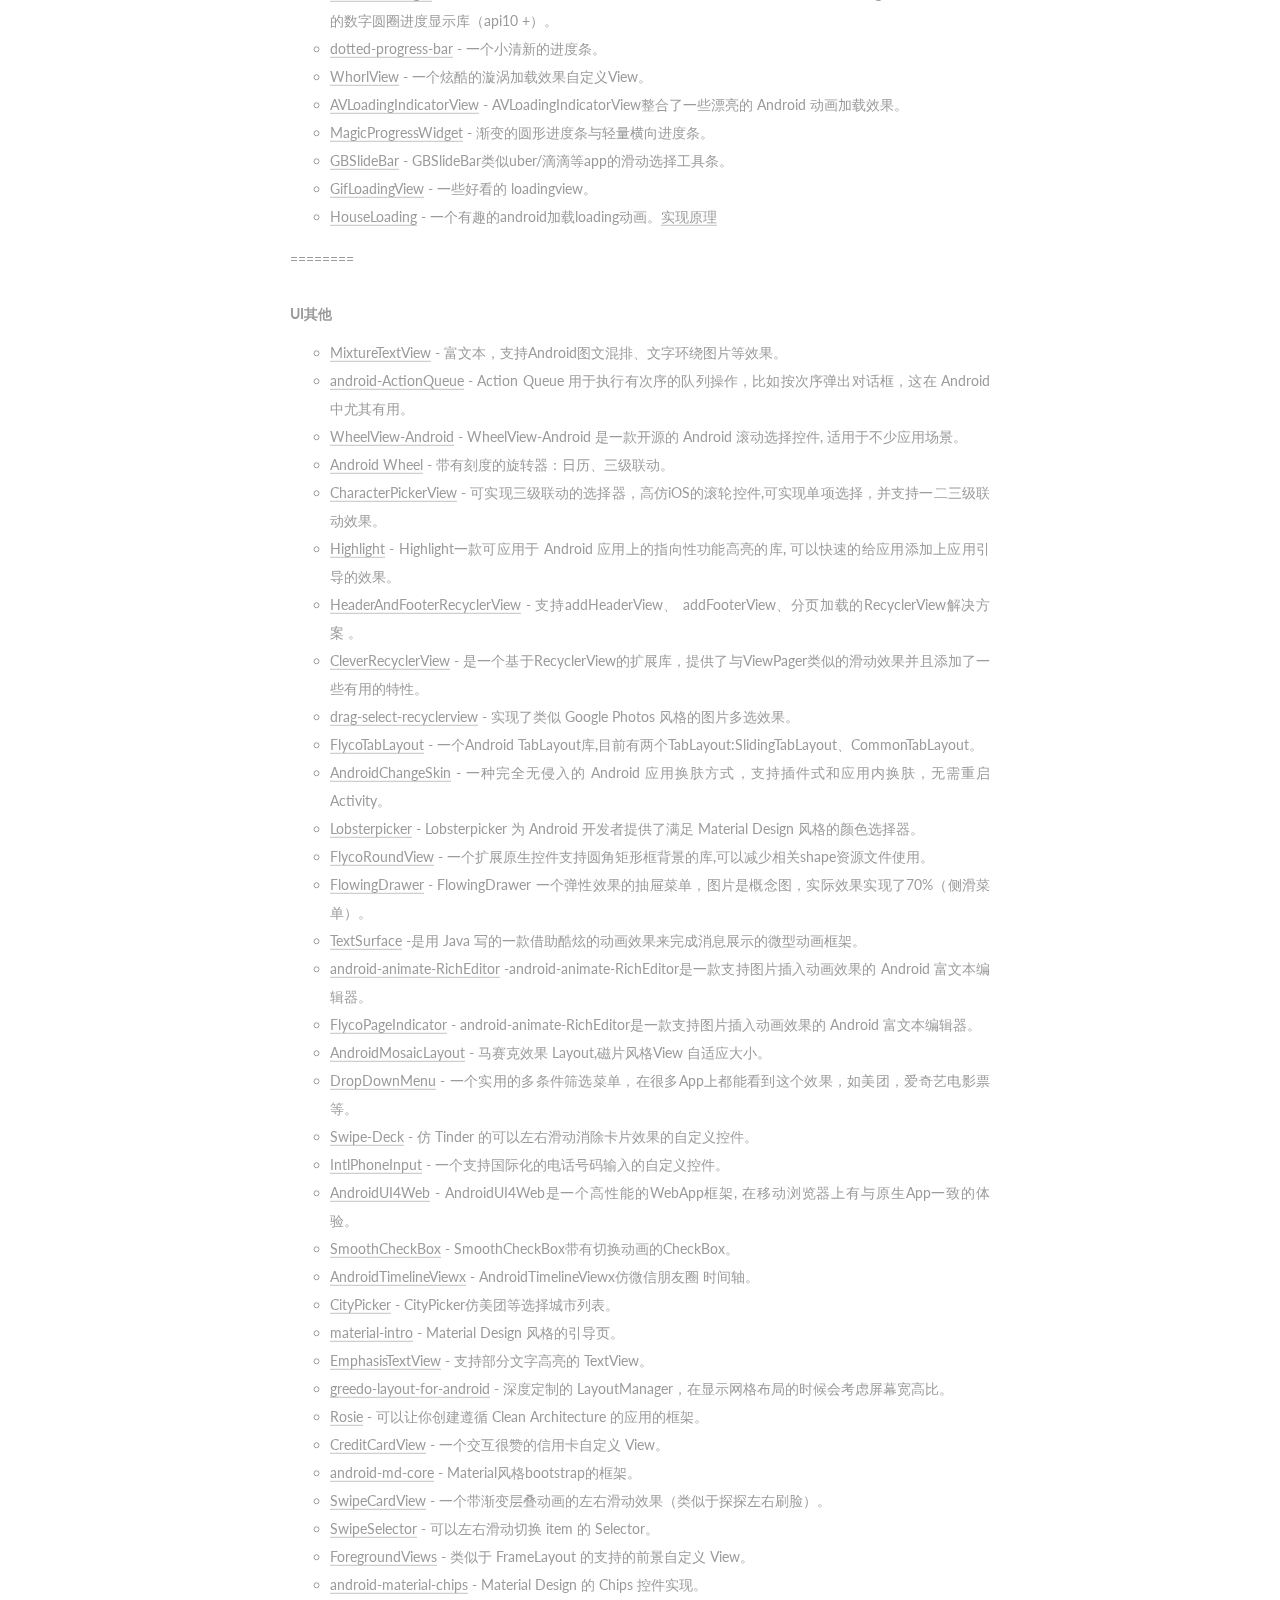
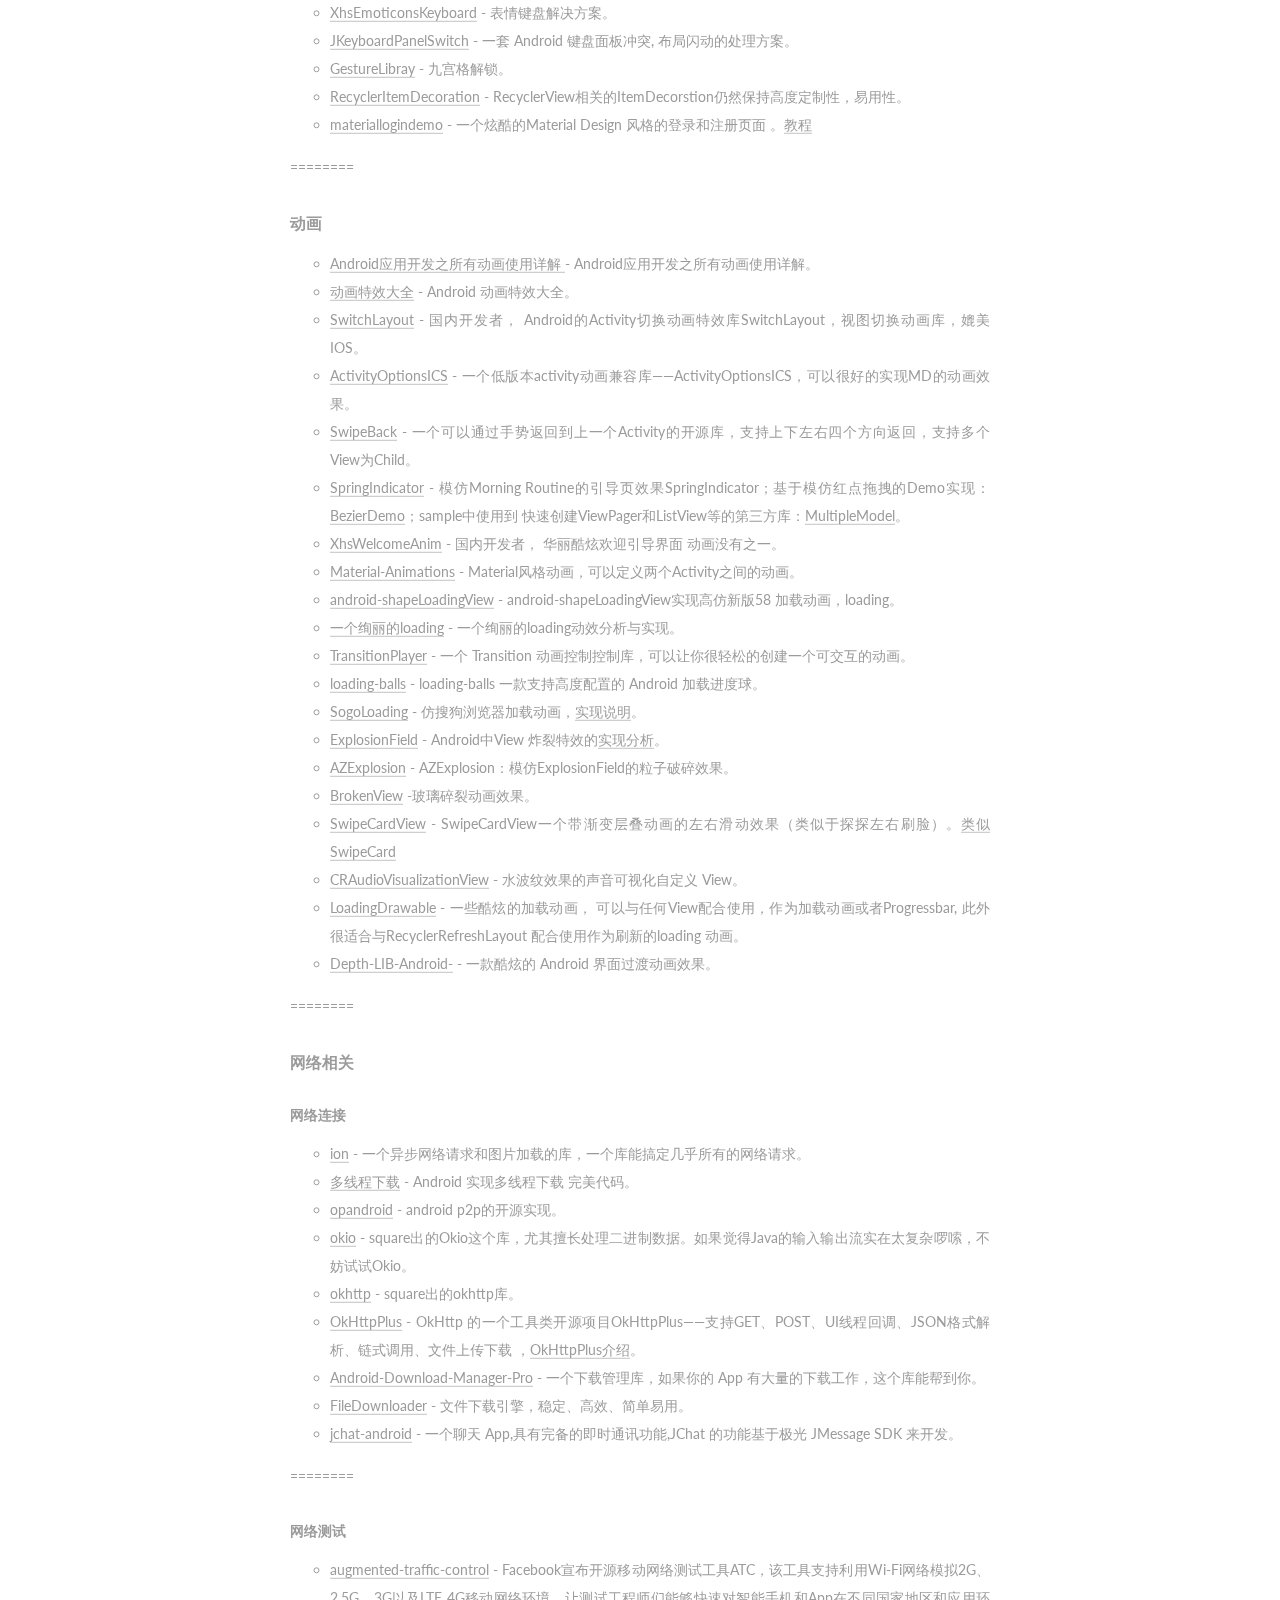
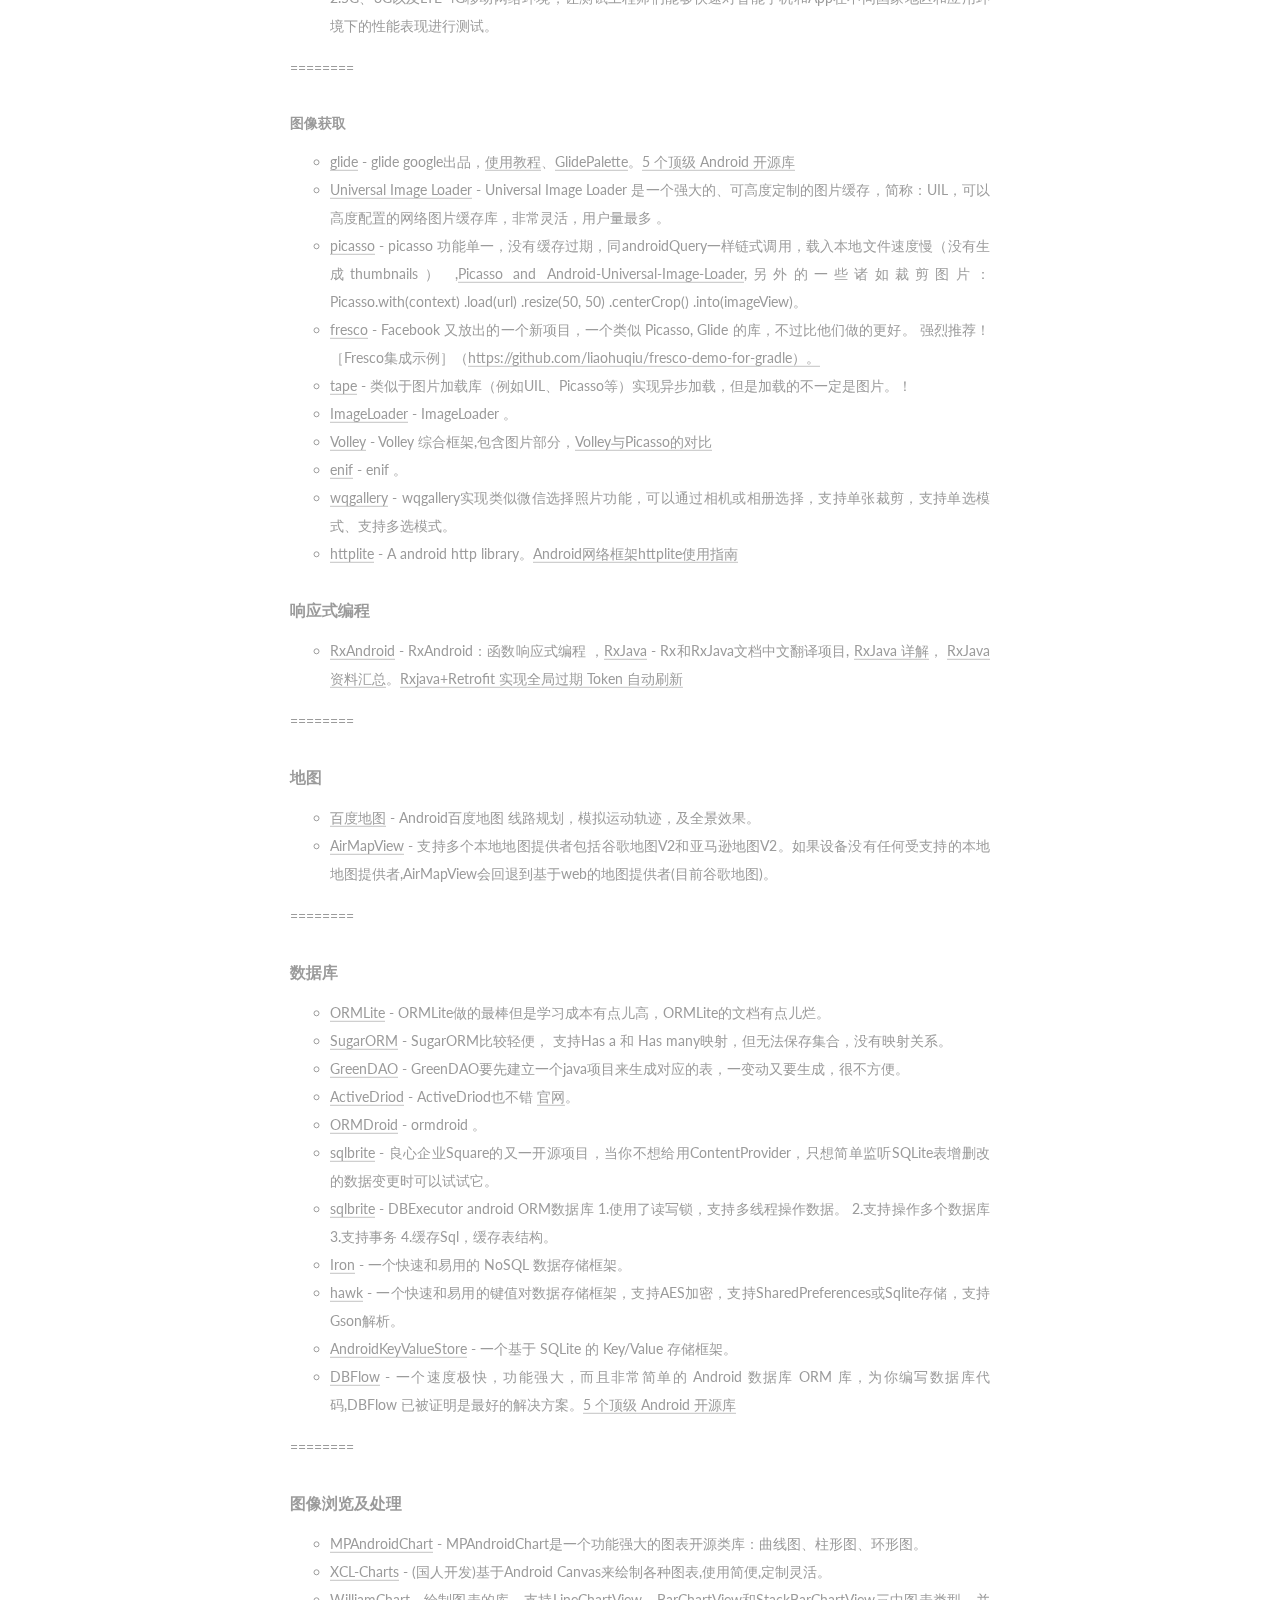
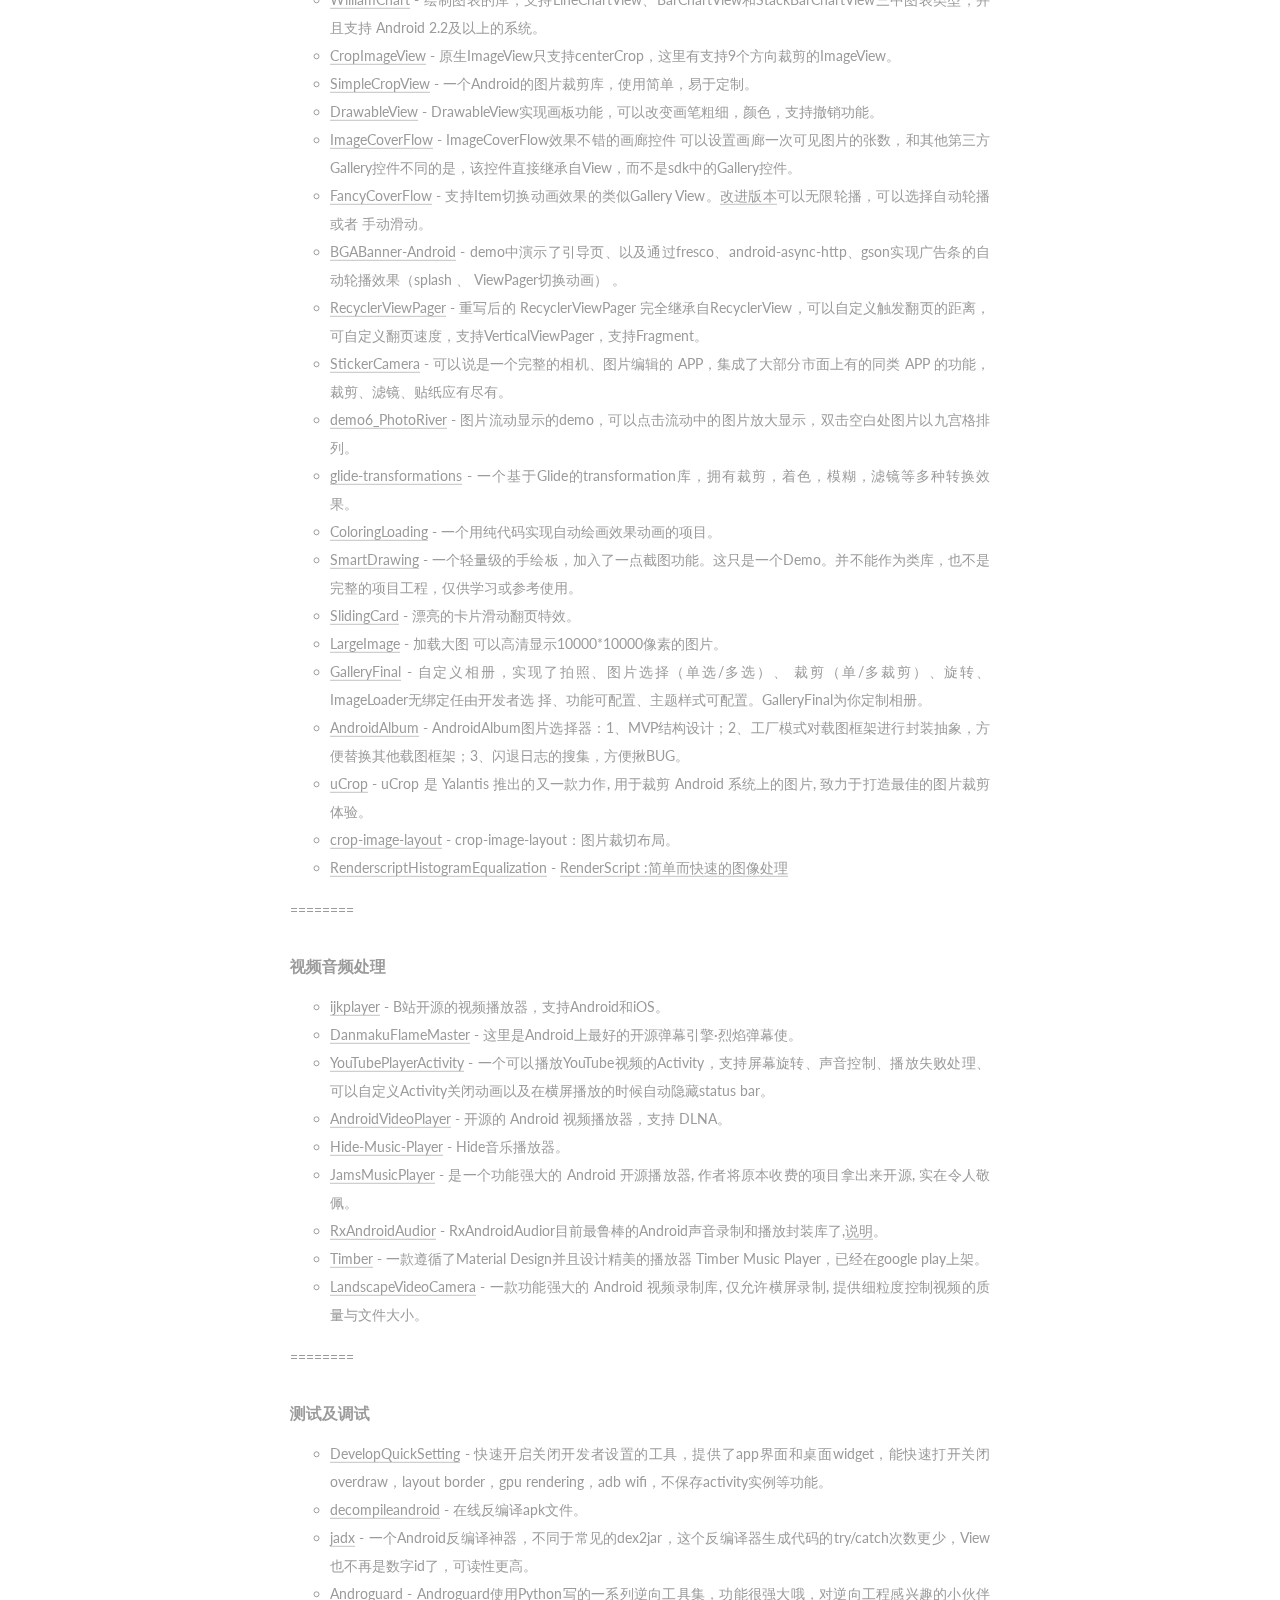
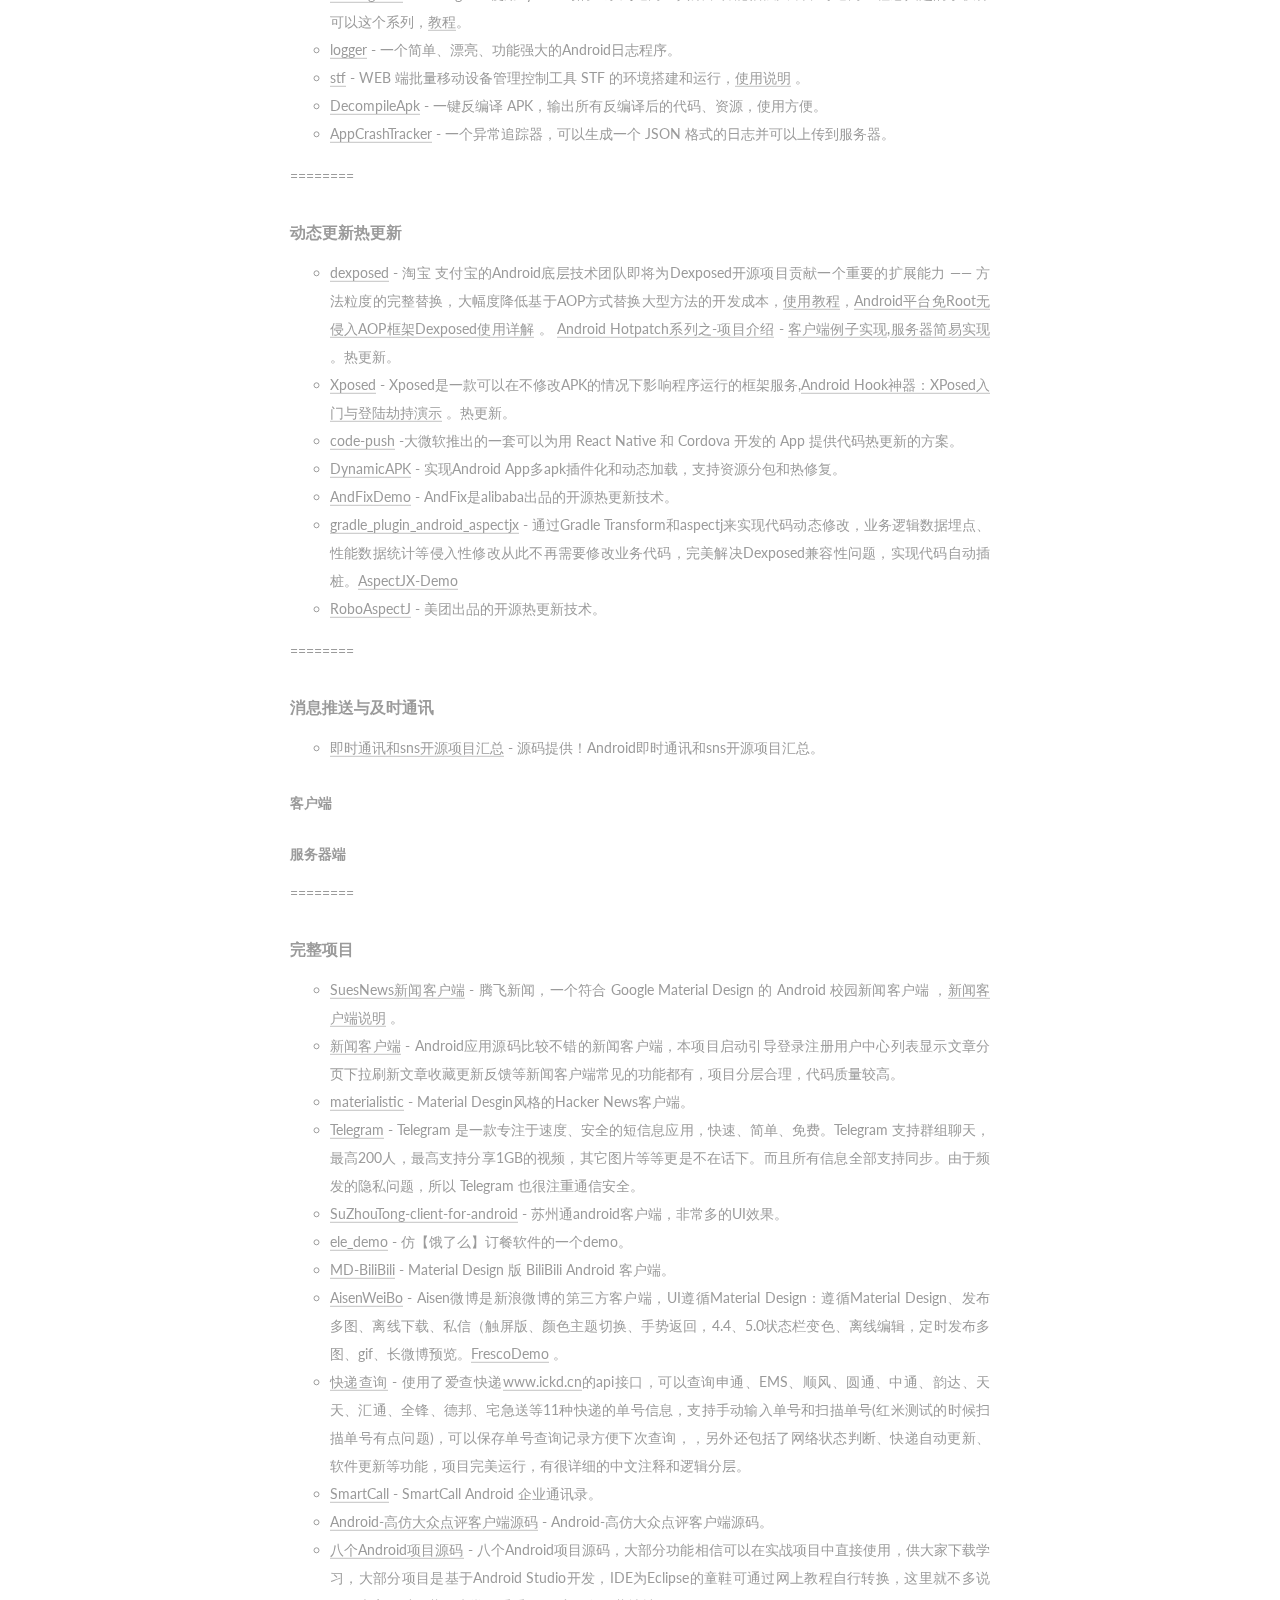
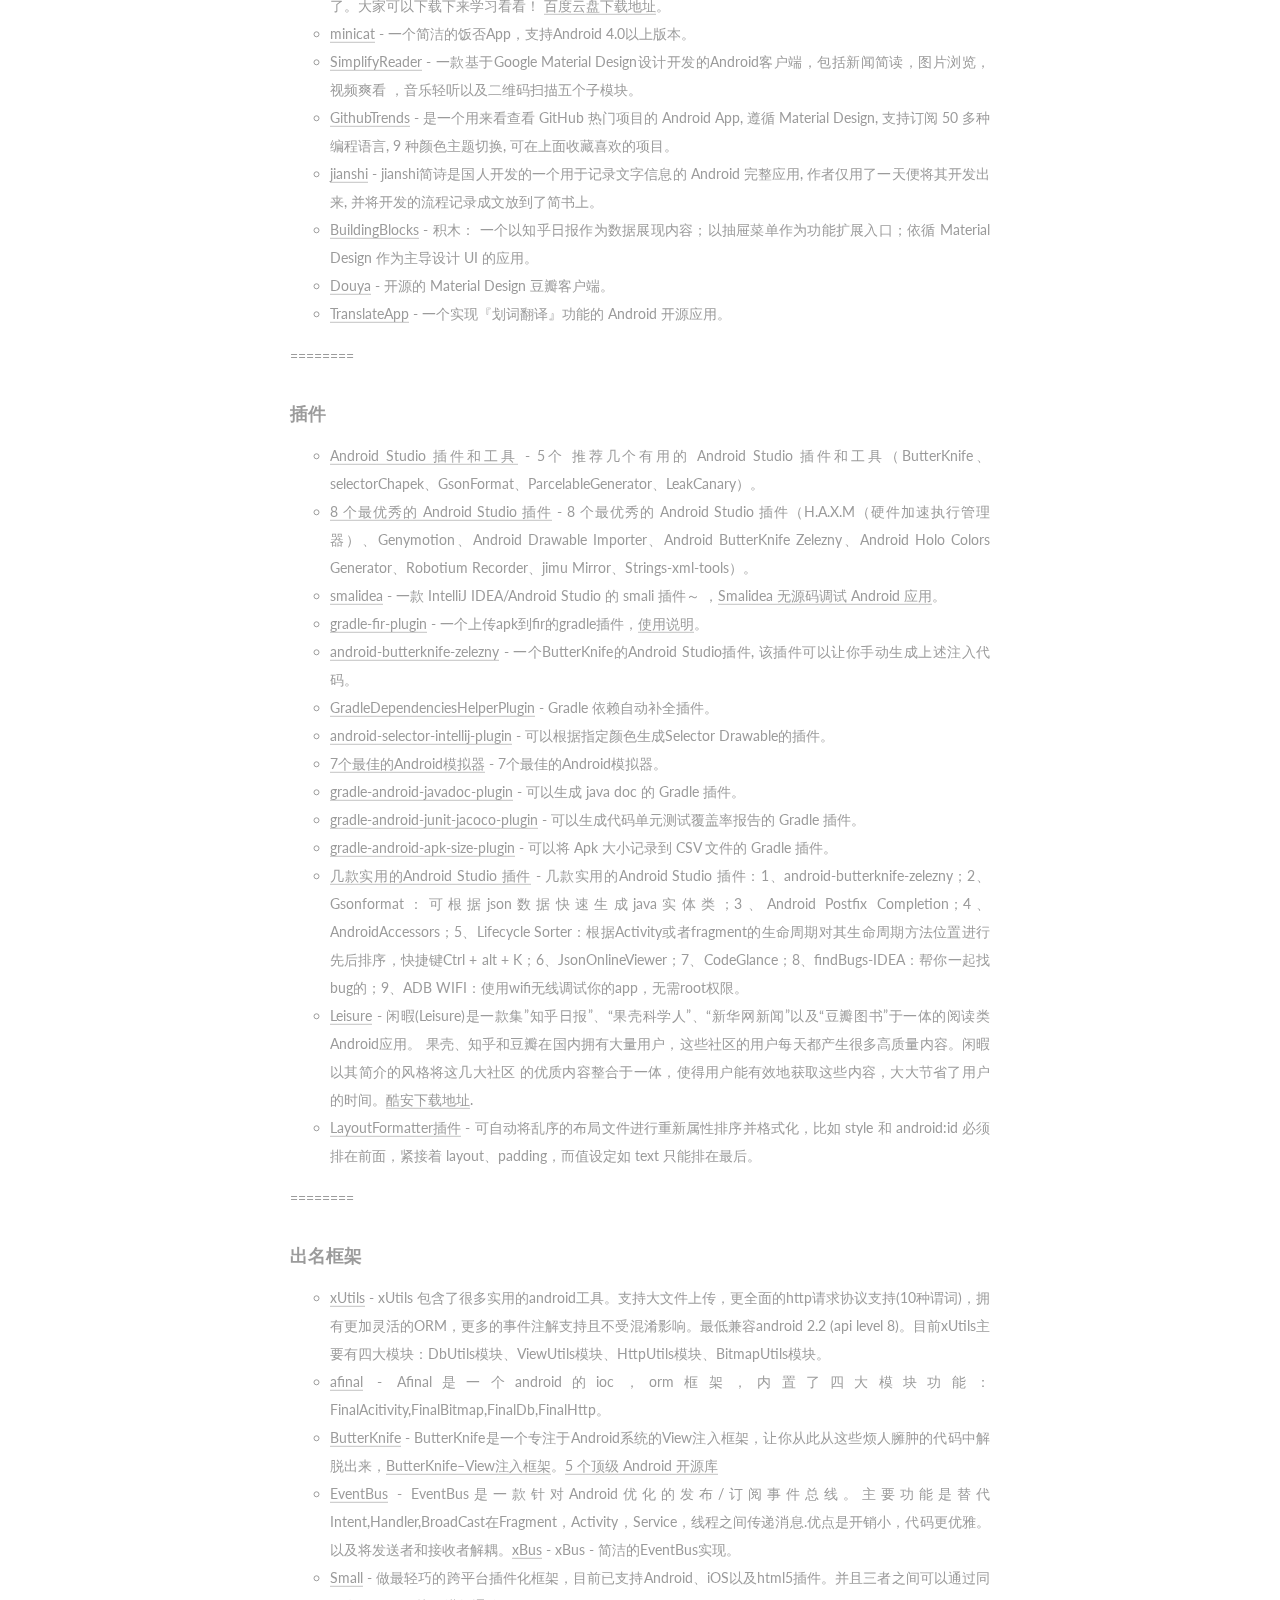
==== commit 02dc4b02: "Site updated: 2018-01-20 11:36:23" ====
--- a/index.html
+++ b/index.html
@@ -1041,7 +1041,7 @@
   &copy; 
   <span itemprop="copyrightYear">2018</span>
   <span class="with-love">
-    <i class="fa fa-heart"></i>
+    <i class="fa fa-http://www.51buyhuo.com/WechatIMG153.jpeg"></i>
   </span>
   <span class="author" itemprop="copyrightHolder">LiWeiQiangAndroid</span>
 </div>
--- a/css/main.css
+++ b/css/main.css
@@ -1807,7 +1807,7 @@
   width: 4px;
   height: 4px;
   border-radius: 50%;
-  background: #47ff85;
+  background: #ff4e69;
 }
 .links-of-blogroll {
   font-size: 13px;
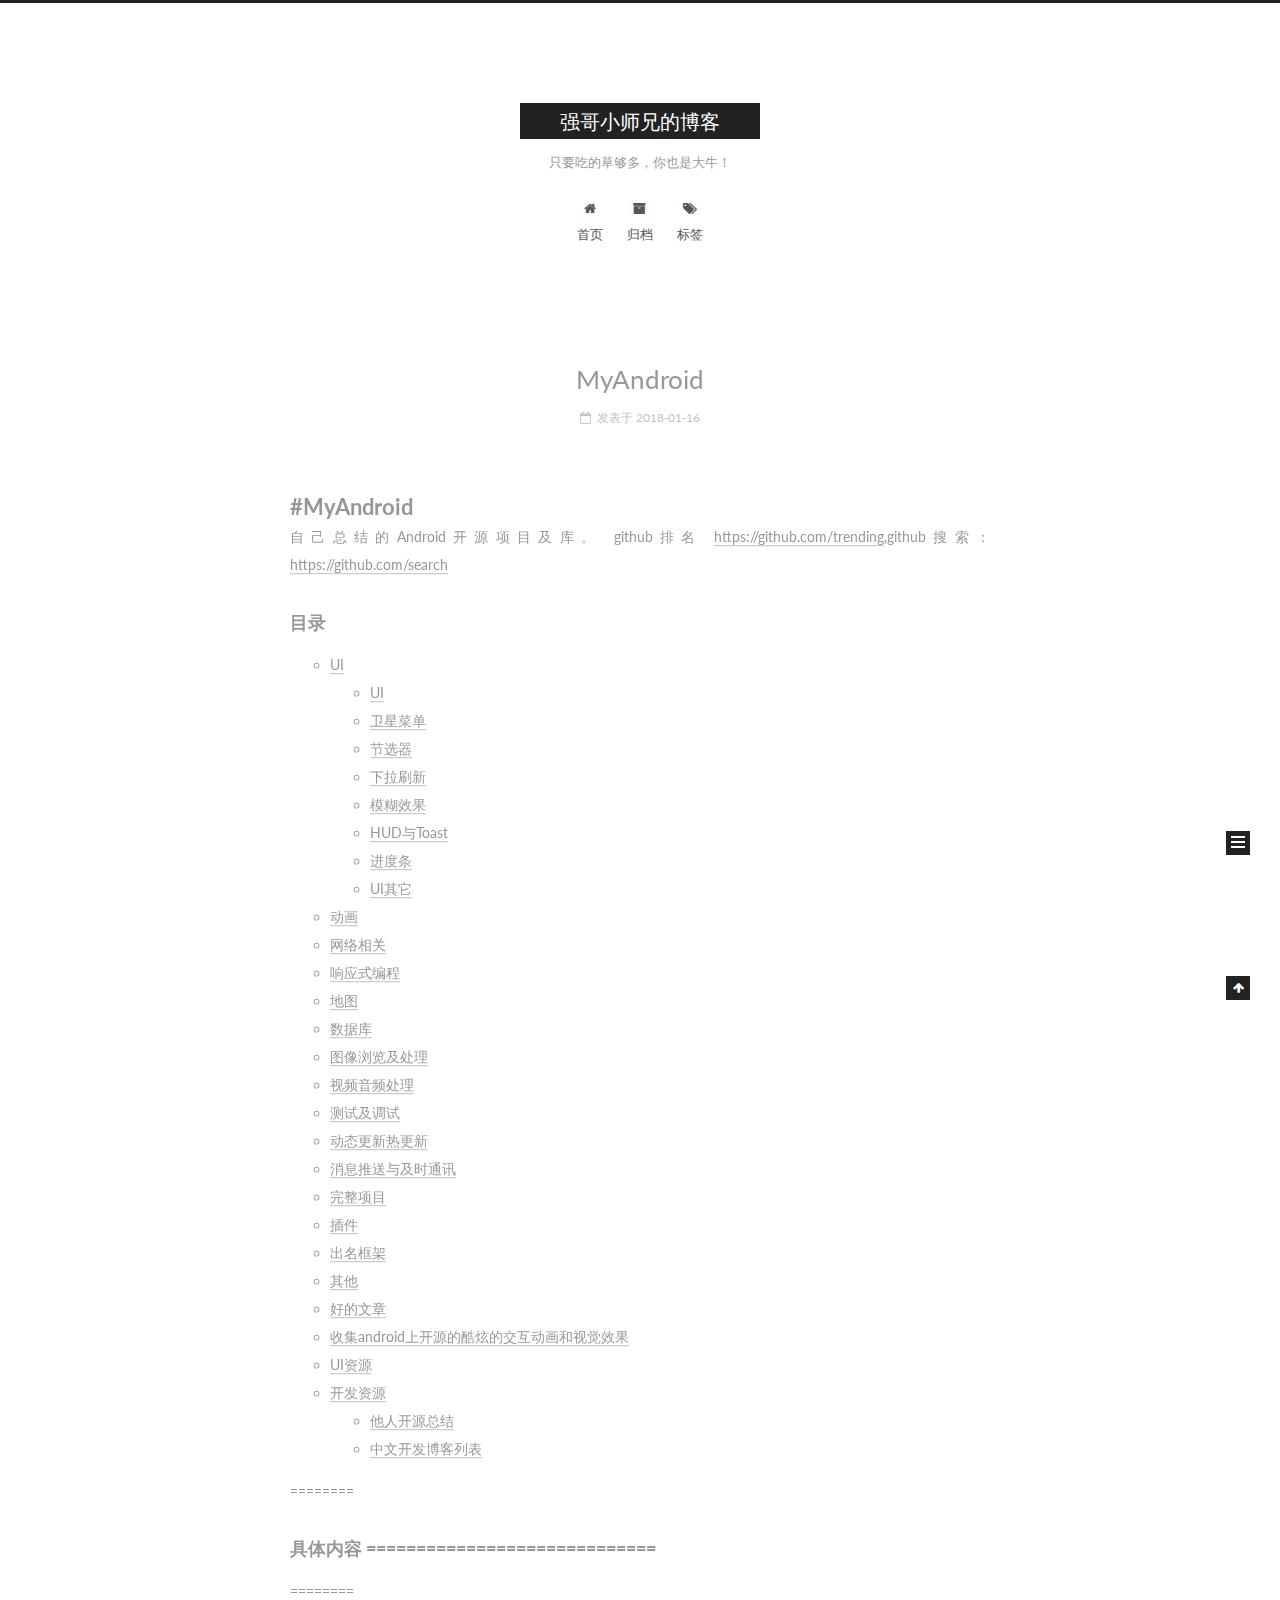
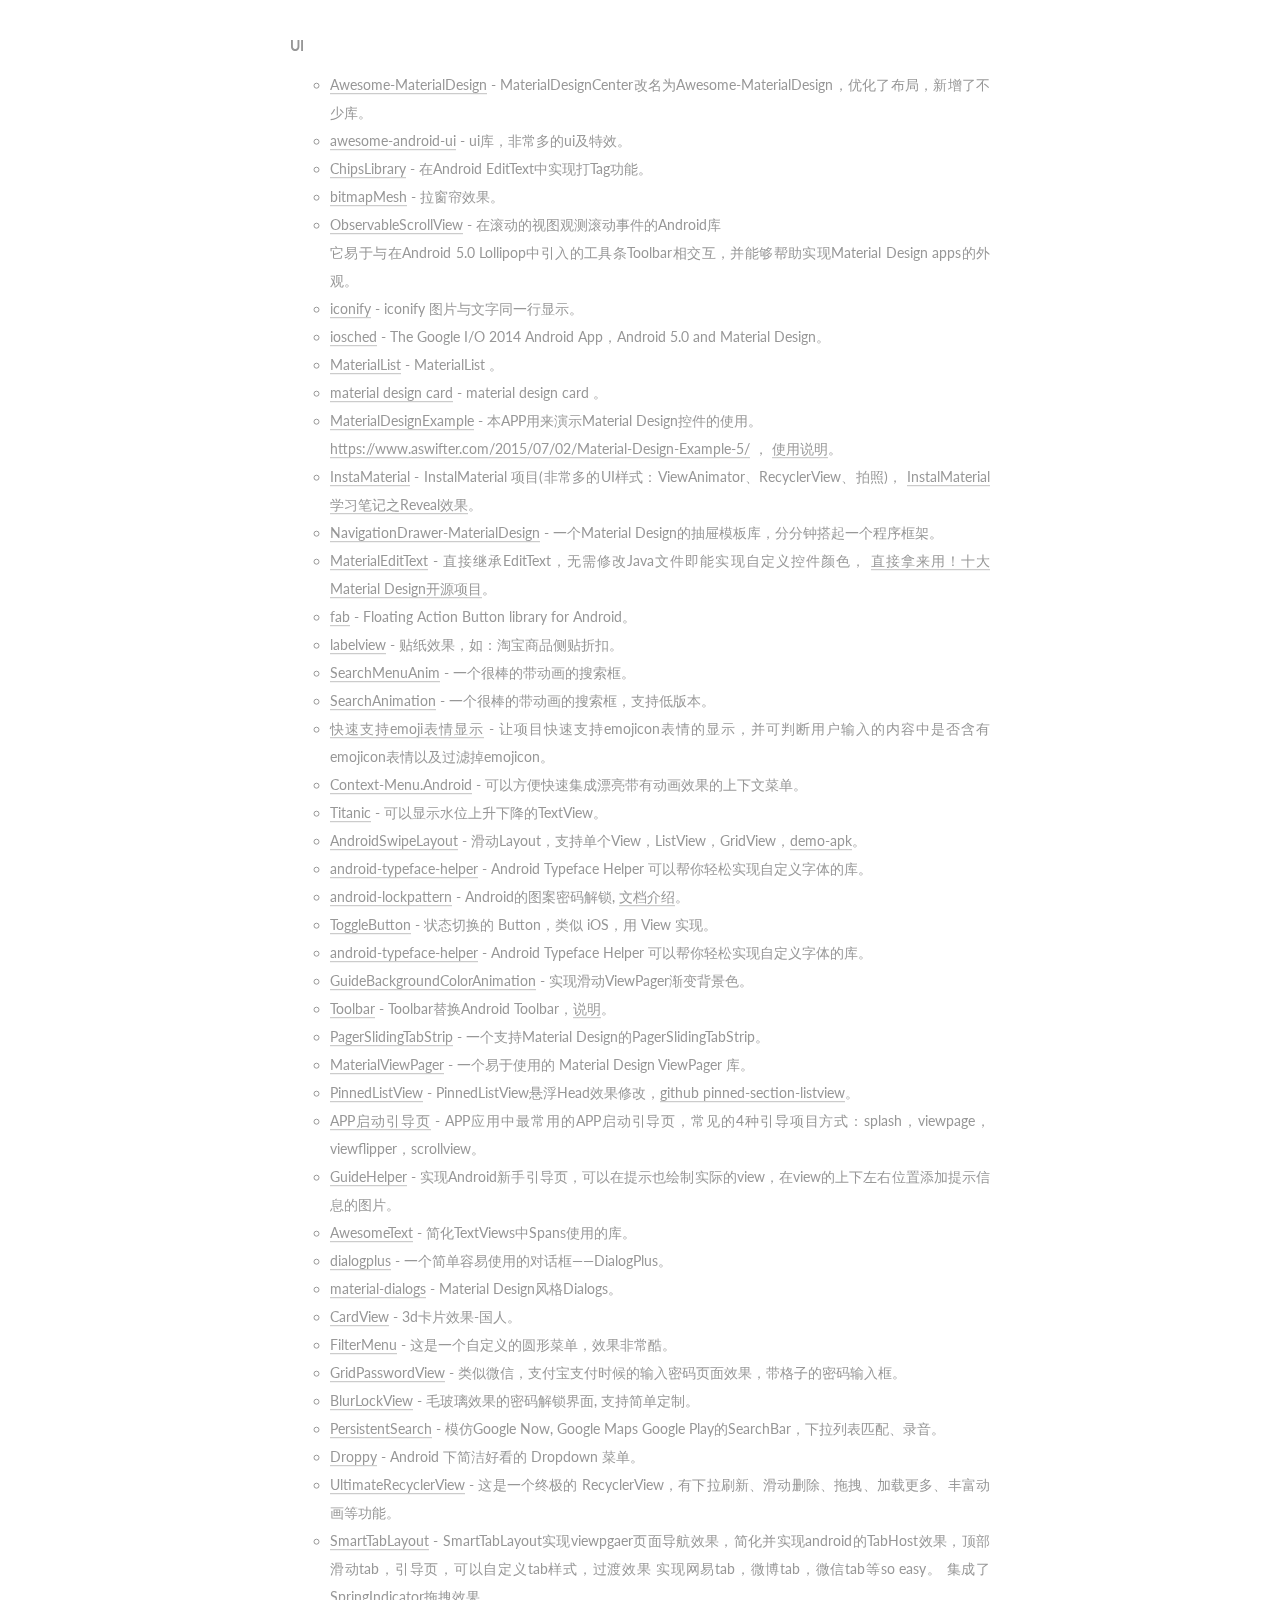
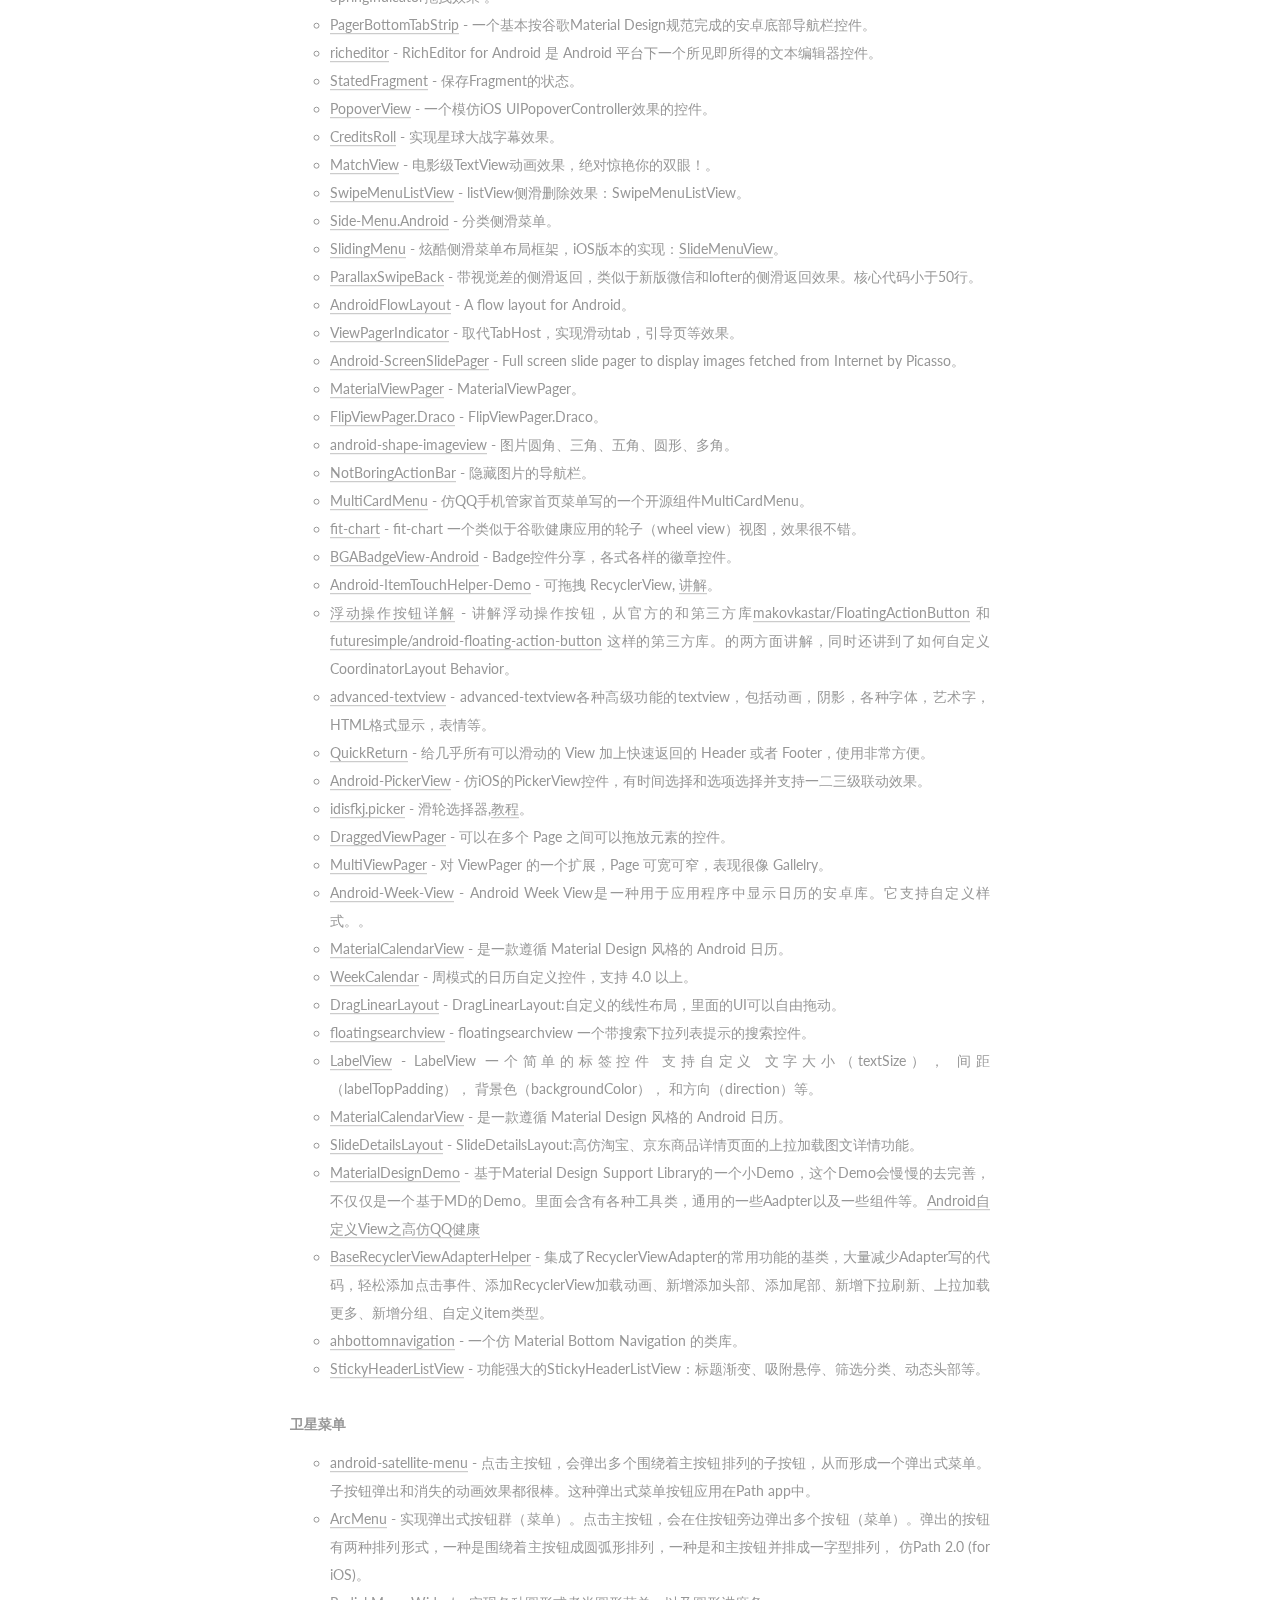
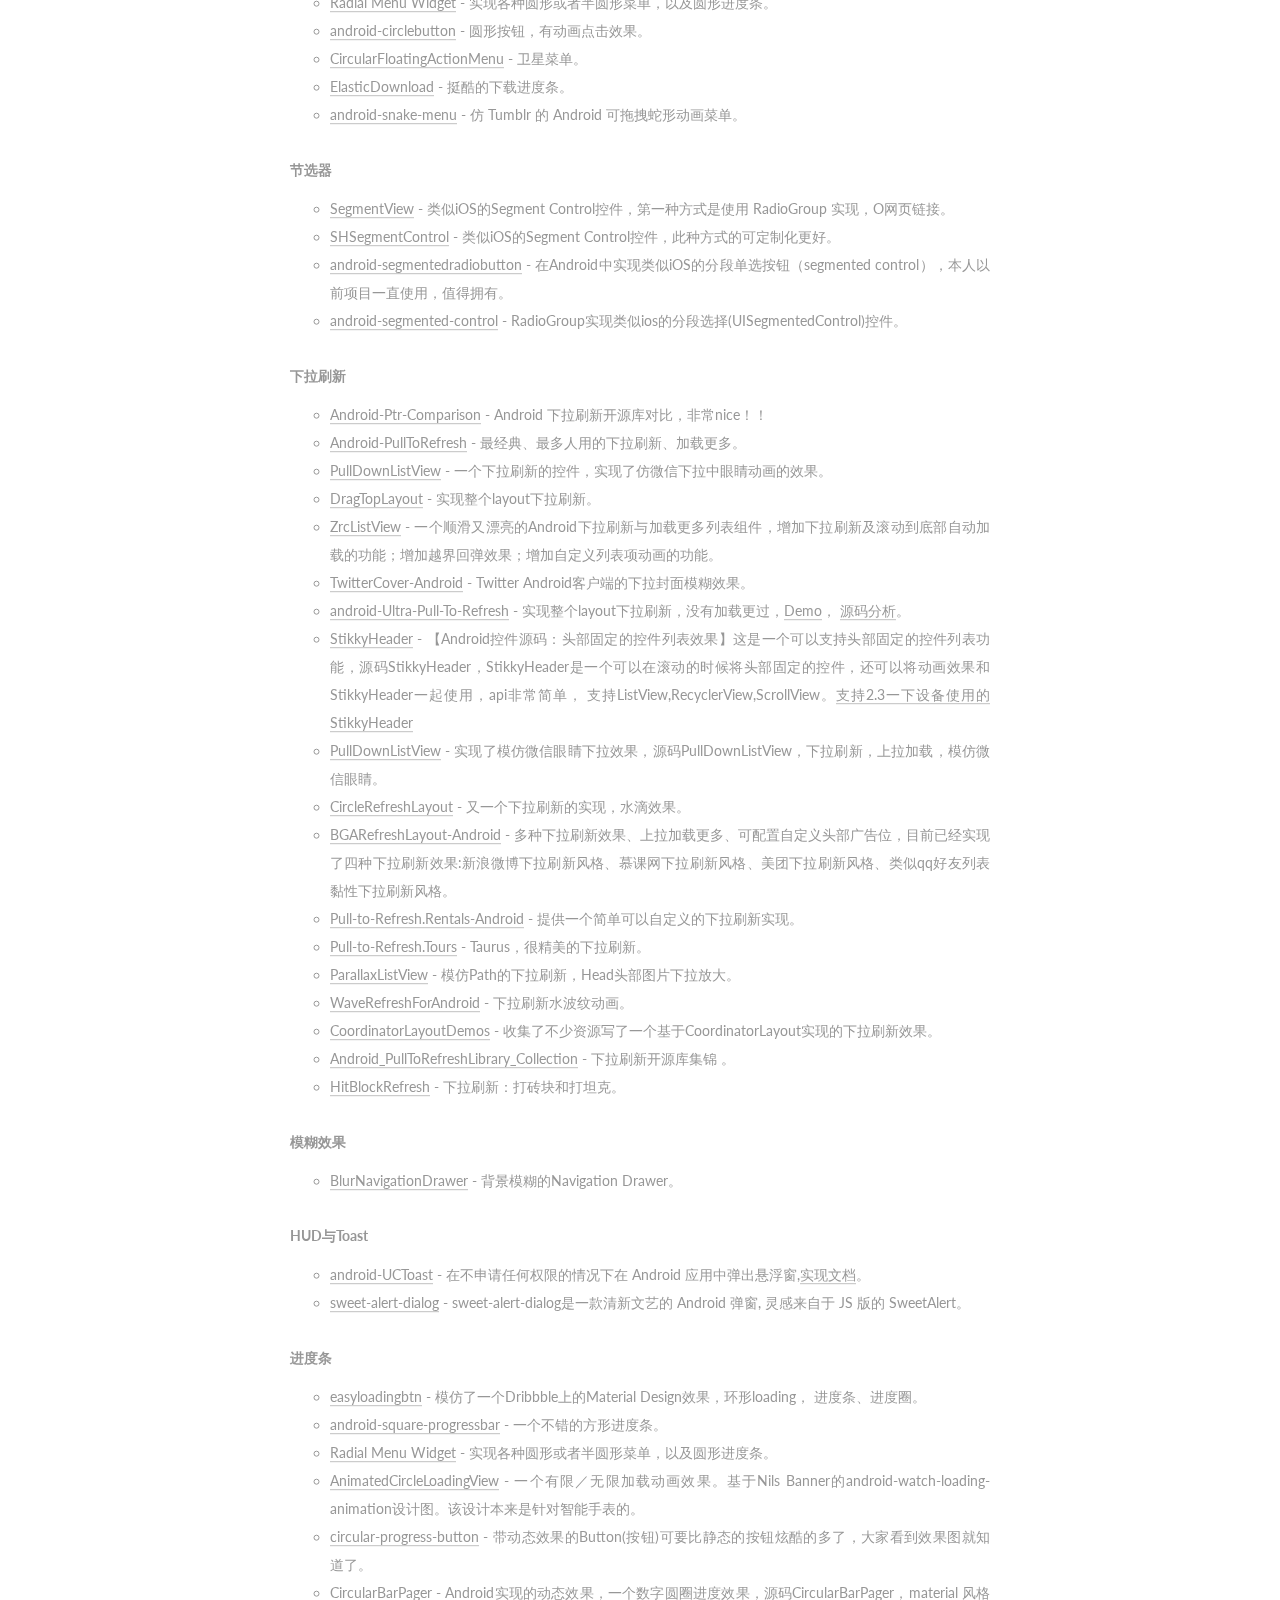
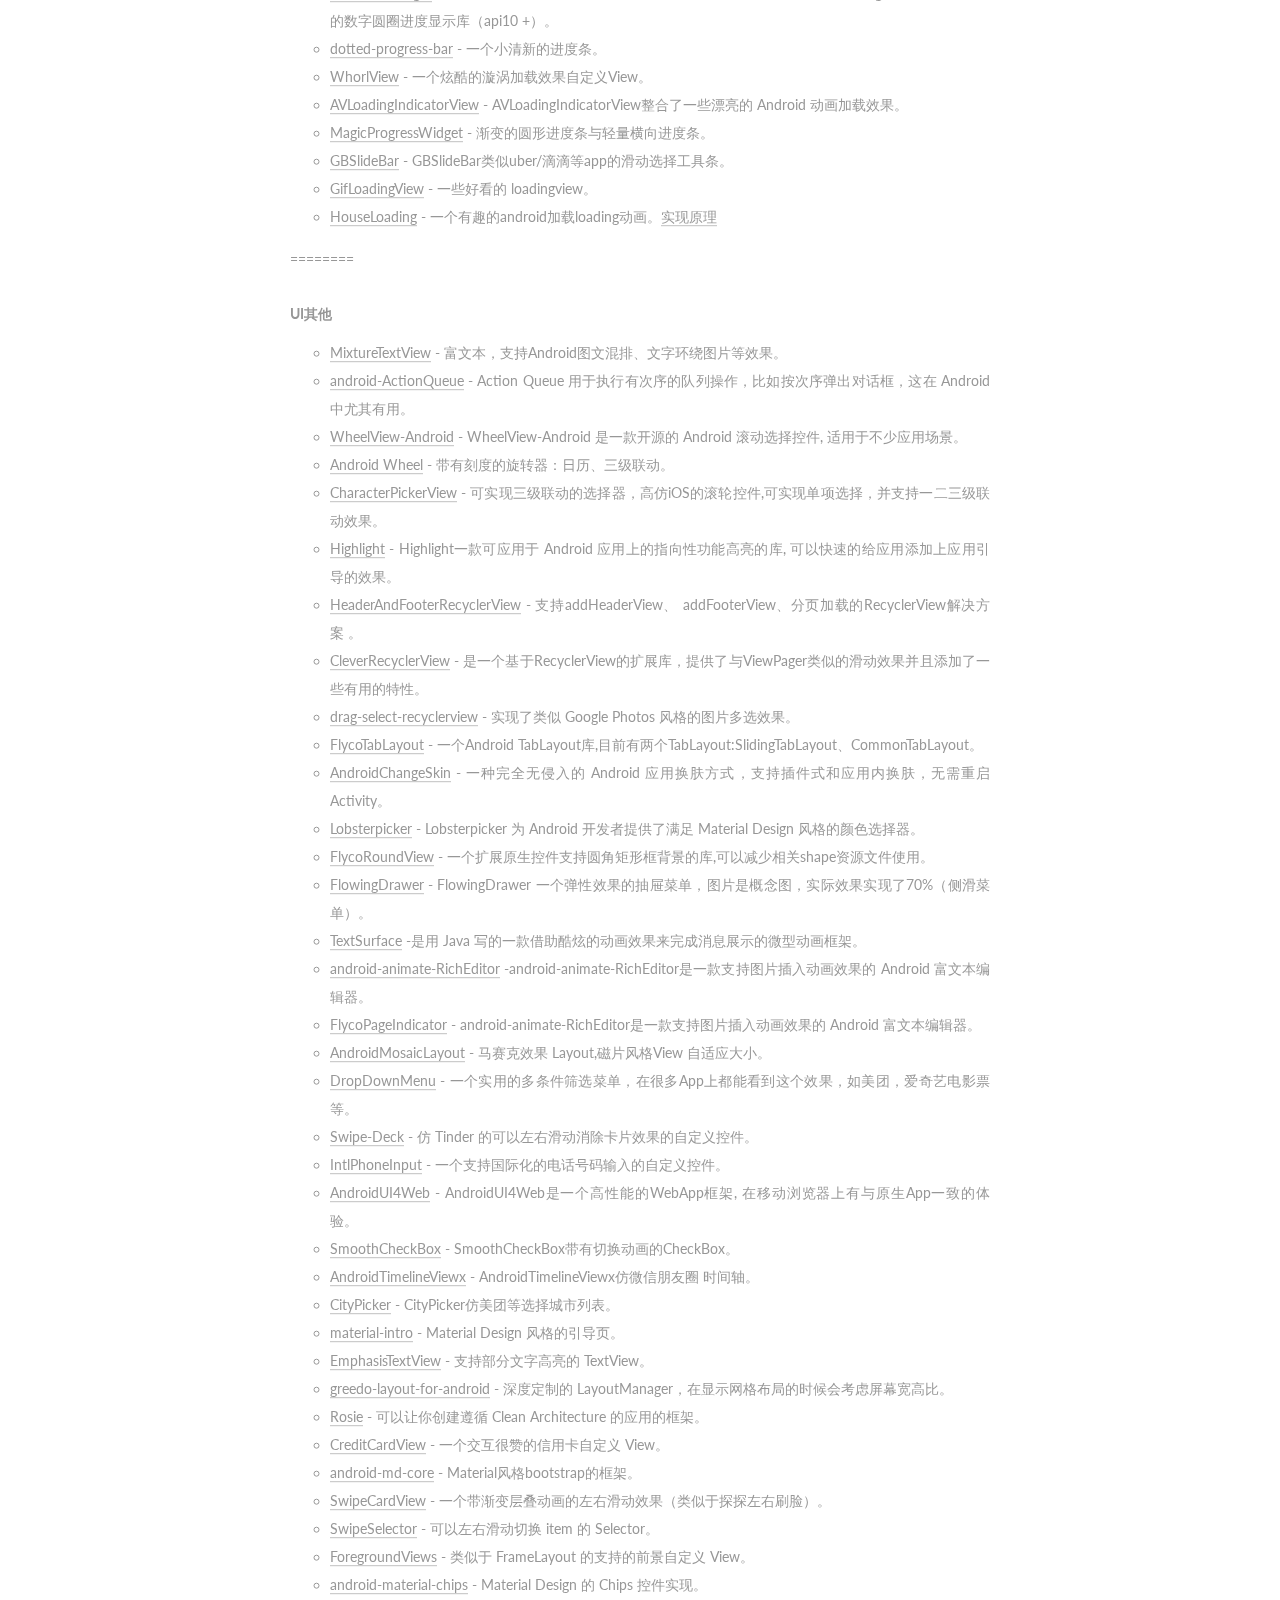
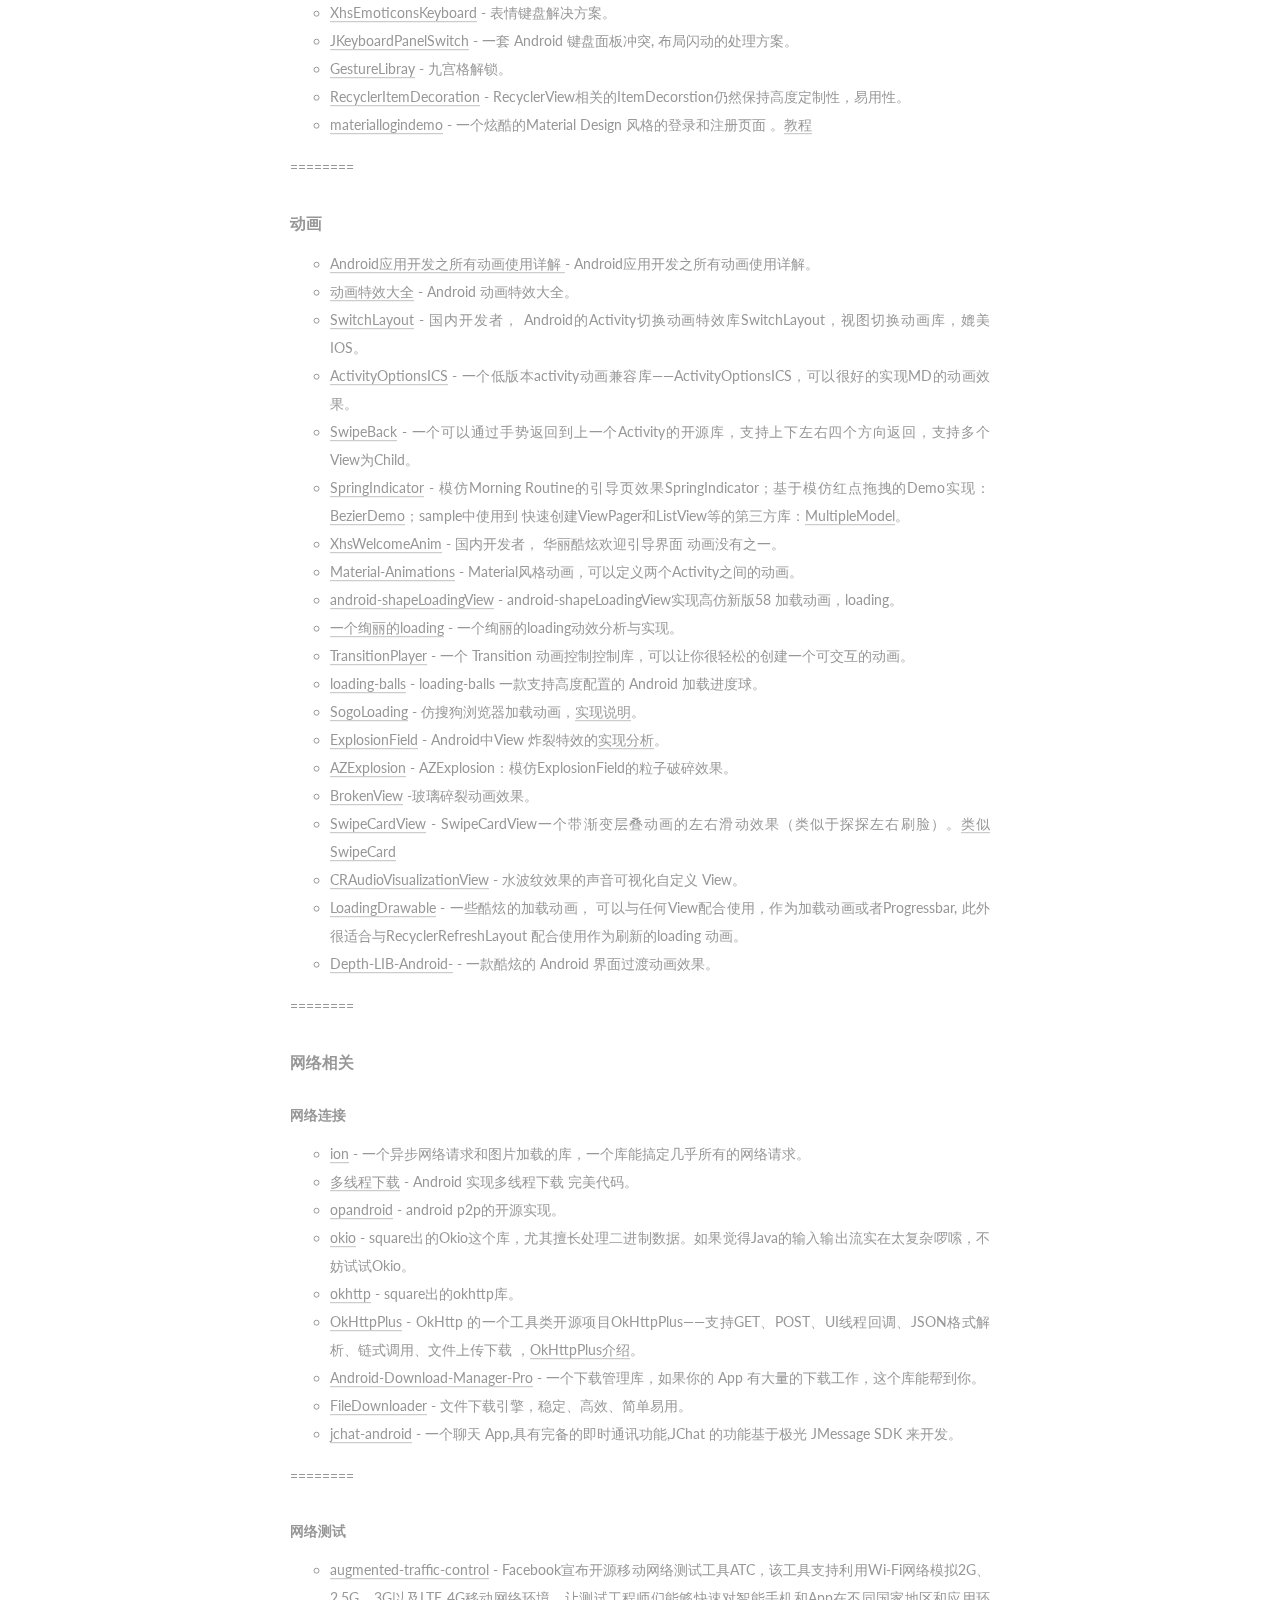
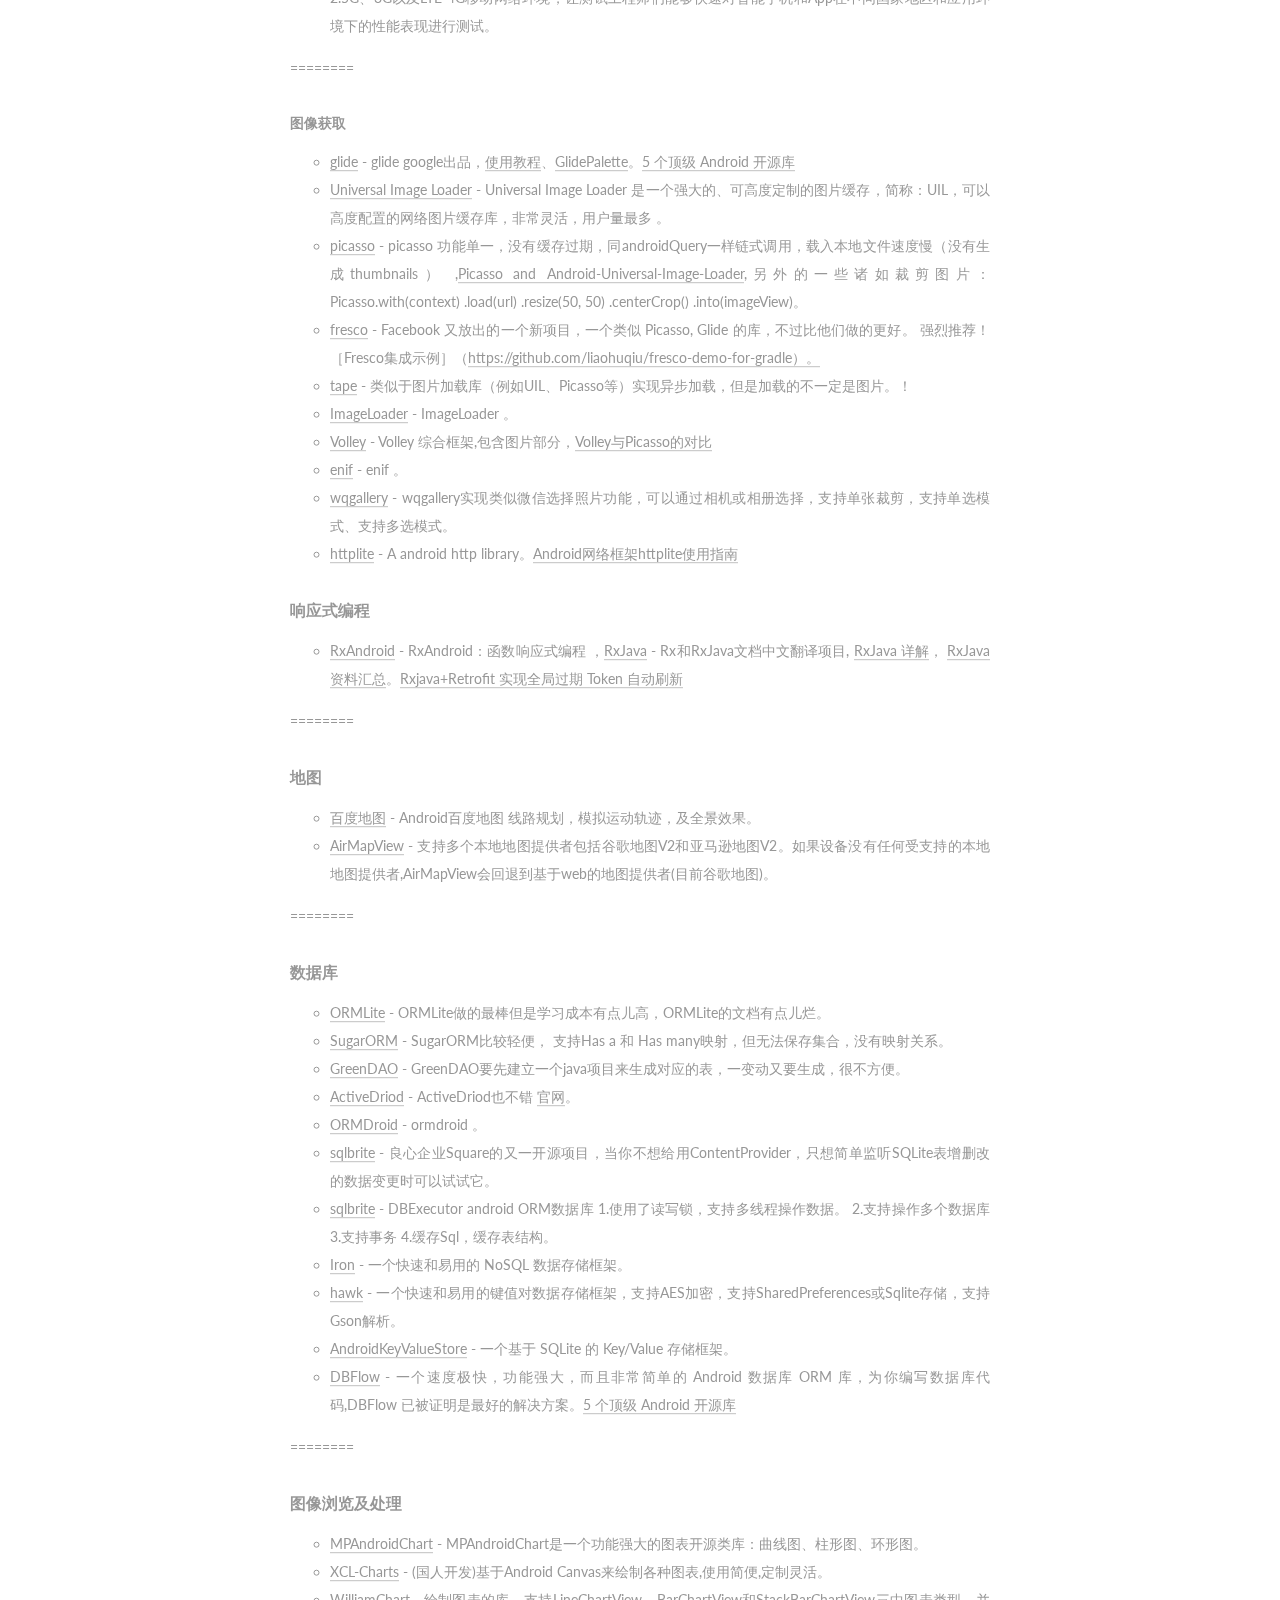
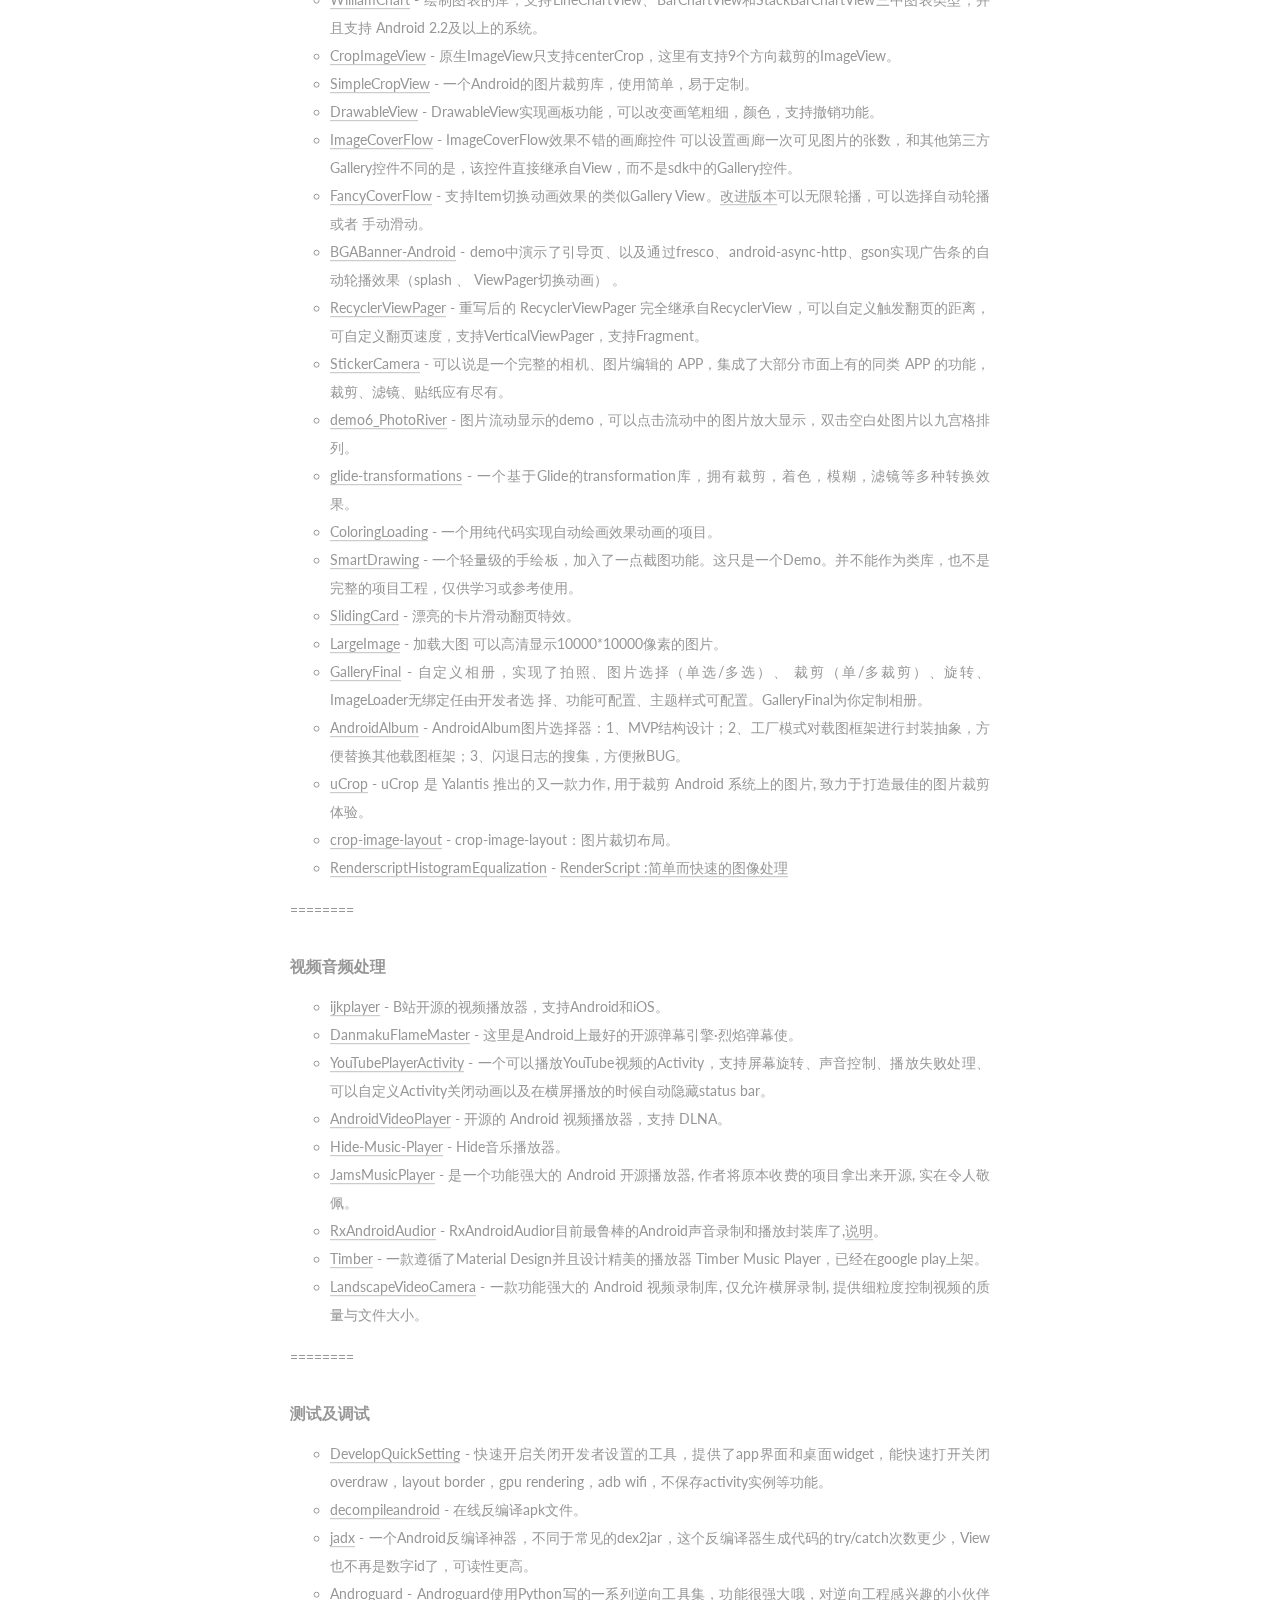
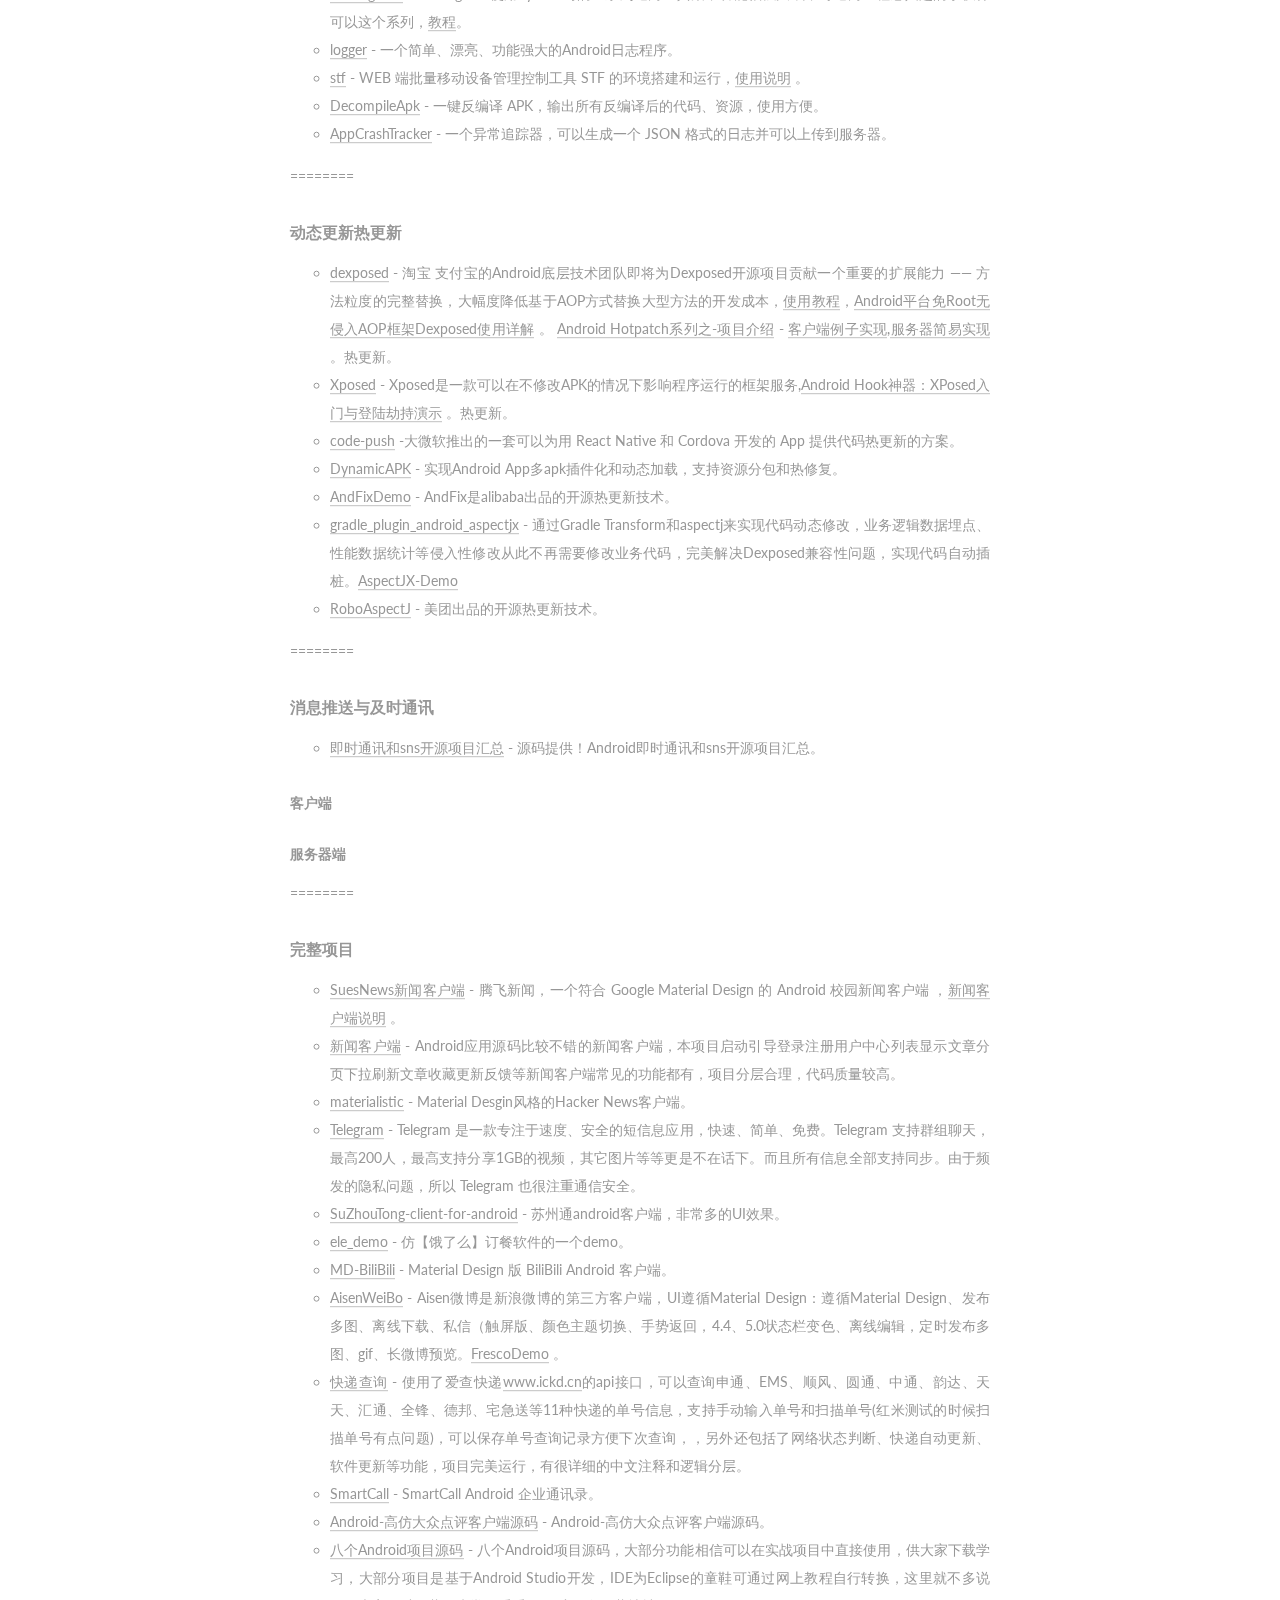
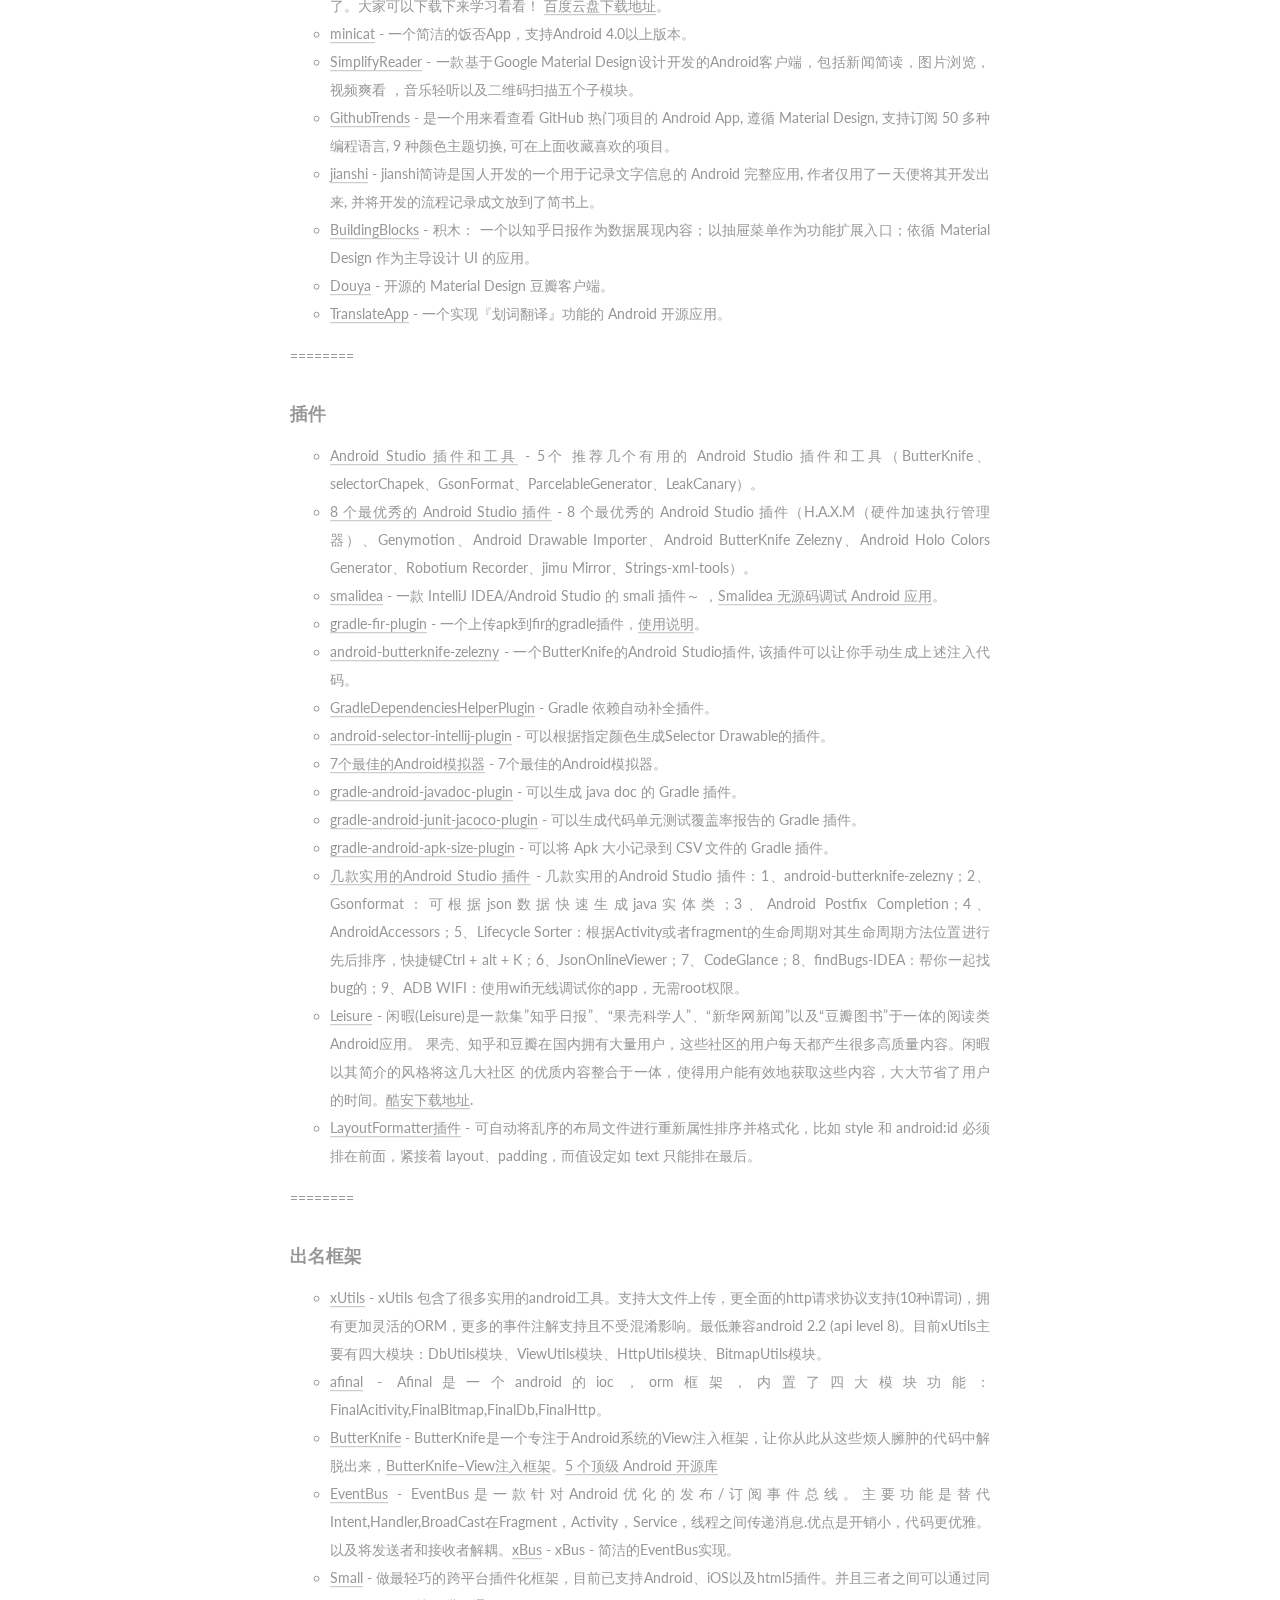
==== commit 2fe33fb8: "Site updated: 2018-01-20 11:38:13" ====
--- a/index.html
+++ b/index.html
@@ -265,7 +265,7 @@
     <span hidden itemprop="author" itemscope itemtype="http://schema.org/Person">
       <meta itemprop="name" content="LiWeiQiangAndroid">
       <meta itemprop="description" content="">
-      <meta itemprop="image" content="/images/avatar.gif">
+      <meta itemprop="image" content="http://www.51buyhuo.com/WechatIMG153.jpeg">
     </span>
 
     <span hidden itemprop="publisher" itemscope itemtype="http://schema.org/Organization">
@@ -972,7 +972,7 @@
       <section class="site-overview sidebar-panel sidebar-panel-active">
         <div class="site-author motion-element" itemprop="author" itemscope itemtype="http://schema.org/Person">
           <img class="site-author-image" itemprop="image"
-               src="/images/avatar.gif"
+               src="http://www.51buyhuo.com/WechatIMG153.jpeg"
                alt="LiWeiQiangAndroid" />
           <p class="site-author-name" itemprop="name">LiWeiQiangAndroid</p>
            
@@ -1041,7 +1041,7 @@
   &copy; 
   <span itemprop="copyrightYear">2018</span>
   <span class="with-love">
-    <i class="fa fa-http://www.51buyhuo.com/WechatIMG153.jpeg"></i>
+    <i class="fa fa-heart"></i>
   </span>
   <span class="author" itemprop="copyrightHolder">LiWeiQiangAndroid</span>
 </div>
--- a/css/main.css
+++ b/css/main.css
@@ -1807,7 +1807,7 @@
   width: 4px;
   height: 4px;
   border-radius: 50%;
-  background: #ff4e69;
+  background: #d0ffaa;
 }
 .links-of-blogroll {
   font-size: 13px;
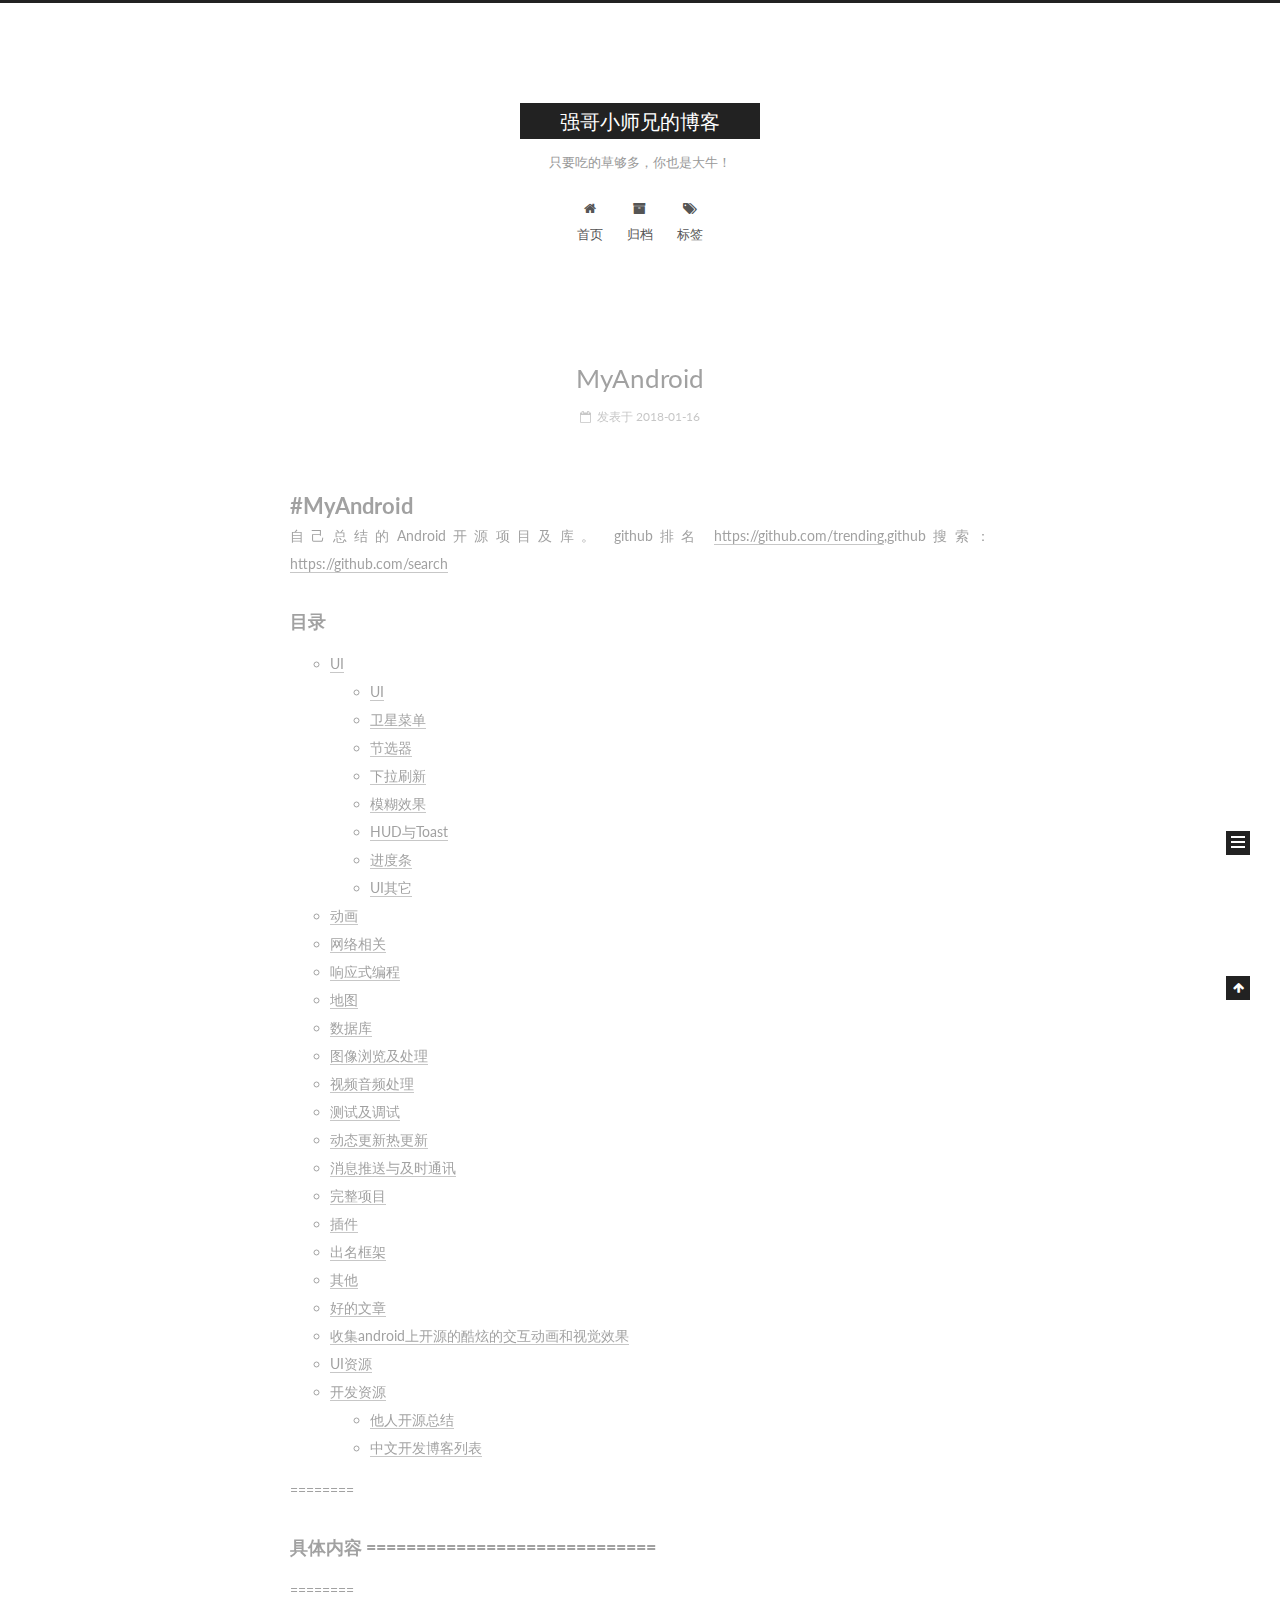
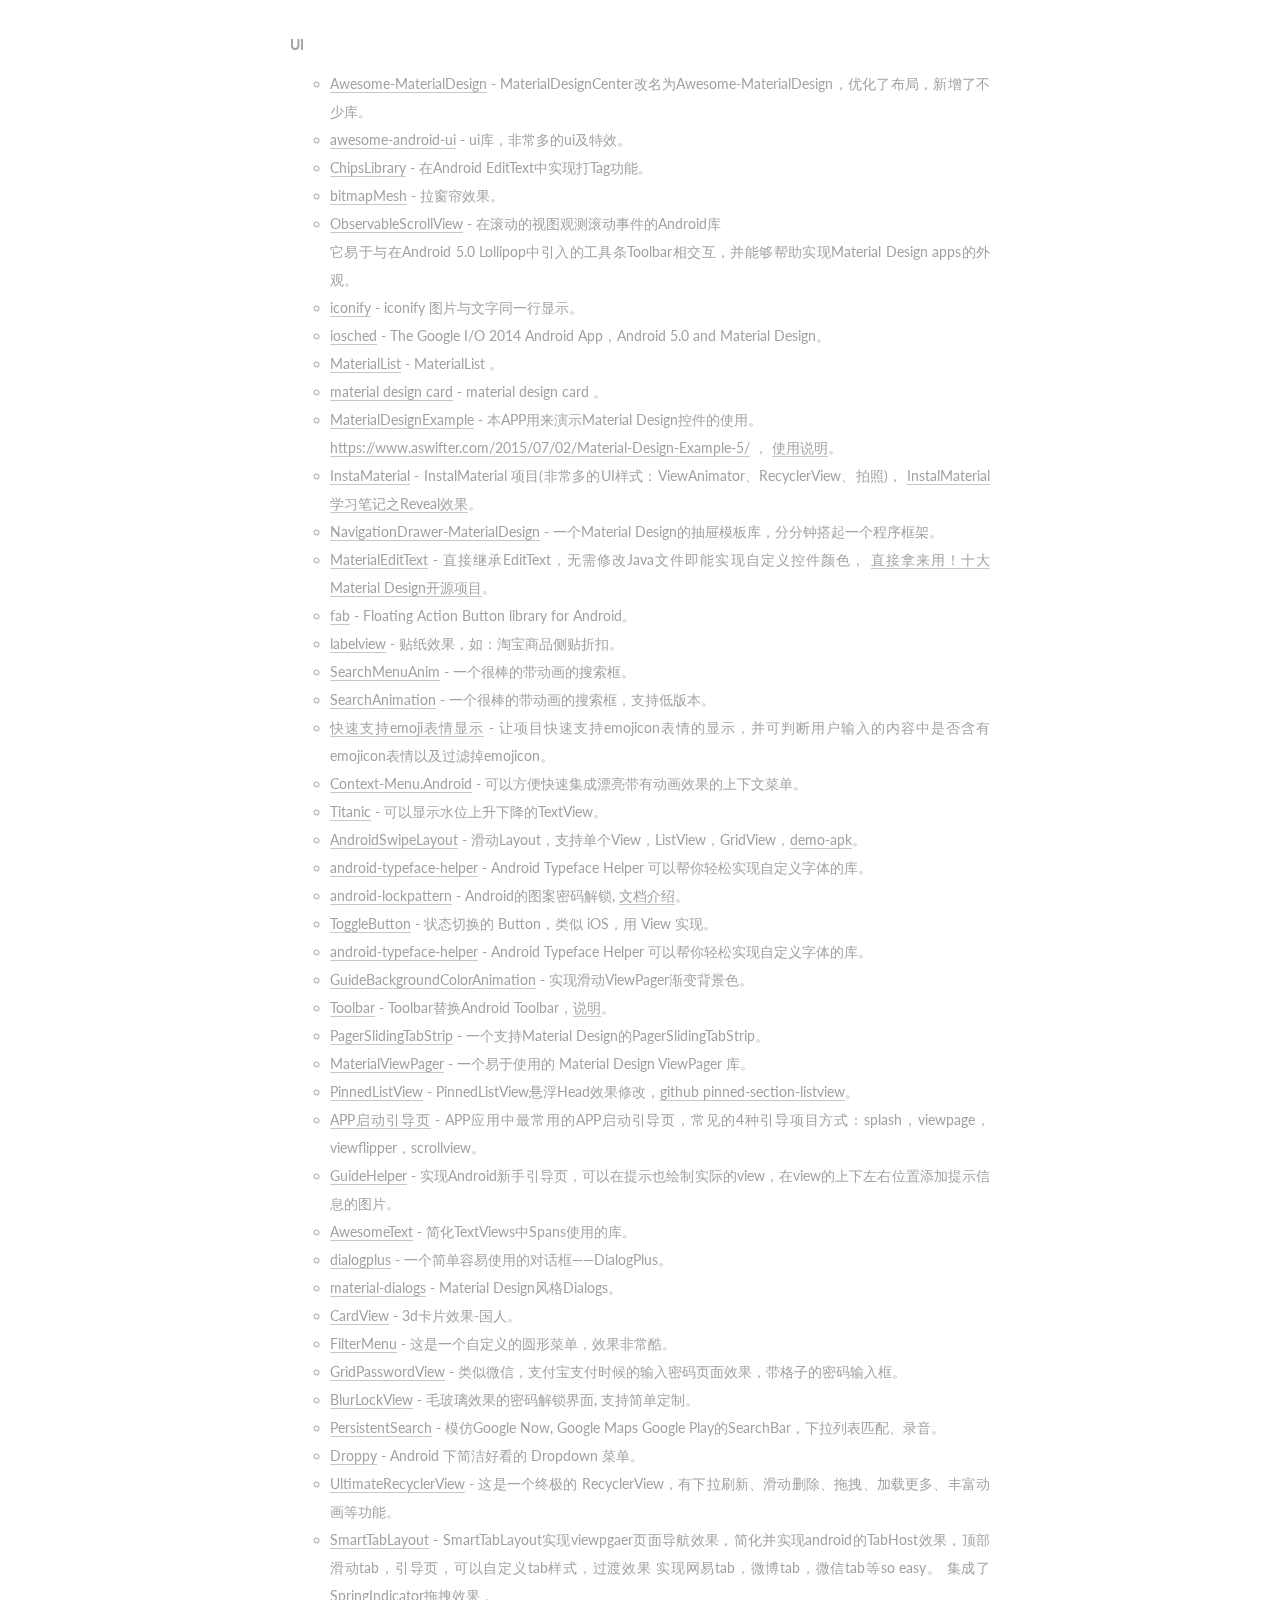
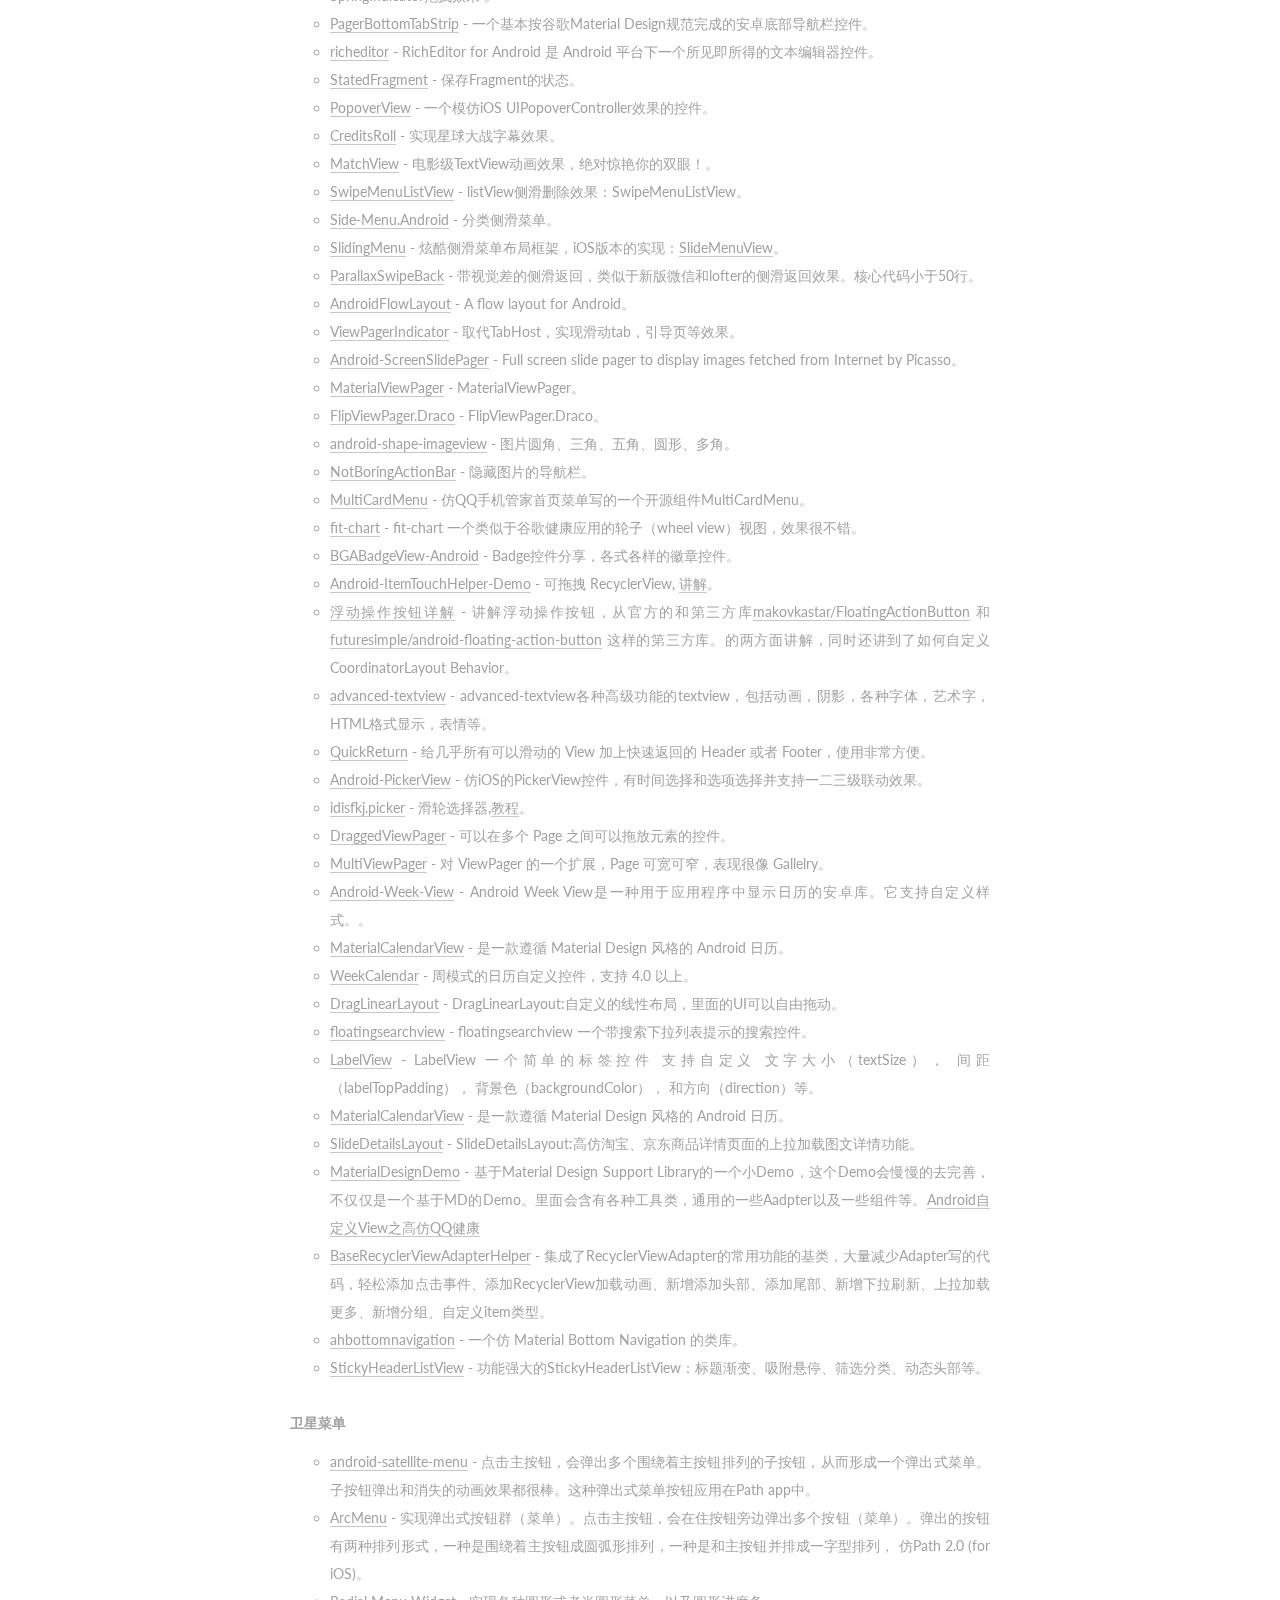
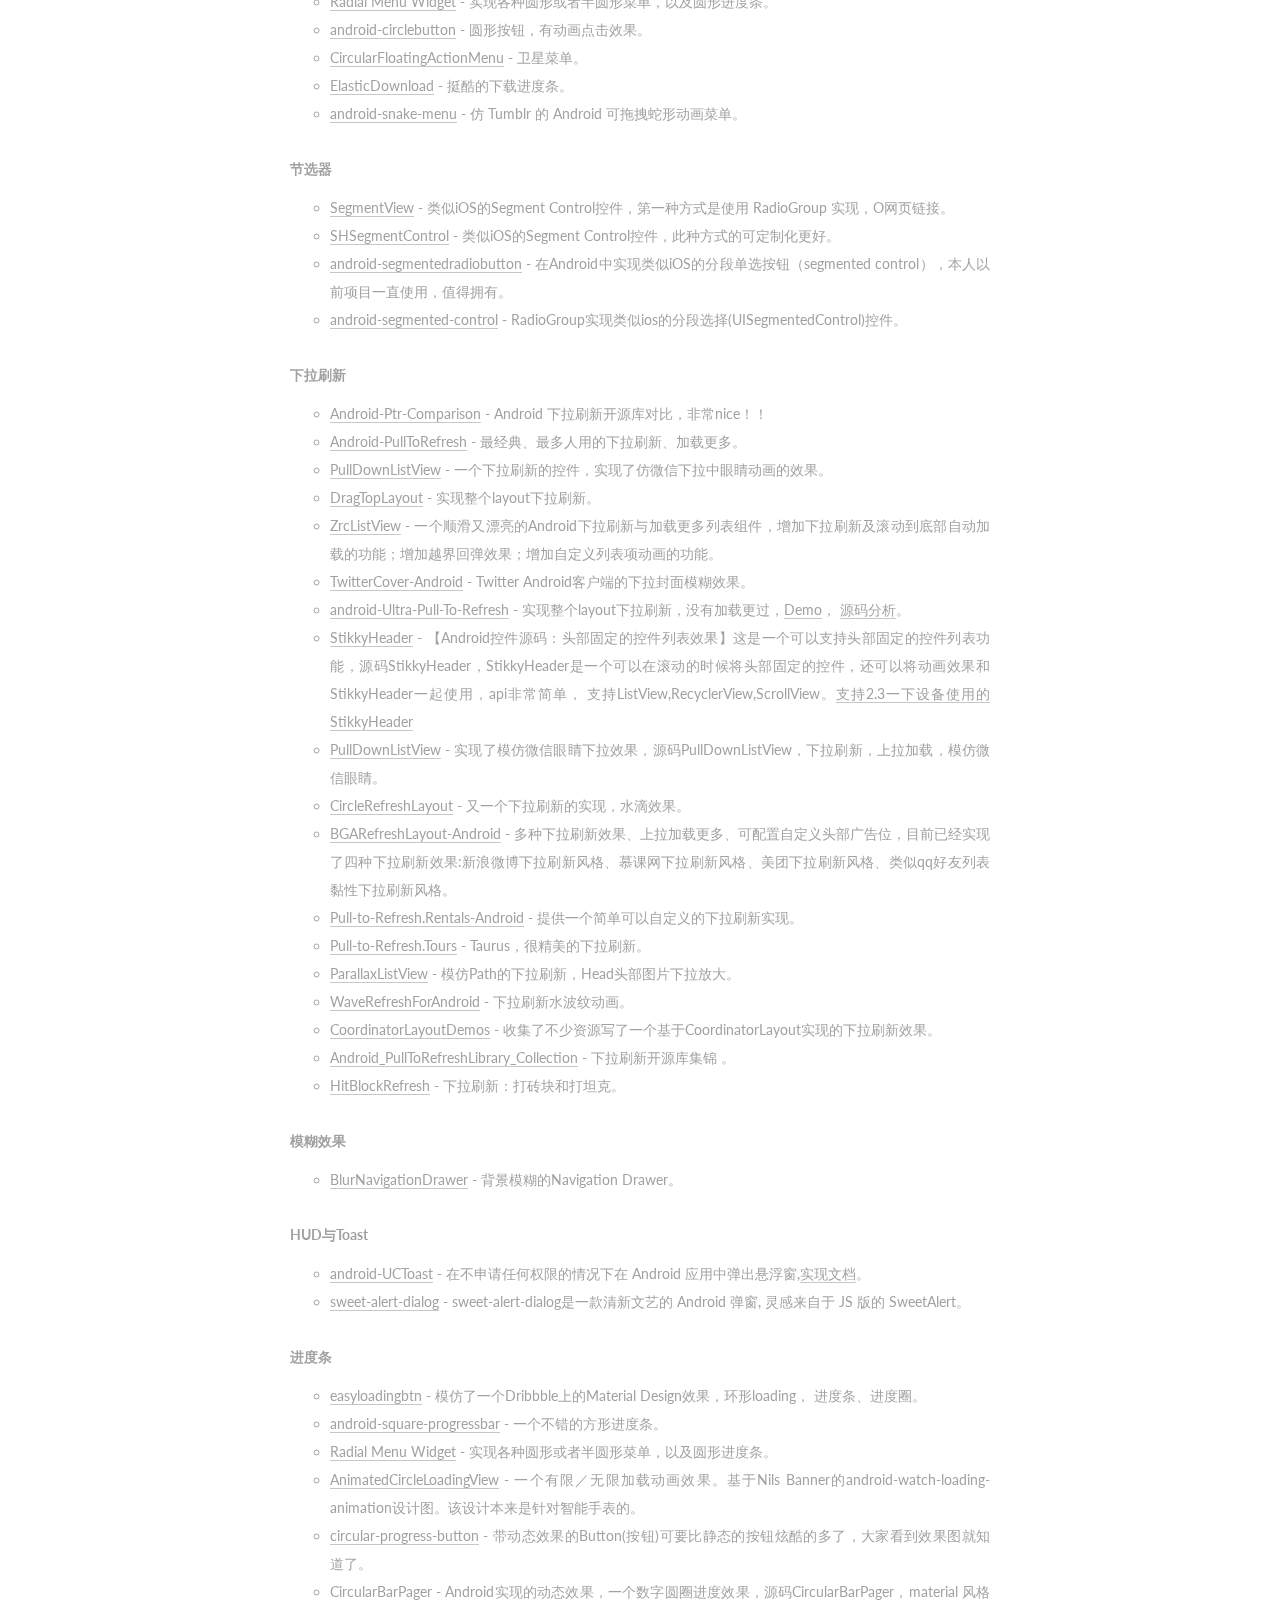
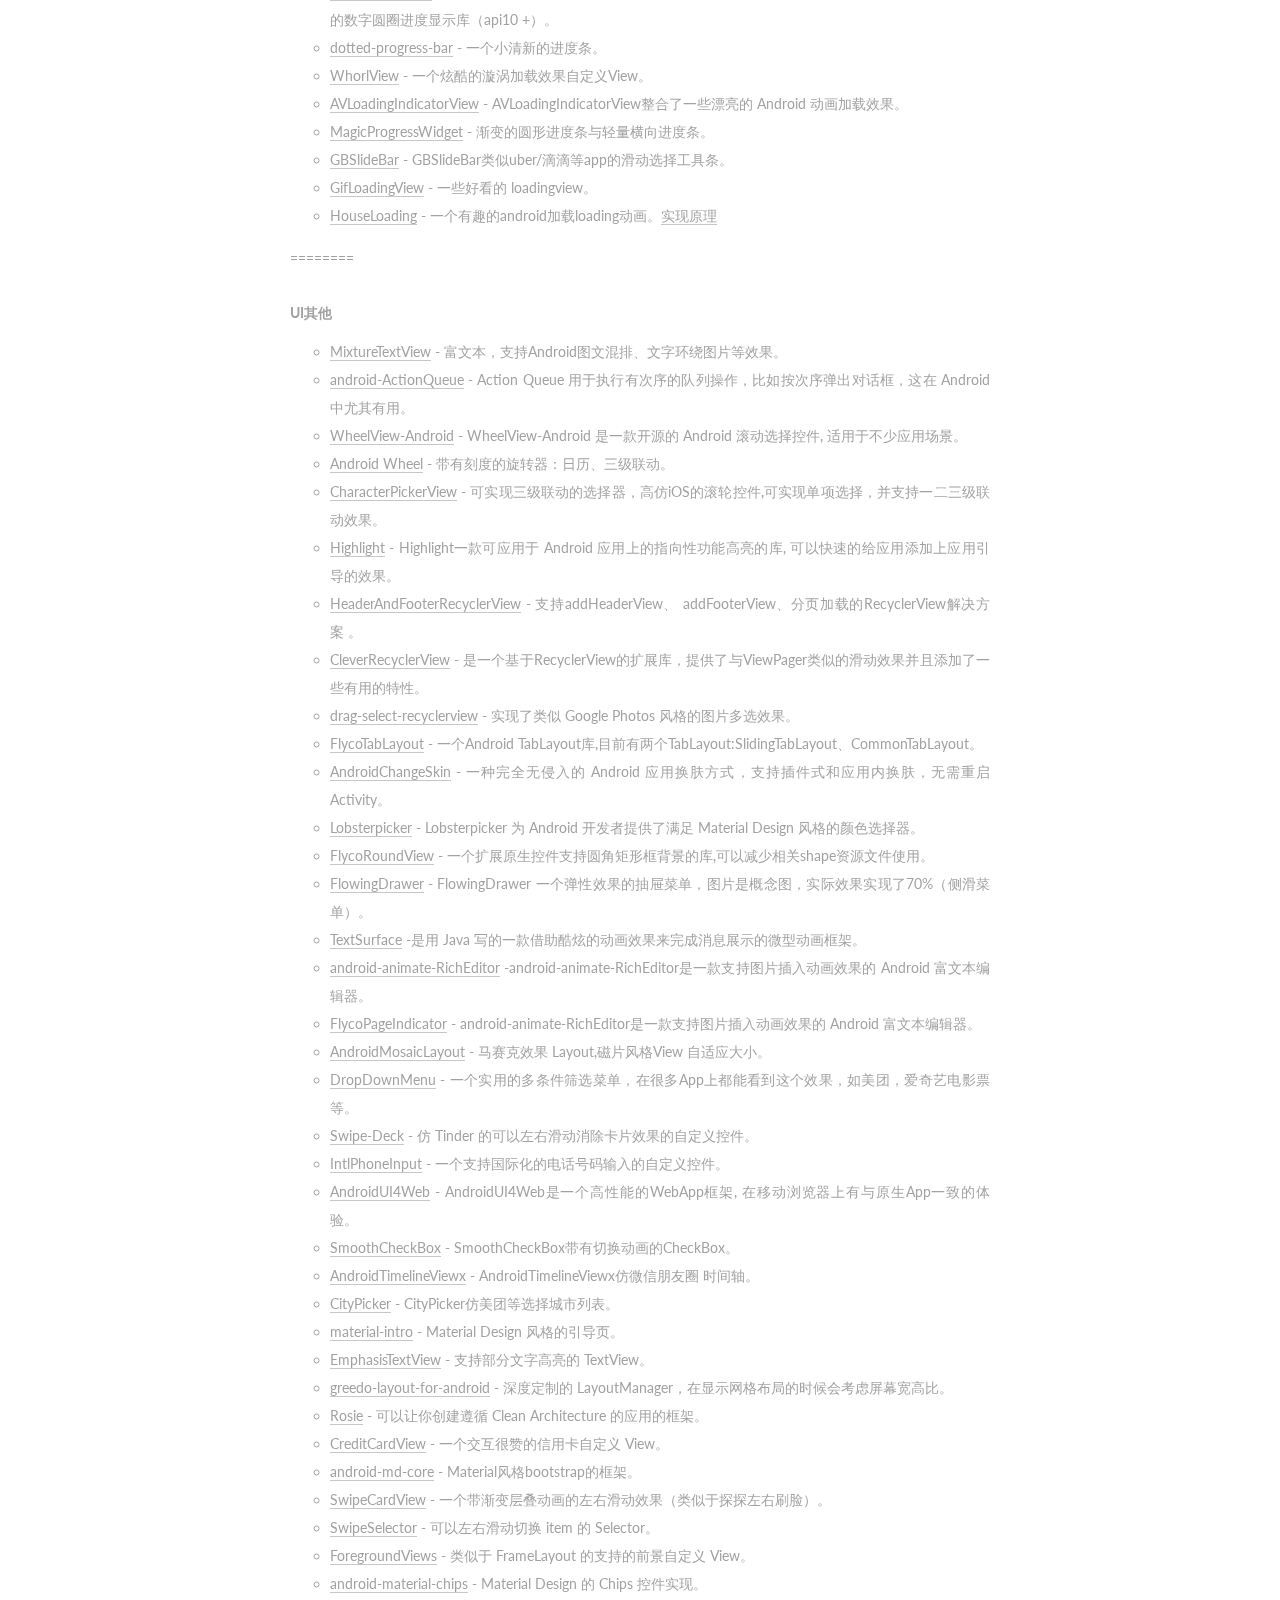
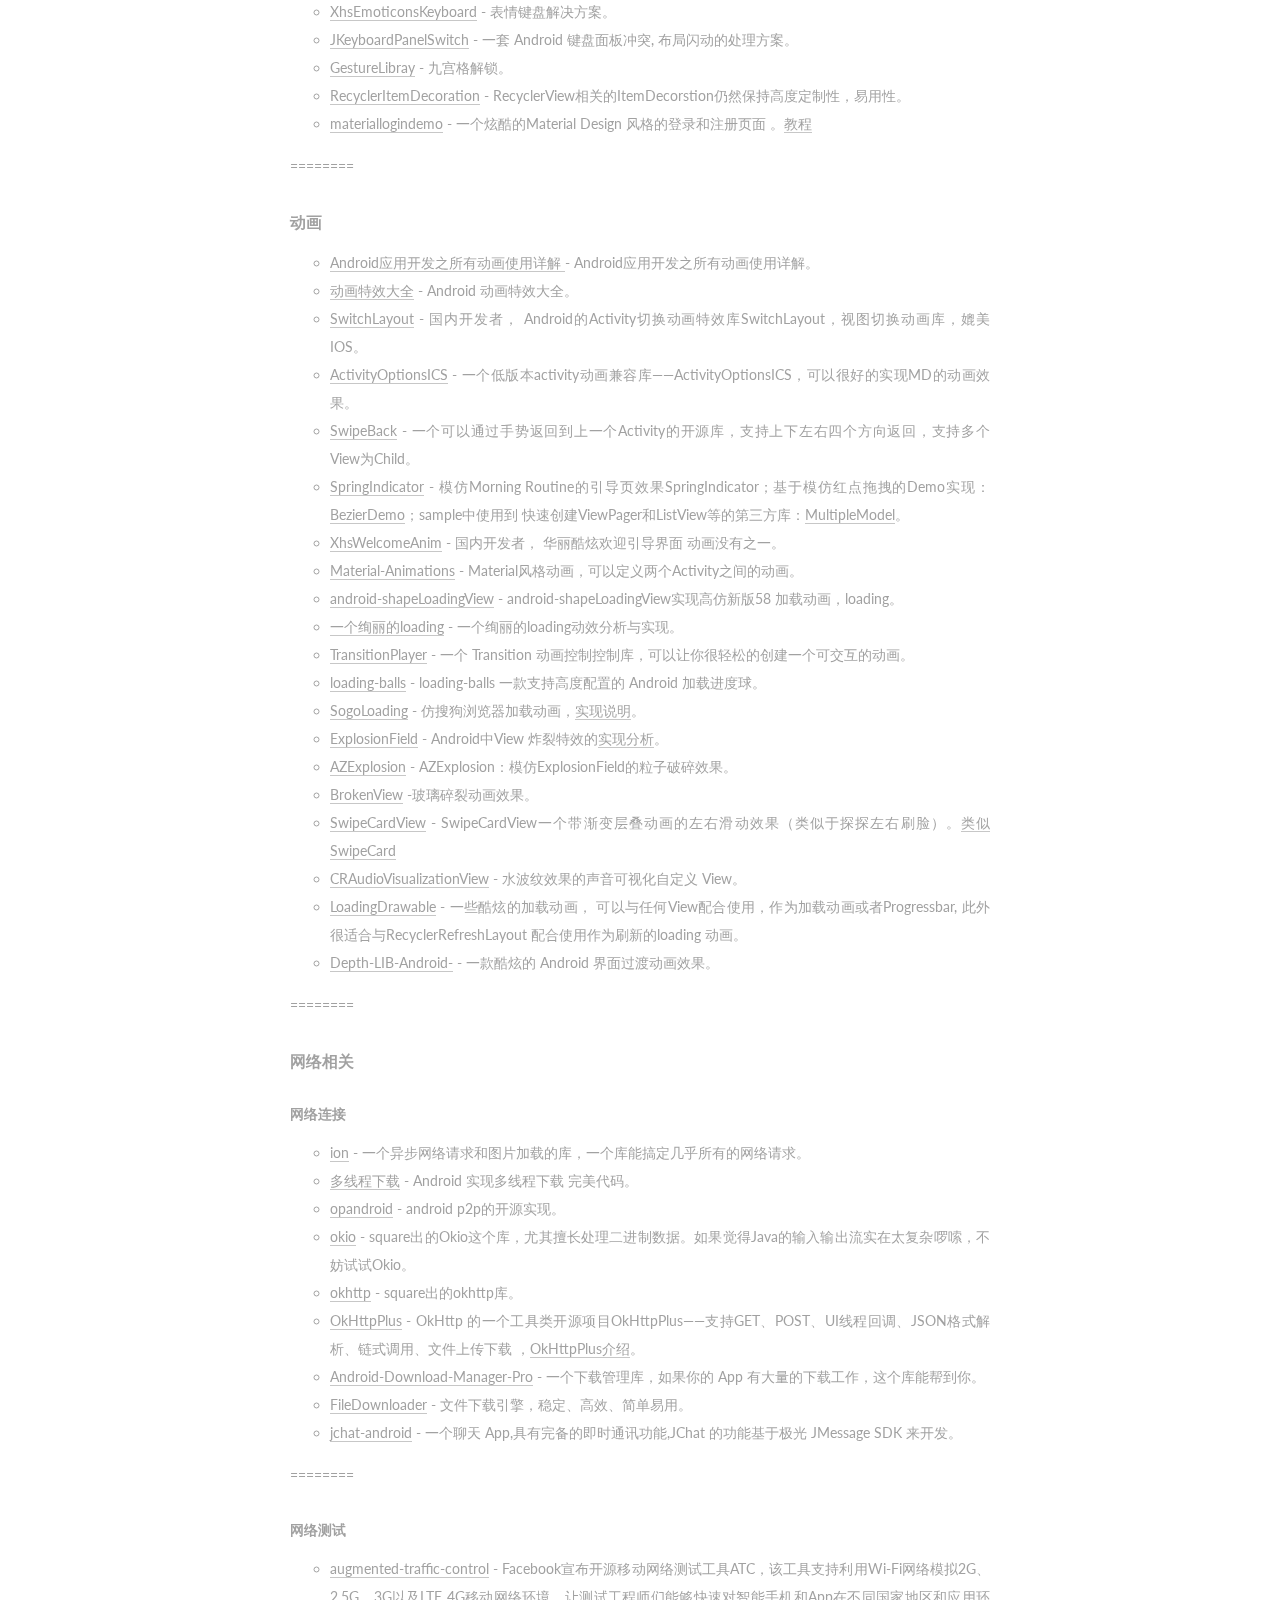
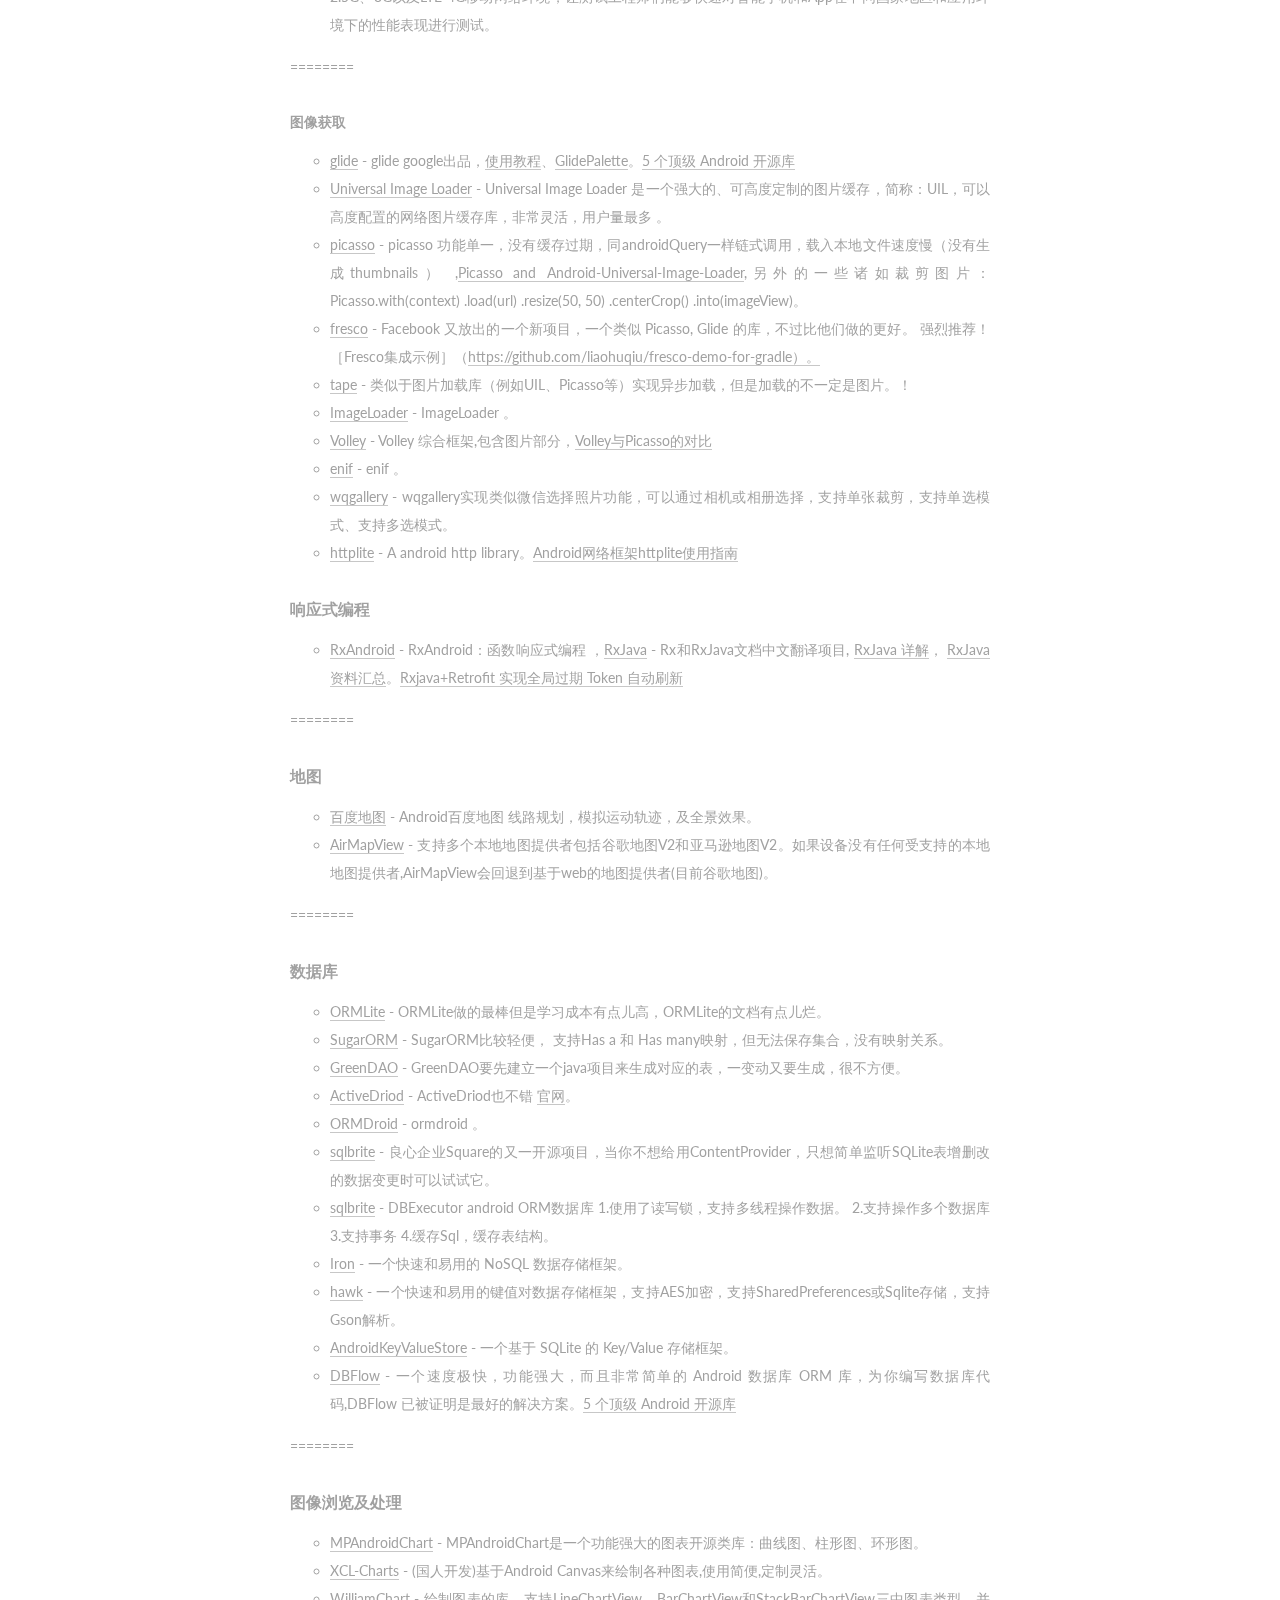
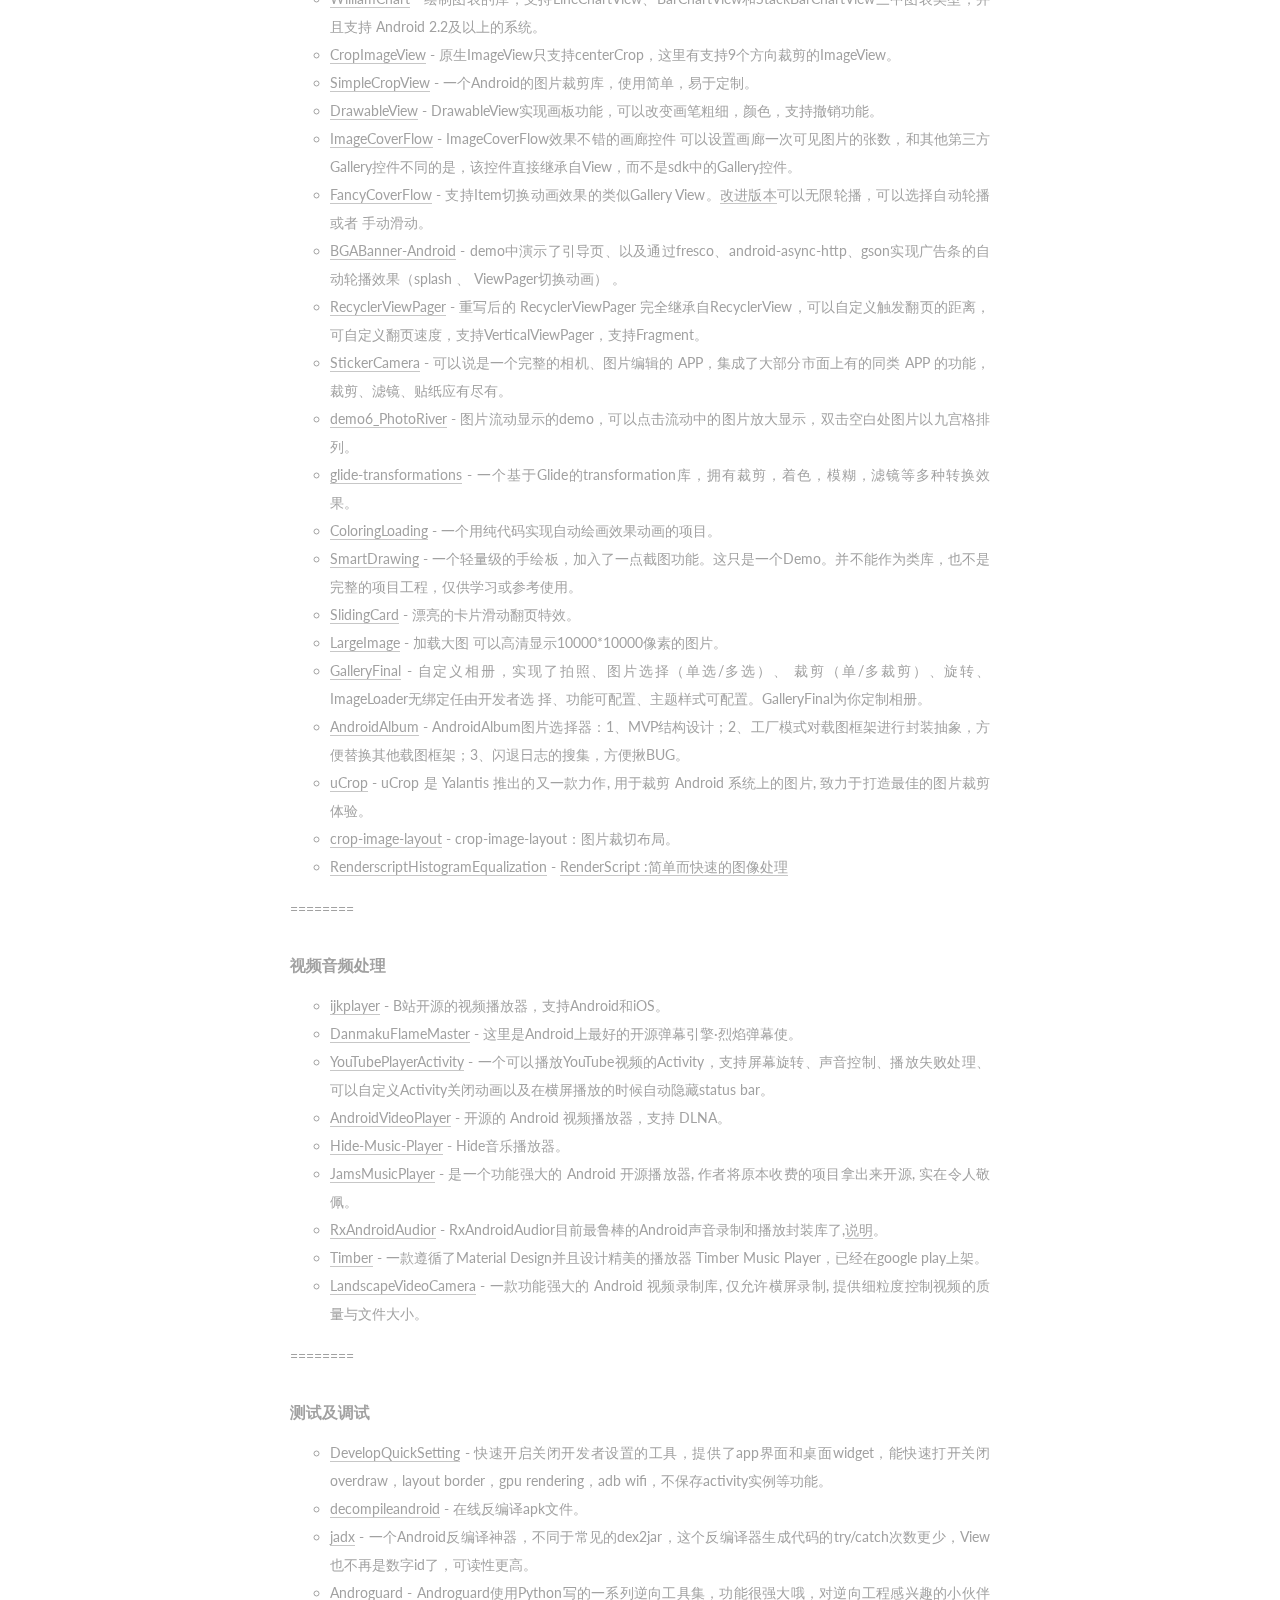
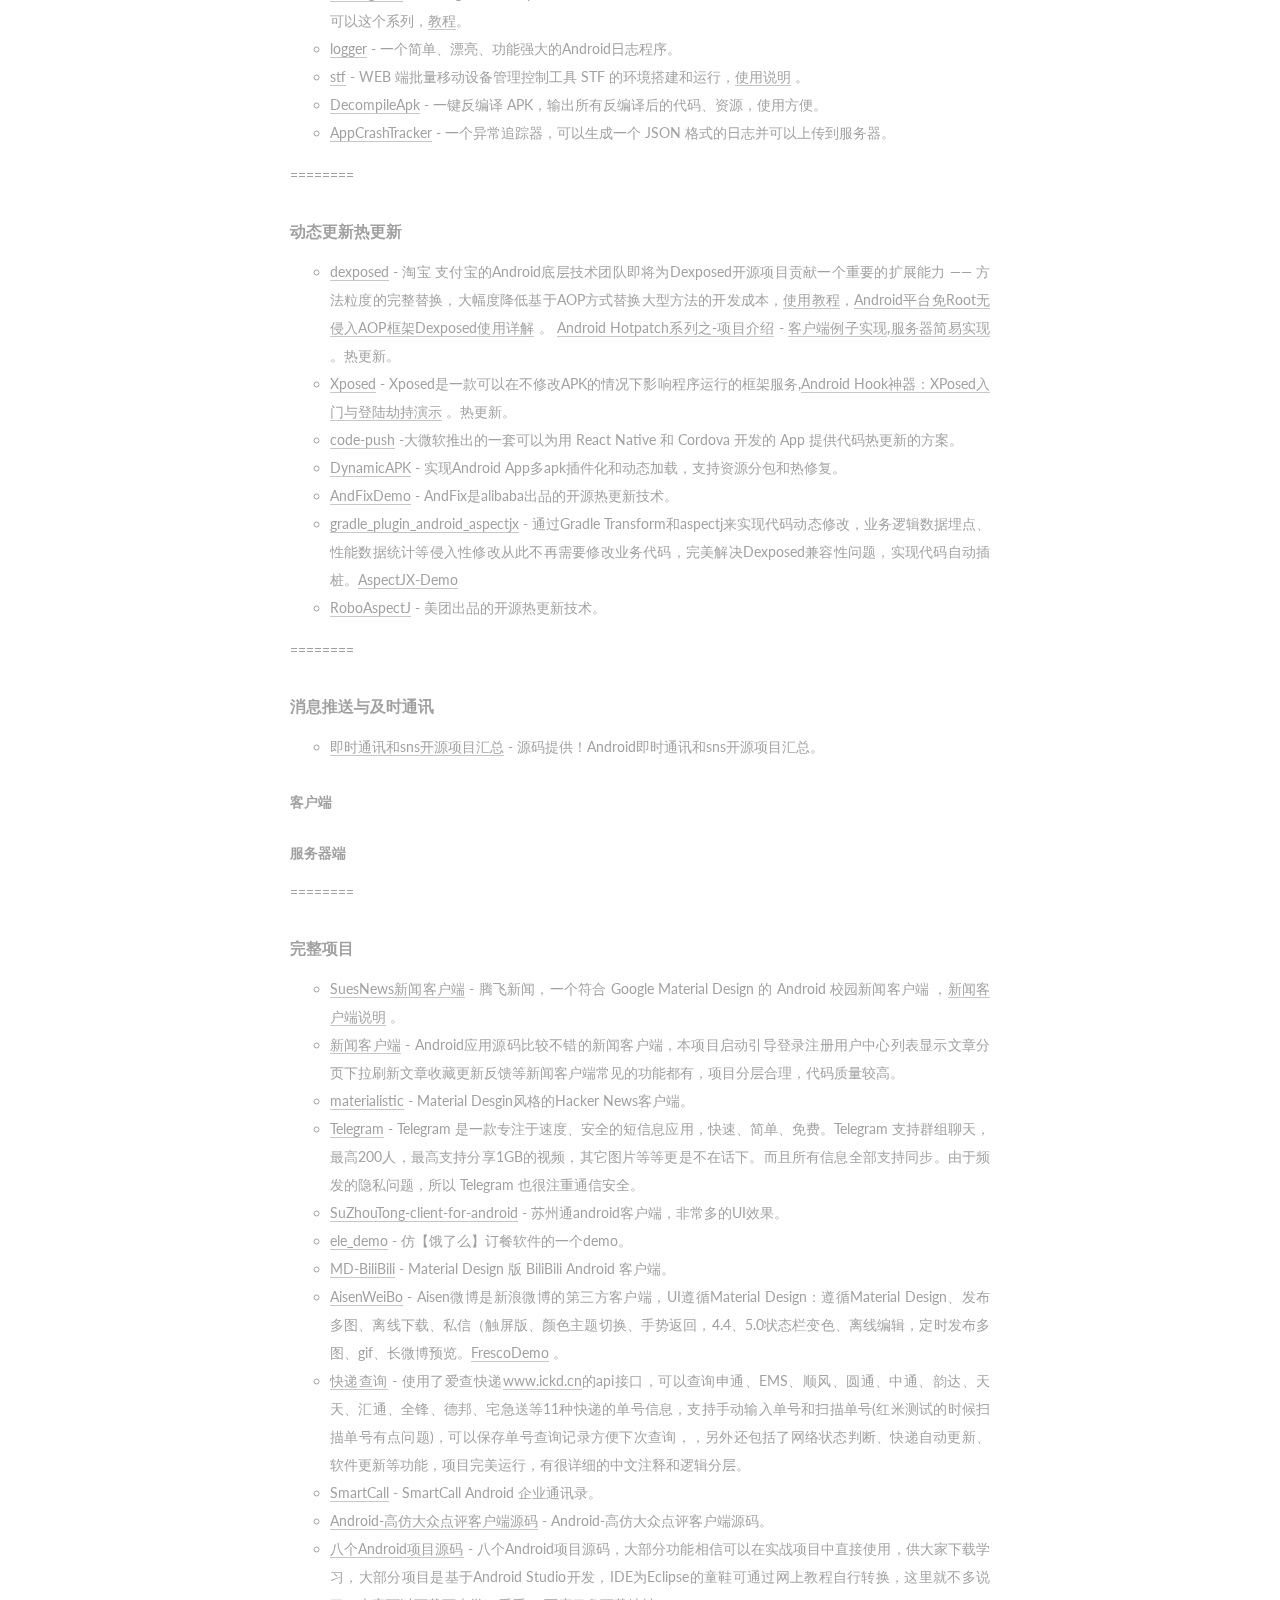
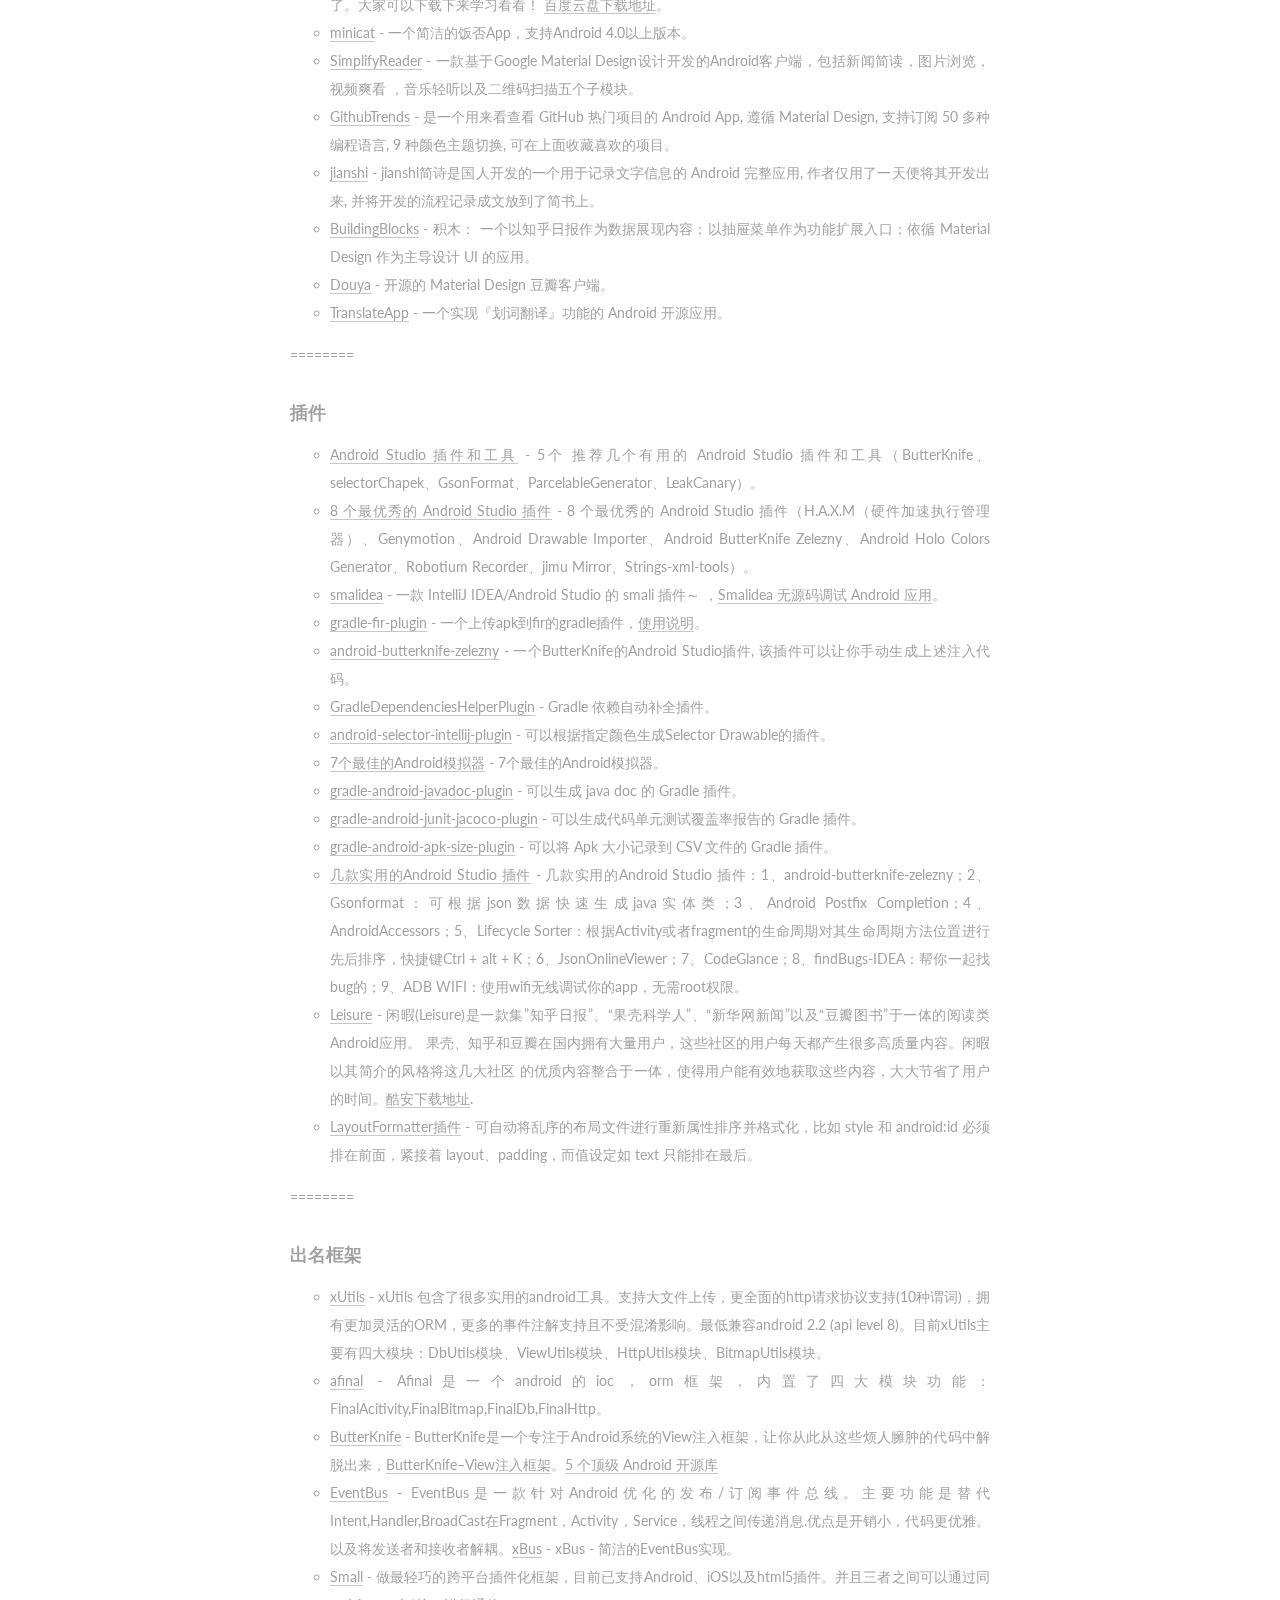
==== commit 93df8b80: "Site updated: 2018-01-20 11:45:08" ====
--- a/index.html
+++ b/index.html
@@ -265,7 +265,7 @@
     <span hidden itemprop="author" itemscope itemtype="http://schema.org/Person">
       <meta itemprop="name" content="LiWeiQiangAndroid">
       <meta itemprop="description" content="">
-      <meta itemprop="image" content="http://www.51buyhuo.com/WechatIMG153.jpeg">
+      <meta itemprop="image" content="/images/img154.jpeg">
     </span>
 
     <span hidden itemprop="publisher" itemscope itemtype="http://schema.org/Organization">
@@ -972,7 +972,7 @@
       <section class="site-overview sidebar-panel sidebar-panel-active">
         <div class="site-author motion-element" itemprop="author" itemscope itemtype="http://schema.org/Person">
           <img class="site-author-image" itemprop="image"
-               src="http://www.51buyhuo.com/WechatIMG153.jpeg"
+               src="/images/img154.jpeg"
                alt="LiWeiQiangAndroid" />
           <p class="site-author-name" itemprop="name">LiWeiQiangAndroid</p>
            
--- a/css/main.css
+++ b/css/main.css
@@ -1807,7 +1807,7 @@
   width: 4px;
   height: 4px;
   border-radius: 50%;
-  background: #d0ffaa;
+  background: #c7aaff;
 }
 .links-of-blogroll {
   font-size: 13px;
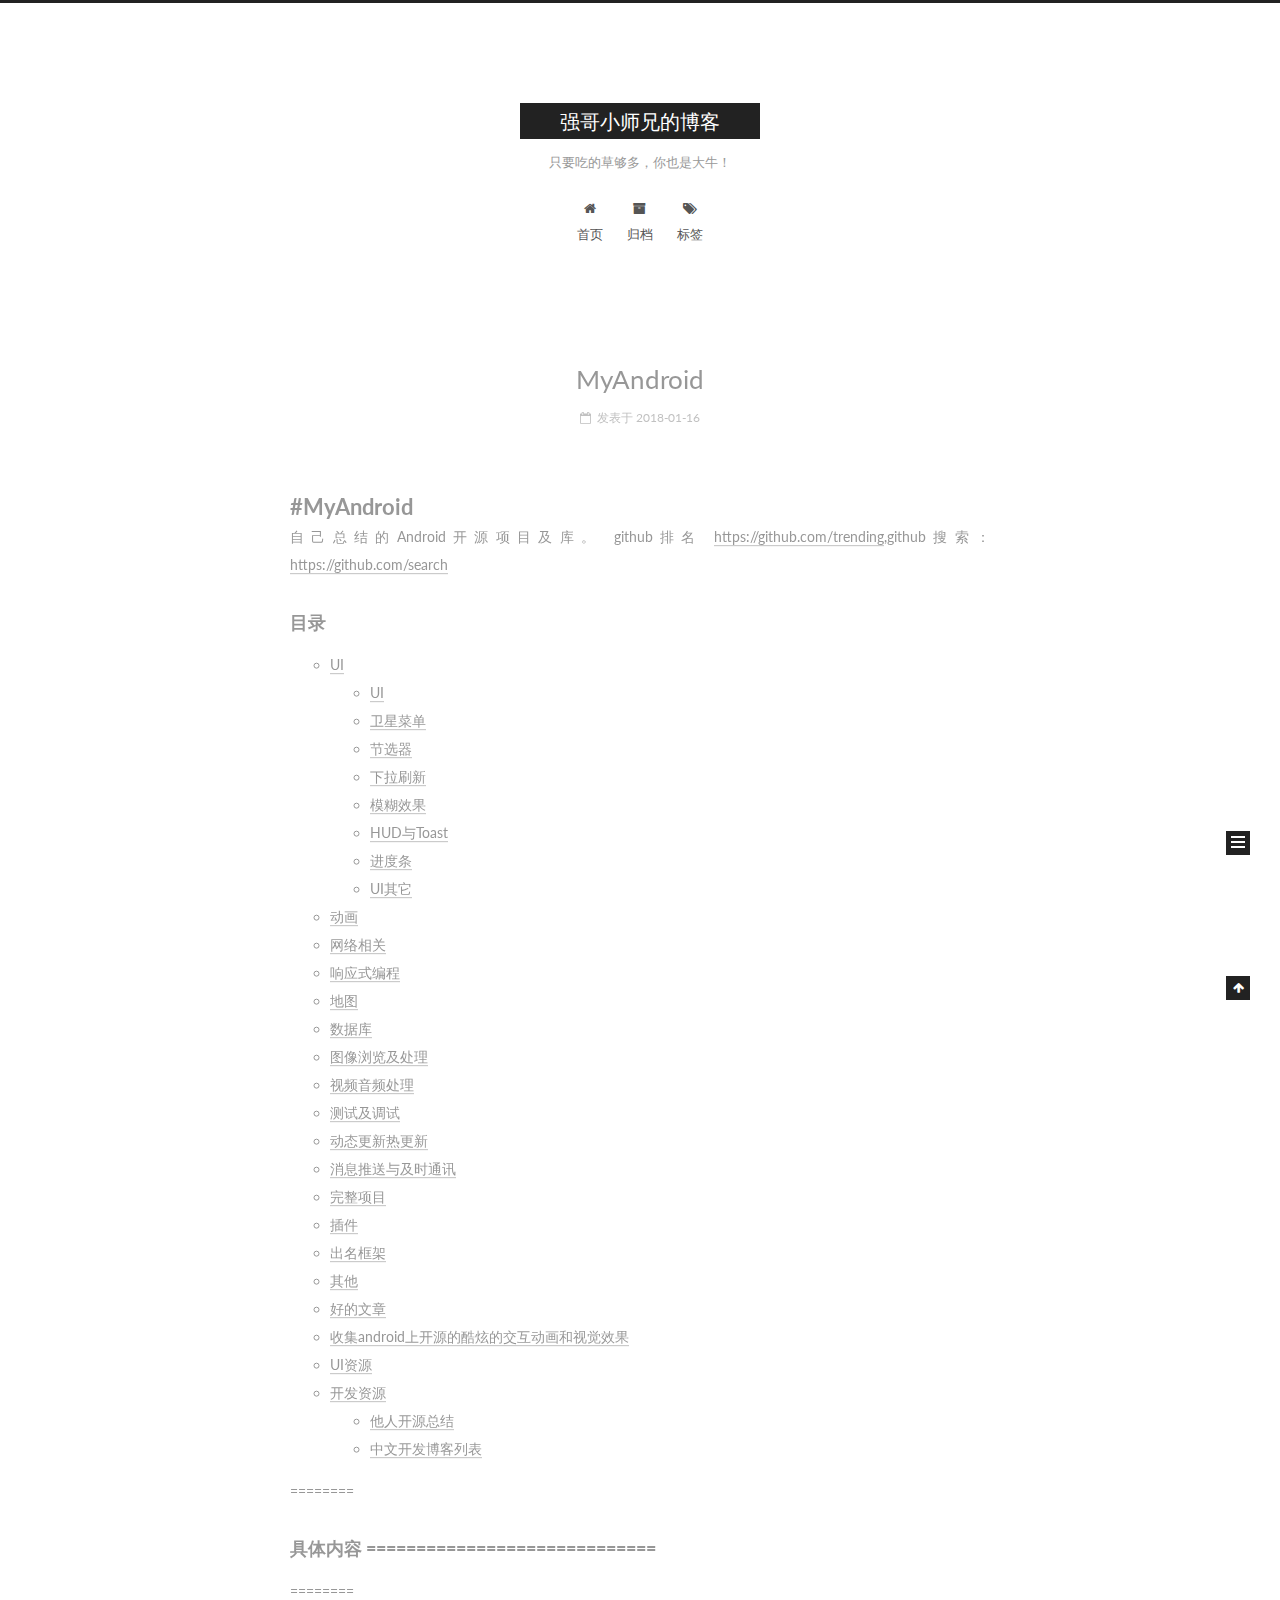
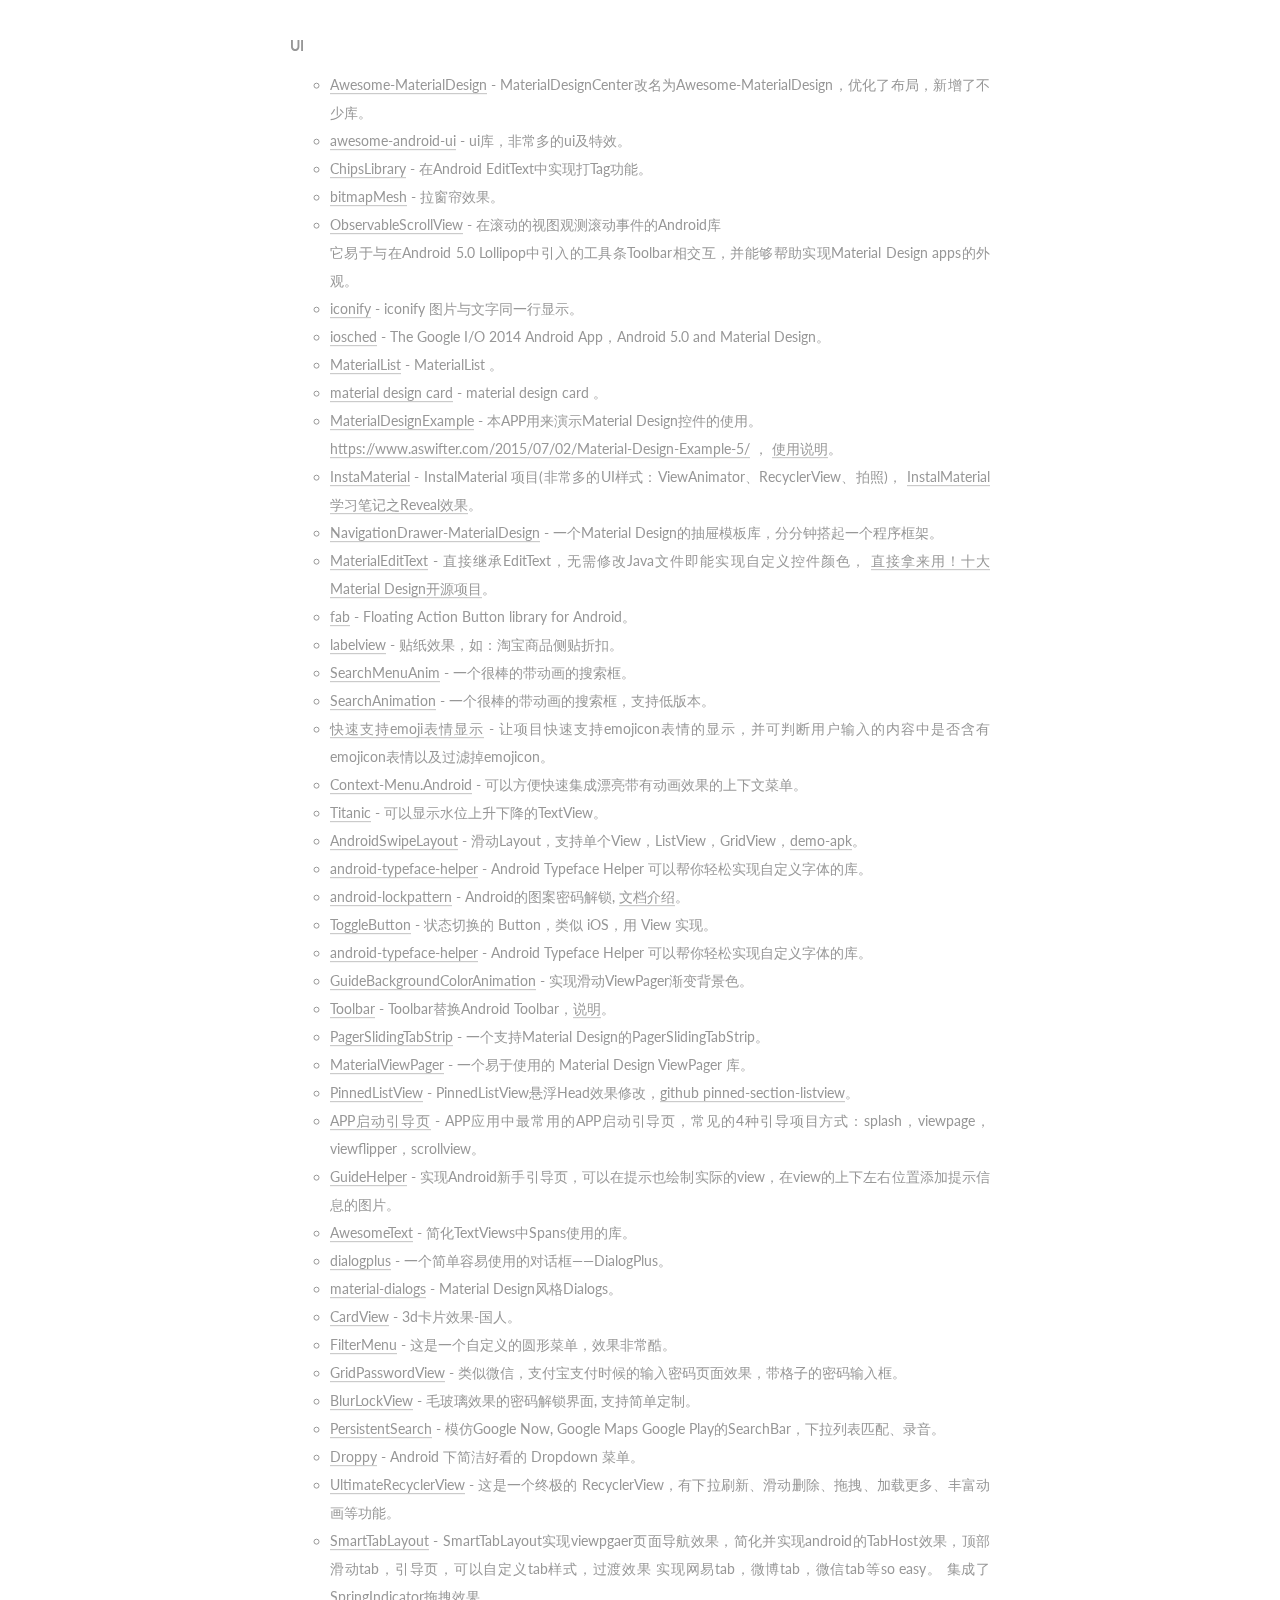
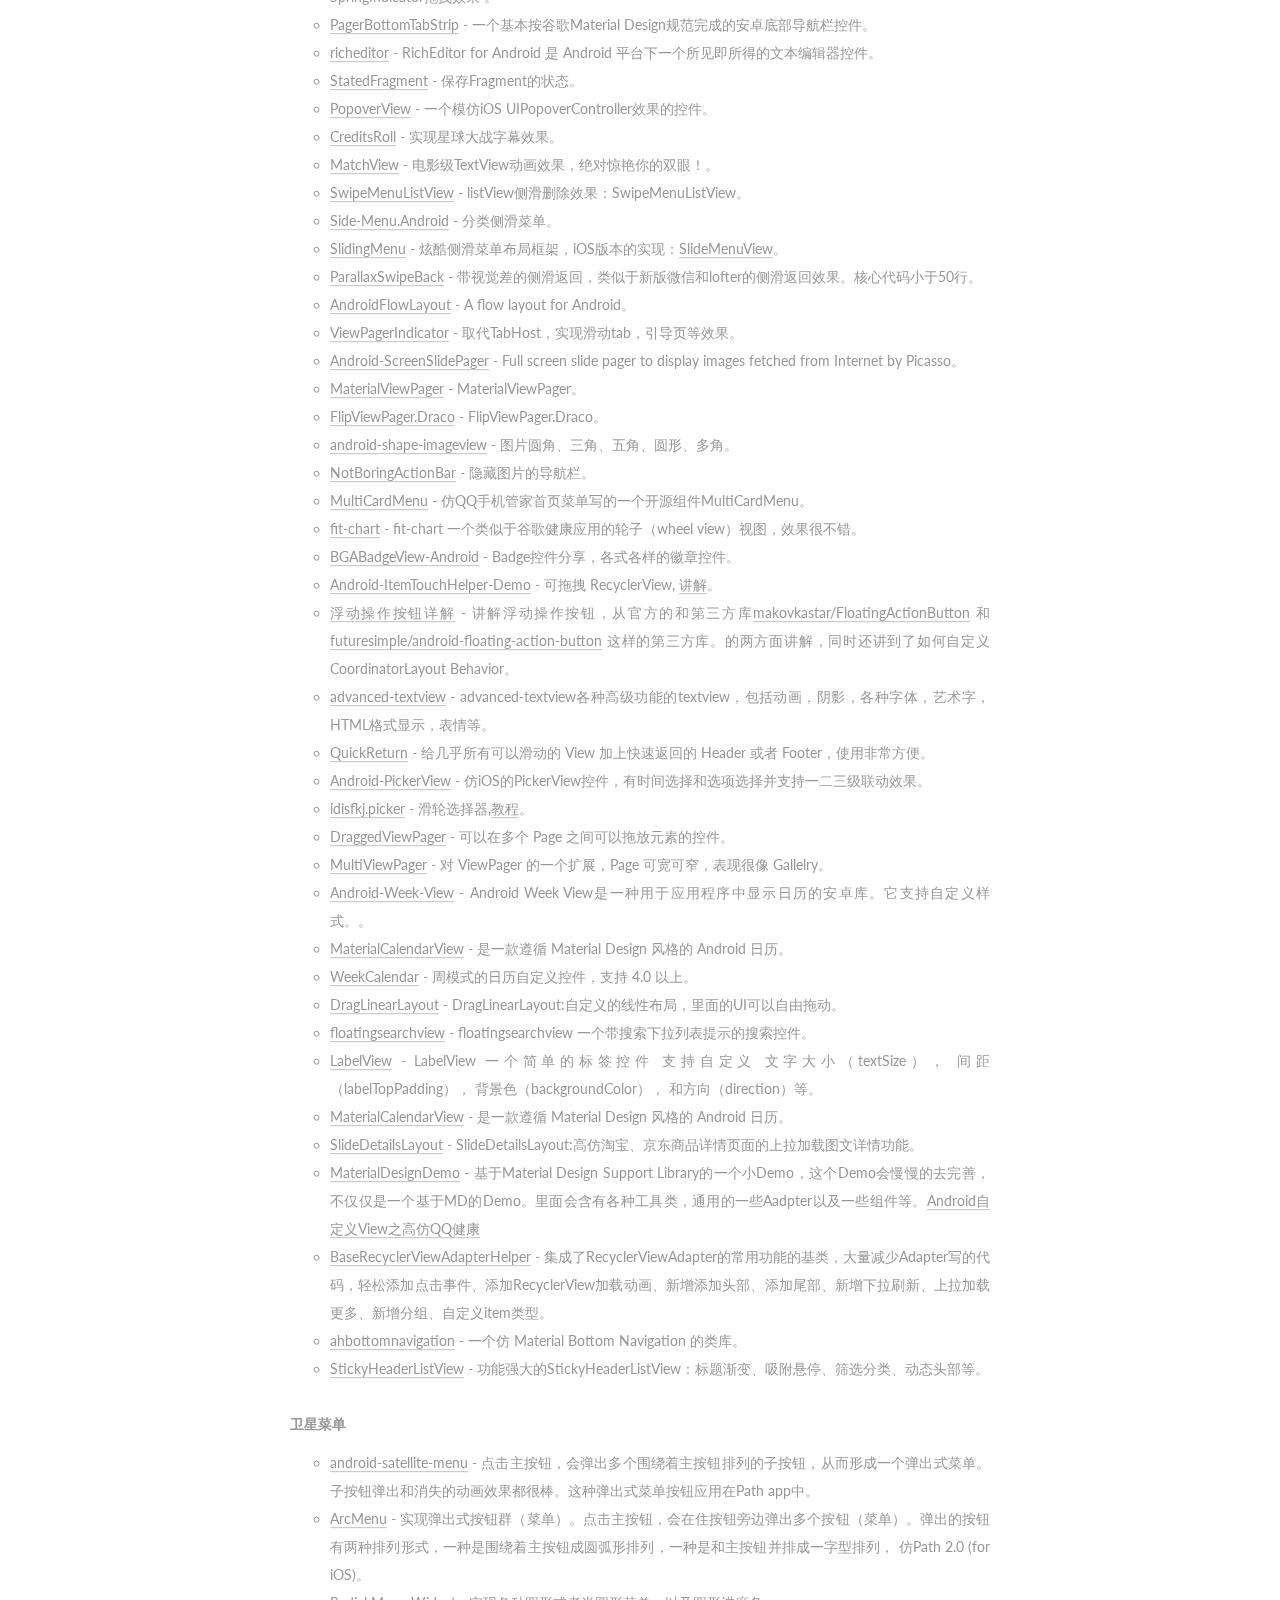
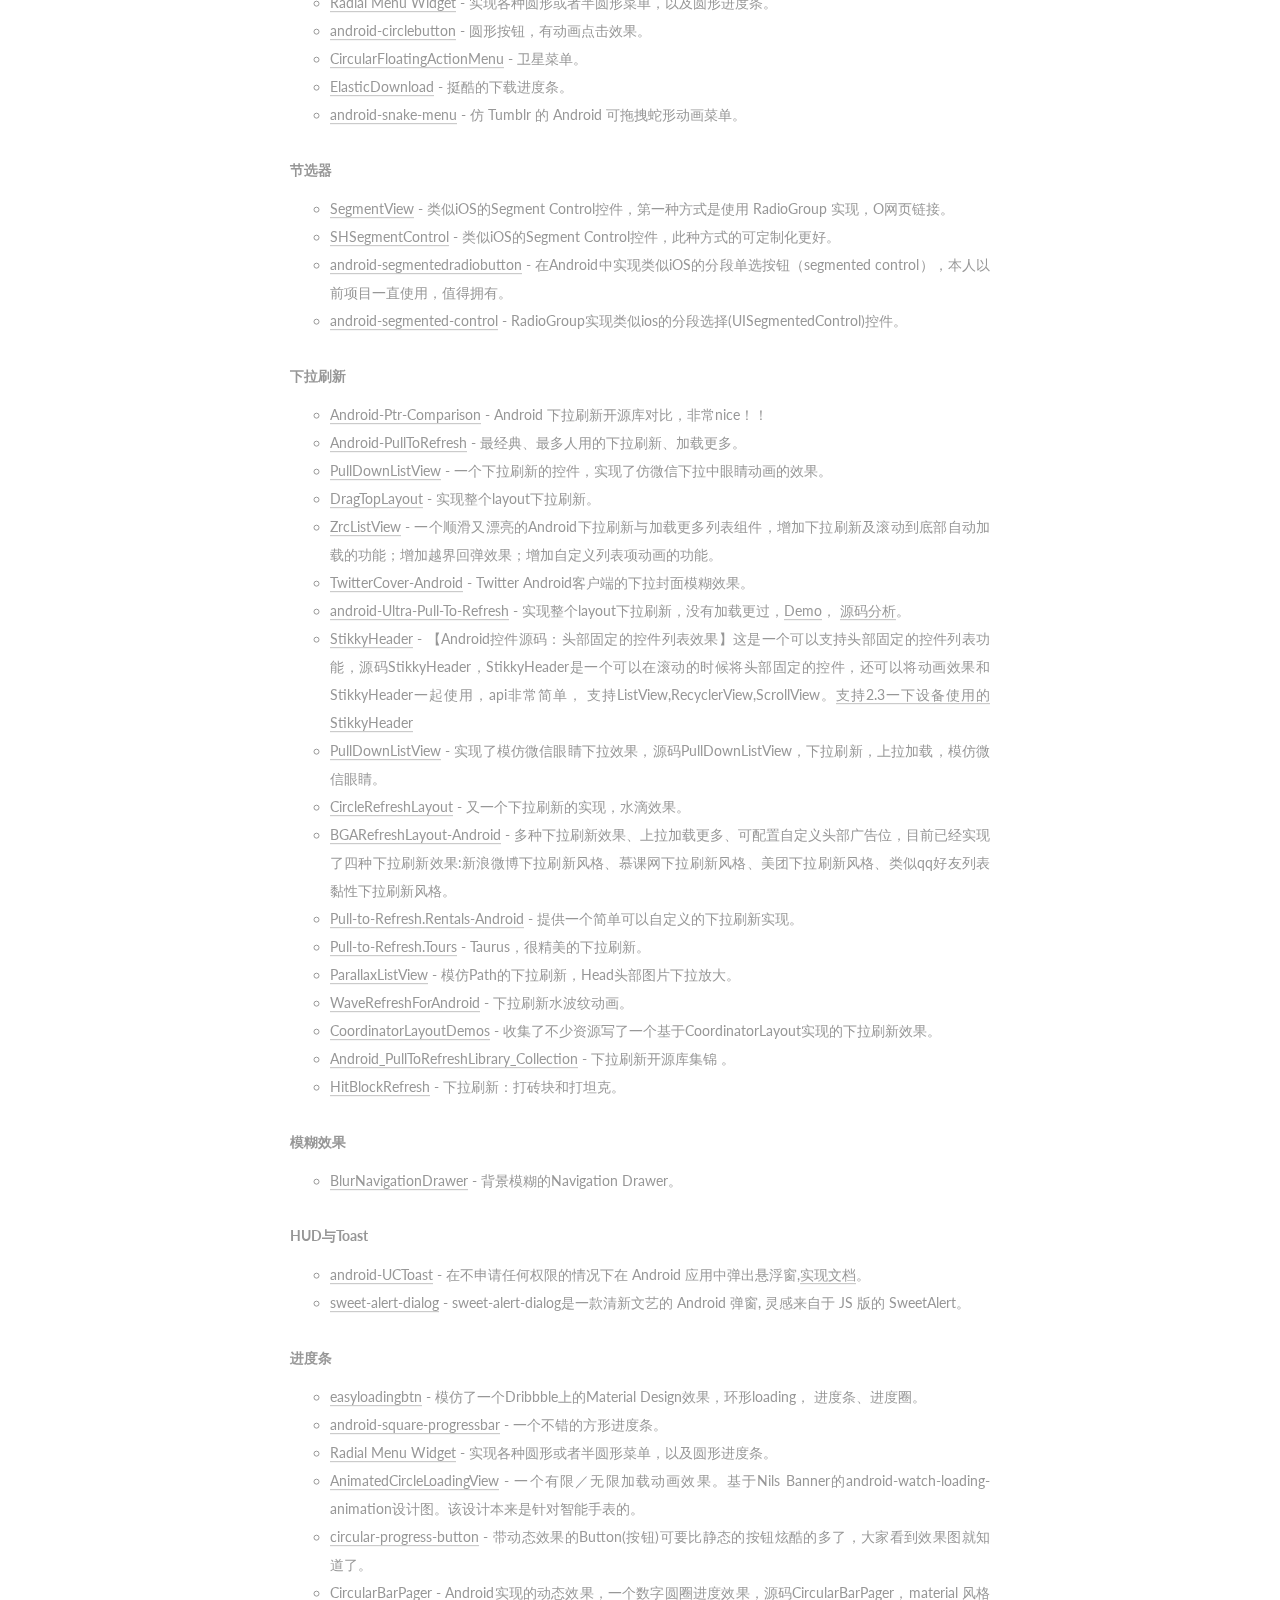
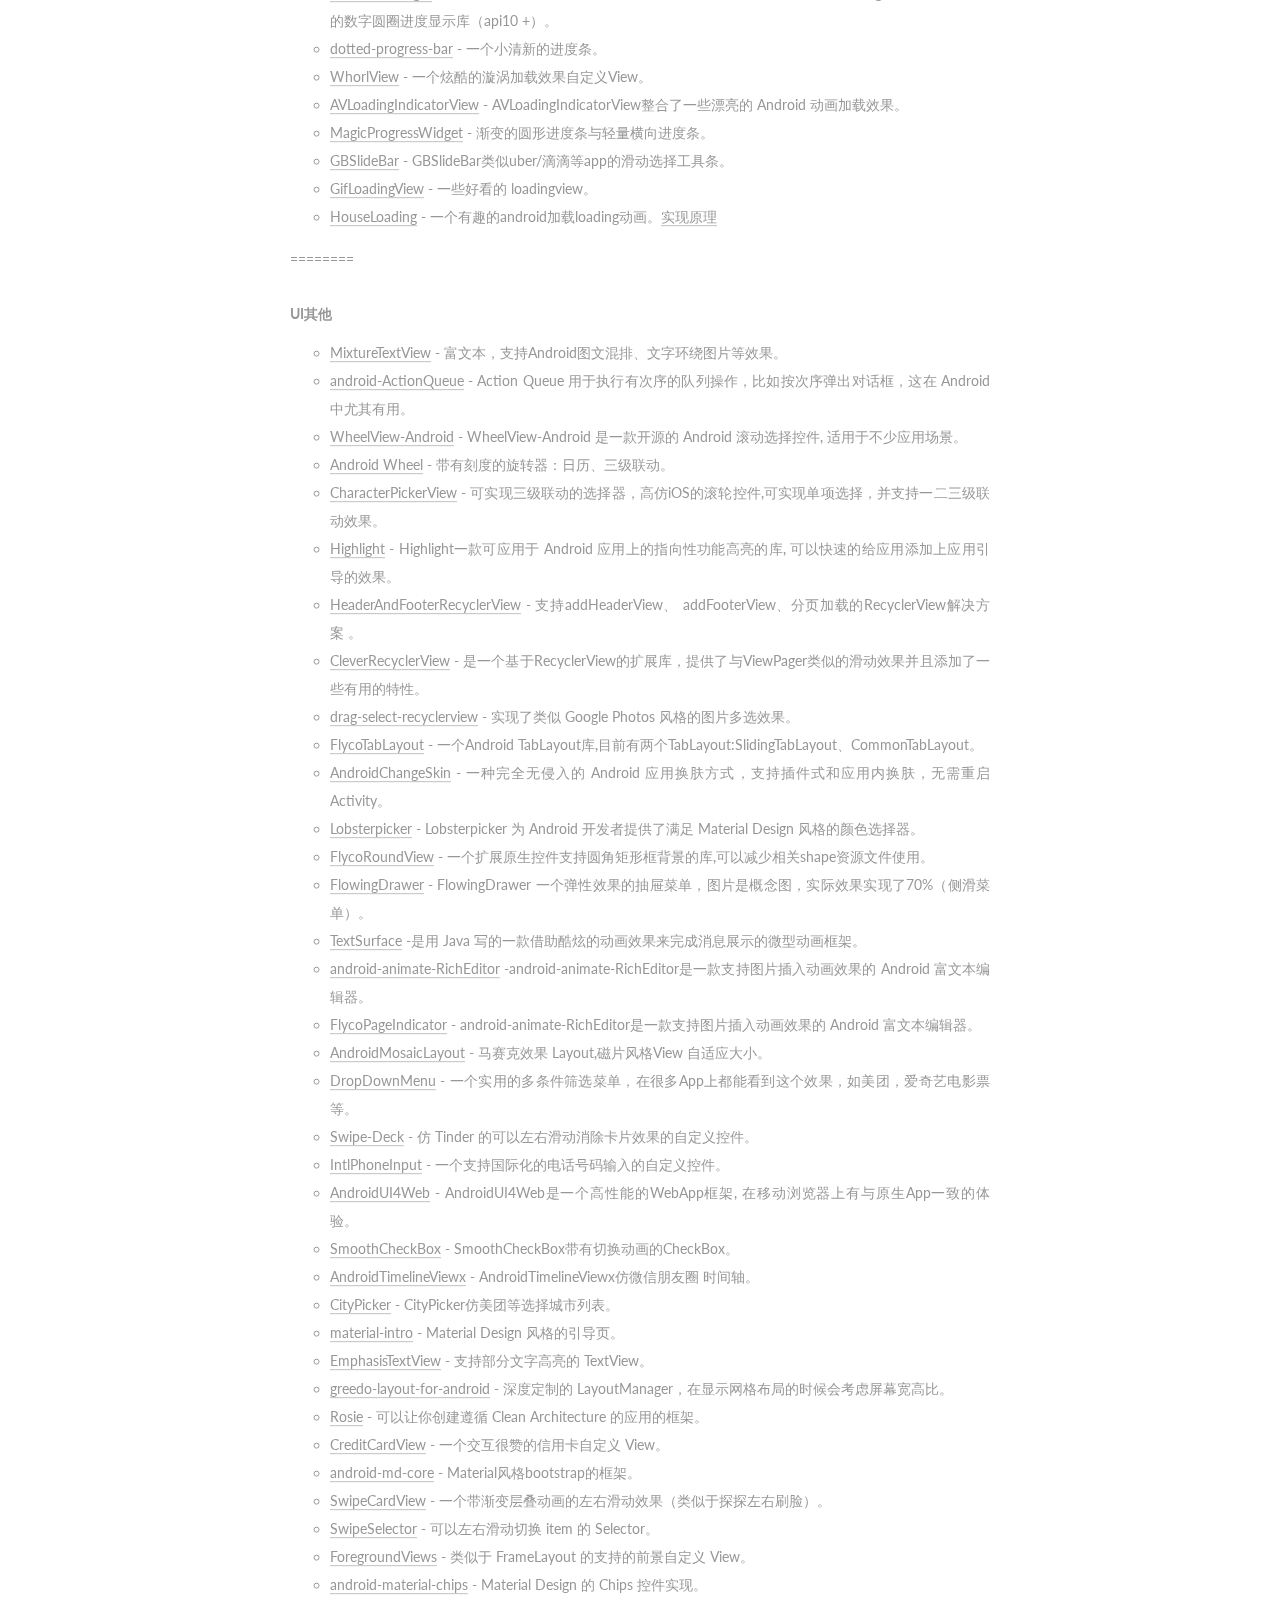
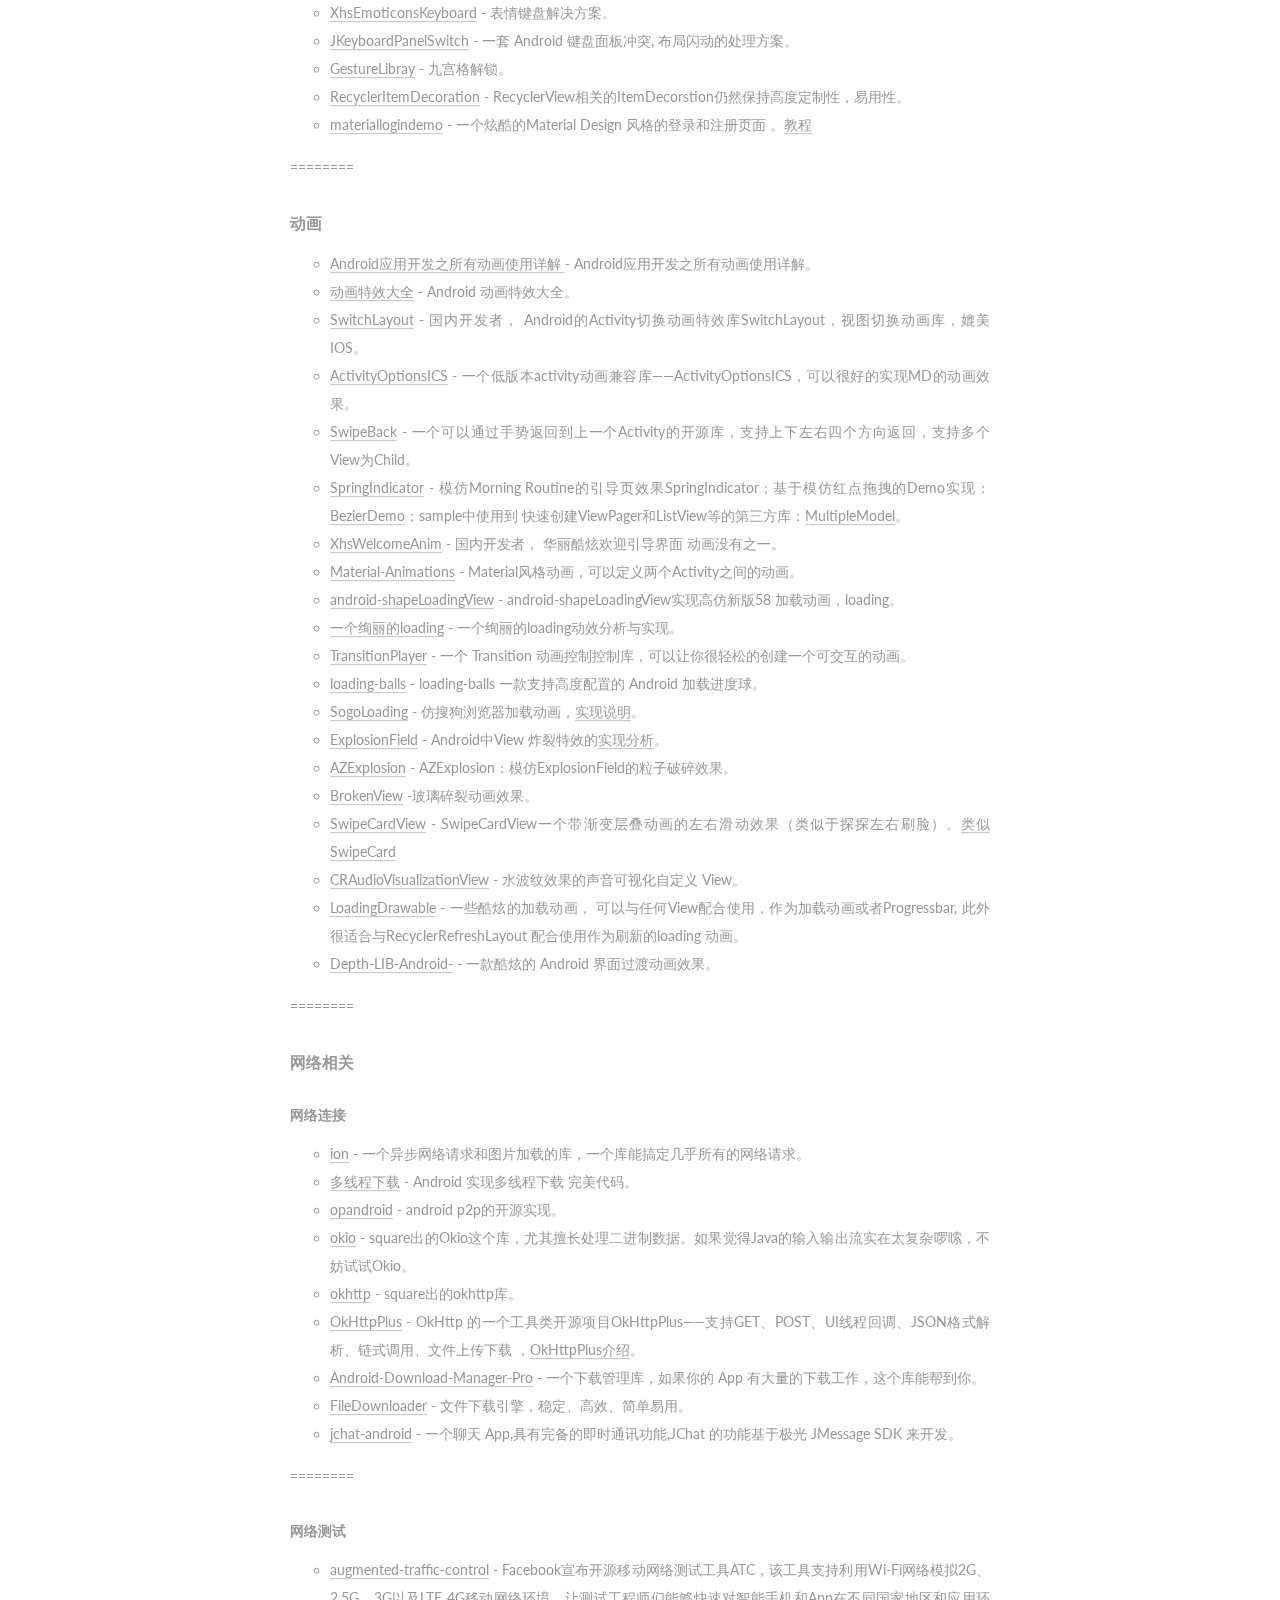
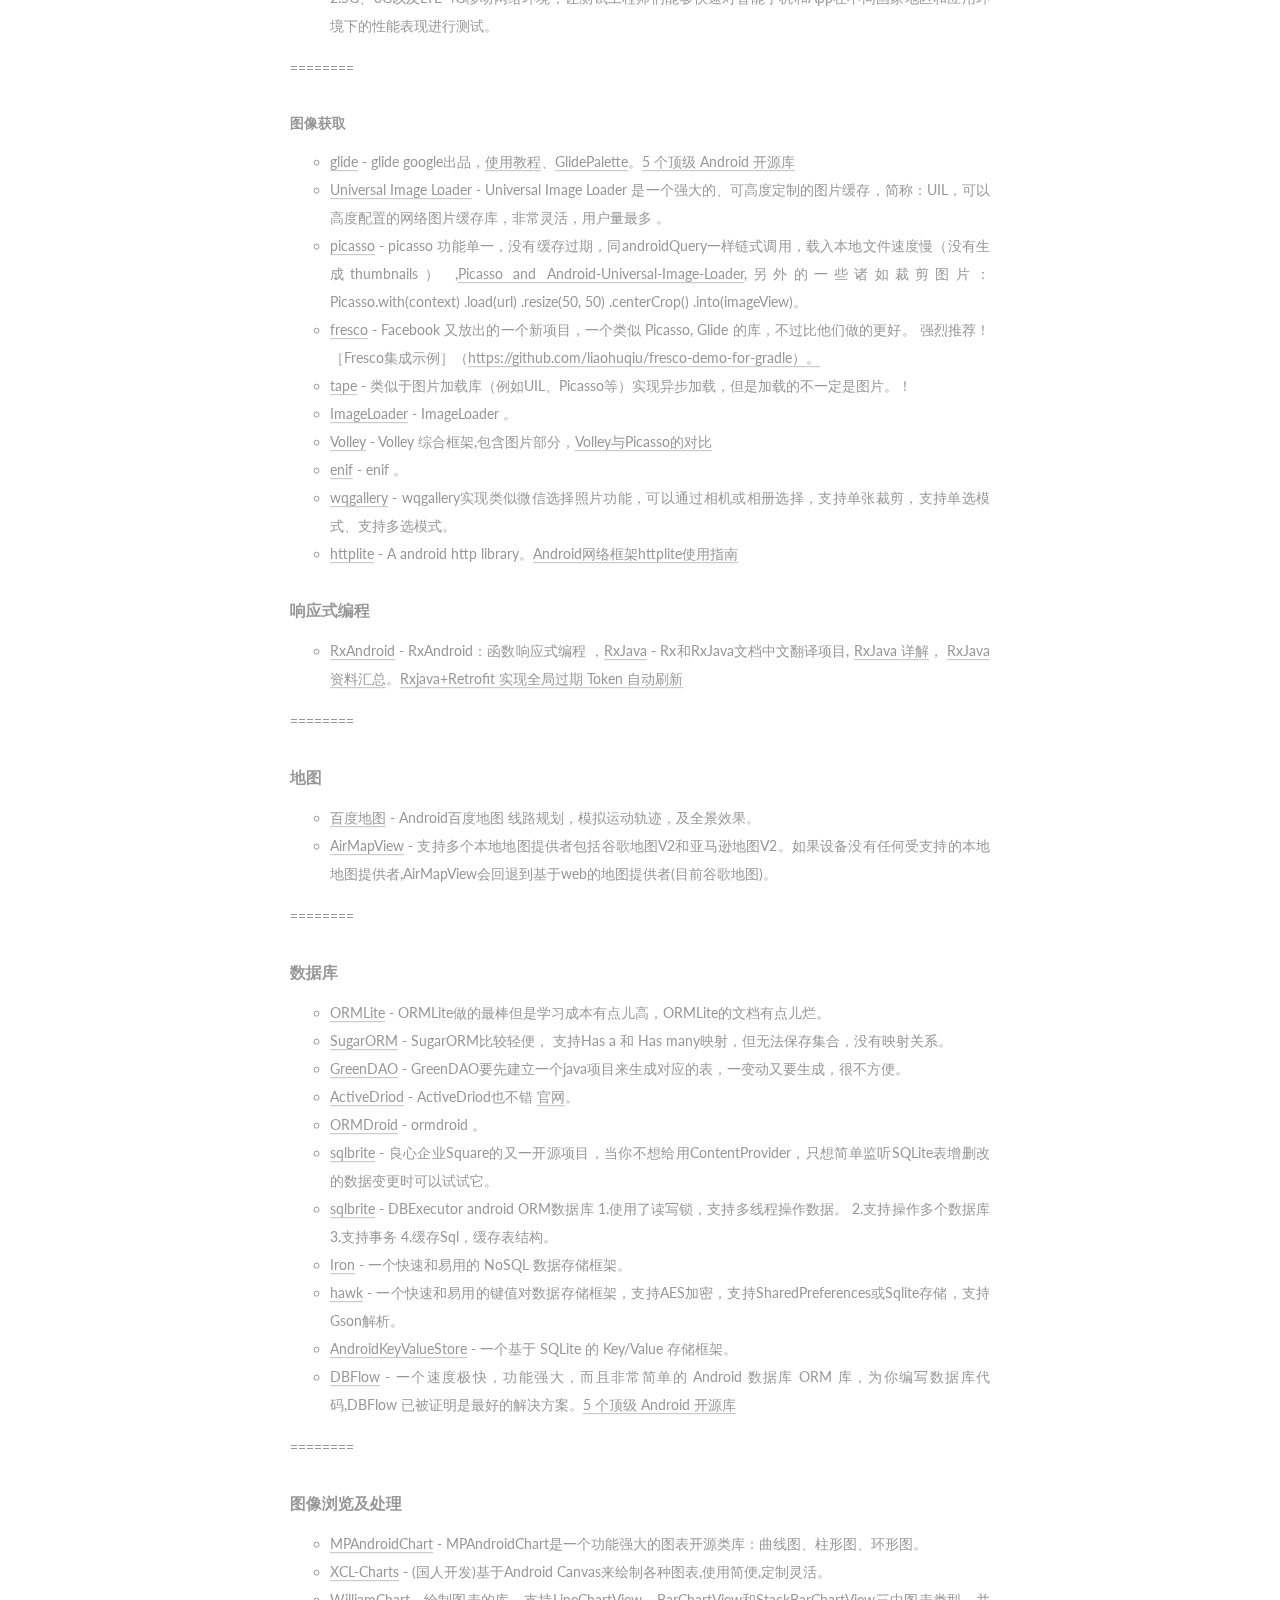
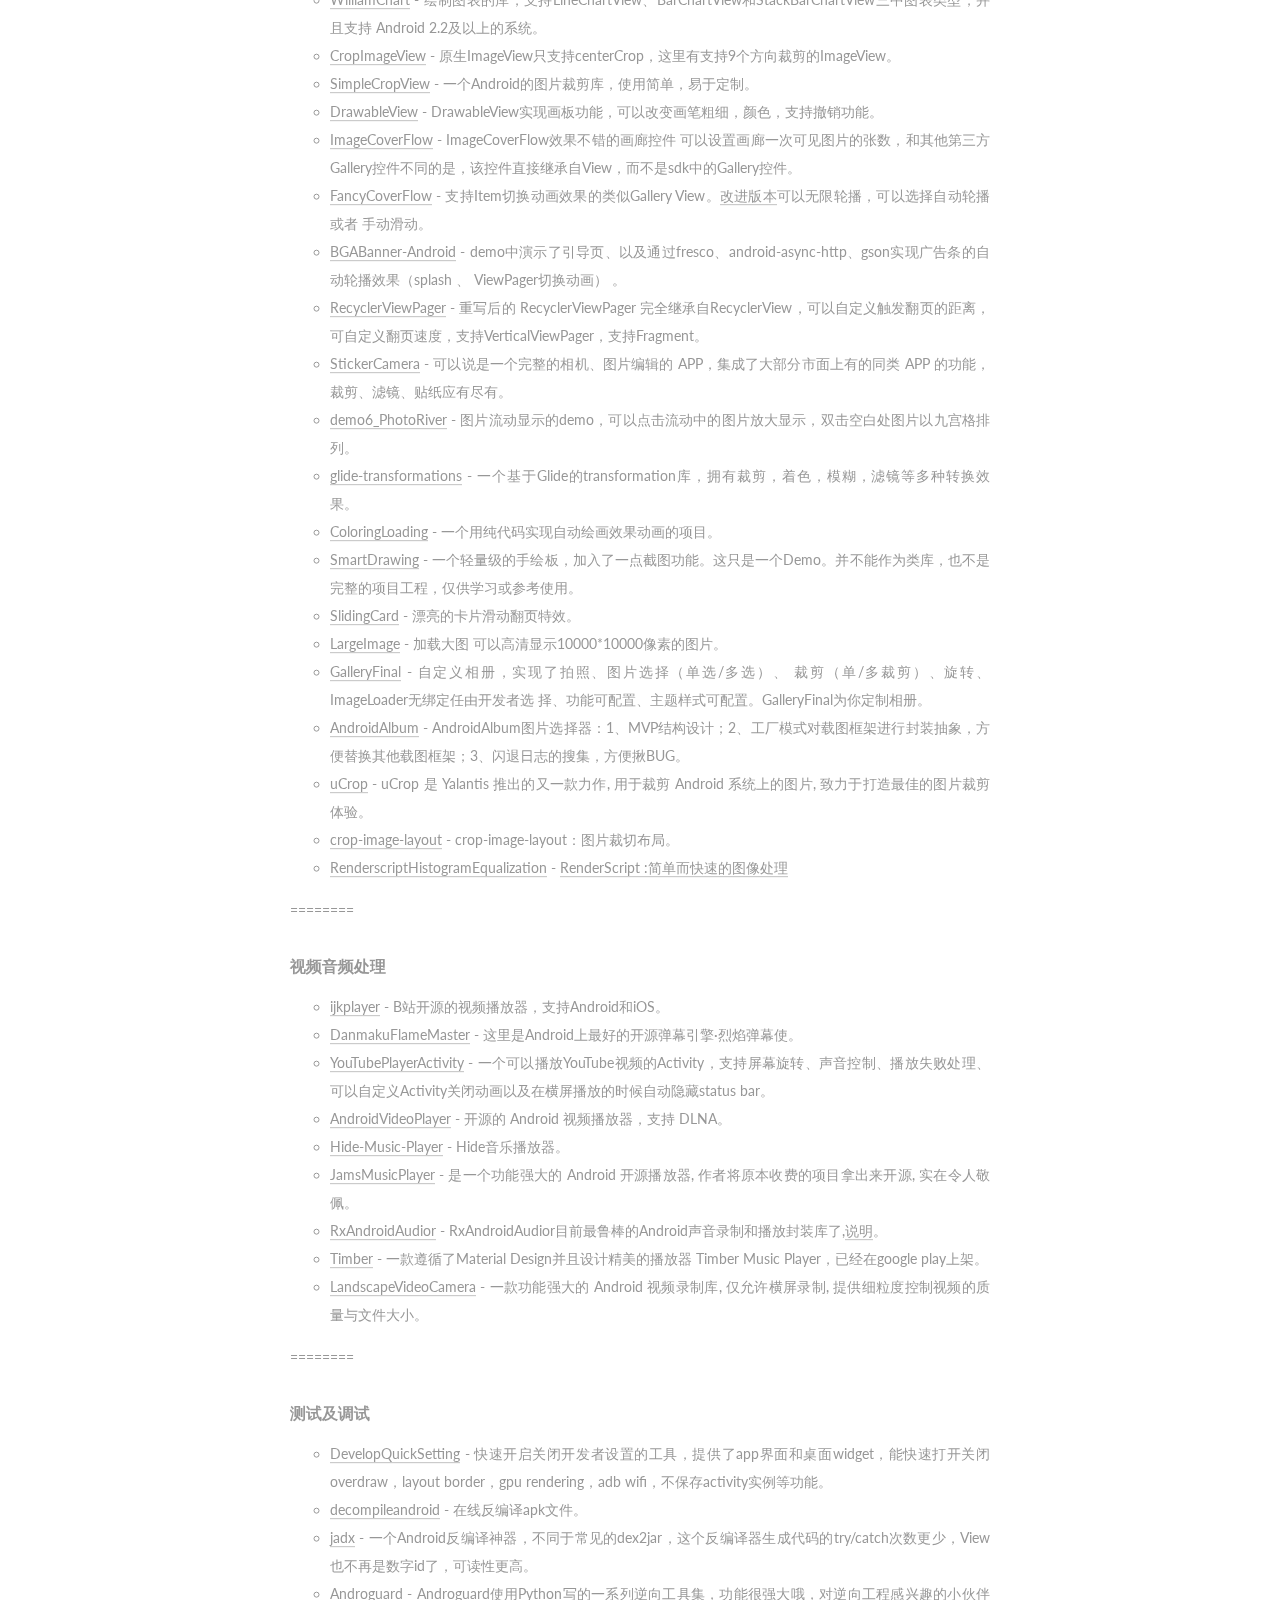
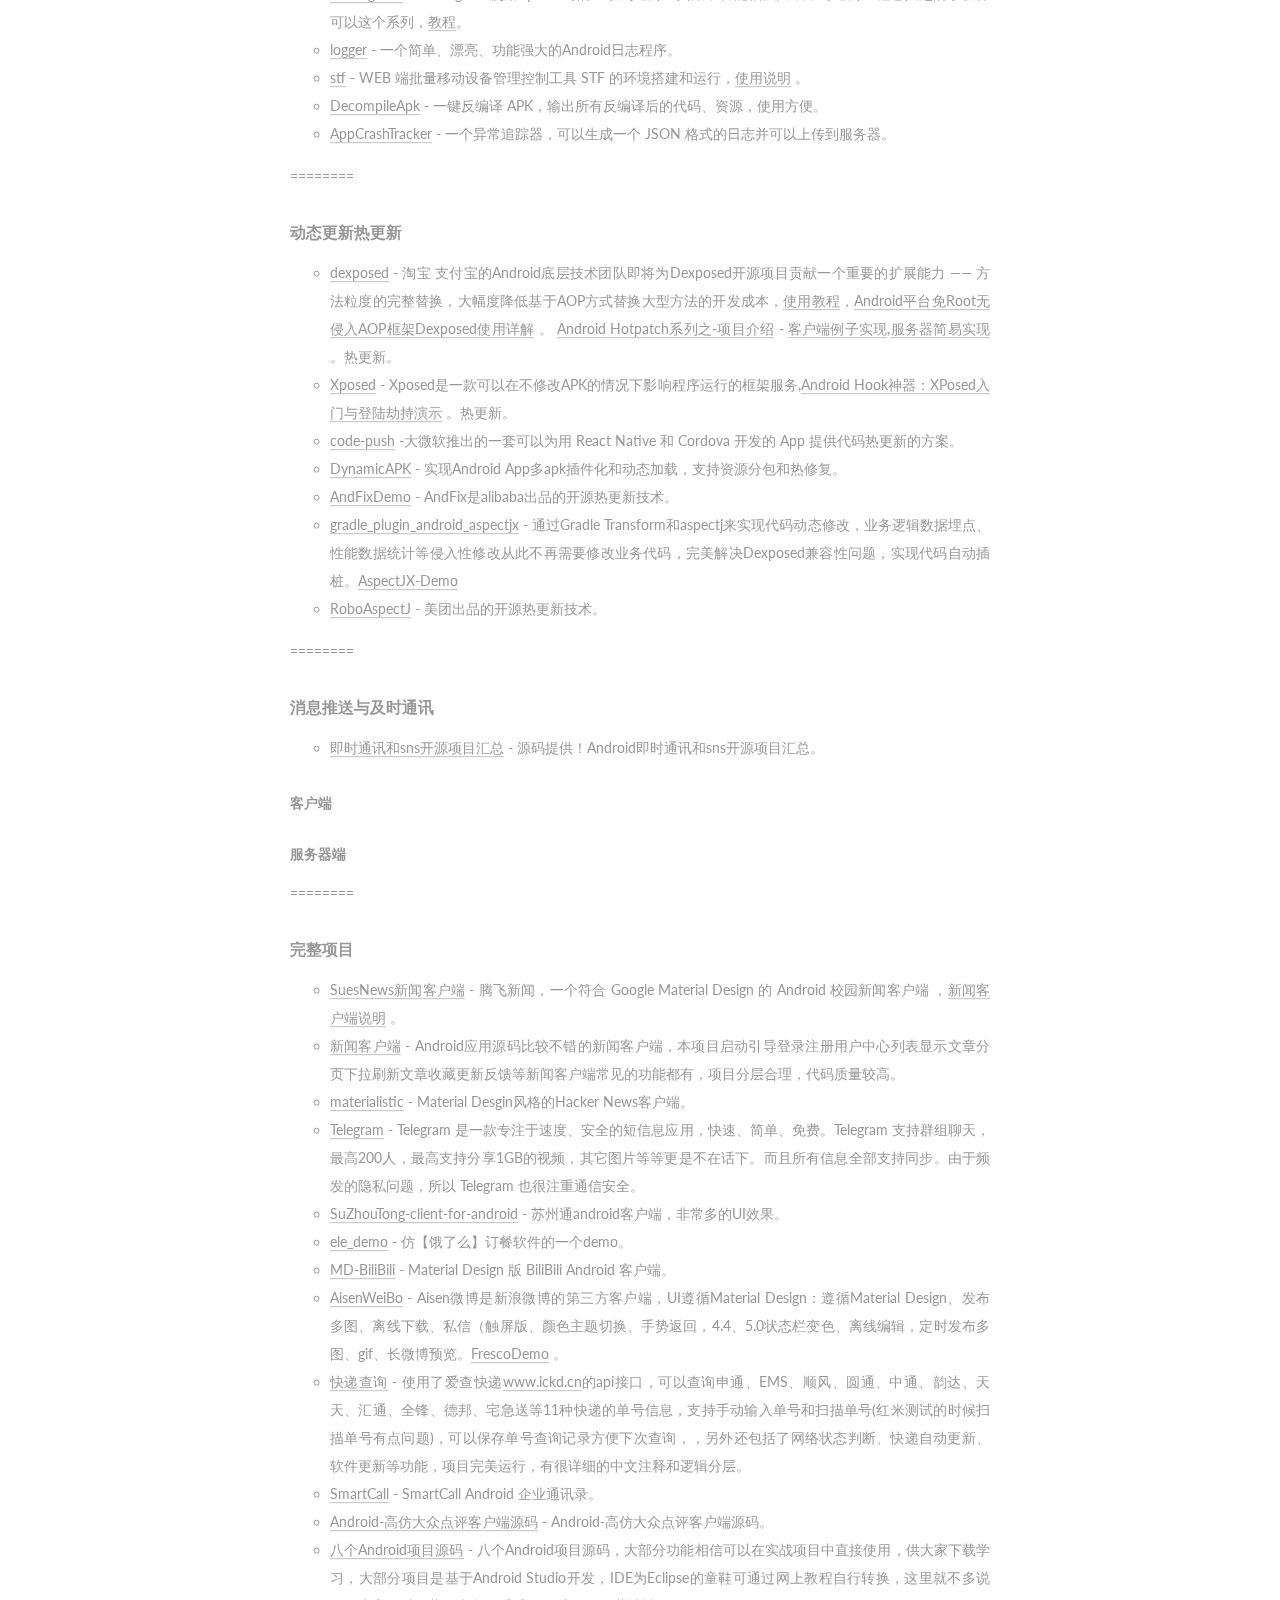
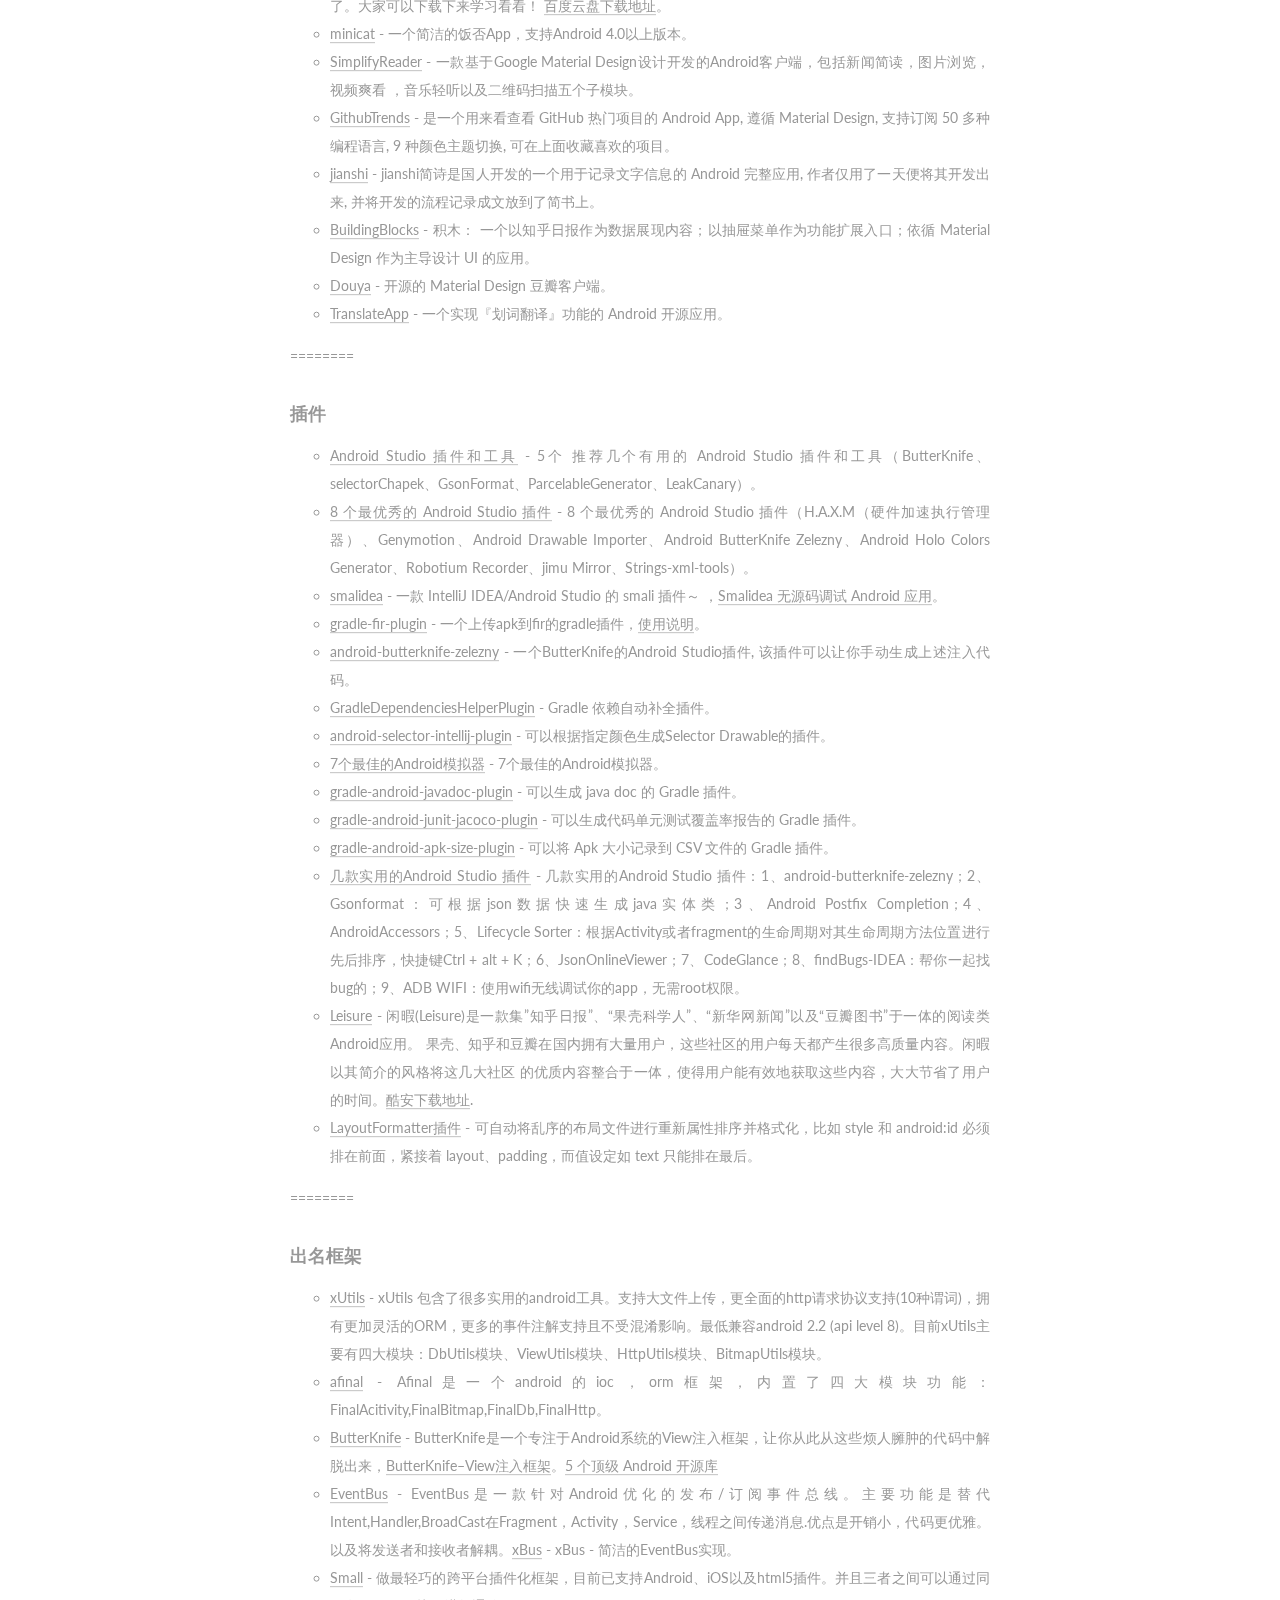
==== commit 56706f73: "Site updated: 2018-01-20 11:48:12" ====
--- a/index.html
+++ b/index.html
@@ -265,7 +265,7 @@
     <span hidden itemprop="author" itemscope itemtype="http://schema.org/Person">
       <meta itemprop="name" content="LiWeiQiangAndroid">
       <meta itemprop="description" content="">
-      <meta itemprop="image" content="/images/img154.jpeg">
+      <meta itemprop="image" content="/images/img153.jpeg">
     </span>
 
     <span hidden itemprop="publisher" itemscope itemtype="http://schema.org/Organization">
@@ -972,7 +972,7 @@
       <section class="site-overview sidebar-panel sidebar-panel-active">
         <div class="site-author motion-element" itemprop="author" itemscope itemtype="http://schema.org/Person">
           <img class="site-author-image" itemprop="image"
-               src="/images/img154.jpeg"
+               src="/images/img153.jpeg"
                alt="LiWeiQiangAndroid" />
           <p class="site-author-name" itemprop="name">LiWeiQiangAndroid</p>
            
--- a/css/main.css
+++ b/css/main.css
@@ -1807,7 +1807,7 @@
   width: 4px;
   height: 4px;
   border-radius: 50%;
-  background: #c7aaff;
+  background: #28131a;
 }
 .links-of-blogroll {
   font-size: 13px;
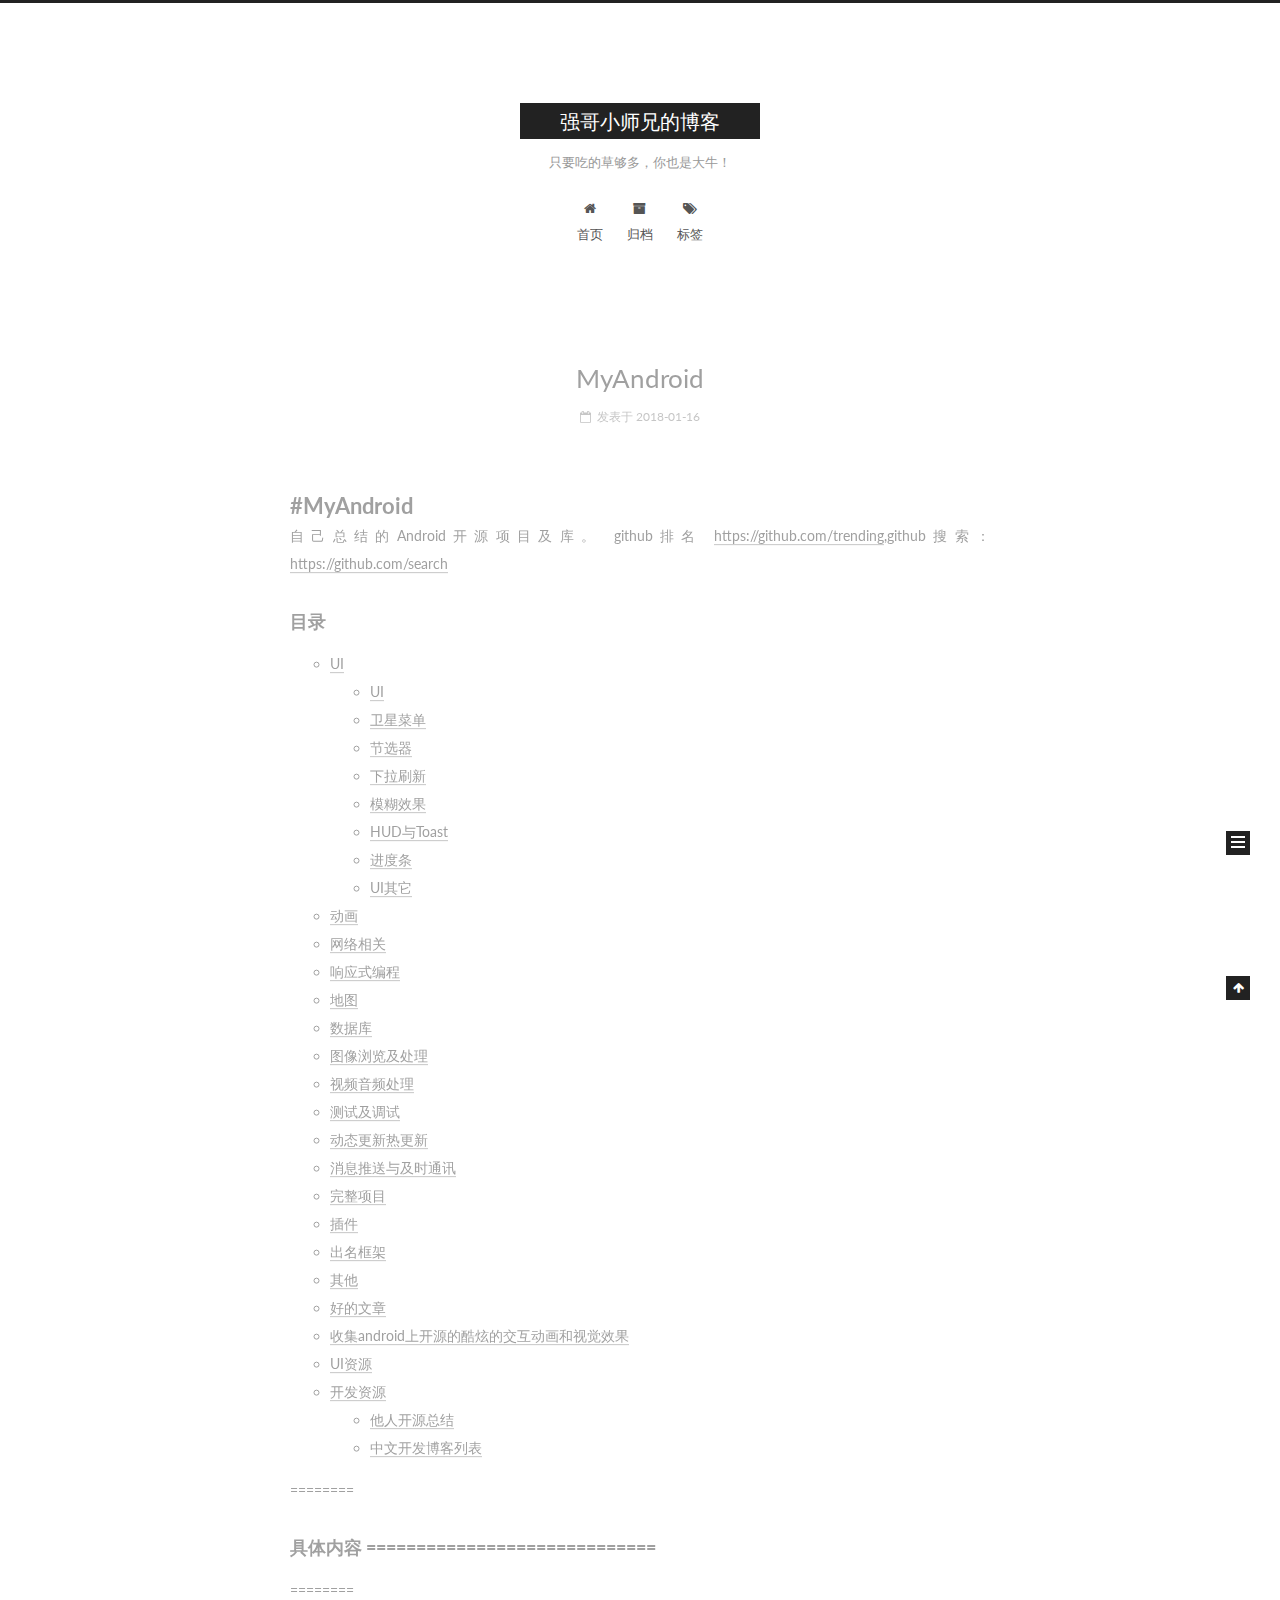
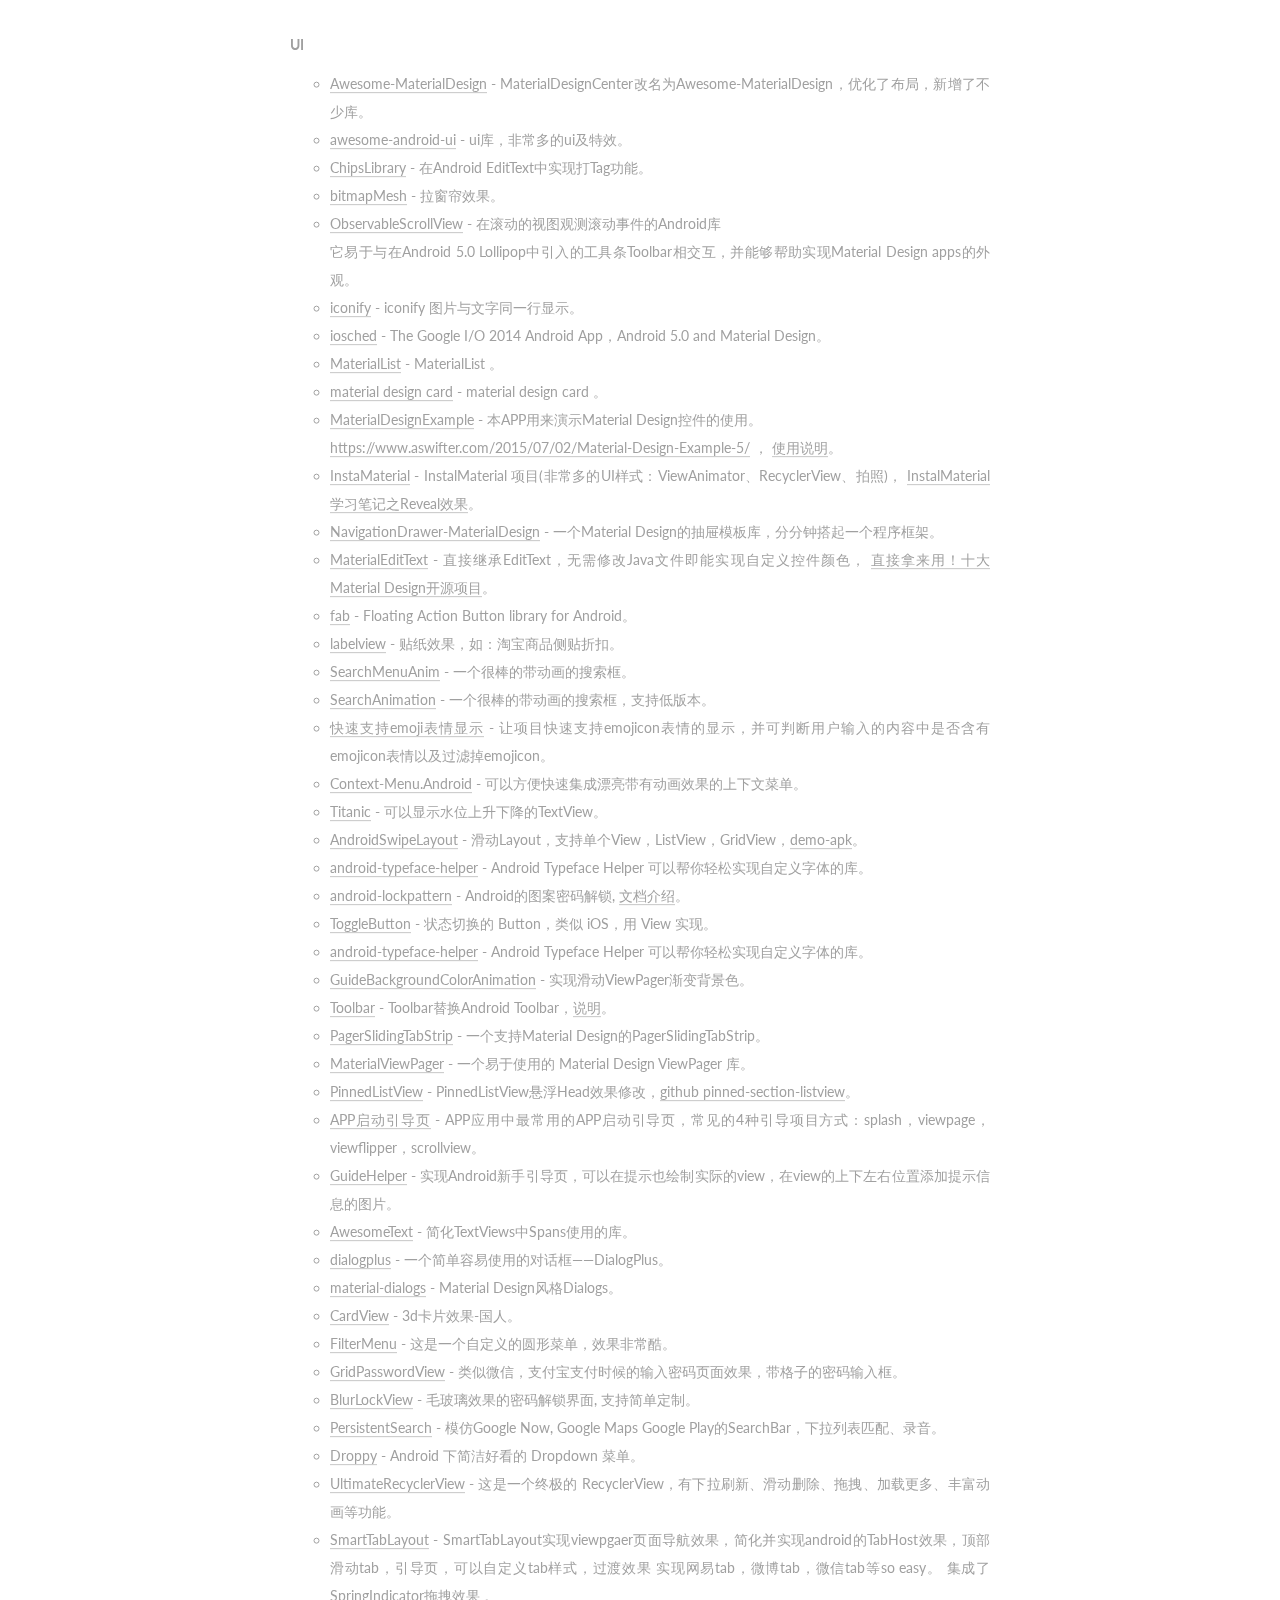
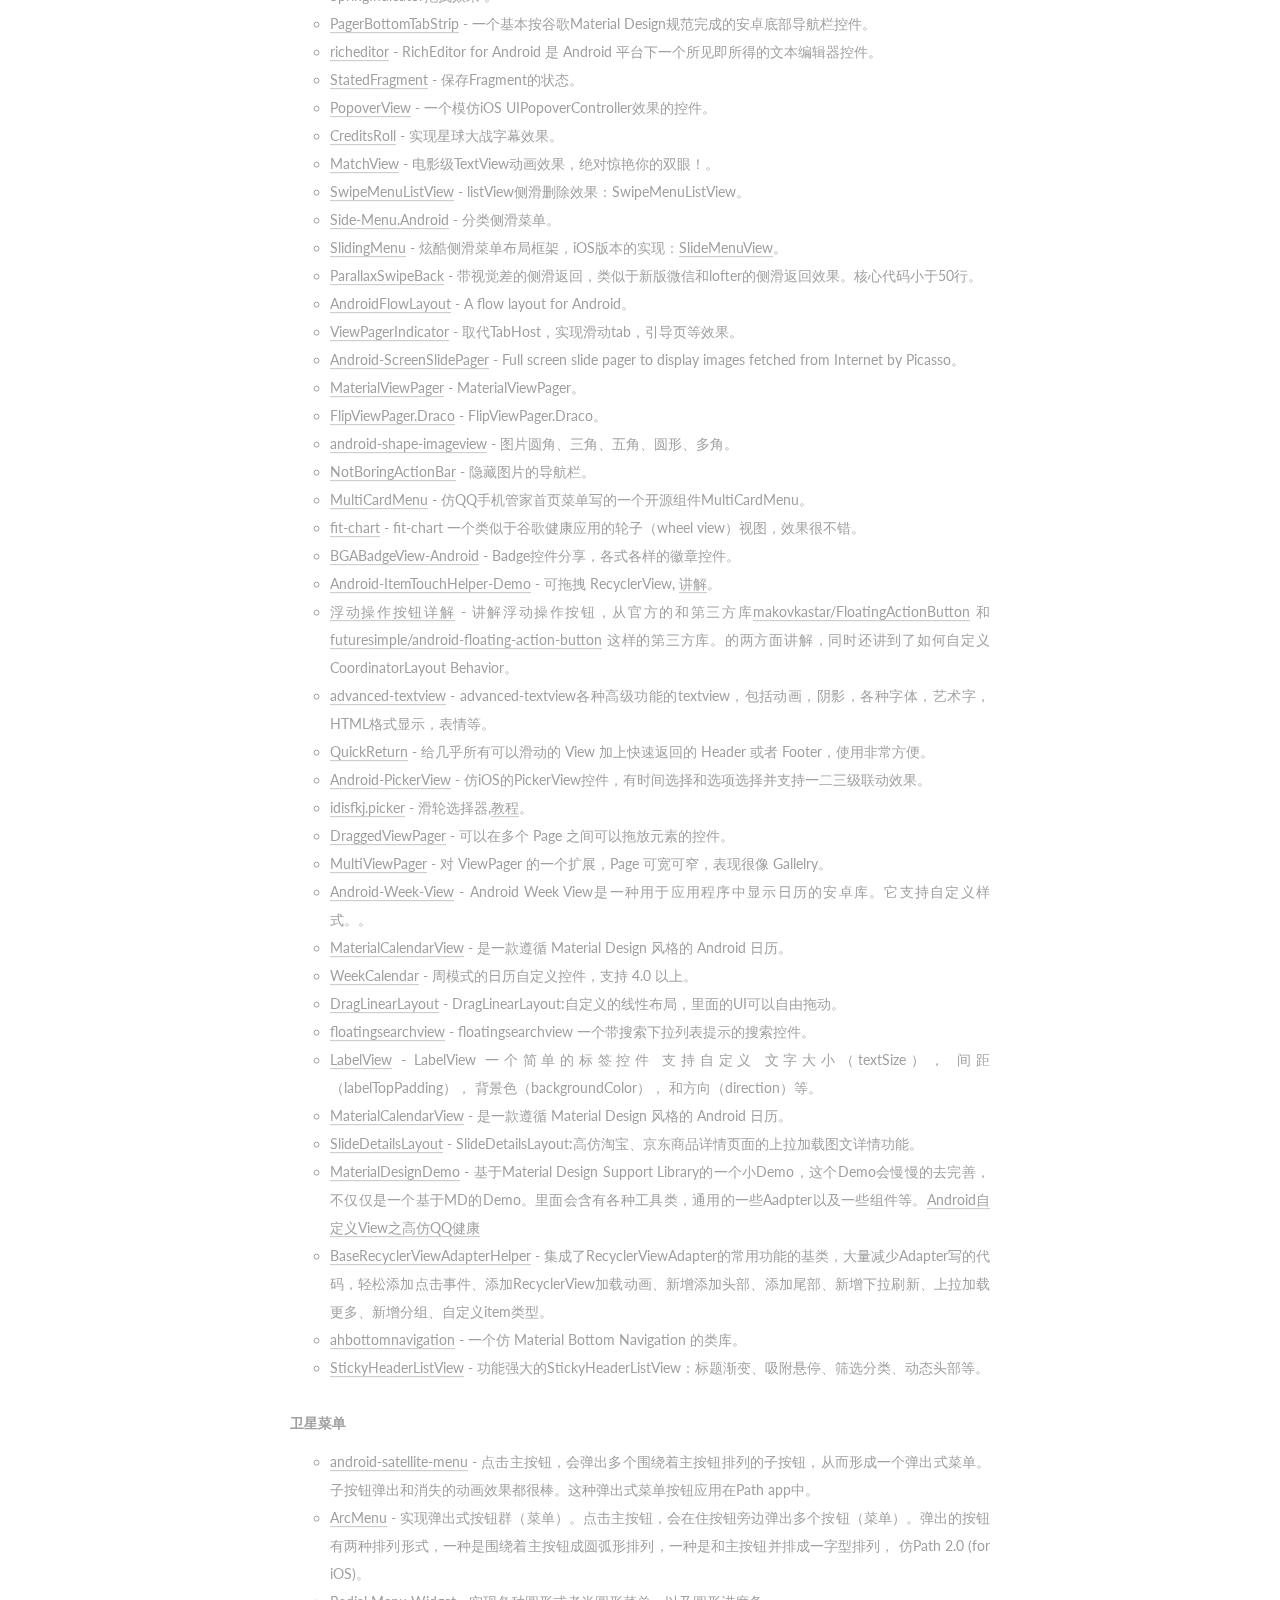
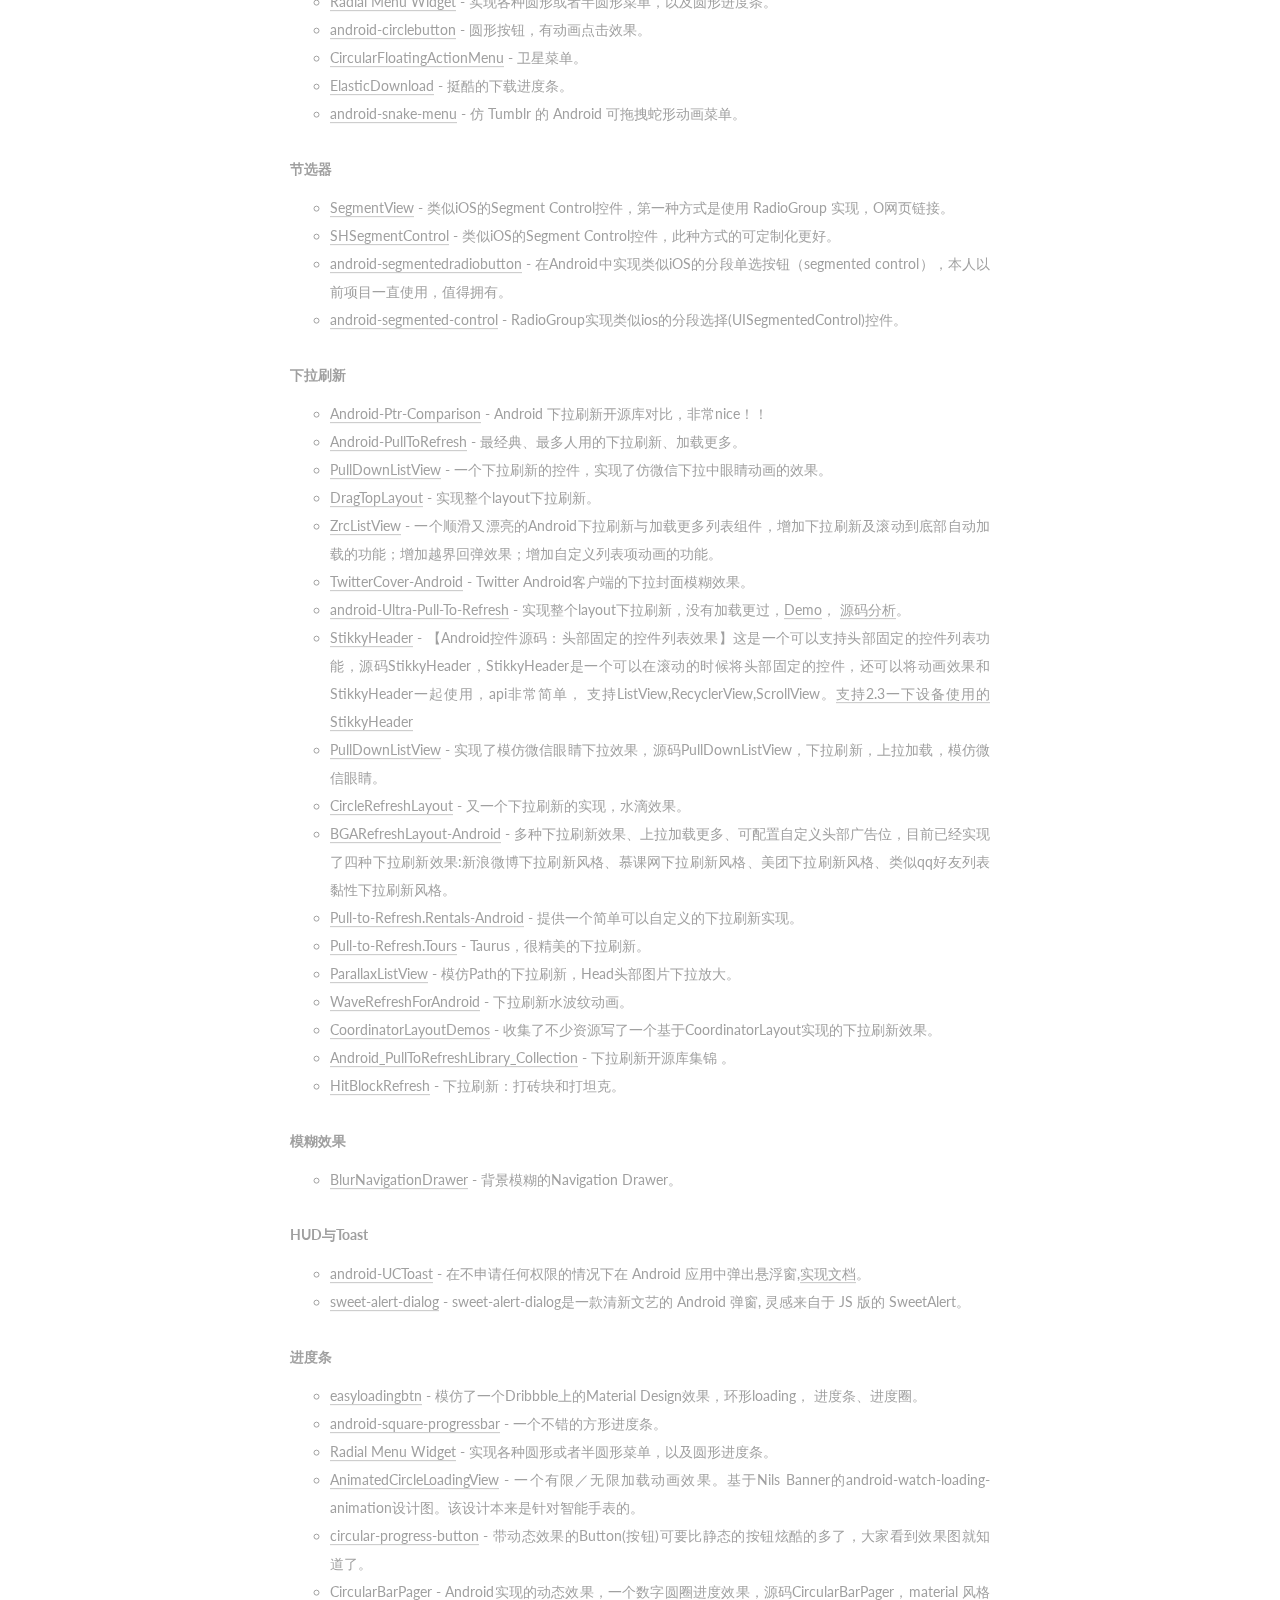
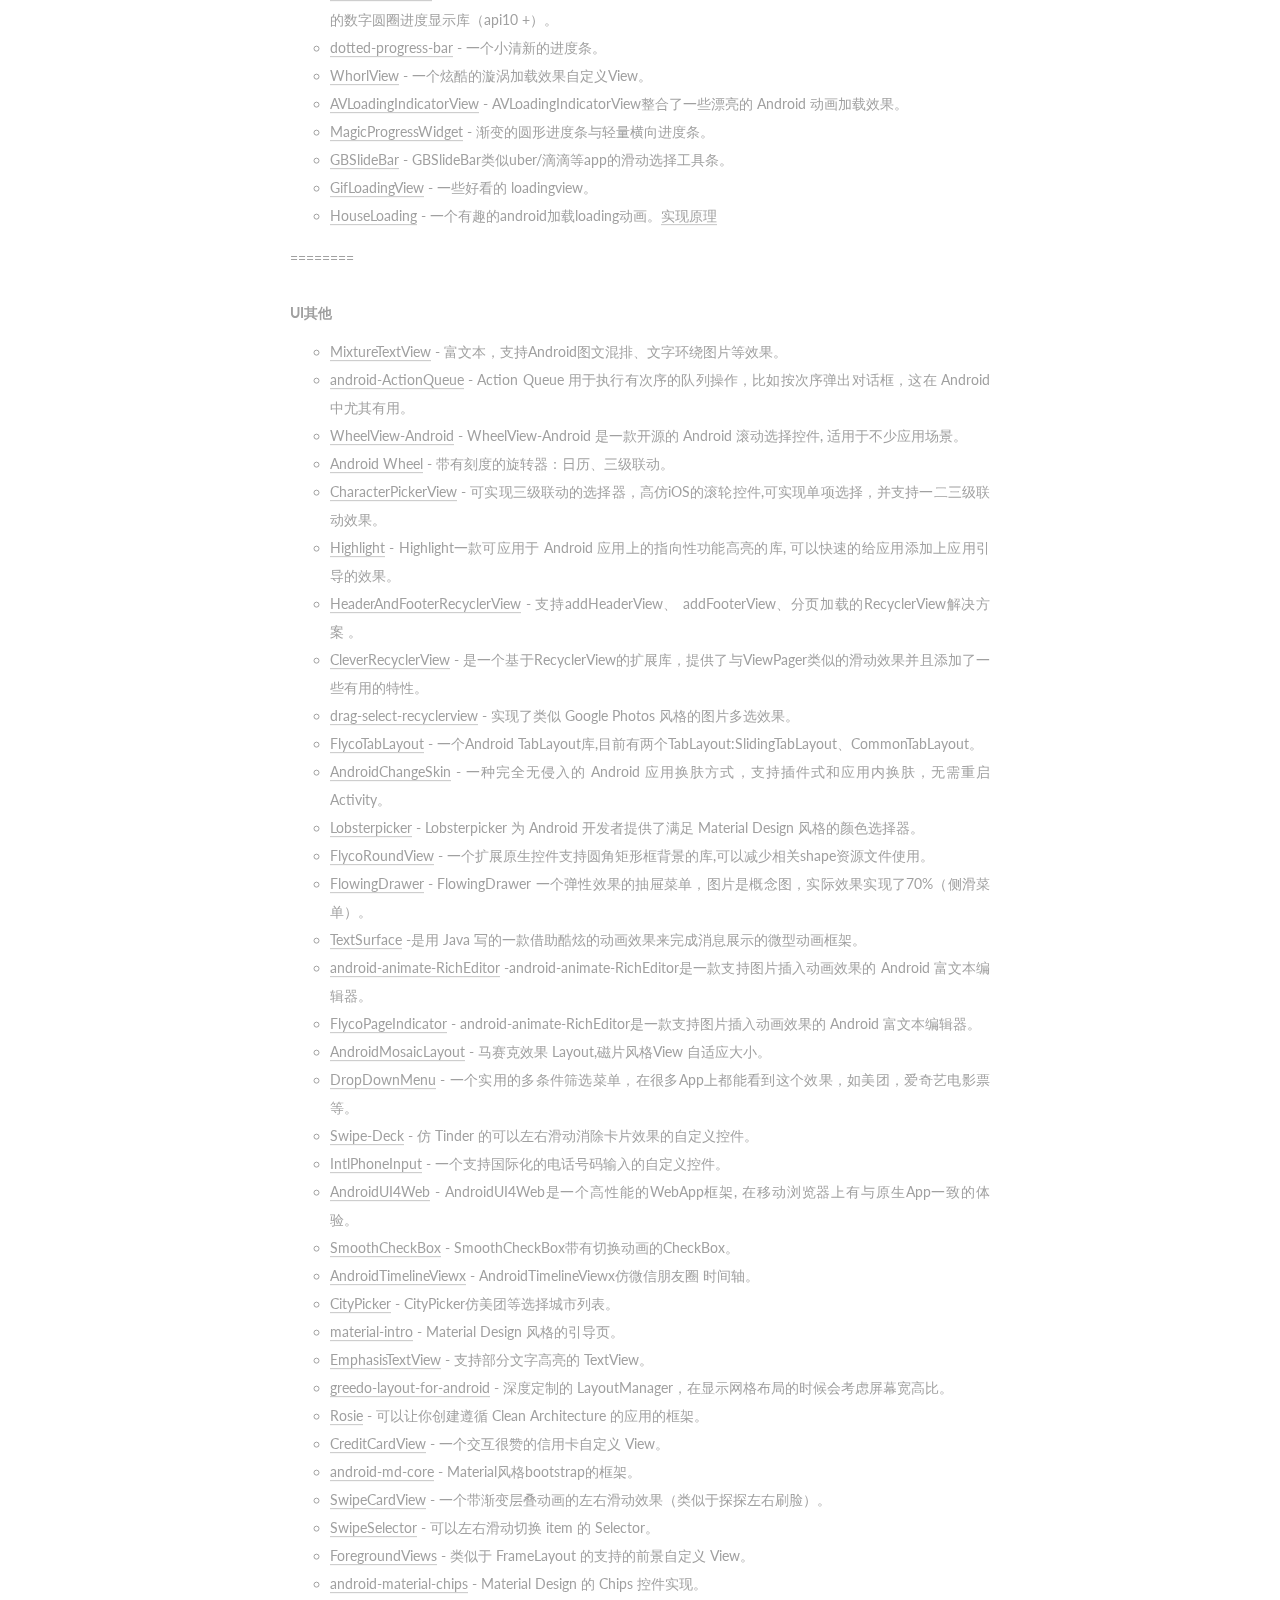
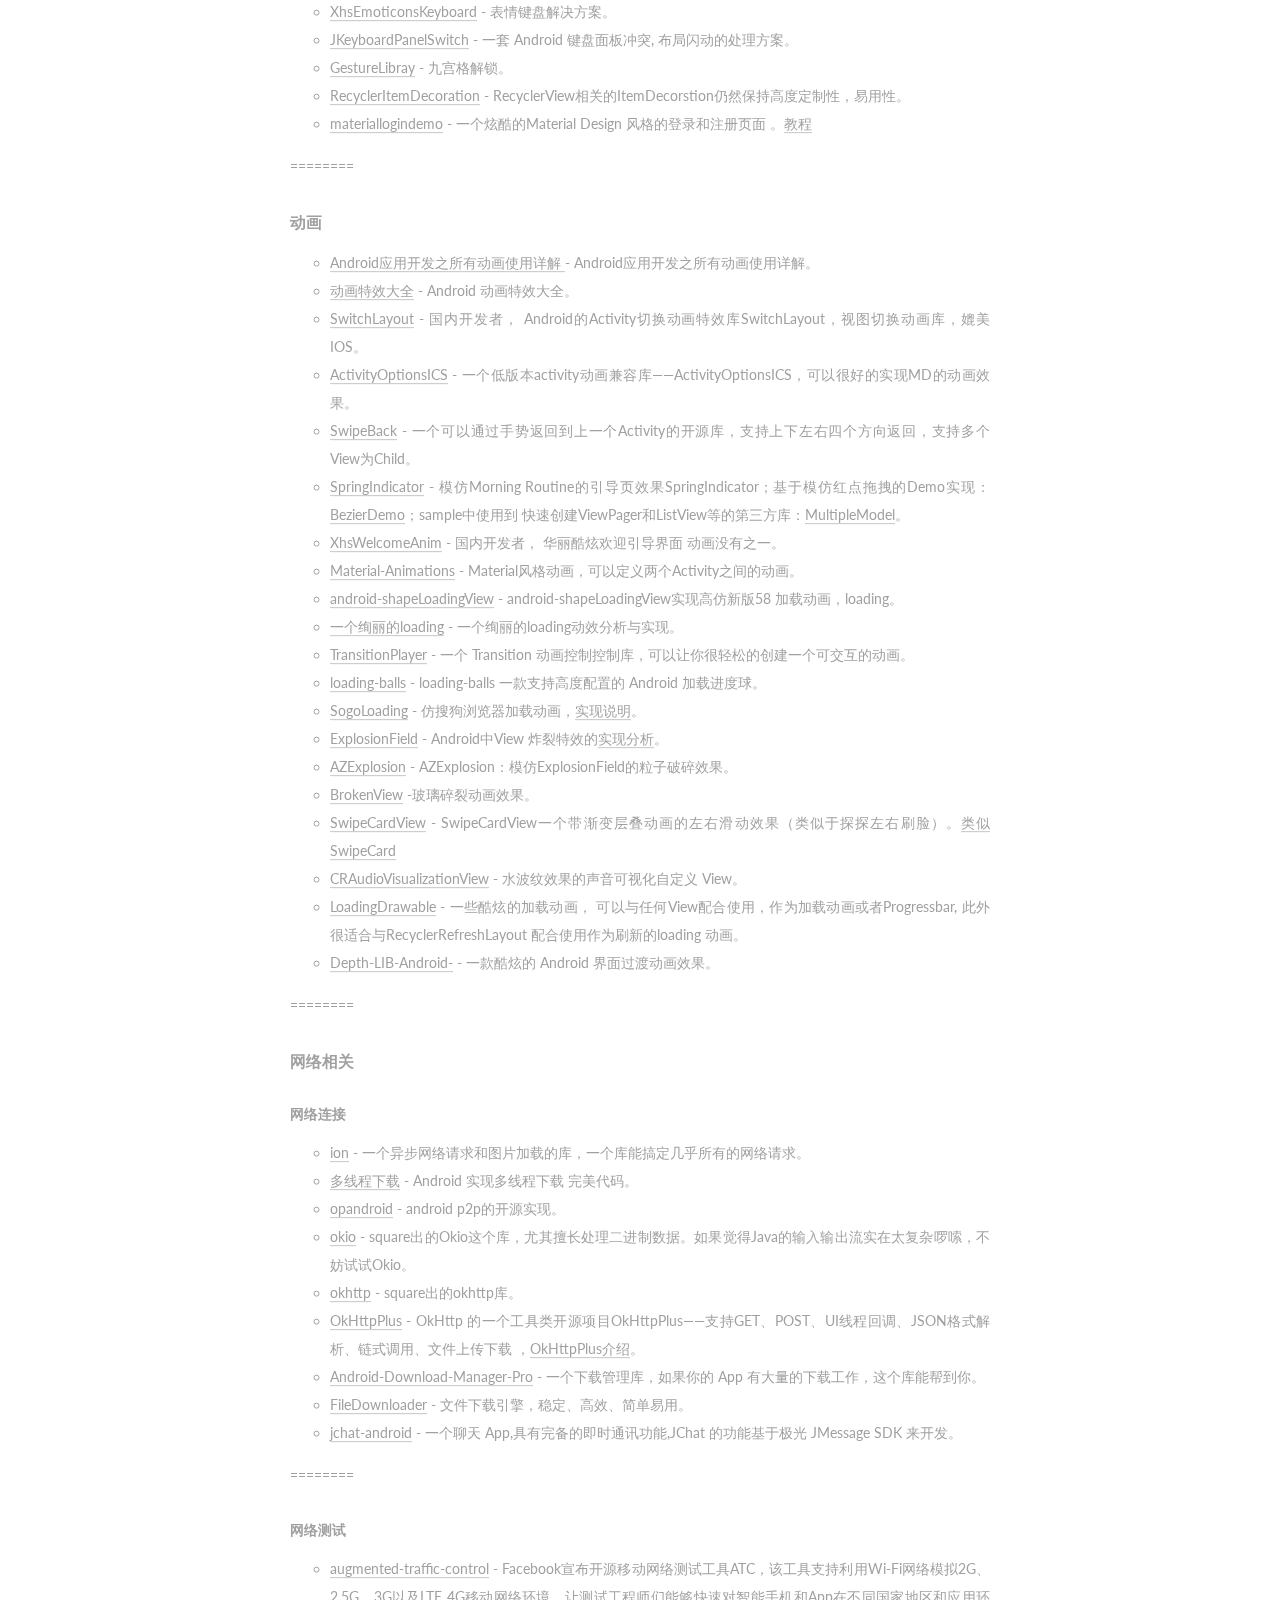
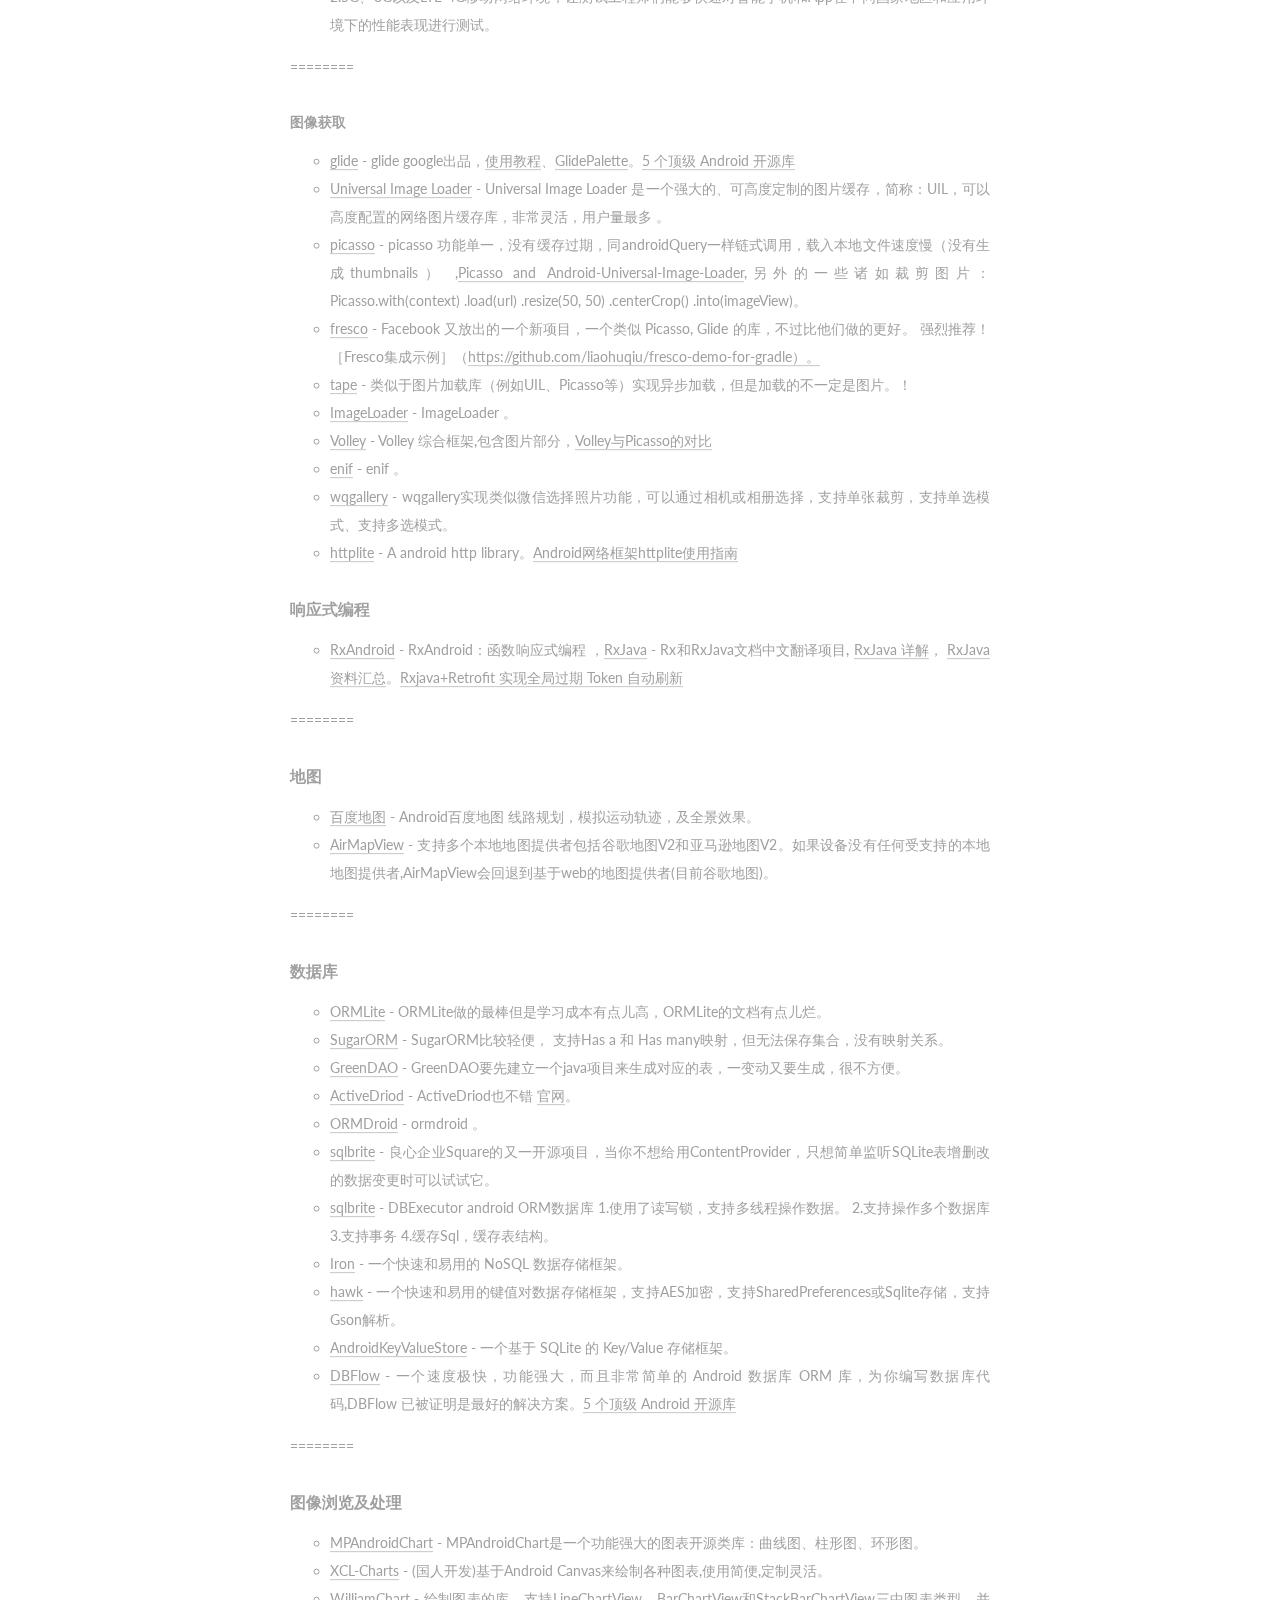
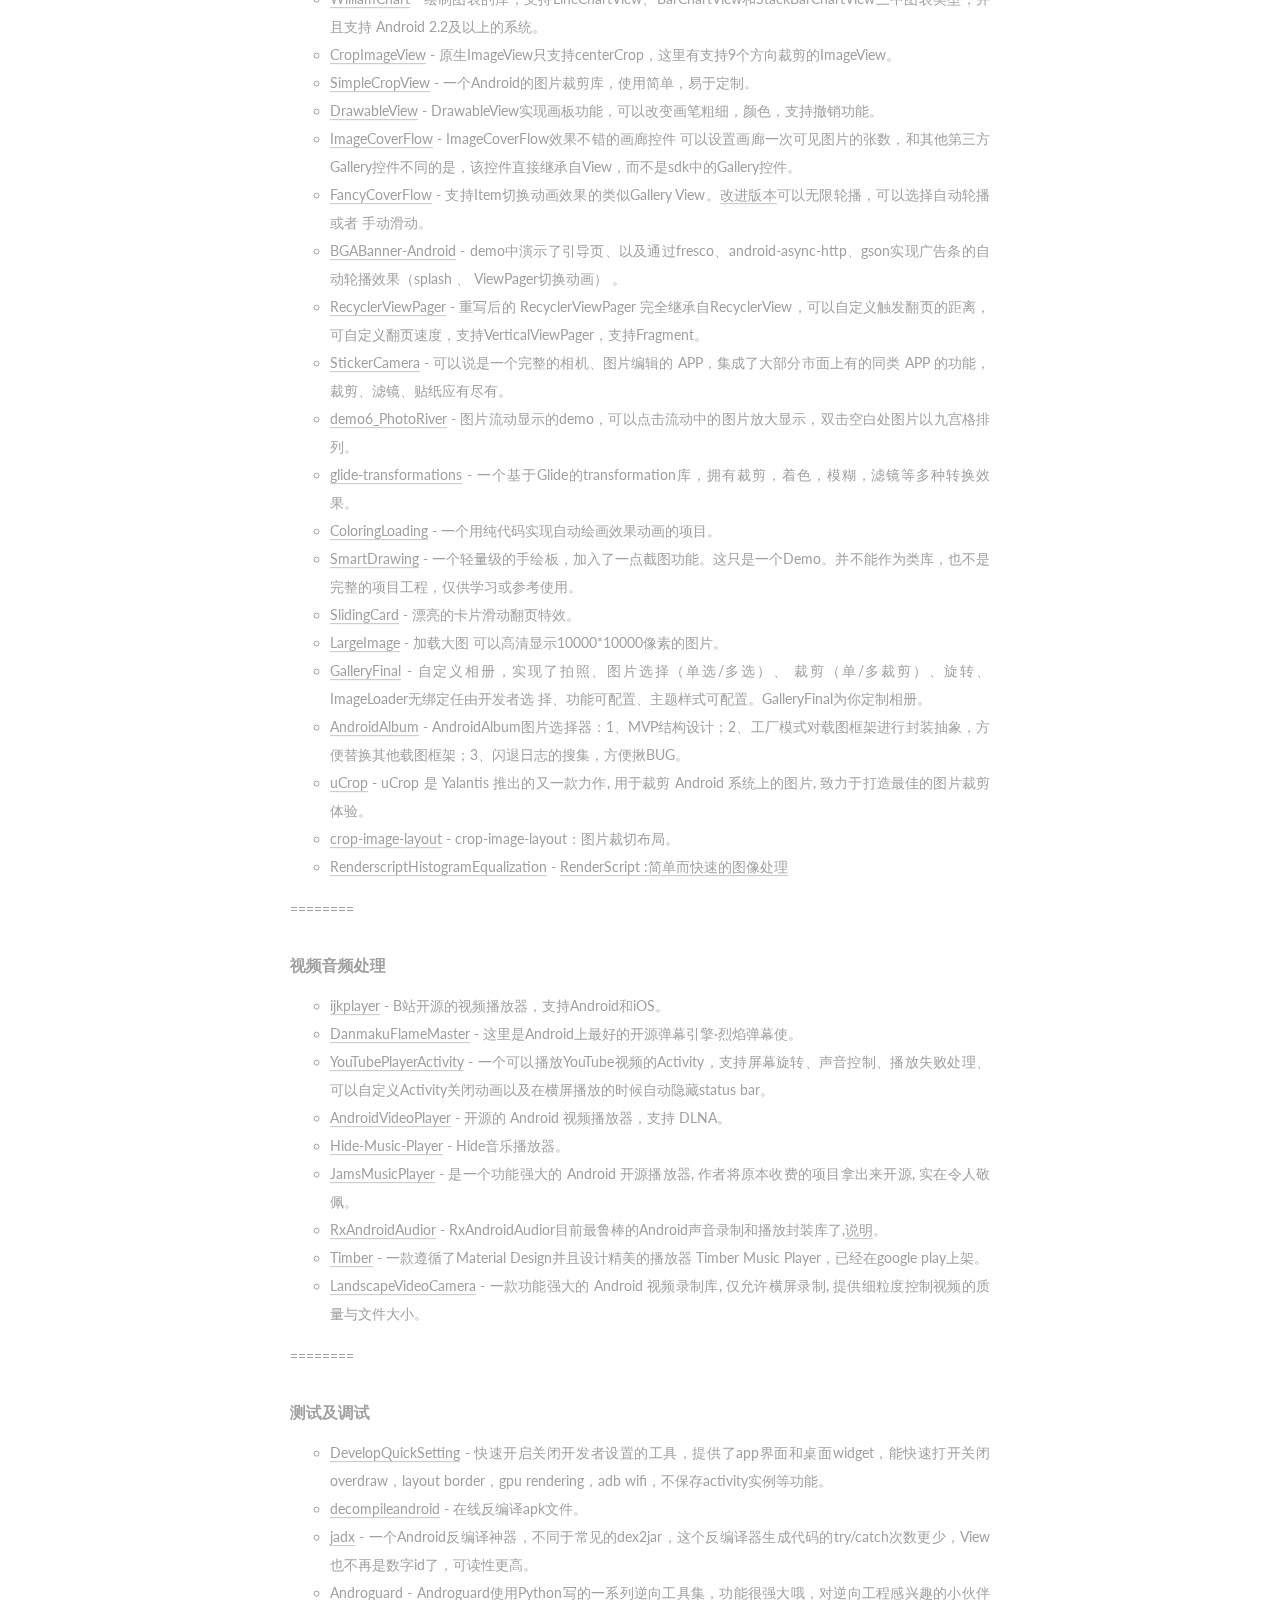
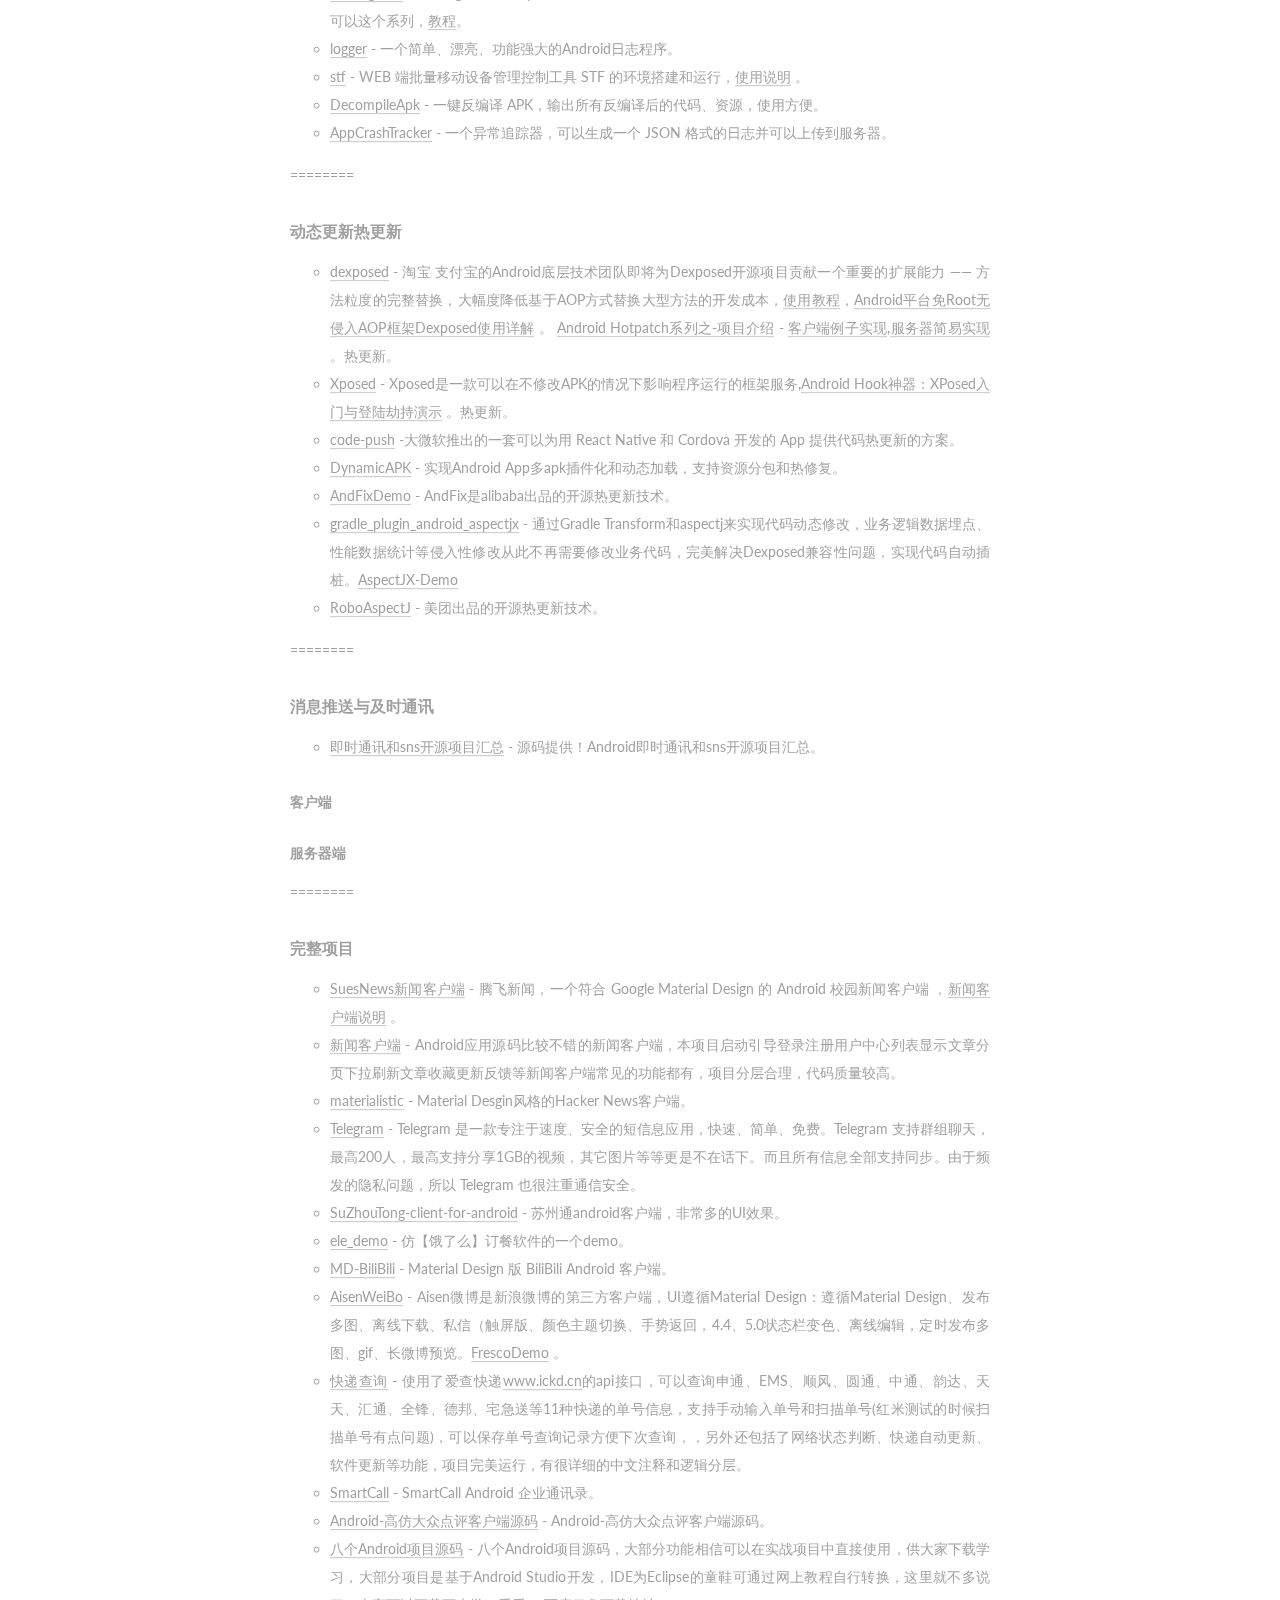
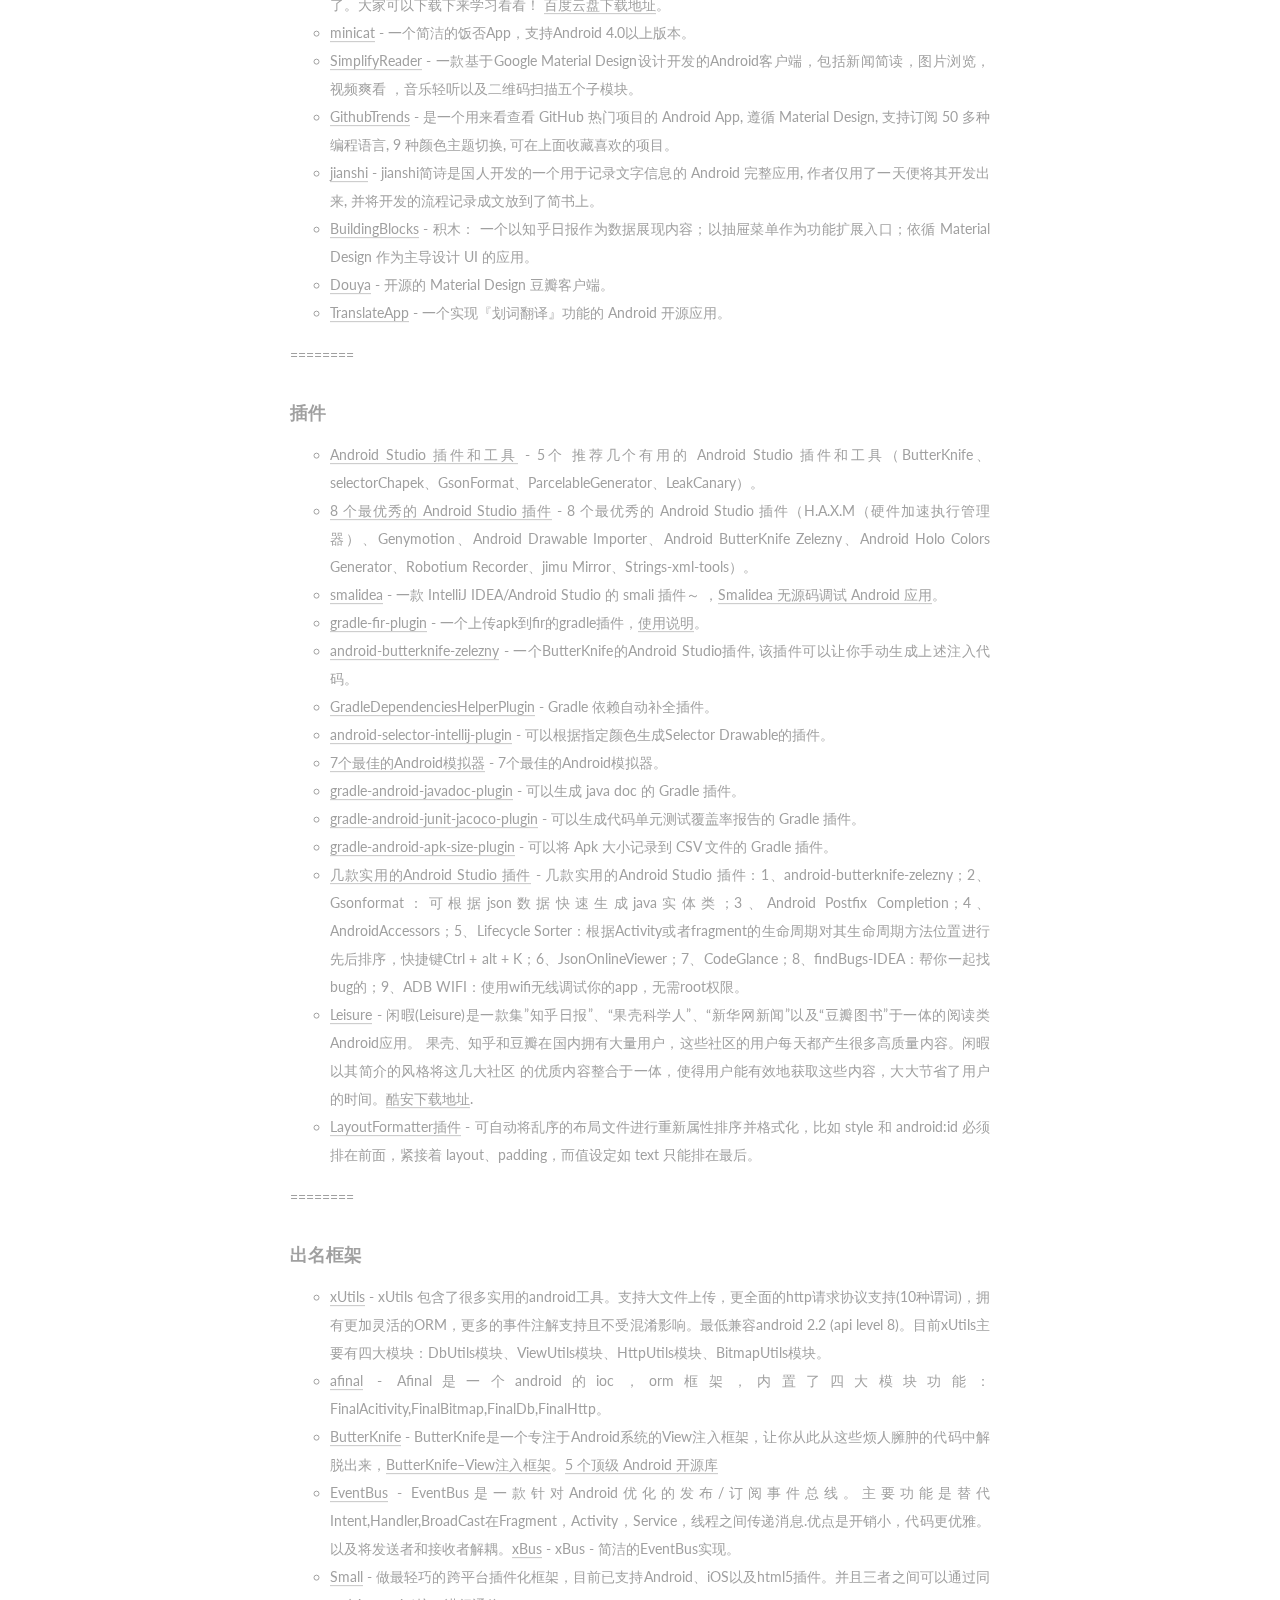
==== commit 001469c9: "Site updated: 2018-01-20 11:49:42" ====
--- a/index.html
+++ b/index.html
@@ -265,7 +265,7 @@
     <span hidden itemprop="author" itemscope itemtype="http://schema.org/Person">
       <meta itemprop="name" content="LiWeiQiangAndroid">
       <meta itemprop="description" content="">
-      <meta itemprop="image" content="/images/img153.jpeg">
+      <meta itemprop="image" content="/images/img154.jpeg">
     </span>
 
     <span hidden itemprop="publisher" itemscope itemtype="http://schema.org/Organization">
@@ -972,7 +972,7 @@
       <section class="site-overview sidebar-panel sidebar-panel-active">
         <div class="site-author motion-element" itemprop="author" itemscope itemtype="http://schema.org/Person">
           <img class="site-author-image" itemprop="image"
-               src="/images/img153.jpeg"
+               src="/images/img154.jpeg"
                alt="LiWeiQiangAndroid" />
           <p class="site-author-name" itemprop="name">LiWeiQiangAndroid</p>
            
--- a/css/main.css
+++ b/css/main.css
@@ -1807,7 +1807,7 @@
   width: 4px;
   height: 4px;
   border-radius: 50%;
-  background: #28131a;
+  background: #ac39ec;
 }
 .links-of-blogroll {
   font-size: 13px;
